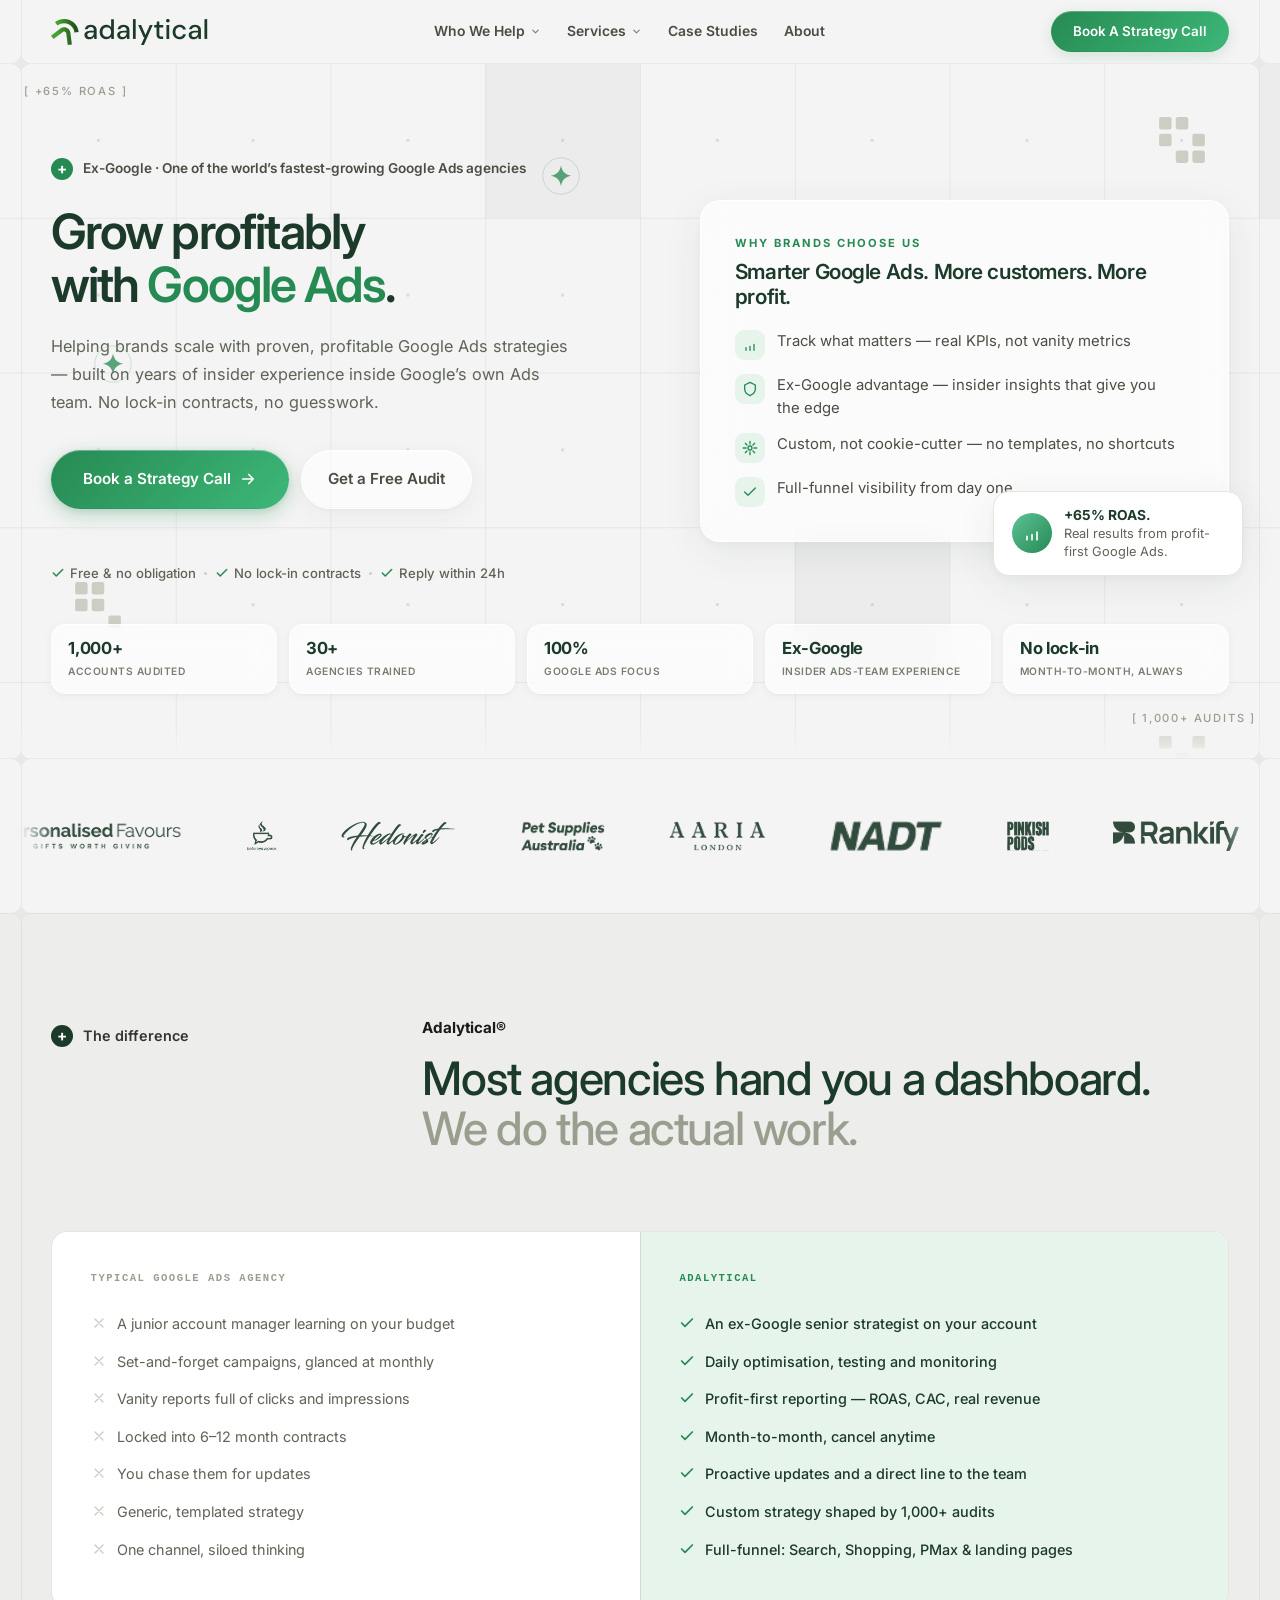
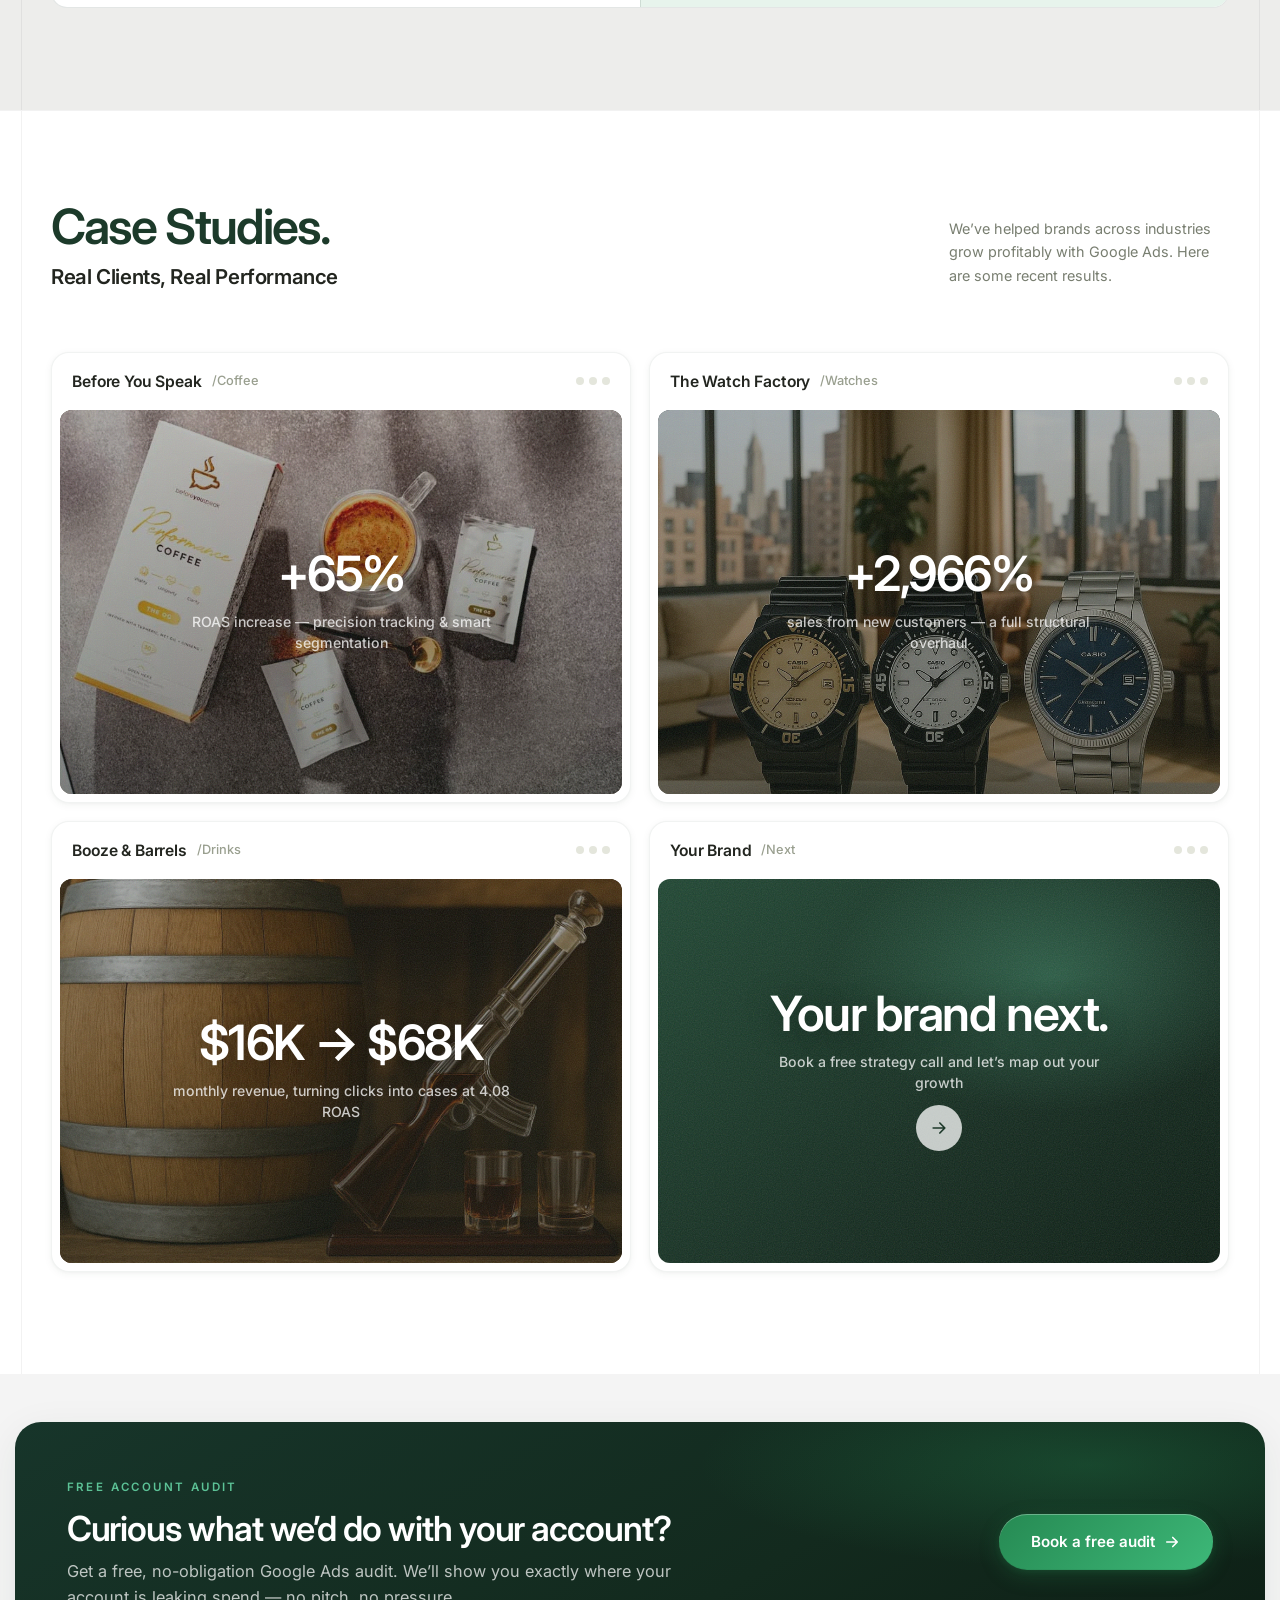
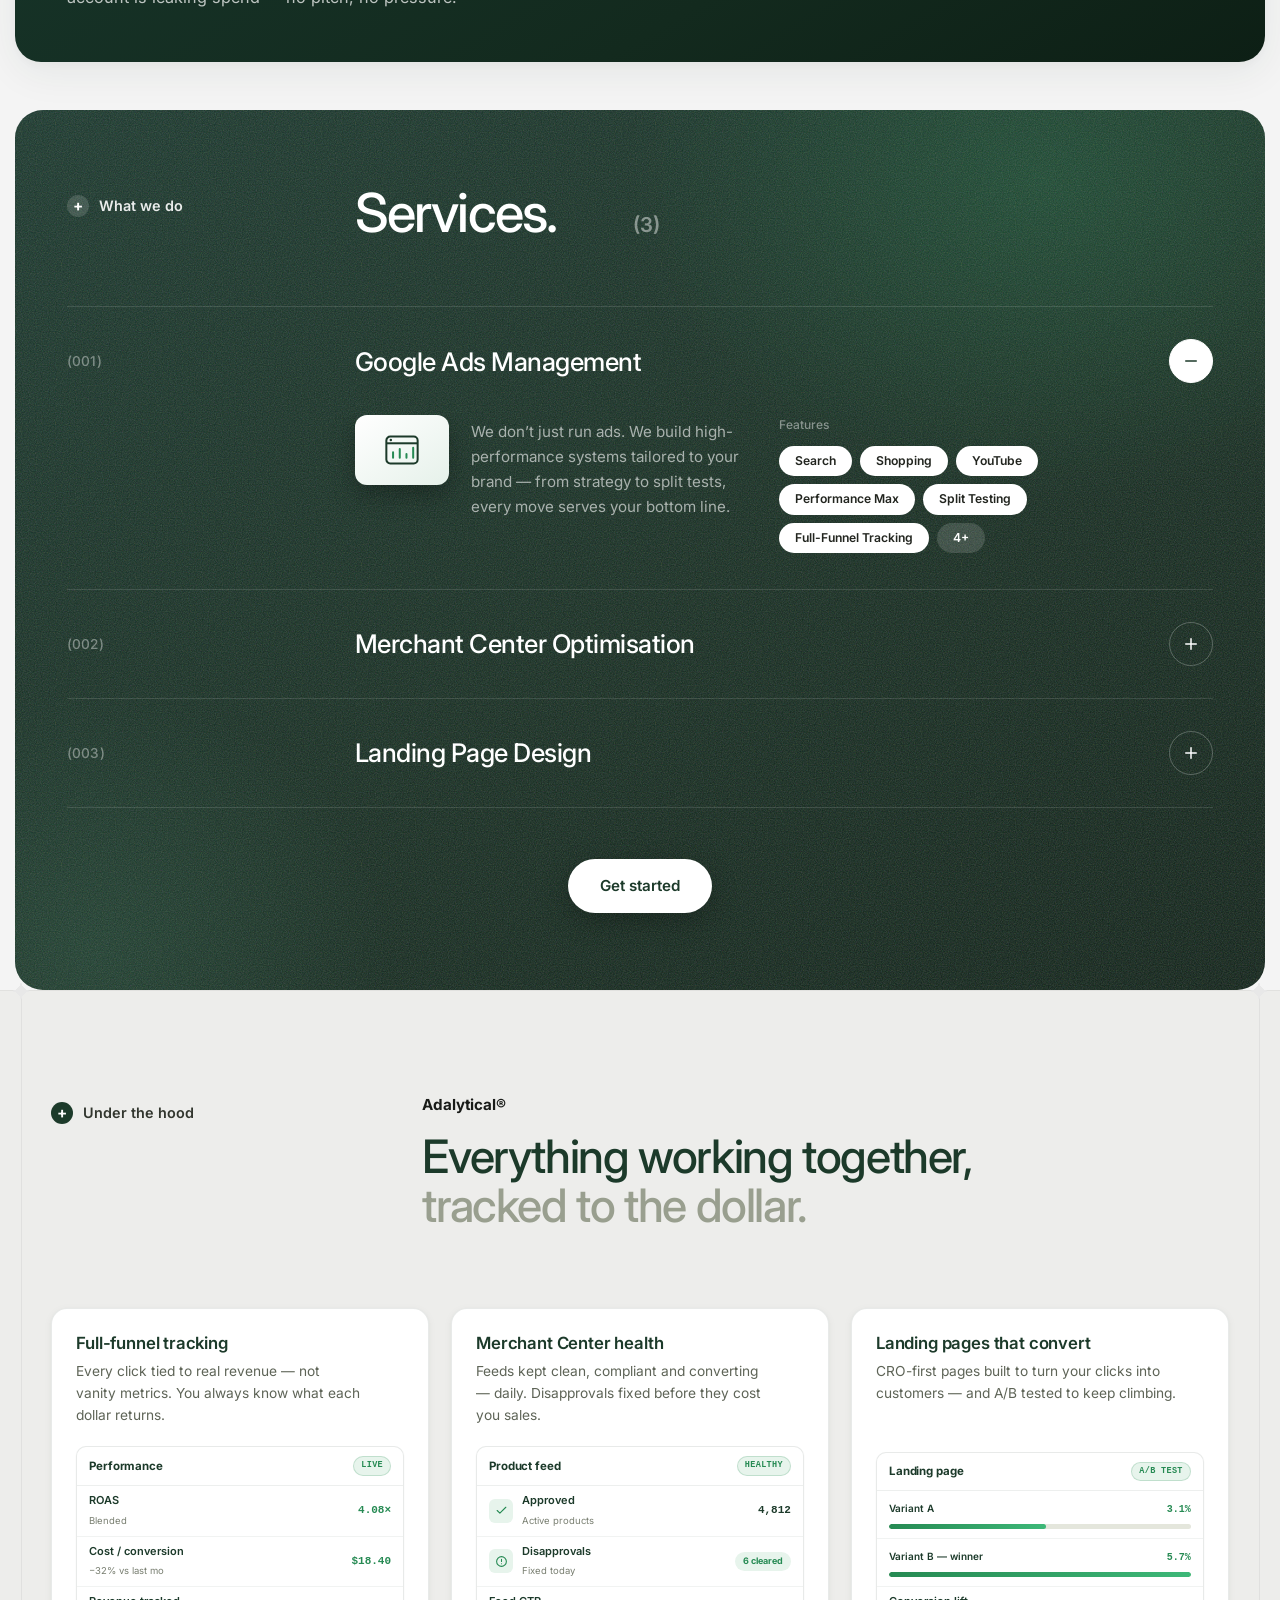
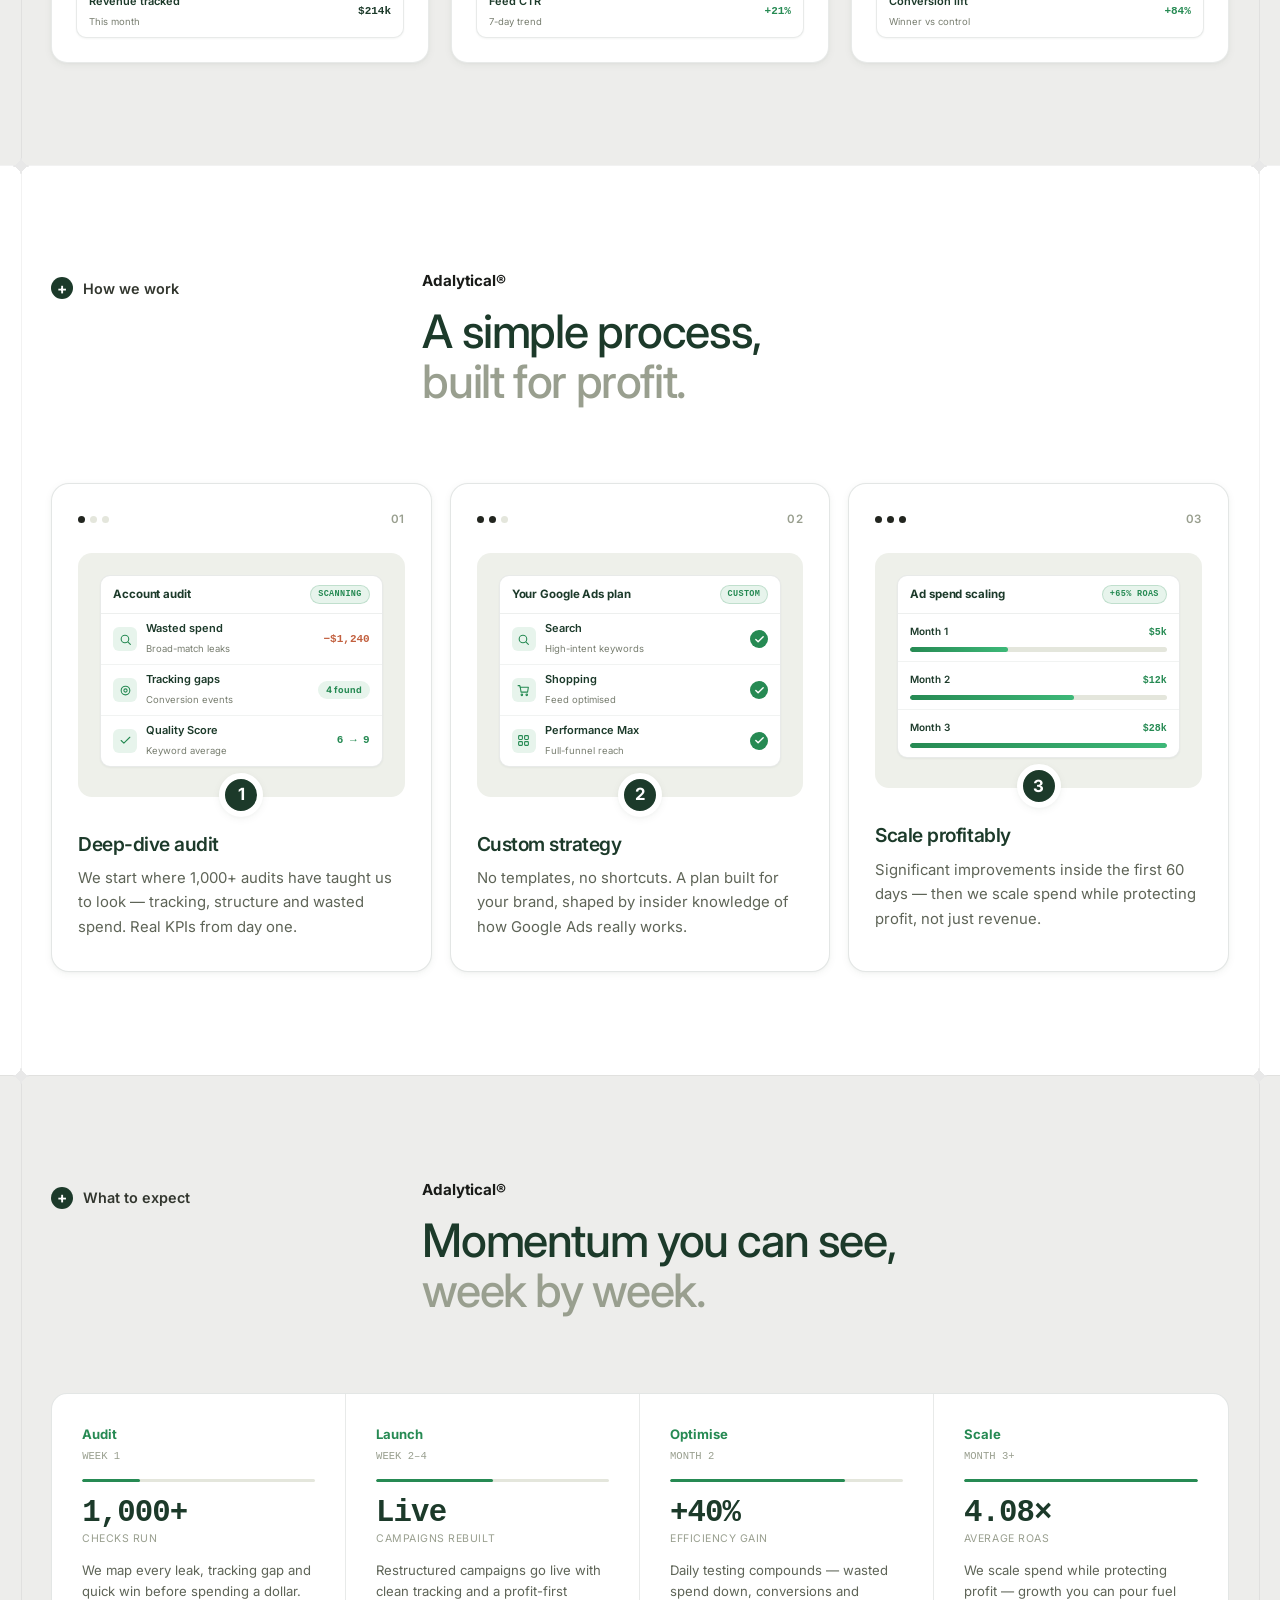
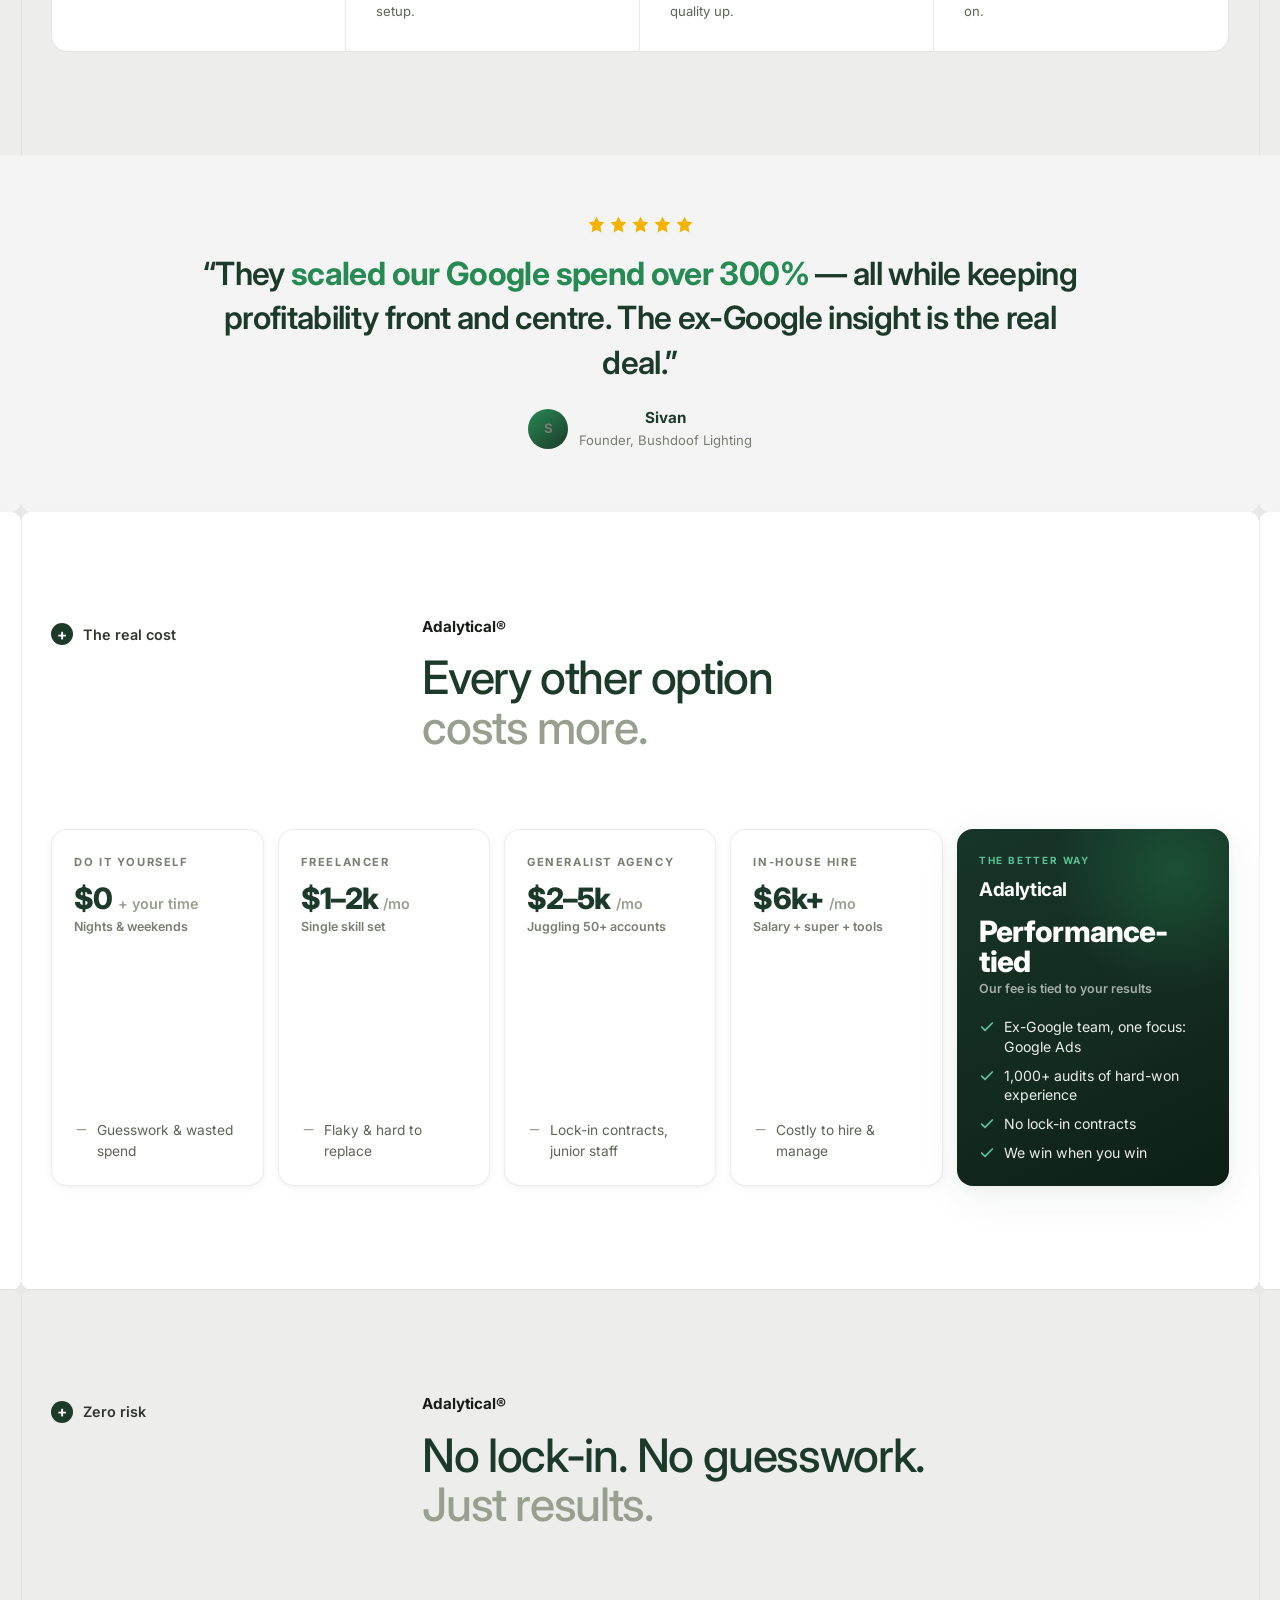
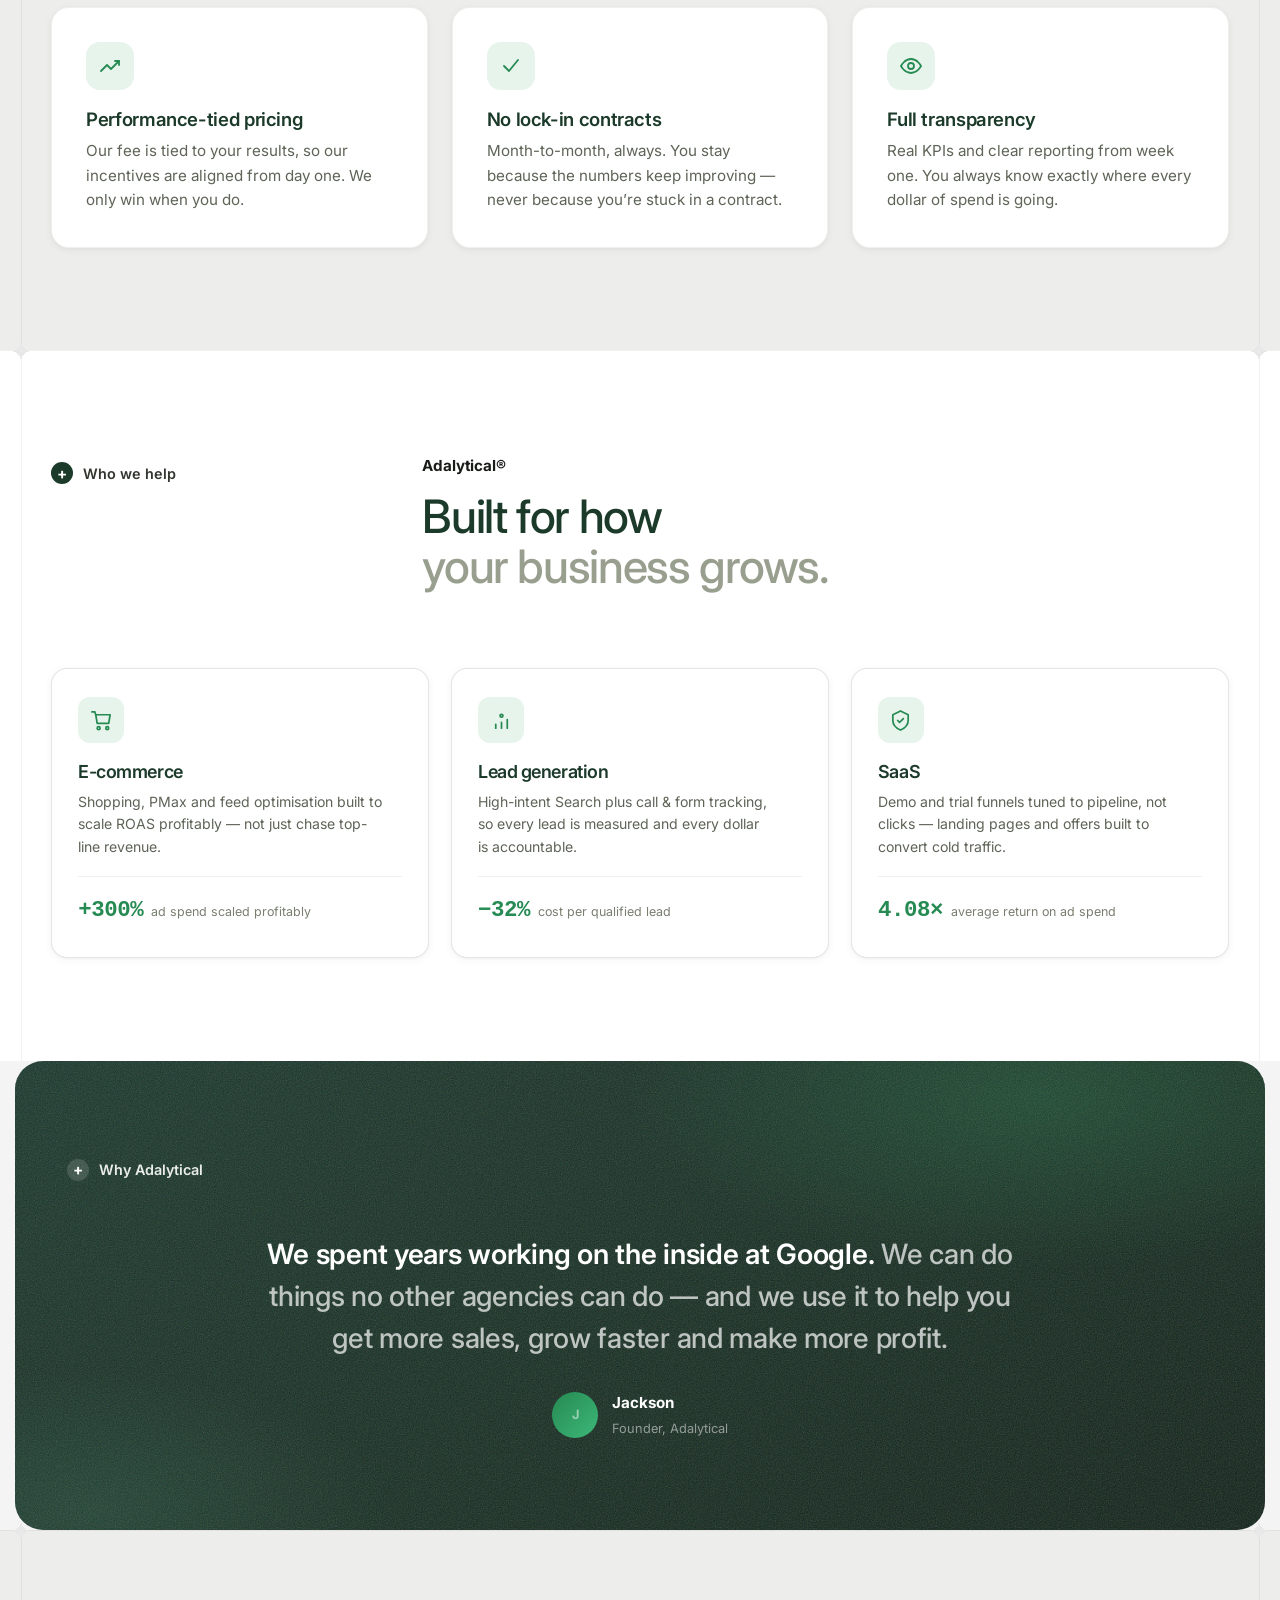
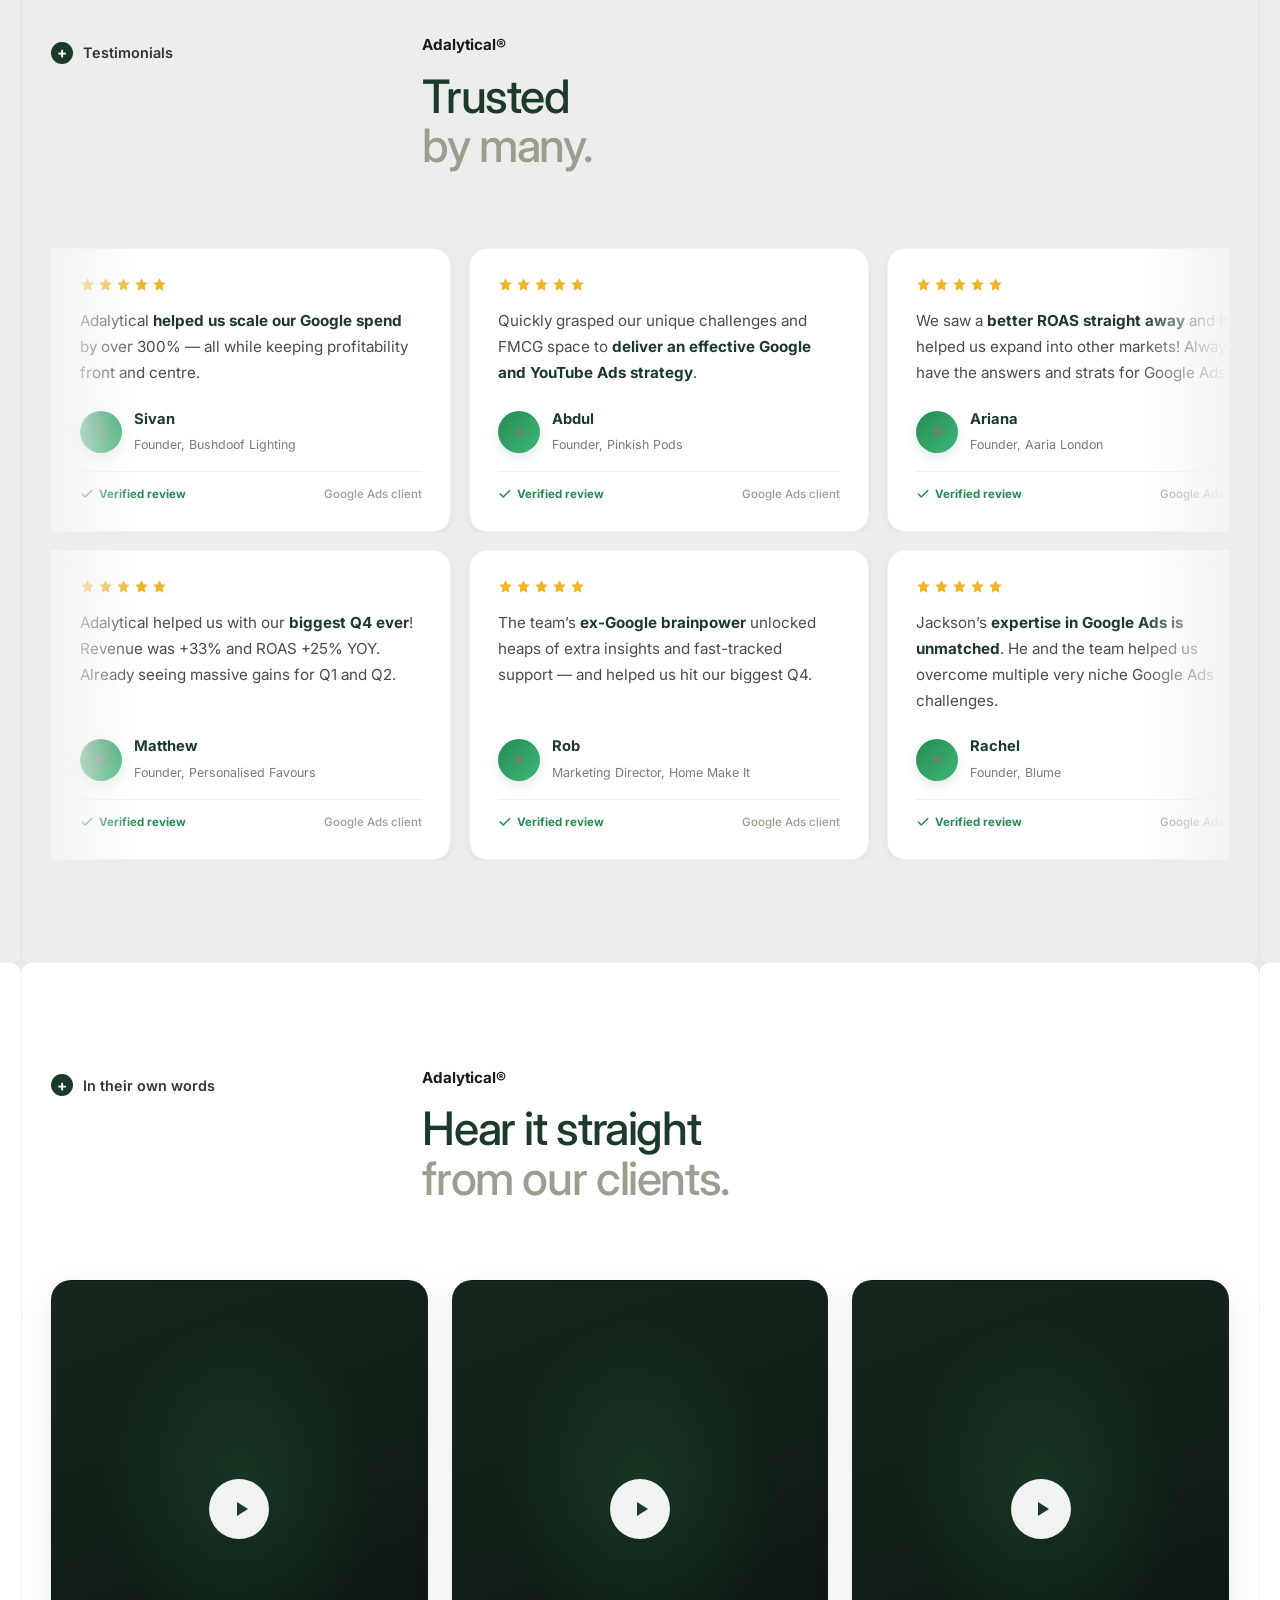
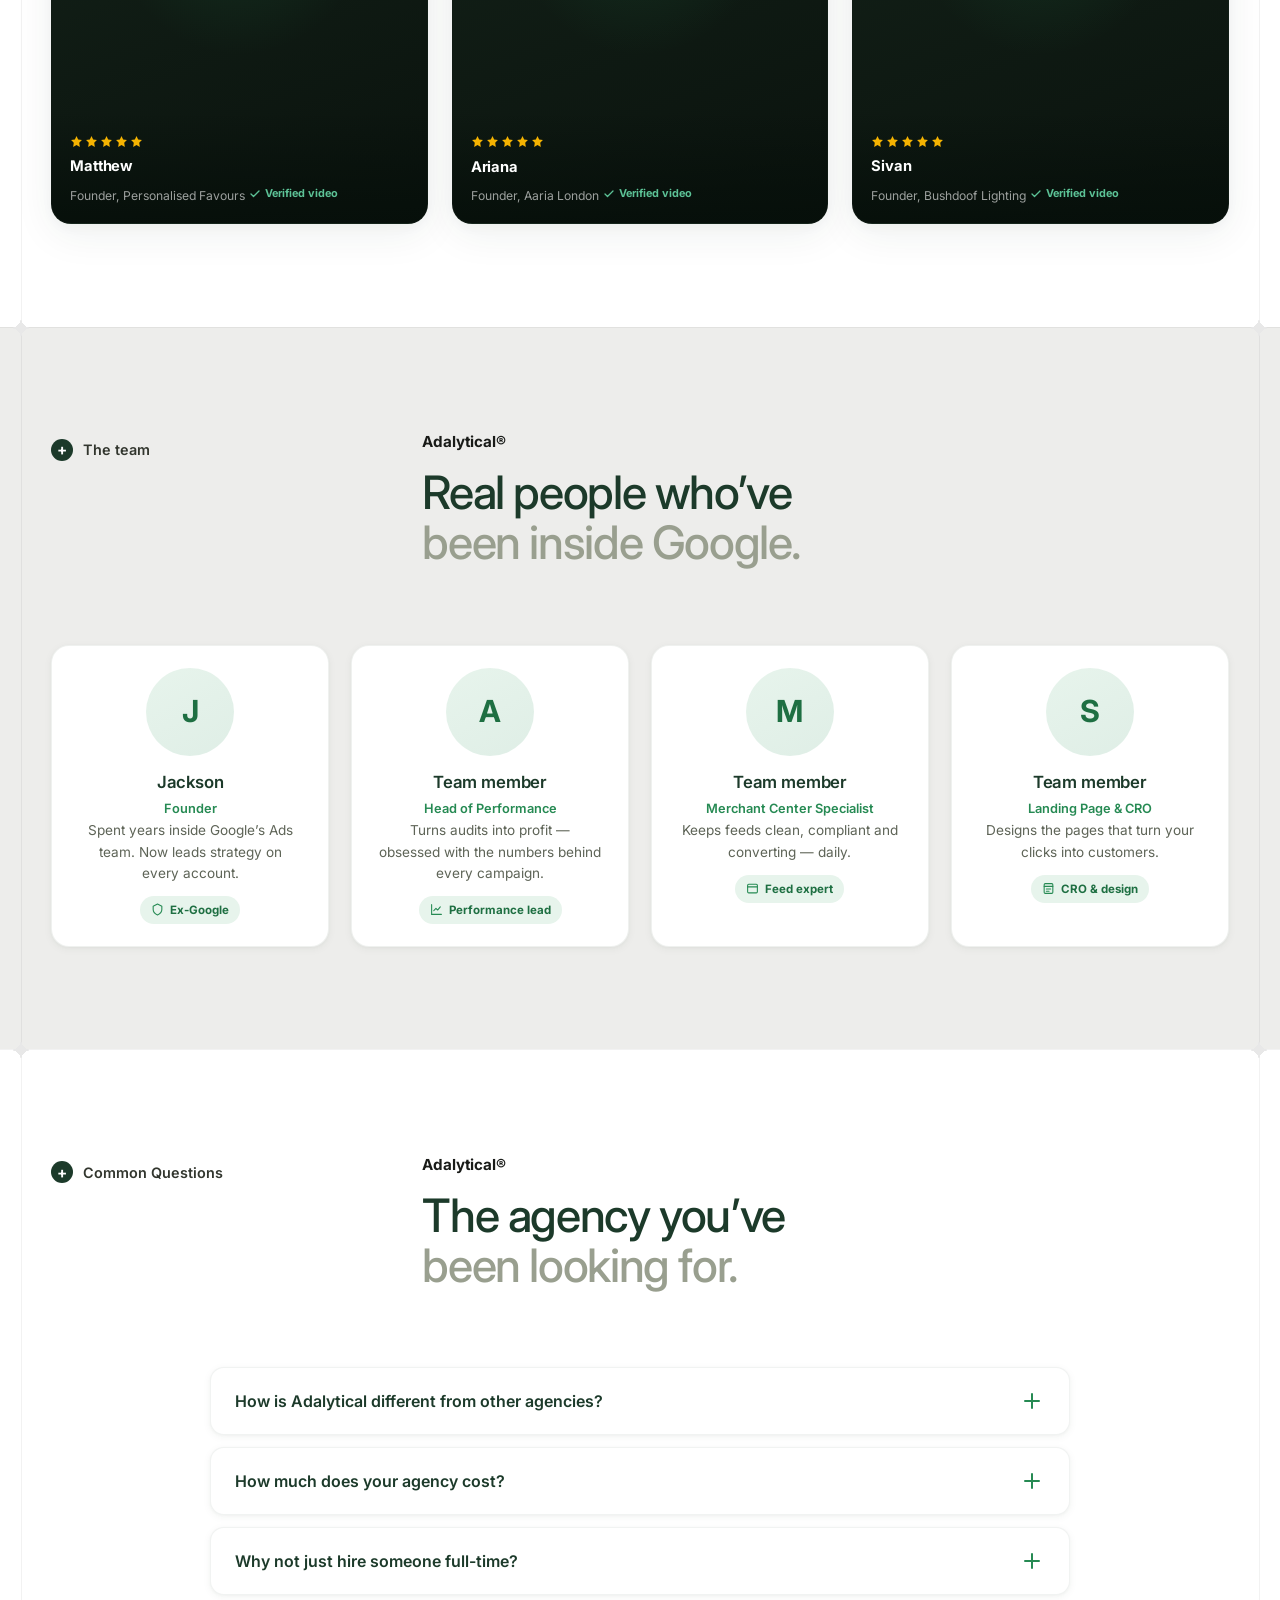
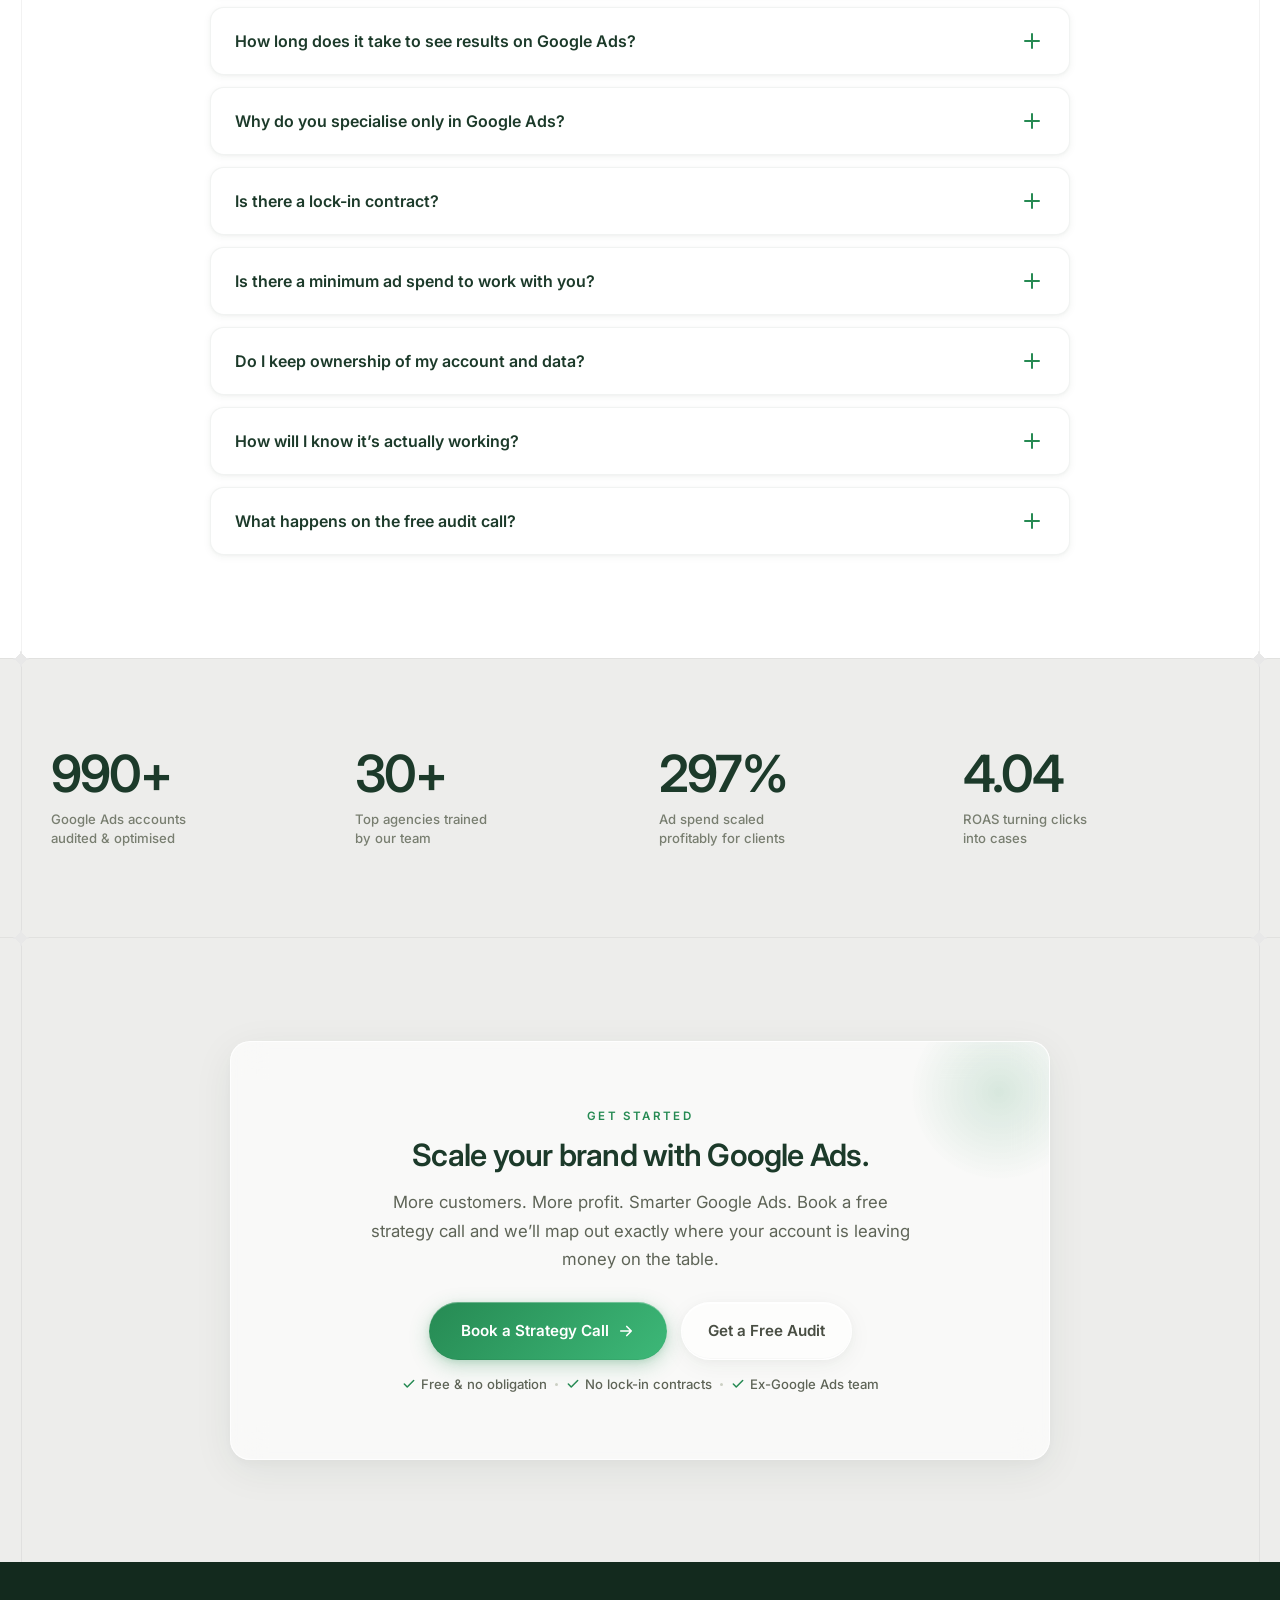
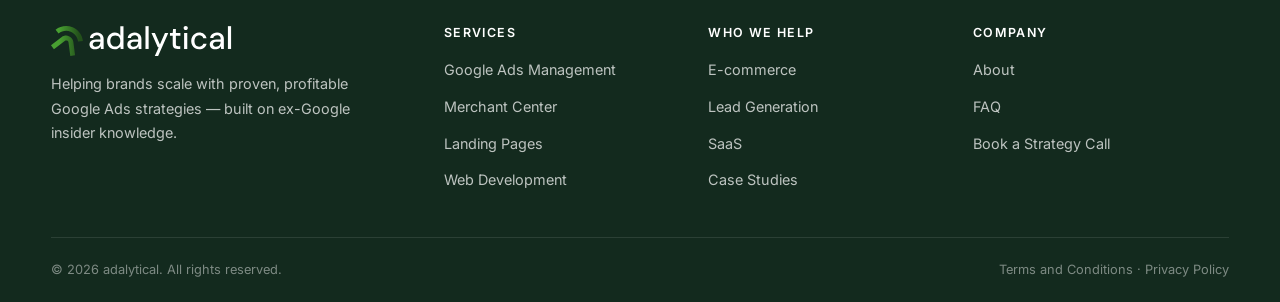
==== index.html @ bc391f80 "Redesign mobile menu: close button + logo header, icons on every item, hairline dividers, primary+se" ====
<!DOCTYPE html>
<html lang="en-AU">
<head>
<meta charset="UTF-8">
<meta name="viewport" content="width=device-width, initial-scale=1.0">
<title>Google Ads Agency Trusted by 100+ Brands | Adalytical</title>
<meta name="description" content="Ex-Google Ads specialists who scale brands profitably. 1,000+ accounts audited, 300% ad spend scaled, no lock-in contracts. Book a free Google Ads audit.">
<link rel="preconnect" href="https://fonts.googleapis.com">
<link rel="preconnect" href="https://fonts.gstatic.com" crossorigin>
<link href="https://fonts.googleapis.com/css2?family=Inter:wght@400;500;600;700;800&display=swap" rel="stylesheet">
<link rel="stylesheet" href="assets/site.css">
<link rel="stylesheet" href="assets/pages.css">
<link rel="stylesheet" href="assets/lp.css">
</head>
<body>

<!-- ============ NAV ============ -->
<nav class="nav">
  <span class="xmark xm-nl" aria-hidden="true"></span>
  <span class="xmark xm-nr" aria-hidden="true"></span>
  <div class="nav-in">
    <a href="index.html" class="logo" aria-label="Adalytical home">
      <img class="logo-img logo-light" src="images/adalytical-logo-white.svg" alt="Adalytical">
      <img class="logo-img logo-dark" src="images/adalytical-logo-dark.svg" alt="Adalytical">
    </a>
    <ul class="nav-l">
      <li class="has-mega">
        <a href="index.html#industries">Who We Help <svg class="nav-car" viewBox="0 0 24 24" fill="none" stroke="currentColor" stroke-width="2.4"><path d="M6 9l6 6 6-6" stroke-linecap="round" stroke-linejoin="round"/></svg></a>
        <div class="mega">
          <div class="mega-card">
            <div class="mega-col">
              <h4><a href="ecommerce.html">E-commerce</a></h4>
              <a href="services.html#google-ads"><svg viewBox="0 0 24 24" fill="none" stroke="currentColor" stroke-width="2"><circle cx="12" cy="12" r="9"/><circle cx="12" cy="12" r="4.5"/><circle cx="12" cy="12" r="1" fill="currentColor" stroke="none"/></svg> Google Ads</a>
              <a href="services.html#merchant-center"><svg viewBox="0 0 24 24" fill="none" stroke="currentColor" stroke-width="2"><path d="M3 3h8l10 10-8 8L3 11V3z" stroke-linejoin="round"/><circle cx="7.5" cy="7.5" r="1.4"/></svg> Merchant Center</a>
              <a href="landing-pages.html"><svg viewBox="0 0 24 24" fill="none" stroke="currentColor" stroke-width="2"><rect x="4" y="3" width="16" height="18" rx="2"/><path d="M4 8h16M8 13h8M8 17h5" stroke-linecap="round"/></svg> Landing Pages</a>
              <a href="web-development.html"><svg viewBox="0 0 24 24" fill="none" stroke="currentColor" stroke-width="2"><path d="M9 8l-4 4 4 4M15 8l4 4-4 4" stroke-linecap="round" stroke-linejoin="round"/></svg> Web Development</a>
            </div>
            <div class="mega-col">
              <h4><a href="lead-generation.html">Lead Generation</a></h4>
              <a href="services.html#google-ads"><svg viewBox="0 0 24 24" fill="none" stroke="currentColor" stroke-width="2"><circle cx="12" cy="12" r="9"/><circle cx="12" cy="12" r="4.5"/><circle cx="12" cy="12" r="1" fill="currentColor" stroke="none"/></svg> Google Ads</a>
              <a href="lead-generation.html"><svg viewBox="0 0 24 24" fill="none" stroke="currentColor" stroke-width="2"><path d="M22 16.9v3a2 2 0 0 1-2.2 2 19.8 19.8 0 0 1-8.6-3.1 19.5 19.5 0 0 1-6-6A19.8 19.8 0 0 1 2.1 4.2 2 2 0 0 1 4.1 2h3a2 2 0 0 1 2 1.7c.1 1 .4 1.9.7 2.8a2 2 0 0 1-.5 2.1L8.1 9.9a16 16 0 0 0 6 6l1.3-1.2a2 2 0 0 1 2.1-.5c.9.3 1.8.6 2.8.7a2 2 0 0 1 1.8 2z" stroke-linecap="round" stroke-linejoin="round"/></svg> Call &amp; Form Tracking</a>
              <a href="landing-pages.html"><svg viewBox="0 0 24 24" fill="none" stroke="currentColor" stroke-width="2"><rect x="4" y="3" width="16" height="18" rx="2"/><path d="M4 8h16M8 13h8M8 17h5" stroke-linecap="round"/></svg> Landing Pages</a>
              <a href="web-development.html"><svg viewBox="0 0 24 24" fill="none" stroke="currentColor" stroke-width="2"><path d="M9 8l-4 4 4 4M15 8l4 4-4 4" stroke-linecap="round" stroke-linejoin="round"/></svg> Web Development</a>
            </div>
            <div class="mega-col">
              <h4><a href="saas.html">SaaS</a></h4>
              <a href="services.html#google-ads"><svg viewBox="0 0 24 24" fill="none" stroke="currentColor" stroke-width="2"><circle cx="12" cy="12" r="9"/><circle cx="12" cy="12" r="4.5"/><circle cx="12" cy="12" r="1" fill="currentColor" stroke="none"/></svg> Google Ads</a>
              <a href="saas.html"><svg viewBox="0 0 24 24" fill="none" stroke="currentColor" stroke-width="2"><path d="M3 4h18l-7 8v7l-4 2v-9z" stroke-linejoin="round"/></svg> Demo &amp; Trial Funnels</a>
              <a href="landing-pages.html"><svg viewBox="0 0 24 24" fill="none" stroke="currentColor" stroke-width="2"><rect x="4" y="3" width="16" height="18" rx="2"/><path d="M4 8h16M8 13h8M8 17h5" stroke-linecap="round"/></svg> Landing Pages</a>
              <a href="web-development.html"><svg viewBox="0 0 24 24" fill="none" stroke="currentColor" stroke-width="2"><path d="M9 8l-4 4 4 4M15 8l4 4-4 4" stroke-linecap="round" stroke-linejoin="round"/></svg> Web Development</a>
            </div>
            <div class="mega-feat">
              <div>
                <span class="mf-tag">Free audit</span>
                <h5>See exactly where your Google Ads account is leaking budget.</h5>
              </div>
              <a href="index.html#book" class="mf-link">Book a strategy call <svg viewBox="0 0 24 24" fill="none" stroke="currentColor" stroke-width="2.2"><path d="M5 12h14M13 6l6 6-6 6" stroke-linecap="round" stroke-linejoin="round"/></svg></a>
            </div>
          </div>
        </div>
      </li>
      <li class="has-drop">
        <a href="services.html">Services <svg class="nav-car" viewBox="0 0 24 24" fill="none" stroke="currentColor" stroke-width="2.4"><path d="M6 9l6 6 6-6" stroke-linecap="round" stroke-linejoin="round"/></svg></a>
        <div class="drop">
          <a href="services.html#google-ads"><strong>Google Ads Management</strong><span>Full-funnel systems built to convert</span></a>
          <a href="services.html#merchant-center"><strong>Merchant Center Optimisation</strong><span>Daily feed optimisation &amp; fixes</span></a>
          <a href="landing-pages.html"><strong>Landing Page Design</strong><span>CRO-first, built to sell</span></a>
          <a href="web-development.html"><strong>Web Development</strong><span>Custom sites &amp; conversion-led builds</span></a>
        </div>
      </li>
      <li><a href="case-studies.html">Case Studies</a></li>
      <li><a href="about.html">About</a></li>
    </ul>
    <div class="nav-r">
      <a href="#book" class="nav-cta">Book A Strategy Call</a>
      <button class="mob-tog" aria-label="Open menu"><span class="mob-bars"><span></span><span></span><span></span></span><span class="mob-lbl">Menu</span></button>
    </div>
  </div>
</nav>

<!-- ============ MOBILE DRAWER ============ -->
<div class="mdrawer">
  <div class="mdrawer-top">
    <a href="index.html" class="logo"><img class="logo-img" src="images/adalytical-logo-white.svg" alt="Adalytical"></a>
    <button class="mdrawer-close" aria-label="Close menu"><svg viewBox="0 0 24 24" fill="none" stroke="currentColor" stroke-width="2"><path d="M18 6 6 18M6 6l12 12" stroke-linecap="round"/></svg></button>
  </div>
  <ul class="mdrawer-list">
    <li><a href="index.html"><span class="mdi"><svg viewBox="0 0 24 24" fill="none" stroke="currentColor"><path d="M4 11l8-6 8 6v9H4z" stroke-linejoin="round"/><path d="M9 20v-6h6v6" stroke-linejoin="round"/></svg></span>Home<svg class="mdc" viewBox="0 0 24 24" fill="none" stroke="currentColor"><path d="M9 6l6 6-6 6" stroke-linecap="round" stroke-linejoin="round"/></svg></a></li>
    <li><a href="services.html"><span class="mdi"><svg viewBox="0 0 24 24" fill="none" stroke="currentColor"><rect x="3" y="3" width="7" height="7" rx="1.5"/><rect x="14" y="3" width="7" height="7" rx="1.5"/><rect x="3" y="14" width="7" height="7" rx="1.5"/><rect x="14" y="14" width="7" height="7" rx="1.5"/></svg></span>Services<svg class="mdc" viewBox="0 0 24 24" fill="none" stroke="currentColor"><path d="M9 6l6 6-6 6" stroke-linecap="round" stroke-linejoin="round"/></svg></a></li>
    <li><a href="case-studies.html"><span class="mdi"><svg viewBox="0 0 24 24" fill="none" stroke="currentColor"><path d="M3 3v18h18" stroke-linecap="round"/><path d="M7 14l4-4 3 3 5-6" stroke-linecap="round" stroke-linejoin="round"/></svg></span>Case Studies<svg class="mdc" viewBox="0 0 24 24" fill="none" stroke="currentColor"><path d="M9 6l6 6-6 6" stroke-linecap="round" stroke-linejoin="round"/></svg></a></li>
    <li><a href="ecommerce.html"><span class="mdi"><svg viewBox="0 0 24 24" fill="none" stroke="currentColor"><path d="M6 6h15l-1.5 9h-12z" stroke-linejoin="round"/><path d="M6 6 5 3H2" stroke-linecap="round"/><circle cx="9" cy="20" r="1.4"/><circle cx="18" cy="20" r="1.4"/></svg></span>E-commerce<svg class="mdc" viewBox="0 0 24 24" fill="none" stroke="currentColor"><path d="M9 6l6 6-6 6" stroke-linecap="round" stroke-linejoin="round"/></svg></a></li>
    <li><a href="lead-generation.html"><span class="mdi"><svg viewBox="0 0 24 24" fill="none" stroke="currentColor"><path d="M22 16.9v3a2 2 0 0 1-2.2 2 19.8 19.8 0 0 1-8.6-3.1 19.5 19.5 0 0 1-6-6A19.8 19.8 0 0 1 2.1 4.2 2 2 0 0 1 4.1 2h3a2 2 0 0 1 2 1.7c.1 1 .4 1.9.7 2.8a2 2 0 0 1-.5 2.1L8.1 9.9a16 16 0 0 0 6 6l1.3-1.2a2 2 0 0 1 2.1-.5c.9.3 1.8.6 2.8.7a2 2 0 0 1 1.8 2z" stroke-linecap="round" stroke-linejoin="round"/></svg></span>Lead Generation<svg class="mdc" viewBox="0 0 24 24" fill="none" stroke="currentColor"><path d="M9 6l6 6-6 6" stroke-linecap="round" stroke-linejoin="round"/></svg></a></li>
    <li><a href="saas.html"><span class="mdi"><svg viewBox="0 0 24 24" fill="none" stroke="currentColor"><path d="M9 8l-4 4 4 4M15 8l4 4-4 4" stroke-linecap="round" stroke-linejoin="round"/></svg></span>SaaS<svg class="mdc" viewBox="0 0 24 24" fill="none" stroke="currentColor"><path d="M9 6l6 6-6 6" stroke-linecap="round" stroke-linejoin="round"/></svg></a></li>
    <li><a href="landing-pages.html"><span class="mdi"><svg viewBox="0 0 24 24" fill="none" stroke="currentColor"><rect x="4" y="3" width="16" height="18" rx="2"/><path d="M4 8h16M8 13h8M8 17h5" stroke-linecap="round"/></svg></span>Landing Pages<svg class="mdc" viewBox="0 0 24 24" fill="none" stroke="currentColor"><path d="M9 6l6 6-6 6" stroke-linecap="round" stroke-linejoin="round"/></svg></a></li>
    <li><a href="web-development.html"><span class="mdi"><svg viewBox="0 0 24 24" fill="none" stroke="currentColor"><path d="M8 4l-4 8 4 8M16 4l4 8-4 8M13 3l-2 18" stroke-linecap="round" stroke-linejoin="round"/></svg></span>Web Development<svg class="mdc" viewBox="0 0 24 24" fill="none" stroke="currentColor"><path d="M9 6l6 6-6 6" stroke-linecap="round" stroke-linejoin="round"/></svg></a></li>
    <li><a href="about.html"><span class="mdi"><svg viewBox="0 0 24 24" fill="none" stroke="currentColor"><circle cx="9" cy="8" r="3"/><path d="M3 20c0-3 2.7-5 6-5s6 2 6 5" stroke-linecap="round"/><path d="M16 6a3 3 0 0 1 0 6M21 20c0-2.4-1.4-4-3.4-4.7" stroke-linecap="round"/></svg></span>About<svg class="mdc" viewBox="0 0 24 24" fill="none" stroke="currentColor"><path d="M9 6l6 6-6 6" stroke-linecap="round" stroke-linejoin="round"/></svg></a></li>
  </ul>
  <div class="mdrawer-cta">
    <a href="index.html#book" class="mc-quote">Book A Strategy Call</a>
    <a href="index.html#book" class="mc-audit">Get a Free Audit</a>
  </div>
</div>

<!-- ============ HERO + LOGO STRIP (shared background) ============ -->
<div class="hero-wrap">
<header class="hero rvsec">
  <div class="hero-grid" aria-hidden="true">
    <span class="hg-tag t1">[ +65% ROAS ]</span>
    <span class="hg-tag t2">[ 1,000+ AUDITS ]</span>
    <svg class="hg-spark s1" viewBox="0 0 48 48" fill="none"><circle cx="24" cy="24" r="19" stroke="currentColor" stroke-width="1" opacity=".28"/><path d="M24 13c1.3 6.5 4.2 9.4 10.7 10.7-6.5 1.3-9.4 4.2-10.7 10.7-1.3-6.5-4.2-9.4-10.7-10.7C19.8 22.4 22.7 19.5 24 13z" fill="currentColor"/></svg>
    <svg class="hg-spark s2" viewBox="0 0 48 48" fill="none"><circle cx="24" cy="24" r="19" stroke="currentColor" stroke-width="1" opacity=".28"/><path d="M24 13c1.3 6.5 4.2 9.4 10.7 10.7-6.5 1.3-9.4 4.2-10.7 10.7-1.3-6.5-4.2-9.4-10.7-10.7C19.8 22.4 22.7 19.5 24 13z" fill="currentColor"/></svg>
    <svg class="hg-cluster c1" viewBox="0 0 48 48" fill="currentColor"><rect x="2" y="2" width="12" height="12" rx="2"/><rect x="18" y="2" width="12" height="12" rx="2"/><rect x="34" y="18" width="12" height="12" rx="2"/><rect x="2" y="18" width="12" height="12" rx="2"/><rect x="18" y="34" width="12" height="12" rx="2"/><rect x="34" y="34" width="12" height="12" rx="2"/></svg>
    <svg class="hg-cluster c2" viewBox="0 0 48 48" fill="currentColor"><rect x="2" y="2" width="12" height="12" rx="2"/><rect x="34" y="2" width="12" height="12" rx="2"/><rect x="18" y="18" width="12" height="12" rx="2"/><rect x="2" y="34" width="12" height="12" rx="2"/><rect x="34" y="34" width="12" height="12" rx="2"/></svg>
    <svg class="hg-cluster c3" viewBox="0 0 48 48" fill="currentColor"><rect x="2" y="2" width="12" height="12" rx="2"/><rect x="18" y="2" width="12" height="12" rx="2"/><rect x="2" y="18" width="12" height="12" rx="2"/><rect x="18" y="18" width="12" height="12" rx="2"/><rect x="34" y="34" width="12" height="12" rx="2"/></svg>
  </div>
  <div class="hero-rails" aria-hidden="true"></div>
  <span class="xmark xm-hl" aria-hidden="true"></span>
  <span class="xmark xm-hr" aria-hidden="true"></span>
  <div class="ctr">
    <div class="hero-split">
      <div class="hero-copy">
        <span class="hero-trust rv"><span class="chip-plus">+</span> Ex-Google · One of the world’s fastest-growing Google Ads agencies</span>
        <h1 class="rv">Grow profitably with <span class="accent">Google Ads</span>.</h1>
        <p class="hero-sub rv">Helping brands scale with proven, profitable Google Ads strategies — built on years of insider experience inside Google’s own Ads team. No lock-in contracts, no guesswork.</p>
        <div class="hero-btns rv">
          <a href="#book" class="btn-p">Book a Strategy Call
            <svg viewBox="0 0 24 24" fill="none" stroke="currentColor" stroke-width="2.2" width="18" height="18"><path d="M5 12h14M13 6l6 6-6 6" stroke-linecap="round" stroke-linejoin="round"/></svg>
          </a>
          <a href="#book" class="btn-s">Get a Free Audit</a>
        </div>
        <div class="cta-micro rv">
          <span class="cm-i"><svg viewBox="0 0 24 24" fill="none" stroke="currentColor" stroke-width="2.6"><path d="M20 6 9 17l-5-5" stroke-linecap="round" stroke-linejoin="round"/></svg>Free &amp; no obligation</span>
          <span class="cm-sep"></span>
          <span class="cm-i"><svg viewBox="0 0 24 24" fill="none" stroke="currentColor" stroke-width="2.6"><path d="M20 6 9 17l-5-5" stroke-linecap="round" stroke-linejoin="round"/></svg>No lock-in contracts</span>
          <span class="cm-sep"></span>
          <span class="cm-i"><svg viewBox="0 0 24 24" fill="none" stroke="currentColor" stroke-width="2.6"><path d="M20 6 9 17l-5-5" stroke-linecap="round" stroke-linejoin="round"/></svg>Reply within 24h</span>
        </div>
      </div>

      <div class="hero-visual rv">
        <div class="hero-card">
          <span class="hero-card-eyebrow">Why brands choose us</span>
          <h3>Smarter Google Ads. More customers. More profit.</h3>
          <ul class="hero-values">
            <li><span class="hv-ico"><svg viewBox="0 0 24 24" fill="none" stroke="currentColor" stroke-width="2"><path pathLength="1" d="M12 20v-6M6 20v-4M18 20v-9" stroke-linecap="round"/></svg></span> Track what matters — real KPIs, not vanity metrics</li>
            <li><span class="hv-ico"><svg viewBox="0 0 24 24" fill="none" stroke="currentColor" stroke-width="2"><path pathLength="1" d="M12 2 4 6v6c0 5 3.5 8 8 10 4.5-2 8-5 8-10V6z" stroke-linecap="round" stroke-linejoin="round"/></svg></span> Ex-Google advantage — insider insights that give you the edge</li>
            <li><span class="hv-ico"><svg viewBox="0 0 24 24" fill="none" stroke="currentColor" stroke-width="2"><circle pathLength="1" cx="12" cy="12" r="3"/><path pathLength="1" d="M12 2v4M12 18v4M2 12h4M18 12h4M5 5l2.5 2.5M16.5 16.5 19 19M19 5l-2.5 2.5M7.5 16.5 5 19" stroke-linecap="round"/></svg></span> Custom, not cookie-cutter — no templates, no shortcuts</li>
            <li><span class="hv-ico"><svg viewBox="0 0 24 24" fill="none" stroke="currentColor" stroke-width="2"><path pathLength="1" d="M20 6 9 17l-5-5" stroke-linecap="round" stroke-linejoin="round"/></svg></span> Full-funnel visibility from day one</li>
          </ul>
        </div>
        <div class="hero-float">
          <span class="hf-dot"><svg viewBox="0 0 24 24" fill="none" stroke="currentColor" stroke-width="2"><path d="M12 20v-6M6 20v-4M18 20v-9" stroke-linecap="round"/></svg></span>
          <p><strong><span class="cnt" data-target="65" data-prefix="+" data-suffix="%">+65%</span> ROAS.</strong>Real results from profit-first Google Ads.</p>
        </div>
      </div>
    </div>
    <div class="hero-stats hero-stats-full rv">
      <div class="hstat"><span class="hs-val"><span class="cnt" data-target="1000" data-group="1" data-suffix="+">1,000+</span></span><span class="hs-label">Accounts audited</span></div>
      <div class="hstat"><span class="hs-val"><span class="cnt" data-target="30" data-suffix="+">30+</span></span><span class="hs-label">Agencies trained</span></div>
      <div class="hstat"><span class="hs-val">100%</span><span class="hs-label">Google Ads focus</span></div>
      <div class="hstat"><span class="hs-val">Ex-Google</span><span class="hs-label">Insider Ads-team experience</span></div>
      <div class="hstat"><span class="hs-val">No lock-in</span><span class="hs-label">Month-to-month, always</span></div>
    </div>
  </div>
</header>

<!-- ============ TRUST STRIP (label + client marquee, symmetric) ============ -->
<div class="trust-strip rvsec" aria-label="Brands we work with">
  <span class="xmark xm-tl" aria-hidden="true"></span>
  <span class="xmark xm-tr" aria-hidden="true"></span>
  <span class="xmark xm-bl" aria-hidden="true"></span>
  <span class="xmark xm-br" aria-hidden="true"></span>
  <div class="strip-inner">
  <div class="marquee-track">
    <span class="mq-item"><img src="images/personalised-favours.png" alt="Personalised Favours"></span>
    <span class="mq-item"><img src="images/before-you-speak.png" alt="Before You Speak"></span>
    <span class="mq-item"><img src="images/hedonist.png" alt="Hedonist"></span>
    <span class="mq-item"><img src="images/pet-supplies-australia.png" alt="Pet Supplies Australia"></span>
    <span class="mq-item"><img src="images/aaria-london.png" alt="Aaria London"></span>
    <span class="mq-item"><img src="images/nadt.png" alt="NADT"></span>
    <span class="mq-item"><img src="images/pinkish-pods.png" alt="Pinkish Pods"></span>
    <span class="mq-item"><img src="images/rankify.png" alt="Rankify"></span>
    <span class="mq-item"><img src="images/work-sharp.png" alt="Work Sharp Sharpeners"></span>
    <span class="mq-item"><img src="images/personalised-favours.png" alt=""></span>
    <span class="mq-item"><img src="images/before-you-speak.png" alt=""></span>
    <span class="mq-item"><img src="images/hedonist.png" alt=""></span>
    <span class="mq-item"><img src="images/pet-supplies-australia.png" alt=""></span>
    <span class="mq-item"><img src="images/aaria-london.png" alt=""></span>
    <span class="mq-item"><img src="images/nadt.png" alt=""></span>
    <span class="mq-item"><img src="images/pinkish-pods.png" alt=""></span>
    <span class="mq-item"><img src="images/rankify.png" alt=""></span>
    <span class="mq-item"><img src="images/work-sharp.png" alt=""></span>
  </div>
  </div>
</div>
</div>

<!-- ============ DONE-FOR-YOU COMPARISON ============ -->
<section class="sec sec-cream framed rvsec" id="approach">
  <span class="xmark xm-sl" aria-hidden="true"></span>
  <span class="xmark xm-sr" aria-hidden="true"></span>
  <div class="ctr">
    <div class="shead">
      <span class="shead-chip rv"><span class="chip-plus">+</span> The difference</span>
      <div class="shead-main">
        <span class="shead-brand rv">Adalytical®</span>
        <h2 class="shead-t rv">Most agencies hand you a dashboard. <span class="dim">We do the actual work.</span></h2>
      </div>
    </div>
    <div class="cf-cmp rv">
      <div class="cf-cmp-col them">
        <div class="cf-cmp-h">Typical Google Ads agency</div>
        <div class="cf-cmp-i"><svg viewBox="0 0 24 24" fill="none" stroke="currentColor" stroke-width="2"><path d="M18 6 6 18M6 6l12 12" stroke-linecap="round"/></svg>A junior account manager learning on your budget</div>
        <div class="cf-cmp-i"><svg viewBox="0 0 24 24" fill="none" stroke="currentColor" stroke-width="2"><path d="M18 6 6 18M6 6l12 12" stroke-linecap="round"/></svg>Set-and-forget campaigns, glanced at monthly</div>
        <div class="cf-cmp-i"><svg viewBox="0 0 24 24" fill="none" stroke="currentColor" stroke-width="2"><path d="M18 6 6 18M6 6l12 12" stroke-linecap="round"/></svg>Vanity reports full of clicks and impressions</div>
        <div class="cf-cmp-i"><svg viewBox="0 0 24 24" fill="none" stroke="currentColor" stroke-width="2"><path d="M18 6 6 18M6 6l12 12" stroke-linecap="round"/></svg>Locked into 6–12 month contracts</div>
        <div class="cf-cmp-i"><svg viewBox="0 0 24 24" fill="none" stroke="currentColor" stroke-width="2"><path d="M18 6 6 18M6 6l12 12" stroke-linecap="round"/></svg>You chase them for updates</div>
        <div class="cf-cmp-i"><svg viewBox="0 0 24 24" fill="none" stroke="currentColor" stroke-width="2"><path d="M18 6 6 18M6 6l12 12" stroke-linecap="round"/></svg>Generic, templated strategy</div>
        <div class="cf-cmp-i"><svg viewBox="0 0 24 24" fill="none" stroke="currentColor" stroke-width="2"><path d="M18 6 6 18M6 6l12 12" stroke-linecap="round"/></svg>One channel, siloed thinking</div>
      </div>
      <div class="cf-cmp-col us">
        <div class="cf-cmp-h">Adalytical</div>
        <div class="cf-cmp-i"><svg viewBox="0 0 24 24" fill="none" stroke="currentColor"><path d="M20 6 9 17l-5-5" stroke-linecap="round" stroke-linejoin="round"/></svg>An ex-Google senior strategist on your account</div>
        <div class="cf-cmp-i"><svg viewBox="0 0 24 24" fill="none" stroke="currentColor"><path d="M20 6 9 17l-5-5" stroke-linecap="round" stroke-linejoin="round"/></svg>Daily optimisation, testing and monitoring</div>
        <div class="cf-cmp-i"><svg viewBox="0 0 24 24" fill="none" stroke="currentColor"><path d="M20 6 9 17l-5-5" stroke-linecap="round" stroke-linejoin="round"/></svg>Profit-first reporting — ROAS, CAC, real revenue</div>
        <div class="cf-cmp-i"><svg viewBox="0 0 24 24" fill="none" stroke="currentColor"><path d="M20 6 9 17l-5-5" stroke-linecap="round" stroke-linejoin="round"/></svg>Month-to-month, cancel anytime</div>
        <div class="cf-cmp-i"><svg viewBox="0 0 24 24" fill="none" stroke="currentColor"><path d="M20 6 9 17l-5-5" stroke-linecap="round" stroke-linejoin="round"/></svg>Proactive updates and a direct line to the team</div>
        <div class="cf-cmp-i"><svg viewBox="0 0 24 24" fill="none" stroke="currentColor"><path d="M20 6 9 17l-5-5" stroke-linecap="round" stroke-linejoin="round"/></svg>Custom strategy shaped by 1,000+ audits</div>
        <div class="cf-cmp-i"><svg viewBox="0 0 24 24" fill="none" stroke="currentColor"><path d="M20 6 9 17l-5-5" stroke-linecap="round" stroke-linejoin="round"/></svg>Full-funnel: Search, Shopping, PMax &amp; landing pages</div>
      </div>
    </div>
  </div>
</section>

<!-- ============ CASE STUDIES — PROJECT CARDS ============ -->
<section class="sec sec-cream sec-w framed rvsec" id="results">
  <div class="ctr">
    <div class="cs-head">
      <div class="cs-title rv">
        <h2>Case Studies.</h2>
        <span class="cs-year">Real Clients, <span class="cs-accent">Real Performance</span></span>
      </div>
      <p class="cs-note rv">We’ve helped brands across industries grow profitably with Google Ads. Here are some recent results.</p>
    </div>

    <div class="proj-grid">
      <a href="#book" class="proj rv">
        <div class="proj-bar">
          <span class="proj-name">Before You Speak</span>
          <span class="proj-tag">/Coffee</span>
          <span class="proj-dots"><i></i><i></i><i></i></span>
        </div>
        <div class="proj-media">
          <div class="proj-bg bg1"></div>
          <div class="proj-logo">
            <strong>+65%</strong>
            <span>ROAS increase — precision tracking &amp; smart segmentation</span>
          </div>
        </div>
      </a>

      <a href="#book" class="proj rv">
        <div class="proj-bar">
          <span class="proj-name">The Watch Factory</span>
          <span class="proj-tag">/Watches</span>
          <span class="proj-dots"><i></i><i></i><i></i></span>
        </div>
        <div class="proj-media">
          <div class="proj-bg bg2"></div>
          <div class="proj-logo">
            <strong>+2,966%</strong>
            <span>sales from new customers — a full structural overhaul</span>
          </div>
        </div>
      </a>

      <a href="#book" class="proj rv">
        <div class="proj-bar">
          <span class="proj-name">Booze &amp; Barrels</span>
          <span class="proj-tag">/Drinks</span>
          <span class="proj-dots"><i></i><i></i><i></i></span>
        </div>
        <div class="proj-media">
          <div class="proj-bg bg3"></div>
          <div class="proj-logo">
            <strong>$16K → $68K</strong>
            <span>monthly revenue, turning clicks into cases at 4.08 ROAS</span>
          </div>
        </div>
      </a>

      <a href="#book" class="proj proj-cta rv">
        <div class="proj-bar">
          <span class="proj-name">Your Brand</span>
          <span class="proj-tag">/Next</span>
          <span class="proj-dots"><i></i><i></i><i></i></span>
        </div>
        <div class="proj-media">
          <div class="proj-bg bg4"></div>
          <div class="proj-logo">
            <strong>Your brand next.</strong>
            <span>Book a free strategy call and let’s map out your growth</span>
            <span class="proj-arrow"><svg viewBox="0 0 24 24" fill="none" stroke="currentColor" stroke-width="2"><path d="M5 12h14M13 6l6 6-6 6" stroke-linecap="round" stroke-linejoin="round"/></svg></span>
          </div>
        </div>
      </a>
    </div>
  </div>
</section>

<!-- ============ MID-PAGE CTA STRIP ============ -->
<section class="midcta-wrap rvsec">
  <div class="midcta rv">
    <div class="midcta-txt">
      <span class="sec-tag">Free account audit</span>
      <h2>Curious what we’d do with your account?</h2>
      <p>Get a free, no-obligation Google Ads audit. We’ll show you exactly where your account is leaking spend — no pitch, no pressure.</p>
    </div>
    <a href="#book" class="btn-p">Book a free audit
      <svg viewBox="0 0 24 24" fill="none" stroke="currentColor" stroke-width="2.2" width="18" height="18"><path d="M5 12h14M13 6l6 6-6 6" stroke-linecap="round" stroke-linejoin="round"/></svg>
    </a>
  </div>
</section>

<!-- ============ SERVICES — DARK BAND ============ -->
<section class="band-wrap rvsec" id="services">
  <div class="band">
    <div class="ctr">
      <div class="band-top rv">
        <span class="shead-chip lite"><span class="chip-plus lite">+</span> What we do</span>
        <div class="band-title2">
          <h2>Services.</h2>
          <span class="band-count">(3)</span>
        </div>
      </div>
      <div class="srows">
        <div class="srow open rv">
          <button class="srow-head" type="button" aria-expanded="true">
            <span class="srow-num">(001)</span>
            <span class="srow-title">Google Ads Management</span>
            <span class="srow-plus"><svg viewBox="0 0 24 24" fill="none" stroke="currentColor" stroke-width="2"><path class="ph" d="M5 12h14" stroke-linecap="round"/><path class="pv" d="M12 5v14" stroke-linecap="round"/></svg></span>
          </button>
          <div class="srow-body">
            <div class="srow-inner">
              <span class="srow-sp" aria-hidden="true"></span>
              <div class="srow-main">
                <div class="srow-thumb">
                  <svg viewBox="0 0 34 34" fill="none" stroke="currentColor" stroke-width="1.8"><rect x="3" y="5" width="28" height="24" rx="3.5"/><path d="M3 11h28"/><circle cx="7" cy="8" r="1.1" fill="currentColor" stroke="none"/><path d="M9 24v-5M15 24v-8M21 24v-3.5M27 24v-9" stroke-linecap="round" class="acc"/></svg>
                </div>
                <p class="srow-desc">We don’t just run ads. We build high-performance systems tailored to your brand — from strategy to split tests, every move serves your bottom line.</p>
              </div>
              <div class="srow-feats">
                <span class="sf-label">Features</span>
                <div class="sf-pills">
                  <span class="sf-pill">Search</span>
                  <span class="sf-pill">Shopping</span>
                  <span class="sf-pill">YouTube</span>
                  <span class="sf-pill">Performance Max</span>
                  <span class="sf-pill">Split Testing</span>
                  <span class="sf-pill">Full-Funnel Tracking</span>
                  <span class="sf-pill more">4+</span>
                </div>
              </div>
            </div>
          </div>
        </div>

        <div class="srow rv">
          <button class="srow-head" type="button" aria-expanded="false">
            <span class="srow-num">(002)</span>
            <span class="srow-title">Merchant Center Optimisation</span>
            <span class="srow-plus"><svg viewBox="0 0 24 24" fill="none" stroke="currentColor" stroke-width="2"><path class="ph" d="M5 12h14" stroke-linecap="round"/><path class="pv" d="M12 5v14" stroke-linecap="round"/></svg></span>
          </button>
          <div class="srow-body">
            <div class="srow-inner">
              <span class="srow-sp" aria-hidden="true"></span>
              <div class="srow-main">
                <div class="srow-thumb">
                  <svg viewBox="0 0 34 34" fill="none" stroke="currentColor" stroke-width="1.8"><path d="M7 10h20l-2.2 12.5H9.2z" stroke-linejoin="round"/><path d="M7 10 5.8 6H3" stroke-linecap="round" stroke-linejoin="round"/><circle cx="12" cy="27.5" r="2"/><circle cx="22.5" cy="27.5" r="2"/><path d="M13.5 15l2.5 2.5 5-5" stroke-linecap="round" stroke-linejoin="round" class="acc"/></svg>
                </div>
                <p class="srow-desc">We keep your product feed optimised for visibility, compliance and conversions — every single day. Disapprovals and policy issues fixed fast.</p>
              </div>
              <div class="srow-feats">
                <span class="sf-label">Features</span>
                <div class="sf-pills">
                  <span class="sf-pill">Daily Feed Optimisation</span>
                  <span class="sf-pill">Disapproval Fixes</span>
                  <span class="sf-pill">Policy Compliance</span>
                  <span class="sf-pill">Image A/B Tests</span>
                  <span class="sf-pill">CTR Uplift</span>
                </div>
              </div>
            </div>
          </div>
        </div>

        <div class="srow rv">
          <button class="srow-head" type="button" aria-expanded="false">
            <span class="srow-num">(003)</span>
            <span class="srow-title">Landing Page Design</span>
            <span class="srow-plus"><svg viewBox="0 0 24 24" fill="none" stroke="currentColor" stroke-width="2"><path class="ph" d="M5 12h14" stroke-linecap="round"/><path class="pv" d="M12 5v14" stroke-linecap="round"/></svg></span>
          </button>
          <div class="srow-body">
            <div class="srow-inner">
              <span class="srow-sp" aria-hidden="true"></span>
              <div class="srow-main">
                <div class="srow-thumb">
                  <svg viewBox="0 0 34 34" fill="none" stroke="currentColor" stroke-width="1.8"><rect x="4" y="4" width="26" height="26" rx="3.5"/><path d="M4 10.5h26"/><circle cx="8" cy="7.2" r="1.1" fill="currentColor" stroke="none"/><path d="M8 16h12M8 20h8"/><rect x="8" y="24" width="9" height="3.6" rx="1.8" fill="currentColor" stroke="none" class="acc"/></svg>
                </div>
                <p class="srow-desc">Turn traffic into customers with fast, conversion-led pages tailored to your brand — built to convert cold traffic into buyers.</p>
              </div>
              <div class="srow-feats">
                <span class="sf-label">Features</span>
                <div class="sf-pills">
                  <span class="sf-pill">CRO-First</span>
                  <span class="sf-pill">Mobile-Optimised</span>
                  <span class="sf-pill">A/B Tested</span>
                  <span class="sf-pill">Fast-Loading</span>
                  <span class="sf-pill">Built to Sell</span>
                </div>
              </div>
            </div>
          </div>
        </div>
      </div>
      <div class="band-cta rv">
        <a href="#book" class="btn-lite">Get started</a>
      </div>
    </div>
  </div>
</section>

<!-- ============ CAPABILITIES — MINI-UI FEATURE CARDS ============ -->
<section class="sec sec-cream framed rvsec" id="capabilities">
  <span class="xmark xm-sl" aria-hidden="true"></span>
  <span class="xmark xm-sr" aria-hidden="true"></span>
  <div class="ctr">
    <div class="shead">
      <span class="shead-chip rv"><span class="chip-plus">+</span> Under the hood</span>
      <div class="shead-main">
        <span class="shead-brand rv">Adalytical®</span>
        <h2 class="shead-t rv">Everything working together, <span class="dim">tracked to the dollar.</span></h2>
      </div>
    </div>
    <div class="cf-feat rv">
      <article class="cf-fc">
        <h4>Full-funnel tracking</h4>
        <p>Every click tied to real revenue — not vanity metrics. You always know what each dollar returns.</p>
        <div class="pm">
          <div class="pm-hd">Performance <span class="pm-chip">LIVE</span></div>
          <div class="pm-row"><span class="pm-l"><b>ROAS</b><span>Blended</span></span><span class="pm-val up">4.08×</span></div>
          <div class="pm-row"><span class="pm-l"><b>Cost / conversion</b><span>−32% vs last mo</span></span><span class="pm-val up">$18.40</span></div>
          <div class="pm-row"><span class="pm-l"><b>Revenue tracked</b><span>This month</span></span><span class="pm-val">$214k</span></div>
        </div>
      </article>
      <article class="cf-fc">
        <h4>Merchant Center health</h4>
        <p>Feeds kept clean, compliant and converting — daily. Disapprovals fixed before they cost you sales.</p>
        <div class="pm">
          <div class="pm-hd">Product feed <span class="pm-chip">HEALTHY</span></div>
          <div class="pm-row"><span class="pm-ico"><svg viewBox="0 0 24 24" fill="none" stroke="currentColor"><path d="M20 6 9 17l-5-5" stroke-linecap="round" stroke-linejoin="round"/></svg></span><span class="pm-l"><b>Approved</b><span>Active products</span></span><span class="pm-val">4,812</span></div>
          <div class="pm-row"><span class="pm-ico"><svg viewBox="0 0 24 24" fill="none" stroke="currentColor"><path d="M12 8v4M12 16h.01" stroke-linecap="round"/><circle cx="12" cy="12" r="9"/></svg></span><span class="pm-l"><b>Disapprovals</b><span>Fixed today</span></span><span class="pm-tag">6 cleared</span></div>
          <div class="pm-row"><span class="pm-l"><b>Feed CTR</b><span>7-day trend</span></span><span class="pm-val up">+21%</span></div>
        </div>
      </article>
      <article class="cf-fc">
        <h4>Landing pages that convert</h4>
        <p>CRO-first pages built to turn your clicks into customers — and A/B tested to keep climbing.</p>
        <div class="pm">
          <div class="pm-hd">Landing page <span class="pm-chip">A/B TEST</span></div>
          <div class="pm-bar"><div class="pm-bt"><b>Variant A</b><span>3.1%</span></div><div class="pm-track"><div class="pm-fill" style="--w:52%"></div></div></div>
          <div class="pm-bar"><div class="pm-bt"><b>Variant B — winner</b><span>5.7%</span></div><div class="pm-track"><div class="pm-fill" style="--w:100%"></div></div></div>
          <div class="pm-row"><span class="pm-l"><b>Conversion lift</b><span>Winner vs control</span></span><span class="pm-val up">+84%</span></div>
        </div>
      </article>
    </div>
  </div>
</section>

<!-- ============ HOW WE WORK — ILLUSTRATED CARDS ============ -->
<section class="sec sec-cream sec-w framed rvsec" id="process">
  <span class="xmark xm-sl" aria-hidden="true"></span>
  <span class="xmark xm-sr" aria-hidden="true"></span>
  <div class="ctr">
    <div class="shead">
      <span class="shead-chip rv"><span class="chip-plus">+</span> How we work</span>
      <div class="shead-main">
        <span class="shead-brand rv">Adalytical®</span>
        <h2 class="shead-t rv">A simple process, <span class="dim">built for profit.</span></h2>
      </div>
    </div>

    <div class="xgrid x3">
      <article class="pcard rv">
        <div class="xcard-top">
          <span class="xdots"><i class="on"></i><i></i><i></i></span>
          <span class="xnum">01</span>
        </div>
        <div class="pillus">
          <div class="pm">
            <div class="pm-hd">Account audit <span class="pm-chip">SCANNING</span></div>
            <div class="pm-row">
              <span class="pm-ico"><svg viewBox="0 0 24 24" fill="none" stroke="currentColor"><circle cx="11" cy="11" r="7"/><path d="m21 21-4.3-4.3" stroke-linecap="round"/></svg></span>
              <span class="pm-l"><b>Wasted spend</b><span>Broad-match leaks</span></span>
              <span class="pm-val neg">−$1,240</span>
            </div>
            <div class="pm-row">
              <span class="pm-ico"><svg viewBox="0 0 24 24" fill="none" stroke="currentColor"><circle cx="12" cy="12" r="8"/><circle cx="12" cy="12" r="3"/></svg></span>
              <span class="pm-l"><b>Tracking gaps</b><span>Conversion events</span></span>
              <span class="pm-tag">4 found</span>
            </div>
            <div class="pm-row">
              <span class="pm-ico"><svg viewBox="0 0 24 24" fill="none" stroke="currentColor"><path d="M20 6 9 17l-5-5" stroke-linecap="round" stroke-linejoin="round"/></svg></span>
              <span class="pm-l"><b>Quality Score</b><span>Keyword average</span></span>
              <span class="pm-val up">6 → 9</span>
            </div>
          </div>
          <span class="pnum">1</span>
        </div>
        <h3>Deep-dive audit</h3>
        <p>We start where 1,000+ audits have taught us to look — tracking, structure and wasted spend. Real KPIs from day one.</p>
      </article>

      <article class="pcard rv">
        <div class="xcard-top">
          <span class="xdots"><i class="on"></i><i class="on"></i><i></i></span>
          <span class="xnum">02</span>
        </div>
        <div class="pillus">
          <div class="pm">
            <div class="pm-hd">Your Google Ads plan <span class="pm-chip">CUSTOM</span></div>
            <div class="pm-row">
              <span class="pm-ico"><svg viewBox="0 0 24 24" fill="none" stroke="currentColor"><circle cx="11" cy="11" r="7"/><path d="m21 21-4.3-4.3" stroke-linecap="round"/></svg></span>
              <span class="pm-l"><b>Search</b><span>High-intent keywords</span></span>
              <span class="pm-ok"><svg viewBox="0 0 24 24" fill="none" stroke="currentColor"><path d="M20 6 9 17l-5-5" stroke-linecap="round" stroke-linejoin="round"/></svg></span>
            </div>
            <div class="pm-row">
              <span class="pm-ico"><svg viewBox="0 0 24 24" fill="none" stroke="currentColor"><path d="M6 6h15l-1.5 9h-12z" stroke-linejoin="round"/><path d="M6 6 5 3H2" stroke-linecap="round"/><circle cx="9" cy="20" r="1.4"/><circle cx="18" cy="20" r="1.4"/></svg></span>
              <span class="pm-l"><b>Shopping</b><span>Feed optimised</span></span>
              <span class="pm-ok"><svg viewBox="0 0 24 24" fill="none" stroke="currentColor"><path d="M20 6 9 17l-5-5" stroke-linecap="round" stroke-linejoin="round"/></svg></span>
            </div>
            <div class="pm-row">
              <span class="pm-ico"><svg viewBox="0 0 24 24" fill="none" stroke="currentColor"><rect x="3" y="3" width="7" height="7" rx="1.5"/><rect x="14" y="3" width="7" height="7" rx="1.5"/><rect x="3" y="14" width="7" height="7" rx="1.5"/><rect x="14" y="14" width="7" height="7" rx="1.5"/></svg></span>
              <span class="pm-l"><b>Performance Max</b><span>Full-funnel reach</span></span>
              <span class="pm-ok"><svg viewBox="0 0 24 24" fill="none" stroke="currentColor"><path d="M20 6 9 17l-5-5" stroke-linecap="round" stroke-linejoin="round"/></svg></span>
            </div>
          </div>
          <span class="pnum">2</span>
        </div>
        <h3>Custom strategy</h3>
        <p>No templates, no shortcuts. A plan built for your brand, shaped by insider knowledge of how Google Ads really works.</p>
      </article>

      <article class="pcard rv">
        <div class="xcard-top">
          <span class="xdots"><i class="on"></i><i class="on"></i><i class="on"></i></span>
          <span class="xnum">03</span>
        </div>
        <div class="pillus">
          <div class="pm">
            <div class="pm-hd">Ad spend scaling <span class="pm-chip">+65% ROAS</span></div>
            <div class="pm-bar"><div class="pm-bt"><b>Month 1</b><span>$5k</span></div><div class="pm-track"><div class="pm-fill" style="--w:38%"></div></div></div>
            <div class="pm-bar"><div class="pm-bt"><b>Month 2</b><span>$12k</span></div><div class="pm-track"><div class="pm-fill" style="--w:64%"></div></div></div>
            <div class="pm-bar"><div class="pm-bt"><b>Month 3</b><span>$28k</span></div><div class="pm-track"><div class="pm-fill" style="--w:100%"></div></div></div>
          </div>
          <span class="pnum">3</span>
        </div>
        <h3>Scale profitably</h3>
        <p>Significant improvements inside the first 60 days — then we scale spend while protecting profit, not just revenue.</p>
      </article>
    </div>
  </div>
</section>

<!-- ============ ACCOUNT-SCALING TIMELINE (phase bars) ============ -->
<section class="sec sec-cream framed rvsec" id="timeline">
  <span class="xmark xm-sl" aria-hidden="true"></span>
  <span class="xmark xm-sr" aria-hidden="true"></span>
  <div class="ctr">
    <div class="shead">
      <span class="shead-chip rv"><span class="chip-plus">+</span> What to expect</span>
      <div class="shead-main">
        <span class="shead-brand rv">Adalytical®</span>
        <h2 class="shead-t rv">Momentum you can see, <span class="dim">week by week.</span></h2>
      </div>
    </div>
    <div class="cf-phase rv">
      <div class="cf-ph">
        <div class="cf-ph-n">Audit</div>
        <div class="cf-ph-w">WEEK 1</div>
        <div class="cf-ph-track"><div class="cf-ph-fill" style="--w:25%"></div></div>
        <div class="cf-ph-v">1,000+</div>
        <div class="cf-ph-p">checks run</div>
        <div class="cf-ph-d">We map every leak, tracking gap and quick win before spending a dollar.</div>
      </div>
      <div class="cf-ph">
        <div class="cf-ph-n">Launch</div>
        <div class="cf-ph-w">WEEK 2–4</div>
        <div class="cf-ph-track"><div class="cf-ph-fill" style="--w:50%"></div></div>
        <div class="cf-ph-v">Live</div>
        <div class="cf-ph-p">campaigns rebuilt</div>
        <div class="cf-ph-d">Restructured campaigns go live with clean tracking and a profit-first setup.</div>
      </div>
      <div class="cf-ph">
        <div class="cf-ph-n">Optimise</div>
        <div class="cf-ph-w">MONTH 2</div>
        <div class="cf-ph-track"><div class="cf-ph-fill" style="--w:75%"></div></div>
        <div class="cf-ph-v">+40%</div>
        <div class="cf-ph-p">efficiency gain</div>
        <div class="cf-ph-d">Daily testing compounds — wasted spend down, conversions and quality up.</div>
      </div>
      <div class="cf-ph">
        <div class="cf-ph-n">Scale</div>
        <div class="cf-ph-w">MONTH 3+</div>
        <div class="cf-ph-track"><div class="cf-ph-fill" style="--w:100%"></div></div>
        <div class="cf-ph-v">4.08×</div>
        <div class="cf-ph-p">average ROAS</div>
        <div class="cf-ph-d">We scale spend while protecting profit — growth you can pour fuel on.</div>
      </div>
    </div>
  </div>
</section>

<!-- ============ SPRINKLED PULL-QUOTE ============ -->
<section class="pullq-wrap rvsec">
  <div class="pullq rv">
    <span class="pullq-stars"><svg viewBox="0 0 24 24"><path d="M12 2l3.09 6.26L22 9.27l-5 4.87L18.18 22 12 18.56 5.82 22 7 14.14l-5-4.87 6.91-1.01z"/></svg><svg viewBox="0 0 24 24"><path d="M12 2l3.09 6.26L22 9.27l-5 4.87L18.18 22 12 18.56 5.82 22 7 14.14l-5-4.87 6.91-1.01z"/></svg><svg viewBox="0 0 24 24"><path d="M12 2l3.09 6.26L22 9.27l-5 4.87L18.18 22 12 18.56 5.82 22 7 14.14l-5-4.87 6.91-1.01z"/></svg><svg viewBox="0 0 24 24"><path d="M12 2l3.09 6.26L22 9.27l-5 4.87L18.18 22 12 18.56 5.82 22 7 14.14l-5-4.87 6.91-1.01z"/></svg><svg viewBox="0 0 24 24"><path d="M12 2l3.09 6.26L22 9.27l-5 4.87L18.18 22 12 18.56 5.82 22 7 14.14l-5-4.87 6.91-1.01z"/></svg></span>
    <blockquote>“They <strong>scaled our Google spend over 300%</strong> — all while keeping profitability front and centre. The ex-Google insight is the real deal.”</blockquote>
    <span class="pullq-by"><span class="pullq-av">S</span><span><strong>Sivan</strong><span>Founder, Bushdoof Lighting</span></span></span>
  </div>
</section>

<!-- ============ COST COMPARISON ============ -->
<section class="sec sec-cream sec-w framed rvsec" id="compare">
  <span class="xmark xm-sl" aria-hidden="true"></span>
  <span class="xmark xm-sr" aria-hidden="true"></span>
  <div class="ctr">
    <div class="shead">
      <span class="shead-chip rv"><span class="chip-plus">+</span> The real cost</span>
      <div class="shead-main">
        <span class="shead-brand rv">Adalytical®</span>
        <h2 class="shead-t rv">Every other option <span class="dim">costs more.</span></h2>
      </div>
    </div>
    <div class="cmp-grid rv">
      <div class="cmp-card">
        <span class="cmp-lbl">Do it yourself</span>
        <span class="cmp-cost">$0 <span>+ your time</span></span>
        <span class="cmp-sub">Nights &amp; weekends</span>
        <span class="cmp-con"><svg viewBox="0 0 24 24" fill="none" stroke="currentColor" stroke-width="2"><path d="M5 12h14" stroke-linecap="round"/></svg>Guesswork &amp; wasted spend</span>
      </div>
      <div class="cmp-card">
        <span class="cmp-lbl">Freelancer</span>
        <span class="cmp-cost">$1–2k <span>/mo</span></span>
        <span class="cmp-sub">Single skill set</span>
        <span class="cmp-con"><svg viewBox="0 0 24 24" fill="none" stroke="currentColor" stroke-width="2"><path d="M5 12h14" stroke-linecap="round"/></svg>Flaky &amp; hard to replace</span>
      </div>
      <div class="cmp-card">
        <span class="cmp-lbl">Generalist agency</span>
        <span class="cmp-cost">$2–5k <span>/mo</span></span>
        <span class="cmp-sub">Juggling 50+ accounts</span>
        <span class="cmp-con"><svg viewBox="0 0 24 24" fill="none" stroke="currentColor" stroke-width="2"><path d="M5 12h14" stroke-linecap="round"/></svg>Lock-in contracts, junior staff</span>
      </div>
      <div class="cmp-card">
        <span class="cmp-lbl">In-house hire</span>
        <span class="cmp-cost">$6k+ <span>/mo</span></span>
        <span class="cmp-sub">Salary + super + tools</span>
        <span class="cmp-con"><svg viewBox="0 0 24 24" fill="none" stroke="currentColor" stroke-width="2"><path d="M5 12h14" stroke-linecap="round"/></svg>Costly to hire &amp; manage</span>
      </div>
      <div class="cmp-card cmp-best">
        <span class="cmp-flag">The better way</span>
        <span class="cmp-lbl">Adalytical</span>
        <span class="cmp-cost">Performance-tied</span>
        <span class="cmp-sub">Our fee is tied to your results</span>
        <ul class="cmp-pros">
          <li><svg viewBox="0 0 24 24" fill="none" stroke="currentColor"><path d="M20 6 9 17l-5-5" stroke-linecap="round" stroke-linejoin="round"/></svg>Ex-Google team, one focus: Google Ads</li>
          <li><svg viewBox="0 0 24 24" fill="none" stroke="currentColor"><path d="M20 6 9 17l-5-5" stroke-linecap="round" stroke-linejoin="round"/></svg>1,000+ audits of hard-won experience</li>
          <li><svg viewBox="0 0 24 24" fill="none" stroke="currentColor"><path d="M20 6 9 17l-5-5" stroke-linecap="round" stroke-linejoin="round"/></svg>No lock-in contracts</li>
          <li><svg viewBox="0 0 24 24" fill="none" stroke="currentColor"><path d="M20 6 9 17l-5-5" stroke-linecap="round" stroke-linejoin="round"/></svg>We win when you win</li>
        </ul>
      </div>
    </div>
  </div>
</section>

<!-- ============ GUARANTEE / RISK REVERSAL ============ -->
<section class="sec sec-cream framed rvsec" id="guarantee">
  <span class="xmark xm-sl" aria-hidden="true"></span>
  <span class="xmark xm-sr" aria-hidden="true"></span>
  <div class="ctr">
    <div class="shead">
      <span class="shead-chip rv"><span class="chip-plus">+</span> Zero risk</span>
      <div class="shead-main">
        <span class="shead-brand rv">Adalytical®</span>
        <h2 class="shead-t rv">No lock-in. No guesswork. <span class="dim">Just results.</span></h2>
      </div>
    </div>
    <div class="grt-grid rv">
      <div class="grt-card">
        <span class="grt-ic"><svg viewBox="0 0 24 24" fill="none" stroke="currentColor"><path d="M3 17l6-6 4 4 8-8" stroke-linecap="round" stroke-linejoin="round"/><path d="M17 7h4v4" stroke-linecap="round" stroke-linejoin="round"/></svg></span>
        <h3>Performance-tied pricing</h3>
        <p>Our fee is tied to your results, so our incentives are aligned from day one. We only win when you do.</p>
      </div>
      <div class="grt-card">
        <span class="grt-ic"><svg viewBox="0 0 24 24" fill="none" stroke="currentColor"><path d="M5 12l5 5 9-11" stroke-linecap="round" stroke-linejoin="round"/></svg></span>
        <h3>No lock-in contracts</h3>
        <p>Month-to-month, always. You stay because the numbers keep improving — never because you’re stuck in a contract.</p>
      </div>
      <div class="grt-card">
        <span class="grt-ic"><svg viewBox="0 0 24 24" fill="none" stroke="currentColor"><path d="M2 12s3.5-7 10-7 10 7 10 7-3.5 7-10 7-10-7-10-7z"/><circle cx="12" cy="12" r="3"/></svg></span>
        <h3>Full transparency</h3>
        <p>Real KPIs and clear reporting from week one. You always know exactly where every dollar of spend is going.</p>
      </div>
    </div>
  </div>
</section>

<!-- ============ WHO WE HELP — INDUSTRIES ============ -->
<section class="sec sec-cream sec-w framed rvsec" id="industries">
  <span class="xmark xm-sl" aria-hidden="true"></span>
  <span class="xmark xm-sr" aria-hidden="true"></span>
  <div class="ctr">
    <div class="shead">
      <span class="shead-chip rv"><span class="chip-plus">+</span> Who we help</span>
      <div class="shead-main">
        <span class="shead-brand rv">Adalytical®</span>
        <h2 class="shead-t rv">Built for how <span class="dim">your business grows.</span></h2>
      </div>
    </div>
    <div class="cf-ind rv">
      <article class="cf-ic">
        <span class="cf-ic-ico"><svg viewBox="0 0 24 24" fill="none" stroke="currentColor"><path d="M6 6h15l-1.5 9h-12z" stroke-linejoin="round"/><path d="M6 6 5 3H2" stroke-linecap="round"/><circle cx="9" cy="20" r="1.5"/><circle cx="18" cy="20" r="1.5"/></svg></span>
        <h4>E-commerce</h4>
        <p>Shopping, PMax and feed optimisation built to scale ROAS profitably — not just chase top-line revenue.</p>
        <div class="cf-ic-stat"><b>+300%</b><span>ad spend scaled profitably</span></div>
      </article>
      <article class="cf-ic">
        <span class="cf-ic-ico"><svg viewBox="0 0 24 24" fill="none" stroke="currentColor"><path d="M12 20v-6M6 20v-4M18 20v-9" stroke-linecap="round"/><circle cx="12" cy="7" r="1.5"/></svg></span>
        <h4>Lead generation</h4>
        <p>High-intent Search plus call &amp; form tracking, so every lead is measured and every dollar is accountable.</p>
        <div class="cf-ic-stat"><b>−32%</b><span>cost per qualified lead</span></div>
      </article>
      <article class="cf-ic">
        <span class="cf-ic-ico"><svg viewBox="0 0 24 24" fill="none" stroke="currentColor"><path d="M12 2 4 6v6c0 5 3.5 8 8 10 4.5-2 8-5 8-10V6z" stroke-linejoin="round"/><path d="M9 12l2 2 4-4" stroke-linecap="round" stroke-linejoin="round"/></svg></span>
        <h4>SaaS</h4>
        <p>Demo and trial funnels tuned to pipeline, not clicks — landing pages and offers built to convert cold traffic.</p>
        <div class="cf-ic-stat"><b>4.08×</b><span>average return on ad spend</span></div>
      </article>
    </div>
  </div>
</section>

<!-- ============ QUOTE BAND ============ -->
<section class="band-wrap rvsec">
  <div class="band band-quote">
    <div class="ctr">
      <div class="band-head rv">
        <span class="shead-chip lite"><span class="chip-plus lite">+</span> Why Adalytical</span>
      </div>
      <div class="quote-inner rv">
        <p class="quote-text"><strong>We spent years working on the inside at Google.</strong> We can do things no other agencies can do — and we use it to help you get more sales, grow faster and make more profit.</p>
        <div class="quote-author">
          <span class="qa-avatar">J</span>
          <div>
            <strong>Jackson</strong>
            <span>Founder, Adalytical</span>
          </div>
        </div>
      </div>
    </div>
  </div>
</section>

<!-- ============ TESTIMONIALS ============ -->
<section class="sec sec-cream framed rvsec" id="testimonials">
  <span class="xmark xm-sl" aria-hidden="true"></span>
  <span class="xmark xm-sr" aria-hidden="true"></span>
  <div class="ctr">
    <div class="shead">
      <span class="shead-chip rv"><span class="chip-plus">+</span> Testimonials</span>
      <div class="shead-main">
        <span class="shead-brand rv">Adalytical®</span>
        <h2 class="shead-t rv">Trusted <span class="dim">by many.</span></h2>
      </div>
    </div>
    <div class="tst-rows rv">
      <div class="tst-row"><div class="tst-track">
      <figure class="tst-card">
        <div class="tst-stars"><svg viewBox="0 0 24 24"><path d="M12 2l3.09 6.26L22 9.27l-5 4.87L18.18 22 12 18.56 5.82 22 7 14.14l-5-4.87 6.91-1.01z"/></svg><svg viewBox="0 0 24 24"><path d="M12 2l3.09 6.26L22 9.27l-5 4.87L18.18 22 12 18.56 5.82 22 7 14.14l-5-4.87 6.91-1.01z"/></svg><svg viewBox="0 0 24 24"><path d="M12 2l3.09 6.26L22 9.27l-5 4.87L18.18 22 12 18.56 5.82 22 7 14.14l-5-4.87 6.91-1.01z"/></svg><svg viewBox="0 0 24 24"><path d="M12 2l3.09 6.26L22 9.27l-5 4.87L18.18 22 12 18.56 5.82 22 7 14.14l-5-4.87 6.91-1.01z"/></svg><svg viewBox="0 0 24 24"><path d="M12 2l3.09 6.26L22 9.27l-5 4.87L18.18 22 12 18.56 5.82 22 7 14.14l-5-4.87 6.91-1.01z"/></svg></div>
        <blockquote>Adalytical <strong>helped us scale our Google spend</strong> by over 300% — all while keeping profitability front and centre.</blockquote>
        <figcaption><span class="tst-avatar">S</span><div><strong>Sivan</strong><span>Founder, Bushdoof Lighting</span></div></figcaption>
        <div class="tst-foot"><span class="tst-verified"><svg viewBox="0 0 24 24" fill="none" stroke="currentColor" stroke-width="2.6"><path d="M20 6 9 17l-5-5" stroke-linecap="round" stroke-linejoin="round"/></svg>Verified review</span><span class="tst-date">Google Ads client</span></div>
      </figure>
      <figure class="tst-card">
        <div class="tst-stars"><svg viewBox="0 0 24 24"><path d="M12 2l3.09 6.26L22 9.27l-5 4.87L18.18 22 12 18.56 5.82 22 7 14.14l-5-4.87 6.91-1.01z"/></svg><svg viewBox="0 0 24 24"><path d="M12 2l3.09 6.26L22 9.27l-5 4.87L18.18 22 12 18.56 5.82 22 7 14.14l-5-4.87 6.91-1.01z"/></svg><svg viewBox="0 0 24 24"><path d="M12 2l3.09 6.26L22 9.27l-5 4.87L18.18 22 12 18.56 5.82 22 7 14.14l-5-4.87 6.91-1.01z"/></svg><svg viewBox="0 0 24 24"><path d="M12 2l3.09 6.26L22 9.27l-5 4.87L18.18 22 12 18.56 5.82 22 7 14.14l-5-4.87 6.91-1.01z"/></svg><svg viewBox="0 0 24 24"><path d="M12 2l3.09 6.26L22 9.27l-5 4.87L18.18 22 12 18.56 5.82 22 7 14.14l-5-4.87 6.91-1.01z"/></svg></div>
        <blockquote>Quickly grasped our unique challenges and FMCG space to <strong>deliver an effective Google and YouTube Ads strategy</strong>.</blockquote>
        <figcaption><span class="tst-avatar">A</span><div><strong>Abdul</strong><span>Founder, Pinkish Pods</span></div></figcaption>
        <div class="tst-foot"><span class="tst-verified"><svg viewBox="0 0 24 24" fill="none" stroke="currentColor" stroke-width="2.6"><path d="M20 6 9 17l-5-5" stroke-linecap="round" stroke-linejoin="round"/></svg>Verified review</span><span class="tst-date">Google Ads client</span></div>
      </figure>
      <figure class="tst-card">
        <div class="tst-stars"><svg viewBox="0 0 24 24"><path d="M12 2l3.09 6.26L22 9.27l-5 4.87L18.18 22 12 18.56 5.82 22 7 14.14l-5-4.87 6.91-1.01z"/></svg><svg viewBox="0 0 24 24"><path d="M12 2l3.09 6.26L22 9.27l-5 4.87L18.18 22 12 18.56 5.82 22 7 14.14l-5-4.87 6.91-1.01z"/></svg><svg viewBox="0 0 24 24"><path d="M12 2l3.09 6.26L22 9.27l-5 4.87L18.18 22 12 18.56 5.82 22 7 14.14l-5-4.87 6.91-1.01z"/></svg><svg viewBox="0 0 24 24"><path d="M12 2l3.09 6.26L22 9.27l-5 4.87L18.18 22 12 18.56 5.82 22 7 14.14l-5-4.87 6.91-1.01z"/></svg><svg viewBox="0 0 24 24"><path d="M12 2l3.09 6.26L22 9.27l-5 4.87L18.18 22 12 18.56 5.82 22 7 14.14l-5-4.87 6.91-1.01z"/></svg></div>
        <blockquote>We saw a <strong>better ROAS straight away</strong> and it helped us expand into other markets! Always have the answers and strats for Google Ads.</blockquote>
        <figcaption><span class="tst-avatar">A</span><div><strong>Ariana</strong><span>Founder, Aaria London</span></div></figcaption>
        <div class="tst-foot"><span class="tst-verified"><svg viewBox="0 0 24 24" fill="none" stroke="currentColor" stroke-width="2.6"><path d="M20 6 9 17l-5-5" stroke-linecap="round" stroke-linejoin="round"/></svg>Verified review</span><span class="tst-date">Google Ads client</span></div>
      </figure>
      </div></div>
      <div class="tst-row"><div class="tst-track tst-rev">
      <figure class="tst-card">
        <div class="tst-stars"><svg viewBox="0 0 24 24"><path d="M12 2l3.09 6.26L22 9.27l-5 4.87L18.18 22 12 18.56 5.82 22 7 14.14l-5-4.87 6.91-1.01z"/></svg><svg viewBox="0 0 24 24"><path d="M12 2l3.09 6.26L22 9.27l-5 4.87L18.18 22 12 18.56 5.82 22 7 14.14l-5-4.87 6.91-1.01z"/></svg><svg viewBox="0 0 24 24"><path d="M12 2l3.09 6.26L22 9.27l-5 4.87L18.18 22 12 18.56 5.82 22 7 14.14l-5-4.87 6.91-1.01z"/></svg><svg viewBox="0 0 24 24"><path d="M12 2l3.09 6.26L22 9.27l-5 4.87L18.18 22 12 18.56 5.82 22 7 14.14l-5-4.87 6.91-1.01z"/></svg><svg viewBox="0 0 24 24"><path d="M12 2l3.09 6.26L22 9.27l-5 4.87L18.18 22 12 18.56 5.82 22 7 14.14l-5-4.87 6.91-1.01z"/></svg></div>
        <blockquote>Adalytical helped us with our <strong>biggest Q4 ever</strong>! Revenue was +33% and ROAS +25% YOY. Already seeing massive gains for Q1 and Q2.</blockquote>
        <figcaption><span class="tst-avatar">M</span><div><strong>Matthew</strong><span>Founder, Personalised Favours</span></div></figcaption>
        <div class="tst-foot"><span class="tst-verified"><svg viewBox="0 0 24 24" fill="none" stroke="currentColor" stroke-width="2.6"><path d="M20 6 9 17l-5-5" stroke-linecap="round" stroke-linejoin="round"/></svg>Verified review</span><span class="tst-date">Google Ads client</span></div>
      </figure>
      <figure class="tst-card">
        <div class="tst-stars"><svg viewBox="0 0 24 24"><path d="M12 2l3.09 6.26L22 9.27l-5 4.87L18.18 22 12 18.56 5.82 22 7 14.14l-5-4.87 6.91-1.01z"/></svg><svg viewBox="0 0 24 24"><path d="M12 2l3.09 6.26L22 9.27l-5 4.87L18.18 22 12 18.56 5.82 22 7 14.14l-5-4.87 6.91-1.01z"/></svg><svg viewBox="0 0 24 24"><path d="M12 2l3.09 6.26L22 9.27l-5 4.87L18.18 22 12 18.56 5.82 22 7 14.14l-5-4.87 6.91-1.01z"/></svg><svg viewBox="0 0 24 24"><path d="M12 2l3.09 6.26L22 9.27l-5 4.87L18.18 22 12 18.56 5.82 22 7 14.14l-5-4.87 6.91-1.01z"/></svg><svg viewBox="0 0 24 24"><path d="M12 2l3.09 6.26L22 9.27l-5 4.87L18.18 22 12 18.56 5.82 22 7 14.14l-5-4.87 6.91-1.01z"/></svg></div>
        <blockquote>The team’s <strong>ex-Google brainpower</strong> unlocked heaps of extra insights and fast-tracked support — and helped us hit our biggest Q4.</blockquote>
        <figcaption><span class="tst-avatar">R</span><div><strong>Rob</strong><span>Marketing Director, Home Make It</span></div></figcaption>
        <div class="tst-foot"><span class="tst-verified"><svg viewBox="0 0 24 24" fill="none" stroke="currentColor" stroke-width="2.6"><path d="M20 6 9 17l-5-5" stroke-linecap="round" stroke-linejoin="round"/></svg>Verified review</span><span class="tst-date">Google Ads client</span></div>
      </figure>
      <figure class="tst-card">
        <div class="tst-stars"><svg viewBox="0 0 24 24"><path d="M12 2l3.09 6.26L22 9.27l-5 4.87L18.18 22 12 18.56 5.82 22 7 14.14l-5-4.87 6.91-1.01z"/></svg><svg viewBox="0 0 24 24"><path d="M12 2l3.09 6.26L22 9.27l-5 4.87L18.18 22 12 18.56 5.82 22 7 14.14l-5-4.87 6.91-1.01z"/></svg><svg viewBox="0 0 24 24"><path d="M12 2l3.09 6.26L22 9.27l-5 4.87L18.18 22 12 18.56 5.82 22 7 14.14l-5-4.87 6.91-1.01z"/></svg><svg viewBox="0 0 24 24"><path d="M12 2l3.09 6.26L22 9.27l-5 4.87L18.18 22 12 18.56 5.82 22 7 14.14l-5-4.87 6.91-1.01z"/></svg><svg viewBox="0 0 24 24"><path d="M12 2l3.09 6.26L22 9.27l-5 4.87L18.18 22 12 18.56 5.82 22 7 14.14l-5-4.87 6.91-1.01z"/></svg></div>
        <blockquote>Jackson’s <strong>expertise in Google Ads is unmatched</strong>. He and the team helped us overcome multiple very niche Google Ads challenges.</blockquote>
        <figcaption><span class="tst-avatar">R</span><div><strong>Rachel</strong><span>Founder, Blume</span></div></figcaption>
        <div class="tst-foot"><span class="tst-verified"><svg viewBox="0 0 24 24" fill="none" stroke="currentColor" stroke-width="2.6"><path d="M20 6 9 17l-5-5" stroke-linecap="round" stroke-linejoin="round"/></svg>Verified review</span><span class="tst-date">Google Ads client</span></div>
      </figure>
      </div></div>
    </div>
  </div>
</section>

<!-- ============ VIDEO TESTIMONIALS ============ -->
<!-- EDIT: drop each client's YouTube ID into data-yt="VIDEO_ID" to make the cards play -->
<section class="sec sec-cream sec-w framed rvsec" id="video-testimonials">
  <span class="xmark xm-sl" aria-hidden="true"></span>
  <span class="xmark xm-sr" aria-hidden="true"></span>
  <div class="ctr">
    <div class="shead">
      <span class="shead-chip rv"><span class="chip-plus">+</span> In their own words</span>
      <div class="shead-main">
        <span class="shead-brand rv">Adalytical®</span>
        <h2 class="shead-t rv">Hear it straight <span class="dim">from our clients.</span></h2>
      </div>
    </div>
    <div class="vtst-grid rv">
      <div class="vtst" data-yt="">
        <span class="vtst-play"><svg viewBox="0 0 24 24" fill="currentColor"><path d="M8 5v14l11-7z"/></svg></span>
        <div class="vtst-cap">
          <span class="vt-stars"><svg viewBox="0 0 24 24"><path d="M12 2l3.09 6.26L22 9.27l-5 4.87L18.18 22 12 18.56 5.82 22 7 14.14l-5-4.87 6.91-1.01z"/></svg><svg viewBox="0 0 24 24"><path d="M12 2l3.09 6.26L22 9.27l-5 4.87L18.18 22 12 18.56 5.82 22 7 14.14l-5-4.87 6.91-1.01z"/></svg><svg viewBox="0 0 24 24"><path d="M12 2l3.09 6.26L22 9.27l-5 4.87L18.18 22 12 18.56 5.82 22 7 14.14l-5-4.87 6.91-1.01z"/></svg><svg viewBox="0 0 24 24"><path d="M12 2l3.09 6.26L22 9.27l-5 4.87L18.18 22 12 18.56 5.82 22 7 14.14l-5-4.87 6.91-1.01z"/></svg><svg viewBox="0 0 24 24"><path d="M12 2l3.09 6.26L22 9.27l-5 4.87L18.18 22 12 18.56 5.82 22 7 14.14l-5-4.87 6.91-1.01z"/></svg></span>
          <strong>Matthew</strong>
          <span>Founder, Personalised Favours</span>
          <span class="vt-badge"><svg viewBox="0 0 24 24" fill="none" stroke="currentColor" stroke-width="2.6"><path d="M20 6 9 17l-5-5" stroke-linecap="round" stroke-linejoin="round"/></svg>Verified video</span>
        </div>
      </div>
      <div class="vtst" data-yt="">
        <span class="vtst-play"><svg viewBox="0 0 24 24" fill="currentColor"><path d="M8 5v14l11-7z"/></svg></span>
        <div class="vtst-cap">
          <span class="vt-stars"><svg viewBox="0 0 24 24"><path d="M12 2l3.09 6.26L22 9.27l-5 4.87L18.18 22 12 18.56 5.82 22 7 14.14l-5-4.87 6.91-1.01z"/></svg><svg viewBox="0 0 24 24"><path d="M12 2l3.09 6.26L22 9.27l-5 4.87L18.18 22 12 18.56 5.82 22 7 14.14l-5-4.87 6.91-1.01z"/></svg><svg viewBox="0 0 24 24"><path d="M12 2l3.09 6.26L22 9.27l-5 4.87L18.18 22 12 18.56 5.82 22 7 14.14l-5-4.87 6.91-1.01z"/></svg><svg viewBox="0 0 24 24"><path d="M12 2l3.09 6.26L22 9.27l-5 4.87L18.18 22 12 18.56 5.82 22 7 14.14l-5-4.87 6.91-1.01z"/></svg><svg viewBox="0 0 24 24"><path d="M12 2l3.09 6.26L22 9.27l-5 4.87L18.18 22 12 18.56 5.82 22 7 14.14l-5-4.87 6.91-1.01z"/></svg></span>
          <strong>Ariana</strong>
          <span>Founder, Aaria London</span>
          <span class="vt-badge"><svg viewBox="0 0 24 24" fill="none" stroke="currentColor" stroke-width="2.6"><path d="M20 6 9 17l-5-5" stroke-linecap="round" stroke-linejoin="round"/></svg>Verified video</span>
        </div>
      </div>
      <div class="vtst" data-yt="">
        <span class="vtst-play"><svg viewBox="0 0 24 24" fill="currentColor"><path d="M8 5v14l11-7z"/></svg></span>
        <div class="vtst-cap">
          <span class="vt-stars"><svg viewBox="0 0 24 24"><path d="M12 2l3.09 6.26L22 9.27l-5 4.87L18.18 22 12 18.56 5.82 22 7 14.14l-5-4.87 6.91-1.01z"/></svg><svg viewBox="0 0 24 24"><path d="M12 2l3.09 6.26L22 9.27l-5 4.87L18.18 22 12 18.56 5.82 22 7 14.14l-5-4.87 6.91-1.01z"/></svg><svg viewBox="0 0 24 24"><path d="M12 2l3.09 6.26L22 9.27l-5 4.87L18.18 22 12 18.56 5.82 22 7 14.14l-5-4.87 6.91-1.01z"/></svg><svg viewBox="0 0 24 24"><path d="M12 2l3.09 6.26L22 9.27l-5 4.87L18.18 22 12 18.56 5.82 22 7 14.14l-5-4.87 6.91-1.01z"/></svg><svg viewBox="0 0 24 24"><path d="M12 2l3.09 6.26L22 9.27l-5 4.87L18.18 22 12 18.56 5.82 22 7 14.14l-5-4.87 6.91-1.01z"/></svg></span>
          <strong>Sivan</strong>
          <span>Founder, Bushdoof Lighting</span>
          <span class="vt-badge"><svg viewBox="0 0 24 24" fill="none" stroke="currentColor" stroke-width="2.6"><path d="M20 6 9 17l-5-5" stroke-linecap="round" stroke-linejoin="round"/></svg>Verified video</span>
        </div>
      </div>
    </div>
  </div>
</section>

<!-- ============ TEAM / FOUNDERS ============ -->
<!-- EDIT: swap initials avatars for real photos (team-photo > img) and confirm names/roles -->
<section class="sec sec-cream framed rvsec" id="team">
  <span class="xmark xm-sl" aria-hidden="true"></span>
  <span class="xmark xm-sr" aria-hidden="true"></span>
  <div class="ctr">
    <div class="shead">
      <span class="shead-chip rv"><span class="chip-plus">+</span> The team</span>
      <div class="shead-main">
        <span class="shead-brand rv">Adalytical®</span>
        <h2 class="shead-t rv">Real people who’ve <span class="dim">been inside Google.</span></h2>
      </div>
    </div>
    <div class="team-grid rv">
      <div class="team-card">
        <div class="team-photo">J</div>
        <h4>Jackson</h4>
        <span class="team-role">Founder</span>
        <p>Spent years inside Google’s Ads team. Now leads strategy on every account.</p>
        <span class="team-badge"><svg viewBox="0 0 24 24" fill="none" stroke="currentColor" stroke-width="2"><path d="M12 2 4 6v6c0 5 3.5 8 8 10 4.5-2 8-5 8-10V6z" stroke-linejoin="round"/></svg>Ex-Google</span>
      </div>
      <div class="team-card">
        <div class="team-photo">A</div>
        <h4>Team member</h4>
        <span class="team-role">Head of Performance</span>
        <p>Turns audits into profit — obsessed with the numbers behind every campaign.</p>
        <span class="team-badge"><svg viewBox="0 0 24 24" fill="none" stroke="currentColor" stroke-width="2"><path d="M3 3v18h18" stroke-linecap="round"/><path d="M7 14l4-4 3 3 5-6" stroke-linecap="round" stroke-linejoin="round"/></svg>Performance lead</span>
      </div>
      <div class="team-card">
        <div class="team-photo">M</div>
        <h4>Team member</h4>
        <span class="team-role">Merchant Center Specialist</span>
        <p>Keeps feeds clean, compliant and converting — daily.</p>
        <span class="team-badge"><svg viewBox="0 0 24 24" fill="none" stroke="currentColor" stroke-width="2"><rect x="3" y="4" width="18" height="16" rx="2"/><path d="M3 9h18" stroke-linecap="round"/></svg>Feed expert</span>
      </div>
      <div class="team-card">
        <div class="team-photo">S</div>
        <h4>Team member</h4>
        <span class="team-role">Landing Page &amp; CRO</span>
        <p>Designs the pages that turn your clicks into customers.</p>
        <span class="team-badge"><svg viewBox="0 0 24 24" fill="none" stroke="currentColor" stroke-width="2"><rect x="4" y="3" width="16" height="18" rx="2"/><path d="M4 8h16M8 13h8M8 17h5" stroke-linecap="round"/></svg>CRO &amp; design</span>
      </div>
    </div>
  </div>
</section>

<!-- ============ FAQ ============ -->
<section class="sec sec-cream sec-w framed rvsec" id="faq">
  <span class="xmark xm-sl" aria-hidden="true"></span>
  <span class="xmark xm-sr" aria-hidden="true"></span>
  <div class="ctr">
    <div class="shead">
      <span class="shead-chip rv"><span class="chip-plus">+</span> Common Questions</span>
      <div class="shead-main">
        <span class="shead-brand rv">Adalytical®</span>
        <h2 class="shead-t rv">The agency you’ve <span class="dim">been looking for.</span></h2>
      </div>
    </div>
    <div class="faq-list rv">
      <details class="faq-item">
        <summary>How is Adalytical different from other agencies? <span class="faq-plus"></span></summary>
        <div class="faq-a">We spent multiple years working on the inside (i.e. at Google) within the Google Ads team. This equips us with insider knowledge; how to best navigate the internal systems, the Google Ads platform and much more. We have also trained, helped and worked with 30+ other top agencies on their clients and Google Ads challenges. <strong>TL;DR:</strong> we can do things no other agencies can do!</div>
      </details>
      <details class="faq-item">
        <summary>How much does your agency cost? <span class="faq-plus"></span></summary>
        <div class="faq-a">The cost varies depending on multiple factors, but we typically work off a monthly fee tied to performance. This ensures our pay is tied to your success. Book a Strategy Call with us so we can understand your goals and give you a quote!</div>
      </details>
      <details class="faq-item">
        <summary>Why not just hire someone full-time? <span class="faq-plus"></span></summary>
        <div class="faq-a">Partnering with an agency like Adalytical not only saves you the significant time and cost of building an in-house team, but it also gives you access to a wealth of experience. We have tackled countless campaigns across diverse industries, encountering a wide range of unique challenges — proven strategies and insights honed from years of navigating the complexities of Google Ads.</div>
      </details>
      <details class="faq-item">
        <summary>How long does it take to see results on Google Ads? <span class="faq-plus"></span></summary>
        <div class="faq-a">Typically, you can see initial results within a few weeks of launching your Google Ads campaigns. However, it usually takes around 3 months for a campaign to fully mature and reach optimal performance. At Adalytical, we’re often able to accelerate this process with our expertise and experience, driving significant improvements within the first 60 days.</div>
      </details>
      <details class="faq-item">
        <summary>Why do you specialise only in Google Ads? <span class="faq-plus"></span></summary>
        <div class="faq-a">We believe in mastering one domain to deliver exceptional results. During our time at Google, we observed many generalist agencies failing to fully leverage the platform, leaving millions of dollars on the table for their clients. We founded Adalytical to change this, dedicating our expertise exclusively to Google Ads to ensure our clients achieve the highest possible returns.</div>
      </details>
      <details class="faq-item">
        <summary>Is there a lock-in contract? <span class="faq-plus"></span></summary>
        <div class="faq-a">No. We work month-to-month. We’d rather earn your business every single month with results than lock you into a contract you can’t leave. If we’re ever not the right fit, you’re free to walk — no penalties, no fine print.</div>
      </details>
      <details class="faq-item">
        <summary>Is there a minimum ad spend to work with you? <span class="faq-plus"></span></summary>
        <div class="faq-a">We work best with brands already spending on Google Ads (or ready to), because that’s where our optimisations compound fastest. On your free audit call we’ll be upfront about whether it’s the right time — we won’t take you on if we can’t move the needle.</div>
      </details>
      <details class="faq-item">
        <summary>Do I keep ownership of my account and data? <span class="faq-plus"></span></summary>
        <div class="faq-a">Always. Your Google Ads account, Merchant Center, conversion data and landing pages are 100% yours. We work inside your accounts — nothing is held hostage. If we ever part ways, everything stays with you.</div>
      </details>
      <details class="faq-item">
        <summary>How will I know it’s actually working? <span class="faq-plus"></span></summary>
        <div class="faq-a">You get clear, jargon-free reporting tied to the metrics that matter — profit, ROAS and real conversions, not vanity clicks. You’ll always know exactly where your spend is going and what it’s returning, with a direct line to the team whenever you need it.</div>
      </details>
      <details class="faq-item">
        <summary>What happens on the free audit call? <span class="faq-plus"></span></summary>
        <div class="faq-a">We dig into your account before we speak, then walk you through exactly where budget is being wasted and where the biggest opportunities are — live, on the call. You leave with a clear action plan whether or not you work with us. No pitch, no pressure.</div>
      </details>
    </div>
  </div>
</section>

<!-- ============ STATS BAND ============ -->
<section class="sec sec-cream sec-stats framed rvsec">
  <span class="xmark xm-sl" aria-hidden="true"></span>
  <span class="xmark xm-sr" aria-hidden="true"></span>
  <div class="ctr">
    <div class="stats">
      <div class="stat rv"><span class="stat-val"><span class="cnt" data-target="1000" data-group="1" data-suffix="+">1,000+</span></span><span class="stat-label">Google Ads accounts<br>audited &amp; optimised</span></div>
      <div class="stat rv"><span class="stat-val"><span class="cnt" data-target="30" data-suffix="+">30+</span></span><span class="stat-label">Top agencies trained<br>by our team</span></div>
      <div class="stat rv"><span class="stat-val"><span class="cnt" data-target="300" data-suffix="%">300%</span></span><span class="stat-label">Ad spend scaled<br>profitably for clients</span></div>
      <div class="stat rv"><span class="stat-val"><span class="cnt" data-target="4.08" data-decimals="2">4.08</span></span><span class="stat-label">ROAS turning clicks<br>into cases</span></div>
    </div>
  </div>
</section>

<!-- ============ FINAL CTA ============ -->
<section class="sec sec-cream cta framed rvsec" id="book">
  <span class="xmark xm-sl" aria-hidden="true"></span>
  <span class="xmark xm-sr" aria-hidden="true"></span>
  <div class="ctr">
    <div class="cta-card rv">
      <span class="sec-tag">Get started</span>
      <h2>Scale your brand with Google Ads.</h2>
      <p>More customers. More profit. Smarter Google Ads. Book a free strategy call and we’ll map out exactly where your account is leaving money on the table.</p>
      <div class="cta-btns"><a href="#book" class="btn-p">Book a Strategy Call <svg viewBox="0 0 24 24" fill="none" stroke="currentColor" stroke-width="2.2" width="18" height="18"><path d="M5 12h14M13 6l6 6-6 6" stroke-linecap="round" stroke-linejoin="round"/></svg></a><a href="#book" class="btn-s">Get a Free Audit</a></div>
      <div class="cta-micro rv" style="justify-content:center">
        <span class="cm-i"><svg viewBox="0 0 24 24" fill="none" stroke="currentColor" stroke-width="2.6"><path d="M20 6 9 17l-5-5" stroke-linecap="round" stroke-linejoin="round"/></svg>Free &amp; no obligation</span>
        <span class="cm-sep"></span>
        <span class="cm-i"><svg viewBox="0 0 24 24" fill="none" stroke="currentColor" stroke-width="2.6"><path d="M20 6 9 17l-5-5" stroke-linecap="round" stroke-linejoin="round"/></svg>No lock-in contracts</span>
        <span class="cm-sep"></span>
        <span class="cm-i"><svg viewBox="0 0 24 24" fill="none" stroke="currentColor" stroke-width="2.6"><path d="M20 6 9 17l-5-5" stroke-linecap="round" stroke-linejoin="round"/></svg>Ex-Google Ads team</span>
      </div>
    </div>
  </div>
</section>

<!-- ============ FOOTER ============ -->
<footer class="footer" id="contact">
  <div class="ctr">
    <div class="footer-grid">
      <div class="footer-brand">
        <a href="index.html" class="logo">
          <img class="logo-img" src="images/adalytical-logo-white.svg" alt="Adalytical">
        </a>
        <p>Helping brands scale with proven, profitable Google Ads strategies — built on ex-Google insider knowledge.</p>
      </div>
      <div>
        <h5>Services</h5>
        <ul class="footer-links">
          <li><a href="services.html#google-ads">Google Ads Management</a></li>
          <li><a href="services.html#merchant-center">Merchant Center</a></li>
          <li><a href="landing-pages.html">Landing Pages</a></li>
          <li><a href="web-development.html">Web Development</a></li>
        </ul>
      </div>
      <div>
        <h5>Who we help</h5>
        <ul class="footer-links">
          <li><a href="ecommerce.html">E-commerce</a></li>
          <li><a href="lead-generation.html">Lead Generation</a></li>
          <li><a href="saas.html">SaaS</a></li>
          <li><a href="case-studies.html">Case Studies</a></li>
        </ul>
      </div>
      <div>
        <h5>Company</h5>
        <ul class="footer-links">
          <li><a href="about.html">About</a></li>
          <li><a href="index.html#faq">FAQ</a></li>
          <li><a href="index.html#book">Book a Strategy Call</a></li>
        </ul>
      </div>
    </div>
    <div class="footer-bottom">
      <span>© <span id="year">2026</span> adalytical. All rights reserved.</span>
      <span>Terms and Conditions · Privacy Policy</span>
    </div>
  </div>
</footer>

<!-- ============ FLOATING CTA ============ -->
<div class="float-cta">
  <a href="#book" class="float-btn">
    <svg viewBox="0 0 24 24" fill="none" stroke="currentColor" stroke-width="2.2"><path d="M22 16.92v3a2 2 0 0 1-2.18 2 19.79 19.79 0 0 1-8.63-3.07 19.5 19.5 0 0 1-6-6A19.79 19.79 0 0 1 2.08 4.18 2 2 0 0 1 4.06 2h3a2 2 0 0 1 2 1.72c.13.96.36 1.9.7 2.81a2 2 0 0 1-.45 2.11L8.09 9.91a16 16 0 0 0 6 6l1.27-1.22a2 2 0 0 1 2.11-.45c.91.34 1.85.57 2.81.7A2 2 0 0 1 22 16.92z" stroke-linecap="round" stroke-linejoin="round"/></svg>
    Book a Strategy Call
  </a>
</div>

<script src="assets/site.js"></script>
<script>
/* Trim the hero's cube-snap gap so the logo strip sits right under the trust cards.
   Runs after site.js computeLayout (load + debounced resize). */
(function(){
  function trimHero(){
    var hero=document.querySelector('.hero');
    var stats=hero&&hero.querySelector('.hero-stats');
    if(!hero||!stats)return;
    var gap=stats.getBoundingClientRect().bottom-hero.getBoundingClientRect().top;
    hero.style.minHeight=(gap+36)+'px';
    hero.style.paddingBottom='0px';
  }
  window.addEventListener('load',function(){setTimeout(trimHero,0);});
  window.addEventListener('resize',function(){setTimeout(trimHero,300);});
})();
</script>
<script>
/* Video testimonials: click swaps in the YouTube embed when data-yt is set */
document.querySelectorAll('.vtst').forEach(function(card){
  card.addEventListener('click', function(){
    var id = card.getAttribute('data-yt');
    if(!id || card.querySelector('iframe')) return;
    var f = document.createElement('iframe');
    f.src = 'https://www.youtube-nocookie.com/embed/' + id + '?autoplay=1&rel=0';
    f.allow = 'accelerometer; autoplay; clipboard-write; encrypted-media; gyroscope; picture-in-picture';
    f.allowFullscreen = true;
    card.appendChild(f);
  });
});
</script>
</body>
</html>
---- assets/site.css ----
/* ============================================================
   ADALYTICAL — site styles
   Base system from NPA build (clamp spacing, glass hero, pill buttons)
   Section language from rankify.com.au: offset two-tone headers,
   dark rounded band sections with numbered rows, count-up stats,
   flat white dot/numbered cards, quote band, section-by-section reveal
   Palette: deep forest ink + refined emerald, warm cream neutrals
   ============================================================ */
*,*::before,*::after{margin:0;padding:0;box-sizing:border-box}
:root{
  --brand:#268a53;
  --brand-2:#3db878;
  --brand-dark:#1e6f42;
  --brand-light:#e7f4ec;
  --brand-glow:rgba(38,138,83,.16);
  --forest:#1c3a2a;
  --forest-2:#132a1e;
  --mint:#5cc296;
  --cream:#f4f4f4;
  --g950:#191b18;--g900:#22251f;--g800:#32362e;--g700:#494e43;--g600:#5e6457;--g500:#787e70;--g400:#999f8f;--g300:#cbcfc3;--g200:#e4e6dc;--g100:#efF0e8;--g50:#f8f8f2;--white:#fff;
  --shadow-s:0 2px 8px rgba(30,55,40,.05),0 1px 3px rgba(30,55,40,.03);
  --shadow:0 4px 20px rgba(30,55,40,.06),0 2px 6px rgba(30,55,40,.03);
  --shadow-l:0 10px 40px rgba(30,55,40,.07),0 4px 12px rgba(30,55,40,.03);
  --neu-shadow:0 6px 24px rgba(30,55,40,.05),0 2px 8px rgba(30,55,40,.03),inset 0 1px 0 rgba(255,255,255,.8),inset 0 -1px 0 rgba(0,0,0,.02);
  --card-bg:rgba(255,255,255,.65);--card-border:rgba(255,255,255,.8);
  --ease:cubic-bezier(.16,1,.3,1);
  --r:20px;--rs:14px;
  --ctr-max:1360px;
  --gutter:30px; /* gap between content edge and the framing rail / cube column */
}
html{scroll-behavior:smooth}
body{font-family:'Inter',-apple-system,BlinkMacSystemFont,'Segoe UI',sans-serif;color:var(--g800);-webkit-font-smoothing:antialiased;overflow-x:hidden;background:var(--cream);min-height:100vh;line-height:1.6}
h1,h2,h3,h4,h5{color:var(--forest);letter-spacing:-.025em;font-weight:600;line-height:1.2}
/* balance display headings so they never orphan a single word on its own line */
h1,h2,.shead-t,.csp-hero h1,.svc-copy h2,.cta-card h2,.hero-copy h1{text-wrap:balance}
p,.hero-sub,li{text-wrap:pretty}
a{color:inherit;text-decoration:none}
img,svg{max-width:100%;display:block}
.ctr{max-width:var(--ctr-max);margin:0 auto;padding:0 clamp(22px,4vw,64px)}

/* ================ SECTION-BY-SECTION REVEAL ================ */
.rv{opacity:0;transform:translateY(28px);transition:opacity .9s var(--ease),transform .9s var(--ease);transition-delay:calc(var(--i,0)*100ms)}
.vis .rv{opacity:1;transform:translateY(0)}
@media(prefers-reduced-motion:reduce){.rv{opacity:1;transform:none;transition:none}}

/* ================ NAV ================ */
.nav{position:fixed;top:0;left:0;right:0;z-index:100;height:64px;overflow:hidden;transition:background .3s ease,box-shadow .3s ease;background:var(--cream);border-bottom:1px solid #e9e9e9}
.nav.scrolled{background:var(--cream)}
/* subtle sparkle where frame lines cross a horizontal divider (firecrawl style) */
/* the concave 4-point star (the gap four rounded cubes would leave) is FILLED here,
   masked as the intersection of four corner circles; it covers the line crossing */
.xmark{position:absolute;width:22px;height:22px;transform:translate(-50%,-50%);pointer-events:none;z-index:6;
 background:#e8e8e8;
 -webkit-mask:
  radial-gradient(circle at 0 0, #0000 11px, #000 11.1px),
  radial-gradient(circle at 100% 0, #0000 11px, #000 11.1px),
  radial-gradient(circle at 0 100%, #0000 11px, #000 11.1px),
  radial-gradient(circle at 100% 100%, #0000 11px, #000 11.1px);
 -webkit-mask-composite:source-in,source-in,source-in;
 mask:
  radial-gradient(circle at 0 0, #0000 11px, #000 11.1px),
  radial-gradient(circle at 100% 0, #0000 11px, #000 11.1px),
  radial-gradient(circle at 0 100%, #0000 11px, #000 11.1px),
  radial-gradient(circle at 100% 100%, #0000 11px, #000 11.1px);
 mask-composite:intersect}
.xm-nl,.xm-tl,.xm-bl,.xm-hl,.xm-sl{left:var(--frame-left,90px)}
.xm-nr,.xm-tr,.xm-br,.xm-hr,.xm-sr{left:var(--frame-right,calc(100% - 90px))}
.xm-tl,.xm-tr,.xm-sl,.xm-sr{top:0}
.xm-sl,.xm-sr{z-index:3}
.xm-nl,.xm-nr,.xm-bl,.xm-br{top:100%}
/* header/hero divider: the top half lives on the fixed nav (clipped by its overflow),
   the bottom half lives on the hero so it scrolls away with the page */
.xm-hl,.xm-hr{top:64px}
/* frame lines on the nav so they line up with the hero/section lines below */
.nav::before,.nav::after{content:'';position:absolute;top:0;bottom:0;width:1px;background:rgba(0,0,0,.05);pointer-events:none}
.nav::before{left:var(--frame-left,90px)}
.nav::after{left:var(--frame-right,calc(100% - 90px))}
.nav-in{max-width:var(--ctr-max);height:100%;margin:0 auto;padding:0 clamp(22px,4vw,64px);display:flex;align-items:center;justify-content:space-between;gap:16px}
.logo{display:flex;align-items:center;gap:10px}
.logo .logo-img{height:26px;width:auto;display:block}
.nav .logo-light{display:none}
.nav .logo-dark{display:block}
.nav-l{display:flex;align-items:center;gap:26px;list-style:none}
.nav-l>li>a{font-size:.87rem;font-weight:600;color:var(--g700);transition:color .2s;padding:8px 0}
.nav-l>li>a:hover{color:var(--forest)}
.nav-r{display:flex;align-items:center;gap:14px}
.nav-cta{background:linear-gradient(135deg,var(--brand) 0%,var(--brand-2) 100%);color:#fff;padding:10px 22px;border-radius:50px;font-weight:600;font-size:.84rem;transition:all .3s;border:none;cursor:pointer;box-shadow:0 4px 14px var(--brand-glow),inset 0 1px 0 rgba(255,255,255,.25),inset 0 -1px 0 rgba(0,0,0,.05)}
.nav-cta:hover{transform:translateY(-1px);box-shadow:0 6px 20px rgba(38,138,83,.32),inset 0 1px 0 rgba(255,255,255,.3)}
.mob-tog{display:none;flex-direction:column;align-items:center;background:none;border:none;cursor:pointer;padding:4px 6px;z-index:99;position:relative}
.mob-tog .mob-bars{display:flex;flex-direction:column;align-items:flex-end}
.mob-tog .mob-bars span{display:block;height:2px;width:24px;background:var(--forest);margin:3px 0;border-radius:2px;transition:all .3s}
.mob-tog .mob-bars span:nth-child(2){width:18px}
.mob-lbl{font-size:.6rem;font-weight:800;letter-spacing:.1em;text-transform:uppercase;color:var(--forest);margin-top:5px;line-height:1;transition:color .3s}
.nav.scrolled .mob-tog .mob-bars span{background:var(--forest)}
.nav.scrolled .mob-lbl{color:var(--forest)}
.mob-tog.open .mob-bars span{background:#fff!important}
.mob-tog.open .mob-lbl{color:#fff!important}
.mob-tog.open .mob-bars span:nth-child(1){transform:translateY(5px) rotate(45deg)}
.mob-tog.open .mob-bars span:nth-child(2){opacity:0}
.mob-tog.open .mob-bars span:nth-child(3){transform:translateY(-5px) rotate(-45deg)}

/* mobile drawer */
.mdrawer{position:fixed;inset:0;z-index:200;background:linear-gradient(165deg,#17352a 0%,#0d1f15 100%);display:flex;flex-direction:column;padding:16px 20px calc(20px + env(safe-area-inset-bottom));opacity:0;visibility:hidden;transform:translateY(-8px);transition:opacity .3s ease,transform .3s ease,visibility .3s;overflow-y:auto}
.mdrawer.open{opacity:1;visibility:visible;transform:translateY(0)}
.mdrawer-top{display:flex;align-items:center;justify-content:space-between;padding:6px 4px 18px;margin-bottom:8px;border-bottom:1px solid rgba(255,255,255,.12)}
.mdrawer-top .logo-img{height:26px;width:auto}
.mdrawer-close{width:42px;height:42px;border-radius:50%;background:rgba(255,255,255,.08);border:1px solid rgba(255,255,255,.14);display:flex;align-items:center;justify-content:center;cursor:pointer;transition:background .2s}
.mdrawer-close:hover{background:rgba(255,255,255,.16)}
.mdrawer-close svg{width:20px;height:20px;color:#fff}
.mdrawer-list{list-style:none;display:flex;flex-direction:column;margin-bottom:20px}
.mdrawer-list li{border-bottom:1px solid rgba(255,255,255,.08)}
.mdrawer-list a{display:flex;align-items:center;gap:14px;padding:15px 4px;font-size:1.02rem;font-weight:600;color:#fff;transition:padding-left .2s,color .2s}
.mdrawer-list a:hover,.mdrawer-list a:active{padding-left:10px;color:var(--mint)}
.mdi{width:38px;height:38px;border-radius:11px;background:rgba(255,255,255,.08);display:flex;align-items:center;justify-content:center;flex-shrink:0}
.mdi svg{width:19px;height:19px;color:var(--mint);stroke-width:1.9}
.mdc{width:18px;height:18px;margin-left:auto;color:rgba(255,255,255,.32);stroke-width:2;flex-shrink:0}
.mdrawer-cta{display:flex;flex-direction:column;gap:10px;margin-top:auto}
.mc-quote{padding:15px;text-align:center;background:linear-gradient(135deg,var(--brand),var(--brand-2));color:#fff;border-radius:50px;font-weight:700;display:block;box-shadow:0 8px 24px rgba(38,138,83,.32)}
.mc-audit{padding:15px;text-align:center;background:rgba(255,255,255,.08);border:1px solid rgba(255,255,255,.16);color:#fff;border-radius:50px;font-weight:600;display:block;transition:background .2s}
.mc-audit:hover{background:rgba(255,255,255,.14)}

/* ================ BUTTONS ================ */
.btn-p{display:inline-flex;align-items:center;gap:8px;background:linear-gradient(135deg,var(--brand) 0%,var(--brand-2) 100%);color:#fff;padding:16px 32px;border-radius:50px;font-weight:600;font-size:.95rem;border:none;cursor:pointer;font-family:inherit;transition:all .3s;box-shadow:0 6px 20px rgba(38,138,83,.26),0 2px 6px rgba(38,138,83,.15),inset 0 1px 0 rgba(255,255,255,.3),inset 0 -1px 0 rgba(0,0,0,.05)}
.btn-p:hover{transform:translateY(-2px);box-shadow:0 10px 32px rgba(38,138,83,.32),0 4px 10px rgba(38,138,83,.2),inset 0 1px 0 rgba(255,255,255,.35)}
.btn-s{display:inline-flex;align-items:center;gap:8px;color:var(--g700);padding:16px 26px;font-weight:600;font-size:.95rem;cursor:pointer;font-family:inherit;transition:all .3s;background:rgba(255,255,255,.6);border-radius:50px;border:1px solid rgba(255,255,255,.8);box-shadow:var(--neu-shadow)}
.btn-s:hover{color:var(--forest);background:rgba(255,255,255,.85);transform:translateY(-1px)}
.btn-w{display:inline-flex;align-items:center;gap:8px;color:var(--g900);padding:16px 28px;font-weight:600;font-size:.95rem;cursor:pointer;font-family:inherit;transition:all .3s;background:#fff;border-radius:50px;border:1px solid var(--g100);box-shadow:var(--shadow-s)}
.btn-w:hover{transform:translateY(-1px);box-shadow:var(--shadow);color:var(--forest)}
.btn-lite{display:inline-flex;align-items:center;gap:8px;background:#fff;color:var(--forest);padding:15px 32px;border-radius:50px;font-weight:600;font-size:.95rem;transition:all .3s;box-shadow:0 8px 26px rgba(0,0,0,.25)}
.btn-lite:hover{transform:translateY(-2px);box-shadow:0 12px 34px rgba(0,0,0,.32)}
.btn-row{display:flex;justify-content:center;gap:12px;margin-top:52px;flex-wrap:wrap}

/* ================ SECTIONS ================ */
.sec{padding:clamp(70px,8vw,120px) 0;position:relative}
.sec-cream{background:var(--cream)}
.sec-white{background:var(--cream)}
.sec-tag{font-size:.72rem;text-transform:uppercase;letter-spacing:2.4px;color:var(--brand);font-weight:600;margin-bottom:12px;display:inline-block}

/* section header (rankify style) */
.shead{display:grid;grid-template-columns:minmax(200px,320px) 1fr;gap:clamp(24px,4vw,56px);align-items:start;margin-bottom:clamp(48px,6vw,84px)}
.shead-chip{display:inline-flex;align-items:center;gap:10px;font-size:.9rem;font-weight:600;color:var(--g800);padding-top:8px}
.shead-chip.lite{color:rgba(255,255,255,.9)}
.chip-plus{width:22px;height:22px;border-radius:50%;background:var(--forest);color:#fff;display:inline-flex;align-items:center;justify-content:center;font-size:.95rem;font-weight:700;line-height:1;flex-shrink:0}
.chip-plus.lite{background:rgba(255,255,255,.14);color:#fff}
.shead-brand{display:block;font-size:.95rem;font-weight:700;color:var(--g950);letter-spacing:-.01em;margin-bottom:14px}
.shead-t{font-size:clamp(2rem,3.6vw,3.3rem);font-weight:500;line-height:1.08;letter-spacing:-.03em;color:var(--forest);margin:0}
.shead-t .dim{color:var(--g400);display:block}

/* ================ HERO ================ */
/* hero + logo strip share one flat background, matching the nav and the rest of the page */
.hero-wrap{position:relative;background:var(--cream)}
.hero{padding:158px 0 32px;position:relative;overflow:hidden;background:transparent}
.hero-grid{position:absolute;top:63px;left:0;right:0;bottom:0;z-index:1;pointer-events:none;
 background-image:
  radial-gradient(circle,rgba(28,58,42,.14) 1.2px,transparent 1.7px),
  linear-gradient(rgba(0,0,0,.05) 1px,transparent 1px),
  linear-gradient(90deg,rgba(0,0,0,.05) 1px,transparent 1px);
 background-size:164px 164px;
 -webkit-mask-image:linear-gradient(180deg,#000 95%,transparent 100%);
 mask-image:linear-gradient(180deg,#000 95%,transparent 100%)}
/* two framing rails aligned to the content container (logo-left → CTA-right);
   they only span the header band, then hand off to the body cube column line
   at the same x so the frame reads as one continuous 1px line (no doubling) */
.hero-rails{position:absolute;top:0;left:0;right:0;height:64px;z-index:1;pointer-events:none;max-width:var(--ctr-max);margin-inline:auto}
.hero-rails::before,.hero-rails::after{content:'';position:absolute;top:0;bottom:0;width:1px;background:rgba(0,0,0,.05)}
.hero-rails::before{left:calc(clamp(22px,4vw,64px) - var(--gutter))}
.hero-rails::after{right:calc(clamp(22px,4vw,64px) - var(--gutter))}
.hg-cell{position:absolute;top:0;left:0;width:164px;height:164px;background:rgba(28,58,42,.04);opacity:0;transition:opacity .5s ease;will-change:opacity;pointer-events:none}
.hg-tag{position:absolute;font-size:.7rem;font-weight:500;letter-spacing:.16em;color:var(--g400)}
.hg-tag.t1{top:20px;left:24px}
.hg-tag.t2{bottom:30px;right:24px}
.hg-spark{position:absolute;width:46px;height:46px;color:var(--brand);opacity:.75}
.hg-spark.s1{top:13%;left:42%;animation:sparkPulse 3.6s ease-in-out infinite}
.hg-spark.s2{top:40%;left:7%;animation:sparkPulse 3.6s ease-in-out 1.8s infinite}
@keyframes sparkPulse{0%,100%{transform:scale(1) rotate(0deg)}50%{transform:scale(1.18) rotate(22deg)}}
.hg-cluster{position:absolute;width:50px;height:50px;color:var(--g300)}
.hg-cluster.c1{top:14%;right:5%}
.hg-cluster.c2{bottom:9%;right:9%}
.hg-cluster.c3{bottom:20%;left:3.5%}
.hg-cluster rect{animation:twinkle 2.8s ease-in-out infinite}
.hg-cluster rect:nth-child(1){animation-delay:0s}
.hg-cluster rect:nth-child(2){animation-delay:.45s}
.hg-cluster rect:nth-child(3){animation-delay:.9s}
.hg-cluster rect:nth-child(4){animation-delay:1.35s}
.hg-cluster rect:nth-child(5){animation-delay:1.8s}
.hg-cluster rect:nth-child(6){animation-delay:2.25s}
.hg-cluster.c2 rect{animation-delay:.6s}
@keyframes twinkle{0%,100%{opacity:.22}50%{opacity:.8}}
@media(prefers-reduced-motion:reduce){.hg-spark,.hg-cluster rect{animation:none}}
.hero .ctr{position:relative;z-index:2}
.hero-split{display:grid;grid-template-columns:1.05fr .95fr;gap:clamp(40px,5vw,88px);align-items:center}
.hero-copy{display:flex;flex-direction:column}
.hero-trust{display:inline-flex;align-items:center;gap:10px;font-size:.85rem;font-weight:600;color:var(--g700);margin-bottom:26px}
.hero-trust .chip-plus{background:var(--brand)}
.hero h1{font-size:clamp(2.1rem,3.8vw,3.6rem);line-height:1.08;margin-bottom:22px;font-weight:600;color:var(--forest);letter-spacing:-.04em}
.hero h1 .accent{color:var(--brand)}
.hero-sub{font-size:clamp(1.02rem,1.15vw,1.18rem);color:var(--g600);line-height:1.7;margin-bottom:34px;max-width:520px}
.hero-btns{display:flex;gap:12px;flex-wrap:wrap;margin-bottom:40px}
.hero-stats{display:flex;gap:12px}
.hstat{flex:1 1 0;min-width:0;display:flex;flex-direction:column;gap:3px;padding:11px 14px;background:var(--card-bg);border:1px solid var(--card-border);border-radius:var(--rs);backdrop-filter:blur(12px) saturate(1.5);-webkit-backdrop-filter:blur(12px) saturate(1.5);box-shadow:var(--shadow-s);transition:transform .3s var(--ease),box-shadow .3s var(--ease)}
.hstat:hover{transform:translateY(-2px);box-shadow:var(--shadow)}
.hs-val{font-size:1.08rem;font-weight:700;letter-spacing:-.02em;color:var(--forest);line-height:1.15}
.hs-label{font-size:.64rem;font-weight:600;color:var(--g500);text-transform:uppercase;letter-spacing:.05em}

/* hero visual card */
.hero-visual{position:relative}
.hero-card{background:var(--card-bg);border:1px solid var(--card-border);border-radius:var(--r);padding:34px;backdrop-filter:blur(16px) saturate(1.5);-webkit-backdrop-filter:blur(16px) saturate(1.5);box-shadow:var(--shadow-l)}
.hero-card-eyebrow{font-size:.7rem;text-transform:uppercase;letter-spacing:2px;color:var(--brand);font-weight:700;margin-bottom:8px;display:block}
.hero-card h3{font-size:1.3rem;margin-bottom:20px;color:var(--forest);letter-spacing:-.02em}
.hero-values{list-style:none;display:flex;flex-direction:column;gap:14px}
.hero-values li{display:flex;align-items:flex-start;gap:12px;font-size:.93rem;color:var(--g700);line-height:1.5}
.hero-values li .hv-ico{width:30px;height:30px;border-radius:9px;flex-shrink:0;display:flex;align-items:center;justify-content:center;background:var(--brand-light);color:var(--brand)}
.hero-values li .hv-ico svg{width:16px;height:16px}
/* icon draw-in on load */
/* icons render fully (draw-in animation removed — it was leaving them blank) */
.hero-float{position:absolute;bottom:-34px;right:-14px;background:#fff;border:1px solid var(--g200);border-radius:16px;padding:14px 18px;box-shadow:var(--shadow-l);display:flex;align-items:center;gap:12px;max-width:250px}
@media(min-width:941px){.hero-values li:last-child{padding-right:110px}}
.hero-float .hf-dot{width:40px;height:40px;border-radius:50%;background:linear-gradient(135deg,var(--mint),var(--brand));display:flex;align-items:center;justify-content:center;color:#fff;flex-shrink:0}
.hero-float .hf-dot svg{width:20px;height:20px}
.hero-float p{font-size:.8rem;color:var(--g600);line-height:1.4}
.hero-float strong{color:var(--forest);display:block;font-size:.86rem}

/* ================ TRUST STRIP (marquee) ================ */
.trust-strip{background:transparent;height:var(--cell,120px);min-height:96px;position:relative;border-top:1px solid rgba(0,0,0,.05)}
/* the hero's content-edge frame lines continue straight through the strip */
.trust-strip::before,.trust-strip::after{content:'';position:absolute;top:0;bottom:0;width:1px;background:rgba(0,0,0,.05);z-index:3;pointer-events:none}
.trust-strip::before{left:var(--frame-left,90px)}
.trust-strip::after{left:var(--frame-right,calc(100% - 90px))}
/* static wrapper carries the fade mask so it doesn't scroll with the logos;
   logos fade out exactly at the two frame lines */
.strip-inner{position:absolute;inset:0;overflow:hidden;
 -webkit-mask:linear-gradient(90deg,transparent 0,transparent var(--frame-left,90px),#000 calc(var(--frame-left,90px) + 34px),#000 calc(var(--frame-right,calc(100% - 90px)) - 34px),transparent var(--frame-right,calc(100% - 90px)),transparent 100%);
 mask:linear-gradient(90deg,transparent 0,transparent var(--frame-left,90px),#000 calc(var(--frame-left,90px) + 34px),#000 calc(var(--frame-right,calc(100% - 90px)) - 34px),transparent var(--frame-right,calc(100% - 90px)),transparent 100%)}
.marquee-track{display:flex;align-items:center;height:100%;width:max-content;animation:mq 36s linear infinite;will-change:transform}
.mq-item{display:flex;align-items:center;white-space:nowrap;margin-right:clamp(38px,5vw,72px)}
.mq-item img{height:30px;width:auto;opacity:.9;transition:opacity .3s}
.mq-item:hover img{opacity:1}
@keyframes mq{from{transform:translateX(0)}to{transform:translateX(-50%)}}

/* ================ STATS BAND ================ */
.sec-stats{padding:clamp(60px,7vw,96px) 0}
.stats{display:grid;grid-template-columns:repeat(4,1fr);gap:clamp(24px,3vw,48px)}
.stat{display:flex;flex-direction:column;gap:10px}
.stat-val{font-size:clamp(2.3rem,4vw,3.4rem);font-weight:600;letter-spacing:-.04em;color:var(--forest);line-height:1}
.stat-label{font-size:.82rem;color:var(--g500);line-height:1.45;font-weight:500}

/* ================ DARK BAND (rankify signature) ================ */
.band-wrap{padding:0 clamp(8px,1.2vw,20px)}
.band{position:relative;overflow:hidden;border-radius:28px;background:linear-gradient(150deg,#17352a 0%,var(--forest-2) 55%,#0d1f15 100%);color:#fff;padding:clamp(52px,6vw,88px) 0}
.band::before{content:'';position:absolute;inset:0;pointer-events:none;background:
  radial-gradient(ellipse 55% 60% at 82% 8%,rgba(38,138,83,.28),transparent 60%),
  radial-gradient(ellipse 40% 50% at 6% 96%,rgba(92,194,150,.12),transparent 60%)}
.band::after{content:'';position:absolute;inset:-100%;z-index:1;pointer-events:none;opacity:.24;background-image:url("data:image/svg+xml,%3Csvg xmlns='http://www.w3.org/2000/svg' width='300' height='300'%3E%3Cfilter id='n'%3E%3CfeTurbulence type='fractalNoise' baseFrequency='0.85' numOctaves='2' stitchTiles='stitch'/%3E%3C/filter%3E%3Crect width='300' height='300' filter='url(%23n)'/%3E%3C/svg%3E");background-size:300px 300px;animation:grain 7s steps(10) infinite}
@keyframes grain{
  0%,100%{transform:translate(0,0)}
  10%{transform:translate(-3%,-6%)}
  20%{transform:translate(4%,2%)}
  30%{transform:translate(-2%,5%)}
  40%{transform:translate(6%,-3%)}
  50%{transform:translate(-5%,3%)}
  60%{transform:translate(3%,6%)}
  70%{transform:translate(-6%,-2%)}
  80%{transform:translate(2%,-5%)}
  90%{transform:translate(-4%,4%)}
}
@media(prefers-reduced-motion:reduce){.band::after{animation:none}}
.band .ctr{position:relative;z-index:2}
.band-head{display:flex;align-items:center;justify-content:space-between;margin-bottom:clamp(36px,4vw,56px)}
.band-count{font-size:1.05rem;font-weight:600;color:rgba(255,255,255,.45)}
.band{--bandcols:minmax(120px,250px) 1.1fr minmax(240px,340px) 56px}
.band-top{display:grid;grid-template-columns:var(--bandcols);gap:clamp(16px,3vw,40px);align-items:start;margin-bottom:clamp(40px,5vw,72px)}
.band-title2{grid-column:2/4;display:flex;align-items:baseline;gap:clamp(28px,6vw,90px)}
.band-title2 h2{color:#fff;font-size:clamp(2.3rem,4.2vw,3.8rem);font-weight:500;letter-spacing:-.035em;line-height:1;margin:0}
.band-title2 .band-count{font-size:clamp(1.1rem,1.6vw,1.5rem)}

/* service accordion rows */
.srows{border-top:1px solid rgba(255,255,255,.12)}
.srow{border-bottom:1px solid rgba(255,255,255,.12)}
.srow-head{display:grid;grid-template-columns:var(--bandcols);align-items:center;gap:clamp(16px,3vw,40px);width:100%;padding:clamp(22px,3vw,32px) 0;background:none;border:none;cursor:pointer;font-family:inherit;text-align:left;color:#fff}
.srow-num{font-size:.85rem;font-weight:500;color:rgba(255,255,255,.4);letter-spacing:.02em}
.srow-title{grid-column:2/4;font-size:clamp(1.25rem,2vw,1.7rem);font-weight:500;letter-spacing:-.02em;color:#fff;transition:color .3s}
.srow-plus{grid-column:4;width:44px;height:44px;border-radius:50%;border:1px solid rgba(255,255,255,.25);display:flex;align-items:center;justify-content:center;color:#fff;transition:all .35s var(--ease);flex-shrink:0;justify-self:end}
.srow-plus svg{width:18px;height:18px}
.srow-plus .pv{transform-origin:center;transform-box:fill-box;transition:transform .35s var(--ease),opacity .3s}
.srow-head:hover .srow-title{color:var(--mint)}
.srow-head:hover .srow-plus{border-color:rgba(255,255,255,.6)}
.srow.open .srow-plus{background:#fff;color:var(--forest);border-color:#fff}
.srow.open .srow-plus .pv{transform:scaleY(0);opacity:0}
.srow-body{display:grid;grid-template-rows:0fr;transition:grid-template-rows .55s var(--ease)}
.srow.open .srow-body{grid-template-rows:1fr}
.srow-inner{overflow:hidden;min-height:0;display:grid;grid-template-columns:var(--bandcols);gap:clamp(16px,3vw,40px)}
.srow-main{grid-column:2;display:flex;gap:22px;align-items:flex-start;padding-bottom:36px}
.srow-thumb{width:94px;height:70px;border-radius:12px;background:linear-gradient(145deg,#fff,#e6f1ea);color:var(--forest);display:flex;align-items:center;justify-content:center;flex-shrink:0;box-shadow:0 10px 24px rgba(0,0,0,.28)}
.srow-thumb svg{width:38px;height:38px}
.srow-thumb .acc{stroke:var(--brand)}
.srow-thumb rect.acc{fill:var(--brand);stroke:none}
.srow-desc{font-size:.95rem;color:rgba(255,255,255,.6);line-height:1.65;max-width:440px;padding-top:4px}
.srow-feats{grid-column:3;padding-bottom:36px}
.sf-label{display:block;font-size:.75rem;font-weight:500;color:rgba(255,255,255,.45);margin-bottom:12px}
.sf-pills{display:flex;flex-wrap:wrap;gap:8px}
.sf-pill{background:#fff;color:var(--g900);border-radius:50px;padding:9px 16px;font-size:.76rem;font-weight:600;line-height:1;white-space:nowrap}
.sf-pill.more{background:rgba(255,255,255,.14);color:#fff}
.band-cta{display:flex;justify-content:center;margin-top:clamp(36px,4vw,52px)}

/* quote band */
.band-quote{padding:clamp(64px,7vw,100px) 0}
.quote-inner{max-width:780px;margin:36px auto 0;text-align:center}
.quote-text{font-size:clamp(1.25rem,2.2vw,1.75rem);line-height:1.5;color:rgba(255,255,255,.7);font-weight:500;letter-spacing:-.01em;margin-bottom:32px}
.quote-text strong{color:#fff;font-weight:600}
.quote-author{display:inline-flex;align-items:center;gap:14px;text-align:left}
.qa-avatar{width:46px;height:46px;border-radius:50%;background:linear-gradient(135deg,var(--brand),var(--brand-2));color:#fff;font-weight:700;font-size:1.05rem;display:flex;align-items:center;justify-content:center;flex-shrink:0}
.quote-author strong{display:block;color:#fff;font-size:.95rem}
.quote-author span{font-size:.8rem;color:rgba(255,255,255,.5)}

/* ================ CARD GRIDS ================ */
.xgrid{display:grid;gap:18px}
.xgrid.x3{grid-template-columns:repeat(3,1fr)}

.xcard{background:#fff;border:1px solid rgba(30,55,40,.06);border-radius:18px;padding:26px 26px 30px;box-shadow:var(--shadow-s);display:flex;flex-direction:column;transition:transform .35s var(--ease),box-shadow .35s var(--ease)}
.xcard:hover{transform:translateY(-4px);box-shadow:var(--shadow-l)}
.xcard-top{display:flex;align-items:center;justify-content:space-between;margin-bottom:24px}
.xdots{display:flex;gap:5px}
.xdots i{width:7px;height:7px;border-radius:50%;background:var(--g200);display:block;transition:background .4s}
.xdots i.on{background:var(--g900)}
.xnum{font-size:.72rem;font-weight:600;color:var(--g400);letter-spacing:.04em}
.xcard h3{font-size:1.28rem;margin-bottom:16px;color:var(--forest);letter-spacing:-.02em}

/* case study cards */
.xcase-t{font-size:1.05rem!important;line-height:1.45;font-weight:600}
.xstats{display:grid;grid-template-columns:1fr 1fr;gap:16px 18px;margin:20px 0 24px;flex:1}
.xstat strong{display:block;font-size:1.6rem;font-weight:600;letter-spacing:-.03em;color:var(--brand-dark);line-height:1.1;font-variant-numeric:tabular-nums}
.xstat span{font-size:.75rem;color:var(--g500);font-weight:600;line-height:1.35;display:block;margin-top:4px}
.case-link{display:inline-flex;align-items:center;gap:6px;font-size:.88rem;font-weight:600;color:var(--brand);transition:gap .2s}
.case-link svg{width:16px;height:16px}
.case-link:hover{gap:10px}

/* ================ PROCESS CARDS + ANIMATED ILLUSTRATIONS ================ */
.pcard{background:#fff;border:1px solid rgba(30,55,40,.06);border-radius:18px;padding:26px 26px 32px;box-shadow:var(--shadow-s);display:flex;flex-direction:column;transition:transform .35s var(--ease),box-shadow .35s var(--ease)}
.pcard:hover{transform:translateY(-4px);box-shadow:var(--shadow-l)}
.pillus{position:relative;background:#f4f5ef;border-radius:14px;padding:30px 22px;margin-bottom:36px;display:flex;align-items:center;justify-content:center;min-height:180px;color:var(--forest)}
.pillus svg{width:100%;max-width:250px;height:auto;overflow:visible}
.pnum{position:absolute;bottom:-20px;left:50%;transform:translateX(-50%);width:44px;height:44px;border-radius:50%;background:var(--forest);color:#fff;font-weight:700;font-size:1.05rem;display:flex;align-items:center;justify-content:center;border:6px solid #fff;box-shadow:var(--shadow-s)}
.pcard h3{font-size:1.2rem;margin-bottom:10px;color:var(--forest)}
.pcard p{font-size:.93rem;color:var(--g600);line-height:1.65}

/* illustration 1 — bars grow, line draws */
.pillus .bar{fill:var(--g300);stroke:none;transform:scaleY(0);transform-origin:bottom;transform-box:fill-box;transition:transform .7s var(--ease)}
.vis .pillus .bar{transform:scaleY(1)}
.vis .pillus .b1{transition-delay:.35s}.vis .pillus .b2{transition-delay:.45s}.vis .pillus .b3{transition-delay:.55s}.vis .pillus .b4{transition-delay:.65s}.vis .pillus .b5{transition-delay:.75s}.vis .pillus .b6{transition-delay:.85s}
.pillus .line{stroke:var(--brand);stroke-width:2;stroke-dasharray:1;stroke-dashoffset:1;transition:stroke-dashoffset 1.3s var(--ease) .5s}
.vis .pillus .line{stroke-dashoffset:0}
.pillus .edot{fill:var(--brand);stroke:none;opacity:0;transform:scale(0);transform-box:fill-box;transform-origin:center;transition:all .4s var(--ease) 1.7s}
.vis .pillus .edot{opacity:1;transform:scale(1)}

/* illustration 2 — core pops, satellites stagger in */
.pillus .core{fill:var(--forest);stroke:none}
.pillus g.sat circle{fill:#fff;stroke:var(--forest)}
.pillus .sat,.pillus .stamp{opacity:0;transform:scale(.5);transform-box:fill-box;transform-origin:center;transition:all .5s var(--ease)}
.vis .pillus .sat,.vis .pillus .stamp{opacity:1;transform:scale(1)}
.vis .pillus .s1{transition-delay:.45s}.vis .pillus .s2{transition-delay:.6s}.vis .pillus .s3{transition-delay:.75s}.vis .pillus .s4{transition-delay:.9s}
.vis .pillus .stamp{transition-delay:1s}
.pillus .core-glyph{stroke-dasharray:40;stroke-dashoffset:40;transition:stroke-dashoffset .7s var(--ease) .4s}
.vis .pillus .core-glyph{stroke-dashoffset:0}
.pillus .dash{opacity:0;transition:opacity .6s ease 1s}
.vis .pillus .dash{opacity:1}

/* illustration 3 — flow arrows march */
.pillus .flow{stroke:var(--brand);animation:none}
.vis .pillus .flow{animation:flowmarch 1.2s linear infinite}
@keyframes flowmarch{to{stroke-dashoffset:-16}}

/* hover micro-interaction */
.pcard:hover .pillus svg{transform:translateY(-2px)}
.pillus svg{transition:transform .35s var(--ease)}

/* ================ CASE STUDIES — PROJECT CARDS ================ */
/* the hero/strip frame lines carry straight on through this section */
/* the two frame lines carry on through every light (grey) section,
   with a hairline divider at the top so the diamonds sit on a crossing */
.framed{position:relative;border-top:1px solid rgba(0,0,0,.05)}
.framed::before,.framed::after{content:'';position:absolute;top:0;bottom:0;width:1px;background:rgba(0,0,0,.05);pointer-events:none;z-index:0}
.framed::before{left:var(--frame-left,90px)}
.framed::after{left:var(--frame-right,calc(100% - 90px))}
.framed>.ctr{position:relative;z-index:2}
#results{padding-top:clamp(64px,7vw,96px)}
.cs-head{display:grid;grid-template-columns:1fr minmax(220px,280px);gap:clamp(20px,3vw,48px);align-items:end;margin-bottom:clamp(36px,4.5vw,60px)}
.cs-title h2{font-size:clamp(2.1rem,3.8vw,3.6rem);font-weight:600;letter-spacing:-.04em;line-height:1.08;color:var(--forest);margin:0 0 8px}
.cs-title h2 .cs-accent{color:var(--brand)}
.cs-year{font-size:clamp(1.1rem,1.6vw,1.5rem);font-weight:600;color:var(--g900);letter-spacing:-.02em}
.cs-note{font-size:.9rem;color:var(--g500);line-height:1.65;padding-bottom:6px}
.proj-grid{display:grid;grid-template-columns:1fr 1fr;gap:18px}
.proj{display:block;background:#fff;border:1px solid rgba(30,55,40,.06);border-radius:18px;overflow:hidden;box-shadow:var(--shadow-s);transition:transform .4s var(--ease),box-shadow .4s var(--ease)}
.proj:hover{transform:translateY(-4px);box-shadow:var(--shadow-l)}
.proj-bar{display:flex;align-items:center;gap:10px;padding:16px 20px}
.proj-name{font-weight:600;color:var(--g900);font-size:.98rem;letter-spacing:-.01em}
.proj-tag{font-size:.8rem;color:var(--g400);font-weight:500}
.proj-dots{margin-left:auto;display:flex;gap:5px}
.proj-dots i{width:8px;height:8px;border-radius:50%;background:var(--g200);transition:background .35s var(--ease)}
.proj:hover .proj-dots i:nth-child(1){background:#ef4444}
.proj:hover .proj-dots i:nth-child(2){background:#f5b942}
.proj:hover .proj-dots i:nth-child(3){background:#22c55e}
.proj-media{position:relative;height:clamp(260px,30vw,420px);margin:0 8px 8px;border-radius:12px;overflow:hidden}
.proj-bg{position:absolute;inset:0;transition:filter .6s var(--ease),transform .6s var(--ease)}
.proj-bg::after{content:'';position:absolute;inset:0;opacity:.14;background-image:url("data:image/svg+xml,%3Csvg xmlns='http://www.w3.org/2000/svg' width='300' height='300'%3E%3Cfilter id='n'%3E%3CfeTurbulence type='fractalNoise' baseFrequency='0.85' numOctaves='2' stitchTiles='stitch'/%3E%3C/filter%3E%3Crect width='300' height='300' filter='url(%23n)'/%3E%3C/svg%3E");background-size:300px 300px}
.proj-bg.bg1{background:url(../images/case-bys.webp) center/cover no-repeat,#241806}
.proj-bg.bg2{background:url(../images/case-watch-factory.webp) center/cover no-repeat,#1a1f24}
.proj-bg.bg3{background:url(../images/case-booze-barrels.webp) center/cover no-repeat,#241806}
.proj-bg.bg1::before,.proj-bg.bg2::before,.proj-bg.bg3::before{content:'';position:absolute;inset:0;background:linear-gradient(180deg,rgba(10,18,12,.28) 0%,rgba(10,18,12,.52) 100%)}
.proj-bg.bg4{background:linear-gradient(140deg,#1f4632 0%,var(--forest-2) 60%,#0b1c12 100%)}
.proj-bg.bg4::before{content:'';position:absolute;inset:0;background:radial-gradient(ellipse 60% 55% at 70% 25%,rgba(92,194,150,.3),transparent 65%)}
.proj:hover .proj-bg{filter:blur(16px) saturate(1.15);transform:scale(1.08)}
.proj-logo{position:absolute;inset:0;z-index:2;display:flex;flex-direction:column;align-items:center;justify-content:center;text-align:center;color:#fff;padding:0 clamp(24px,4vw,64px);transition:transform .6s var(--ease)}
.proj-logo strong{font-size:clamp(2.1rem,3.8vw,3.6rem);font-weight:600;letter-spacing:-.03em;line-height:1;text-shadow:0 4px 30px rgba(0,0,0,.35)}
.proj-logo span{font-size:.88rem;font-weight:500;opacity:.75;margin-top:12px;line-height:1.5;max-width:340px}
.proj:hover .proj-logo{transform:scale(.9)}
.proj-arrow{width:46px;height:46px;border-radius:50%;background:#fff;color:var(--forest);display:flex;align-items:center;justify-content:center;margin-top:20px;transition:transform .4s var(--ease)}
.proj-arrow svg{width:20px;height:20px}
.proj:hover .proj-arrow{transform:translateX(6px)}

/* ================ TESTIMONIALS ================ */
.tst-rows{display:flex;flex-direction:column;gap:18px;position:relative}
.tst-row{overflow:hidden;position:relative}
.tst-row::before,.tst-row::after{content:'';position:absolute;top:0;bottom:0;width:90px;z-index:2;pointer-events:none}
.tst-row::before{left:0;background:linear-gradient(90deg,var(--cream),transparent)}
.tst-row::after{right:0;background:linear-gradient(270deg,var(--cream),transparent)}
.tst-track{display:flex;width:max-content;animation:mq 44s linear infinite}
.tst-track.tst-rev{animation-direction:reverse}
.tst-row:hover .tst-track{animation-play-state:paused}
.tst-track .tst-card{width:min(400px,82vw);flex-shrink:0;margin-right:18px}
.tst-card{background:#fff;border:1px solid rgba(30,55,40,.06);border-radius:18px;padding:28px;box-shadow:var(--shadow-s);display:flex;flex-direction:column}
.tst-stars{display:flex;gap:3px;margin-bottom:16px}
.tst-stars svg{width:15px;height:15px;fill:#f0b429}
.tst-card blockquote{font-size:.95rem;color:var(--g700);line-height:1.7;flex:1;margin-bottom:22px}
.tst-card blockquote strong{color:var(--forest)}
.tst-card figcaption{display:flex;align-items:center;gap:12px}
.tst-avatar{width:42px;height:42px;border-radius:50%;background:linear-gradient(135deg,var(--brand),var(--brand-2));color:#fff;font-weight:700;font-size:1rem;display:flex;align-items:center;justify-content:center;flex-shrink:0;box-shadow:0 4px 12px var(--brand-glow)}
.tst-card figcaption strong{display:block;color:var(--forest);font-size:.92rem}
.tst-card figcaption span{font-size:.78rem;color:var(--g500)}

/* ================ FAQ ================ */
.faq-list{max-width:860px;margin:0 auto;display:flex;flex-direction:column;gap:12px}
.faq-item{background:#fff;border:1px solid rgba(30,55,40,.06);border-radius:var(--rs);box-shadow:var(--shadow-s);overflow:hidden}
.faq-item summary{list-style:none;cursor:pointer;padding:20px 24px;display:flex;align-items:center;justify-content:space-between;gap:16px;font-size:1rem;font-weight:600;color:var(--forest)}
.faq-item summary::-webkit-details-marker{display:none}
.faq-item summary .faq-plus{width:26px;height:26px;flex-shrink:0;position:relative;transition:transform .3s}
.faq-item summary .faq-plus::before,.faq-item summary .faq-plus::after{content:'';position:absolute;background:var(--brand);border-radius:2px}
.faq-item summary .faq-plus::before{top:12px;left:5px;right:5px;height:2px}
.faq-item summary .faq-plus::after{left:12px;top:5px;bottom:5px;width:2px;transition:transform .3s}
.faq-item[open] summary .faq-plus::after{transform:scaleY(0)}
.faq-item summary:hover{color:var(--brand)}
.faq-item .faq-a{padding:0 24px 22px;font-size:.94rem;color:var(--g600);line-height:1.7}
.faq-item .faq-a strong{color:var(--forest)}

/* ================ FINAL CTA ================ */
.cta{text-align:center}
.cta-card{max-width:820px;margin:0 auto;background:var(--card-bg);border:1px solid var(--card-border);border-radius:var(--r);padding:clamp(38px,5vw,60px);backdrop-filter:blur(16px) saturate(1.5);-webkit-backdrop-filter:blur(16px) saturate(1.5);box-shadow:var(--shadow-l);position:relative;overflow:hidden}
.cta-card::before{content:'';position:absolute;top:-40px;right:-40px;width:180px;height:180px;border-radius:50%;background:radial-gradient(circle,var(--brand-glow),transparent 70%);pointer-events:none}
.cta-card h2{font-size:clamp(1.6rem,2.4vw,2.4rem);margin-bottom:14px;position:relative}
.cta-card p{font-size:1.05rem;color:var(--g600);line-height:1.7;margin-bottom:28px;max-width:560px;margin-left:auto;margin-right:auto;position:relative}
.cta-btns{display:flex;gap:14px;justify-content:center;flex-wrap:wrap;position:relative}

/* ================ FOOTER ================ */
.footer{background:var(--forest-2);color:rgba(255,255,255,.72);padding:64px 0 0;margin-top:0}
.footer-grid{display:grid;grid-template-columns:1.6fr 1fr 1fr 1.2fr;gap:clamp(28px,4vw,56px);padding-bottom:44px;border-bottom:1px solid rgba(255,255,255,.1)}
.footer-brand .logo{margin-bottom:16px}
.footer-brand .logo-img{height:30px}
.footer-brand p{font-size:.9rem;line-height:1.7;max-width:320px}
.footer h5{color:#fff;font-size:.78rem;text-transform:uppercase;letter-spacing:1.4px;margin-bottom:16px}
.footer-links{list-style:none;display:flex;flex-direction:column;gap:11px}
.footer-links a{font-size:.9rem;transition:color .2s}
.footer-links a:hover{color:var(--mint)}
.footer-bottom{padding:22px 0;font-size:.8rem;color:rgba(255,255,255,.45);display:flex;justify-content:space-between;flex-wrap:wrap;gap:10px}

/* ================ FLOATING CTA ================ */
.float-cta{position:fixed;bottom:22px;right:22px;z-index:95;opacity:0;pointer-events:none;transform:translateY(14px);transition:opacity .3s ease,transform .3s ease}
.float-cta.show{opacity:1;pointer-events:auto;transform:none}
@media(max-width:560px){.float-cta{bottom:16px;right:16px}.float-btn{padding:13px 20px;font-size:.86rem}}
.float-btn{display:inline-flex;align-items:center;gap:9px;background:linear-gradient(135deg,var(--brand),var(--brand-2));color:#fff;padding:14px 22px;border-radius:50px;font-weight:600;font-size:.9rem;box-shadow:0 8px 26px rgba(38,138,83,.38),inset 0 1px 0 rgba(255,255,255,.2);transition:all .3s}
.float-btn:hover{transform:translateY(-2px);box-shadow:0 12px 34px rgba(38,138,83,.46)}
.float-btn svg{width:18px;height:18px}

/* ================ RESPONSIVE ================ */
@media(max-width:940px){
  .hg-cluster,.hg-spark,.hg-tag{display:none} /* hide hero decor on mobile */
  .nav-l{display:none}
  .nav-r .nav-cta{display:none}
  .mob-tog{display:flex}
  .hero{padding:126px 0 76px}
  .hero-split{grid-template-columns:1fr;gap:20px}
  .hero-copy{order:1}
  .hero-visual{order:2;width:100%;max-width:460px;margin-top:24px}
  .shead{grid-template-columns:1fr;gap:14px}
  .shead-chip{padding-top:0}
  .xgrid.x3{grid-template-columns:1fr;gap:16px}
  .stats{grid-template-columns:1fr 1fr;gap:32px 24px}
  .cs-head{grid-template-columns:1fr;gap:14px}
  .cs-note{padding-bottom:0;max-width:420px}
  .proj-grid{grid-template-columns:1fr}
  .band-top{display:flex;flex-direction:column;gap:18px}
  .band-title2{gap:24px}
  .srow-head{display:flex;align-items:center;gap:14px}
  .srow-num{min-width:44px}
  .srow-title{flex:1}
  .srow-inner{display:block}
  .srow-sp{display:none}
  .srow-main{padding:2px 0 22px}
  .srow-thumb{width:80px;height:60px}
  .srow-thumb svg{width:32px;height:32px}
  .srow-feats{padding-bottom:30px}
  .footer-grid{grid-template-columns:1fr 1fr}
  .hero-float{position:static;margin-top:16px;max-width:none}
}
@media(max-width:560px){
  .hero{padding:114px 0 64px}
  .hero-btns{flex-direction:column;align-items:stretch}
  .hero-btns .btn-p,.hero-btns .btn-s{width:100%;justify-content:center;white-space:nowrap}
  .hero-stats{gap:10px}
  .hstat{padding:14px 12px}
  .hs-val{font-size:1.2rem}
  .stats{grid-template-columns:1fr 1fr;gap:28px 18px}
  .stat-val{font-size:2rem}
  .band{border-radius:20px}
  .xstats{gap:14px}
  .btn-row{flex-direction:column;align-items:stretch}
  .btn-row .btn-p,.btn-row .btn-w{width:100%;justify-content:center;white-space:nowrap}
  .cta-card{text-align:left}
  .cta-card p{margin-left:0;margin-right:0}
  .cta-btns{justify-content:flex-start}
  .cta-btns .btn-p{width:100%;justify-content:center;white-space:nowrap}
  .footer-grid{grid-template-columns:1fr}
}
---- assets/pages.css ----
/* ============================================================
   ADALYTICAL — mega menu + case study page
   (loaded alongside site.css; reuses its design tokens)
   ============================================================ */

/* ================ MEGA MENU ================ */
/* full-height nav items so there's no dead zone between the link and the menu */
.nav-l{height:100%;align-items:stretch}
.nav-l>li{position:relative;display:flex;align-items:center}
.nav-l>li>a{display:inline-flex;align-items:center;gap:5px;height:100%}
.nav-car{width:11px;height:11px;transition:transform .25s ease;opacity:.7}
.nav-l>li:hover>a .nav-car,.nav-l>li.open>a .nav-car{transform:rotate(180deg)}
/* full-width mega panel dropping from the nav */
.mega{position:fixed;top:63px;left:0;right:0;z-index:99;padding:8px clamp(22px,4vw,64px) 0;opacity:0;visibility:hidden;transform:translateY(-8px);transition:all .28s var(--ease);pointer-events:none}
.nav-l>li.has-mega:hover .mega,.nav-l>li.has-mega.open .mega{opacity:1;visibility:visible;transform:translateY(0);pointer-events:auto}
.mega-card{max-width:var(--ctr-max);margin:0 auto;padding:clamp(20px,2.5vw,30px);background:#fff;border:1px solid rgba(30,55,40,.08);border-radius:16px;box-shadow:var(--shadow-l);display:grid;grid-template-columns:repeat(3,1fr) 1.05fr;gap:clamp(18px,2.5vw,40px)}
.mega-col h4{font-size:.72rem;text-transform:uppercase;letter-spacing:1.6px;color:var(--brand);font-weight:700;margin-bottom:14px}
.mega-col a{display:flex;align-items:center;gap:10px;padding:9px 10px;margin:0 -10px;border-radius:9px;font-size:.92rem;font-weight:600;color:var(--g800);transition:all .2s}
.mega-col a:hover{background:var(--brand-light);color:var(--brand-dark)}
.mega-col a svg{width:16px;height:16px;color:var(--brand);flex-shrink:0}
.mega-feat{background:linear-gradient(150deg,var(--forest),var(--forest-2));border-radius:12px;padding:22px;color:#fff;display:flex;flex-direction:column;justify-content:space-between;position:relative;overflow:hidden}
.mega-feat::before{content:'';position:absolute;inset:0;background:radial-gradient(ellipse 60% 60% at 80% 15%,rgba(38,138,83,.4),transparent 60%);pointer-events:none}
.mega-feat .mf-tag{font-size:.68rem;text-transform:uppercase;letter-spacing:1.4px;color:var(--mint);font-weight:700;position:relative}
.mega-feat h5{color:#fff;font-size:1.05rem;line-height:1.35;margin:8px 0 14px;position:relative}
.mega-feat .mf-link{display:inline-flex;align-items:center;gap:6px;font-size:.85rem;font-weight:700;color:#fff;position:relative}
.mega-feat .mf-link svg{width:15px;height:15px}
/* simple dropdown */
.drop{position:absolute;top:calc(100% + 12px);left:-16px;z-index:99;min-width:260px;background:#fff;border:1px solid rgba(30,55,40,.08);border-radius:14px;box-shadow:var(--shadow-l);padding:10px;opacity:0;visibility:hidden;transform:translateY(-8px);transition:all .24s var(--ease)}
/* invisible bridge so the cursor doesn't drop hover crossing the gap */
.drop::before{content:'';position:absolute;top:-14px;left:0;right:0;height:14px}
.nav-l>li.has-drop:hover .drop,.nav-l>li.has-drop.open .drop{opacity:1;visibility:visible;transform:translateY(0)}
.drop a{display:flex;flex-direction:column;gap:2px;padding:10px 12px;border-radius:9px;transition:background .2s}
.drop a:hover{background:var(--brand-light)}
.drop a strong{font-size:.9rem;font-weight:600;color:var(--forest)}
.drop a span{font-size:.78rem;color:var(--g500)}

/* ================ CASE STUDY PAGE ================ */
.csp{padding:118px 0 0;background:var(--cream)}
.csp-hero{max-width:820px;margin:0 auto;text-align:center;padding:0 clamp(22px,4vw,64px) clamp(30px,4vw,46px)}
.csp-eyebrow{display:inline-flex;align-items:center;gap:8px;font-size:.72rem;font-weight:700;text-transform:uppercase;letter-spacing:2px;color:var(--brand);margin-bottom:18px}
.csp-hero h1{font-size:clamp(2.1rem,3.8vw,3.6rem);font-weight:600;letter-spacing:-.04em;line-height:1.08;color:var(--forest);margin-bottom:18px}
.csp-hero h1 .accent{color:var(--brand)}
.csp-hero p{font-size:clamp(1rem,1.2vw,1.18rem);color:var(--g600);line-height:1.7;max-width:640px;margin:0 auto}
/* featured video */
.csp-vid{max-width:var(--ctr-max);margin:0 auto;padding:0 clamp(22px,4vw,64px)}
.vid-panel{position:relative;aspect-ratio:16/9;border-radius:20px;overflow:hidden;background:linear-gradient(150deg,#16261c 0%,#0c1712 55%,#0a120d 100%);box-shadow:var(--shadow-l)}
.vid-panel::before{content:'';position:absolute;inset:0;background:radial-gradient(ellipse 55% 55% at 50% 42%,rgba(38,138,83,.16),transparent 62%);pointer-events:none}
.vid-panel iframe{position:absolute;inset:0;width:100%;height:100%;border:0}
.vid-play{position:absolute;top:44%;left:50%;transform:translate(-50%,-50%);width:76px;height:76px;border-radius:50%;background:var(--brand);display:flex;align-items:center;justify-content:center;cursor:pointer;transition:all .3s;box-shadow:0 12px 40px rgba(38,138,83,.5);border:none}
.vid-play:hover{transform:translate(-50%,-50%) scale(1.08);background:var(--brand-2)}
.vid-play svg{width:30px;height:30px;color:#fff;margin-left:4px}
.vid-tag{position:absolute;top:calc(44% + 58px);left:50%;transform:translateX(-50%);font-size:.7rem;letter-spacing:.18em;color:rgba(255,255,255,.42);font-family:ui-monospace,Menlo,monospace}
.vid-stats{position:absolute;left:0;right:0;bottom:0;padding:clamp(20px,3vw,34px);display:flex;gap:clamp(24px,5vw,64px);flex-wrap:wrap;background:linear-gradient(0deg,rgba(6,15,10,.85),transparent)}
.vid-stat strong{display:block;font-size:clamp(1.5rem,2.6vw,2.2rem);font-weight:800;letter-spacing:-.03em;line-height:1;color:#fff}
.vid-stat.up strong{color:var(--mint)}
.vid-stat span{font-size:.66rem;letter-spacing:.12em;text-transform:uppercase;color:rgba(255,255,255,.5);font-weight:600;margin-top:8px;display:block}
.vid-foot{max-width:var(--ctr-max);margin:12px auto 0;padding:0 clamp(22px,4vw,64px);text-align:center;font-size:.7rem;letter-spacing:.16em;color:var(--g400);font-family:ui-monospace,Menlo,monospace}
/* body: sticky testimonial + prose */
.csp-body{max-width:var(--ctr-max);margin:0 auto;padding:clamp(46px,6vw,80px) clamp(22px,4vw,64px);display:grid;grid-template-columns:300px 1fr;gap:clamp(36px,5vw,72px);align-items:start}
.csp-phone{position:sticky;top:96px}
.phone-frame{position:relative;aspect-ratio:9/19;border-radius:30px;overflow:hidden;background:linear-gradient(160deg,#16261c,#0a120d);box-shadow:var(--shadow-l);border:1px solid rgba(30,55,40,.1)}
.phone-frame iframe{position:absolute;inset:0;width:100%;height:100%;border:0}
.phone-notch{position:absolute;top:12px;left:50%;transform:translateX(-50%);width:70px;height:5px;border-radius:3px;background:rgba(255,255,255,.25);z-index:2}
.phone-play{position:absolute;top:50%;left:50%;transform:translate(-50%,-50%);width:56px;height:56px;border-radius:50%;background:rgba(255,255,255,.92);display:flex;align-items:center;justify-content:center;cursor:pointer;transition:transform .3s;border:none}
.phone-play:hover{transform:translate(-50%,-50%) scale(1.08)}
.phone-play svg{width:22px;height:22px;color:var(--forest);margin-left:3px}
.phone-tag{position:absolute;bottom:20px;left:0;right:0;text-align:center;font-size:.62rem;letter-spacing:.14em;color:rgba(255,255,255,.4);font-family:ui-monospace,Menlo,monospace}
.csp-author{text-align:center;margin-top:18px}
.csp-author strong{display:block;color:var(--forest);font-size:.95rem}
.csp-author span{font-size:.8rem;color:var(--g500)}
.csp-prose{max-width:640px}
.csp-prose .lbl{display:block;font-size:.72rem;text-transform:uppercase;letter-spacing:1.8px;color:var(--brand);font-weight:700;margin:36px 0 12px}
.csp-prose .lbl.first{margin-top:0}
.csp-prose h3{font-size:clamp(1.3rem,1.8vw,1.65rem);color:var(--forest);letter-spacing:-.02em;margin-bottom:14px;line-height:1.25}
.csp-prose p{font-size:1.02rem;color:var(--g700);line-height:1.75;margin-bottom:16px}
.csp-prose blockquote{border-left:3px solid var(--brand);padding:4px 0 4px 22px;margin:26px 0;font-size:1.2rem;line-height:1.5;color:var(--forest);font-weight:600}
.csp-results{display:grid;grid-template-columns:1fr 1fr;gap:16px;margin-top:22px}
.csp-result{background:#fff;border:1px solid rgba(30,55,40,.06);border-radius:14px;padding:20px 22px;box-shadow:var(--shadow-s)}
.csp-result strong{display:block;font-size:1.7rem;font-weight:800;letter-spacing:-.03em;color:var(--brand-dark);line-height:1}
.csp-result span{font-size:.8rem;color:var(--g600);font-weight:600;margin-top:6px;display:block}
/* more case studies strip */
.csp-more{background:linear-gradient(180deg,#fff,#f7f7f7);padding:clamp(56px,7vw,90px) 0;border-top:1px solid #e9e9e9}

@media(max-width:940px){
  .mega,.drop{display:none}
}
@media(max-width:820px){
  .csp-body{grid-template-columns:1fr;gap:32px}
  .csp-phone{position:static;max-width:280px;margin:0 auto}
  .csp-results{grid-template-columns:1fr}
}

/* ============================================================
   HOME PAGE — added conversion sections (feedbird-inspired)
   ============================================================ */

/* ---- MID-PAGE CTA STRIP (dark band) ---- */
.midcta-wrap{padding:clamp(24px,4vw,48px) clamp(8px,1.2vw,20px)}
.midcta{max-width:var(--ctr-max);margin:0 auto;background:linear-gradient(150deg,#17352a 0%,var(--forest-2) 60%,#0d1f15 100%);border-radius:26px;padding:clamp(32px,4vw,54px) clamp(28px,4vw,62px);display:flex;align-items:center;justify-content:space-between;gap:30px;flex-wrap:wrap;position:relative;overflow:hidden;box-shadow:var(--shadow-l)}
.midcta::before{content:'';position:absolute;inset:0;background:radial-gradient(ellipse 52% 72% at 86% 18%,rgba(38,138,83,.32),transparent 60%);pointer-events:none}
.midcta-txt{position:relative;max-width:660px}
.midcta-txt .sec-tag{color:var(--mint)}
.midcta-txt h2{color:#fff;font-size:clamp(1.5rem,2.7vw,2.3rem);letter-spacing:-.03em;line-height:1.14;margin-bottom:10px}
.midcta-txt p{color:rgba(255,255,255,.72);font-size:1.02rem;line-height:1.6;margin:0}
.midcta .btn-p{position:relative;flex-shrink:0}

/* ---- COST COMPARISON ---- */
.cmp-grid{display:grid;grid-template-columns:repeat(4,1fr) 1.28fr;gap:14px;margin-top:clamp(34px,4vw,54px);align-items:stretch}
.cmp-card{background:#fff;border:1px solid rgba(30,55,40,.08);border-radius:16px;padding:24px 22px;display:flex;flex-direction:column;box-shadow:var(--shadow-s)}
.cmp-lbl{font-size:.7rem;text-transform:uppercase;letter-spacing:1.6px;font-weight:700;color:var(--g500)}
.cmp-cost{font-size:clamp(1.45rem,2.3vw,2rem);font-weight:800;letter-spacing:-.03em;color:var(--forest);margin:12px 0 3px;line-height:1}
.cmp-cost span{font-size:.9rem;font-weight:600;color:var(--g400);letter-spacing:0}
.cmp-sub{font-size:.78rem;color:var(--g500);font-weight:600}
.cmp-con{margin-top:auto;padding-top:18px;font-size:.86rem;color:var(--g600);line-height:1.5;display:flex;gap:8px;align-items:flex-start}
.cmp-con svg{width:15px;height:15px;color:var(--g400);flex-shrink:0;margin-top:2px}
.cmp-best{background:linear-gradient(155deg,#17352a 0%,var(--forest-2) 60%,#0d1f15 100%);border:none;color:#fff;position:relative;overflow:hidden;box-shadow:var(--shadow-l)}
.cmp-best::before{content:'';position:absolute;inset:0;background:radial-gradient(ellipse 72% 55% at 80% 12%,rgba(38,138,83,.36),transparent 62%);pointer-events:none}
.cmp-flag{font-size:.62rem;letter-spacing:1.8px;text-transform:uppercase;font-weight:700;color:var(--mint);position:relative}
.cmp-best .cmp-lbl{color:#fff;font-size:1.18rem;letter-spacing:-.02em;text-transform:none;margin-top:6px;position:relative}
.cmp-best .cmp-cost{color:#fff;position:relative}
.cmp-best .cmp-sub{color:rgba(255,255,255,.62);position:relative}
.cmp-pros{list-style:none;margin-top:18px;display:flex;flex-direction:column;gap:9px;position:relative}
.cmp-pros li{display:flex;gap:9px;align-items:flex-start;font-size:.88rem;color:rgba(255,255,255,.92);line-height:1.4}
.cmp-pros svg{width:16px;height:16px;color:var(--mint);flex-shrink:0;margin-top:2px;stroke-width:2.6}
@media(max-width:920px){.cmp-grid{grid-template-columns:1fr 1fr}.cmp-best{grid-column:1/-1}}
@media(max-width:520px){.cmp-grid{grid-template-columns:1fr}}

/* ---- GUARANTEE / RISK REVERSAL ---- */
.grt-grid{display:grid;grid-template-columns:repeat(3,1fr);gap:clamp(16px,2vw,24px);margin-top:clamp(30px,4vw,48px)}
.grt-card{background:#fff;border:1px solid rgba(30,55,40,.07);border-radius:18px;padding:clamp(24px,3vw,34px);box-shadow:var(--shadow-s)}
.grt-ic{width:48px;height:48px;border-radius:14px;background:var(--brand-light);display:flex;align-items:center;justify-content:center;margin-bottom:18px}
.grt-ic svg{width:24px;height:24px;color:var(--brand);stroke-width:1.8}
.grt-card h3{font-size:1.16rem;color:var(--forest);margin-bottom:9px;letter-spacing:-.02em}
.grt-card p{font-size:.95rem;color:var(--g600);line-height:1.62;margin:0}
@media(max-width:760px){.grt-grid{grid-template-columns:1fr}}
---- assets/lp.css ----
/* ============================================================
   ADALYTICAL — conversion landing page (lp.html)
   Layers high-converting components onto the home design system.
   Loaded after site.css + pages.css. Reuses all their tokens.
   ============================================================ */

/* ---- HERO PROOF BAR (star rating + review count + urgency) ---- */
.hero-proof{display:flex;align-items:center;gap:16px;flex-wrap:wrap;margin-bottom:20px}
.hp-rating{display:inline-flex;align-items:center;gap:9px}
.hp-stars{display:inline-flex;gap:2px}
.hp-stars svg{width:17px;height:17px;fill:#f5b301;flex-shrink:0}
.hp-rating strong{font-size:.92rem;color:var(--forest);font-weight:700}
.hp-rating span{font-size:.86rem;color:var(--g600);font-weight:500}
.hp-urgency{display:inline-flex;align-items:center;gap:7px;font-size:.78rem;font-weight:700;color:var(--brand-dark);background:var(--brand-light);border:1px solid rgba(38,138,83,.2);padding:6px 13px;border-radius:50px;letter-spacing:.01em}
.hp-urgency .hp-dot{width:7px;height:7px;border-radius:50%;background:var(--brand);flex-shrink:0;box-shadow:0 0 0 0 rgba(38,138,83,.5);animation:hpPulse 2s infinite}
@keyframes hpPulse{0%{box-shadow:0 0 0 0 rgba(38,138,83,.45)}70%{box-shadow:0 0 0 7px rgba(38,138,83,0)}100%{box-shadow:0 0 0 0 rgba(38,138,83,0)}}
@media(prefers-reduced-motion:reduce){.hp-dot{animation:none}}

/* ---- FULL-WIDTH HERO TRUST ROW (5 cards spanning the section) ---- */
.hero-stats-full{margin-top:clamp(26px,3.2vw,44px)}
.hero-stats-full .hstat{padding:14px 16px;gap:4px}
.hero-stats-full .hs-val{font-size:clamp(1rem,1.3vw,1.2rem)}
@media(max-width:760px){
  .hero-stats-full{flex-wrap:wrap}
  .hero-stats-full .hstat{flex:1 1 30%}
}
@media(max-width:460px){
  .hero-stats-full .hstat{flex:1 1 45%}
}

/* ---- CTA RISK-REVERSAL MICROCOPY ---- */
.cta-micro{display:inline-flex;align-items:center;gap:8px;flex-wrap:wrap;margin-top:14px;font-size:.82rem;color:var(--g600);font-weight:500}
.cta-micro .cm-i{display:inline-flex;align-items:center;gap:5px}
.cta-micro svg{width:14px;height:14px;color:var(--brand);flex-shrink:0}
.cta-micro .cm-sep{width:3px;height:3px;border-radius:50%;background:var(--g300)}

/* ---- TRUST / CREDENTIAL BADGE ROW ---- */
/* padded band that carries the trusted-by label; frame rails run straight through */
.sec-badges{padding:clamp(30px,4vw,50px) 0}
.badge-row{display:grid;grid-template-columns:repeat(4,1fr);gap:clamp(12px,1.4vw,18px)}
.badge{display:flex;align-items:center;gap:12px;background:#fff;border:1px solid rgba(30,55,40,.08);border-radius:14px;padding:16px 20px;box-shadow:var(--shadow-s)}
.badge svg{width:24px;height:24px;color:var(--brand);flex-shrink:0;stroke-width:1.8}
.badge strong{display:block;font-size:.95rem;color:var(--forest);letter-spacing:-.01em;line-height:1.15}
.badge>span{display:flex;flex-direction:column;gap:1px}
.badge span span,.badge>span>span{font-size:.75rem;color:var(--g500);font-weight:500;line-height:1.2}
@media(max-width:820px){.badge-row{grid-template-columns:1fr 1fr}}
@media(max-width:460px){.badge-row{grid-template-columns:1fr}}

/* ---- SPRINKLED PULL-QUOTE (between sections) ---- */
.pullq-wrap{padding:clamp(30px,5vw,60px) clamp(8px,1.2vw,20px)}
.pullq{max-width:960px;margin:0 auto;text-align:center;padding:0 clamp(22px,4vw,40px)}
.pullq-stars{display:inline-flex;gap:3px;margin-bottom:18px}
.pullq-stars svg{width:19px;height:19px;fill:#f5b301}
.pullq blockquote{font-size:clamp(1.35rem,2.6vw,2rem);line-height:1.4;font-weight:600;letter-spacing:-.02em;color:var(--forest);margin-bottom:20px}
.pullq blockquote strong{color:var(--brand)}
.pullq-by{display:inline-flex;align-items:center;gap:11px;justify-content:center}
.pullq-av{width:40px;height:40px;border-radius:50%;background:linear-gradient(140deg,var(--brand),var(--forest));color:#fff;display:flex;align-items:center;justify-content:center;font-weight:700;font-size:1rem}
.pullq-by strong{display:block;color:var(--forest);font-size:.95rem}
.pullq-by span{font-size:.82rem;color:var(--g500)}

/* ---- TESTIMONIAL VERIFICATION + AGGREGATE HEADER ---- */
.tst-agg{display:flex;align-items:center;justify-content:center;gap:14px;flex-wrap:wrap;margin-bottom:clamp(30px,4vw,44px)}
.tst-agg .ta-stars{display:inline-flex;gap:3px}
.tst-agg .ta-stars svg{width:22px;height:22px;fill:#f5b301}
.tst-agg .ta-score{font-size:1.15rem;font-weight:800;color:var(--forest);letter-spacing:-.02em}
.tst-agg .ta-txt{font-size:.92rem;color:var(--g600);font-weight:500}
.tst-agg .ta-src{display:inline-flex;align-items:center;gap:6px;font-size:.8rem;font-weight:600;color:var(--g500);border-left:1px solid var(--g300);padding-left:14px}
.tst-agg .ta-src svg{width:15px;height:15px;color:var(--brand)}
.tst-foot{display:flex;align-items:center;justify-content:space-between;gap:10px;margin-top:14px;padding-top:13px;border-top:1px solid rgba(30,55,40,.07)}
.tst-verified{display:inline-flex;align-items:center;gap:5px;font-size:.72rem;font-weight:700;color:var(--brand)}
.tst-verified svg{width:14px;height:14px}
.tst-date{font-size:.72rem;color:var(--g400);font-weight:500}

/* ---- VIDEO TESTIMONIAL ROW ---- */
.vtst-grid{display:grid;grid-template-columns:repeat(3,1fr);gap:clamp(16px,2vw,24px);margin-top:clamp(30px,4vw,48px)}
.vtst{position:relative;aspect-ratio:9/13;border-radius:20px;overflow:hidden;background:linear-gradient(160deg,#16261c,#0a120d);box-shadow:var(--shadow-l);border:1px solid rgba(30,55,40,.1);cursor:pointer}
.vtst::before{content:'';position:absolute;inset:0;background:radial-gradient(ellipse 60% 50% at 50% 38%,rgba(38,138,83,.22),transparent 62%);pointer-events:none}
.vtst iframe{position:absolute;inset:0;width:100%;height:100%;border:0}
.vtst-play{position:absolute;top:42%;left:50%;transform:translate(-50%,-50%);width:60px;height:60px;border-radius:50%;background:rgba(255,255,255,.94);display:flex;align-items:center;justify-content:center;transition:transform .3s;z-index:2}
.vtst:hover .vtst-play{transform:translate(-50%,-50%) scale(1.09)}
.vtst-play svg{width:24px;height:24px;color:var(--forest);margin-left:3px}
.vtst-cap{position:absolute;left:0;right:0;bottom:0;padding:18px 18px 16px;background:linear-gradient(0deg,rgba(6,15,10,.9),transparent);z-index:2}
.vtst-cap .vt-stars{display:inline-flex;gap:2px;margin-bottom:7px}
.vtst-cap .vt-stars svg{width:13px;height:13px;fill:#f5b301}
.vtst-cap strong{display:block;color:#fff;font-size:.92rem;letter-spacing:-.01em}
.vtst-cap span{font-size:.76rem;color:rgba(255,255,255,.6)}
.vtst-cap .vt-badge{display:inline-flex;align-items:center;gap:4px;font-size:.68rem;font-weight:700;color:var(--mint);margin-top:6px}
.vtst-cap .vt-badge svg{width:12px;height:12px}
@media(max-width:820px){.vtst-grid{grid-template-columns:1fr 1fr}}
@media(max-width:560px){.vtst-grid{grid-template-columns:1fr;max-width:340px;margin-left:auto;margin-right:auto}}

/* ---- TEAM / FOUNDER SECTION ---- */
.team-grid{display:grid;grid-template-columns:repeat(4,1fr);gap:clamp(14px,2vw,22px);margin-top:clamp(32px,4vw,50px)}
.team-card{background:#fff;border:1px solid rgba(30,55,40,.07);border-radius:18px;padding:22px;text-align:center;box-shadow:var(--shadow-s)}
.team-photo{width:88px;height:88px;border-radius:50%;margin:0 auto 16px;background:linear-gradient(150deg,var(--brand-light),#dfeee6);display:flex;align-items:center;justify-content:center;font-size:1.9rem;font-weight:700;color:var(--brand-dark);overflow:hidden;position:relative}
.team-photo img{width:100%;height:100%;object-fit:cover}
.team-card h4{font-size:1.05rem;color:var(--forest);margin-bottom:3px;letter-spacing:-.01em}
.team-role{font-size:.8rem;color:var(--brand);font-weight:600;margin-bottom:10px}
.team-card p{font-size:.85rem;color:var(--g600);line-height:1.55}
.team-badge{display:inline-flex;align-items:center;gap:6px;font-size:.72rem;font-weight:700;color:var(--brand-dark);background:var(--brand-light);padding:5px 11px;border-radius:50px;margin-top:12px}
.team-badge svg{width:13px;height:13px;color:var(--brand)}
@media(max-width:900px){.team-grid{grid-template-columns:1fr 1fr}}
@media(max-width:480px){.team-grid{grid-template-columns:1fr;max-width:320px;margin-left:auto;margin-right:auto}}

/* ---- EDITABLE-CONTENT FLAG (dev only; remove before final) ---- */
.needs-data{position:relative}

/* ---- PROCESS-CARD MINI-UI MOCKUPS (coldflows.ai style) ---- */
.pcard .pillus{background:#eef0ea;align-items:stretch;padding:22px 22px 30px}
.pm{width:100%;align-self:center;background:#fff;border:1px solid rgba(30,55,40,.1);border-radius:10px;overflow:hidden;box-shadow:0 1px 2px rgba(30,55,40,.05)}
.pm-hd{display:flex;align-items:center;gap:8px;padding:9px 12px;border-bottom:1px solid rgba(30,55,40,.08);font-weight:700;color:var(--forest);font-size:11.5px;letter-spacing:-.01em}
.pm-chip{margin-left:auto;font-family:ui-monospace,Menlo,monospace;font-size:8.5px;font-weight:700;color:var(--brand);background:var(--brand-light);border:1px solid rgba(38,138,83,.2);padding:2px 7px;border-radius:20px;letter-spacing:.04em}
.pm-row{display:flex;align-items:center;gap:9px;padding:8px 12px;border-bottom:1px solid rgba(30,55,40,.06)}
.pm-row:last-child{border-bottom:none}
.pm-ico{width:24px;height:24px;border-radius:6px;background:var(--brand-light);display:flex;align-items:center;justify-content:center;flex-shrink:0}
.pm-ico svg{width:13px;height:13px;color:var(--brand);stroke-width:2}
.pm-l{flex:1;min-width:0;line-height:1.25}
.pm-l b{display:block;font-weight:600;color:var(--forest);font-size:11px}
.pm-l span{color:var(--g500);font-size:9.5px}
.pm-val{font-family:ui-monospace,Menlo,monospace;font-weight:700;font-size:11px;color:var(--forest);flex-shrink:0}
.pm-val.up{color:var(--brand)}
.pm-val.neg{color:#c2603f}
.pm-tag{font-size:9px;font-weight:700;color:var(--brand);background:var(--brand-light);padding:2px 8px;border-radius:20px;flex-shrink:0}
.pm-ok{width:18px;height:18px;border-radius:50%;background:var(--brand);display:flex;align-items:center;justify-content:center;flex-shrink:0}
.pm-ok svg{width:11px;height:11px;color:#fff;stroke-width:3}
.pm-bar{padding:9px 12px;border-bottom:1px solid rgba(30,55,40,.06)}
.pm-bar:last-child{border-bottom:none}
.pm-bt{display:flex;justify-content:space-between;align-items:baseline;font-size:10px;margin-bottom:6px}
.pm-bt b{color:var(--forest);font-weight:600}
.pm-bt span{font-family:ui-monospace,Menlo,monospace;color:var(--brand);font-weight:700}
.pm-track{height:5px;border-radius:3px;background:var(--g200);overflow:hidden}
.pm-fill{height:100%;border-radius:3px;background:linear-gradient(90deg,var(--brand),var(--brand-2));width:0;transition:width 1.1s var(--ease) .3s}
.vis .pm-fill{width:var(--w)}

/* ============================================================
   COLDFLOWS-STYLE CONVERSION SECTIONS (thin borders, mono data)
   ============================================================ */
/* -- "them vs us" done-for-you comparison -- */
.cf-cmp{display:grid;grid-template-columns:1fr 1fr;border:1px solid rgba(30,55,40,.12);border-radius:16px;overflow:hidden;margin-top:clamp(30px,4vw,46px);background:#fff}
.cf-cmp-col{padding:clamp(26px,3vw,40px)}
.cf-cmp-col+.cf-cmp-col{border-left:1px solid rgba(30,55,40,.12)}
.cf-cmp-col.us{background:var(--brand-light)}
.cf-cmp-h{font-family:ui-monospace,Menlo,monospace;font-size:.66rem;text-transform:uppercase;letter-spacing:1.5px;font-weight:700;margin-bottom:18px}
.cf-cmp-col.them .cf-cmp-h{color:var(--g400)}
.cf-cmp-col.us .cf-cmp-h{color:var(--brand)}
.cf-cmp-i{display:flex;align-items:flex-start;gap:10px;padding:8px 0;font-size:.9rem;color:var(--g600);line-height:1.5}
.cf-cmp-i svg{width:16px;height:16px;flex-shrink:0;margin-top:2px}
.cf-cmp-col.them .cf-cmp-i svg{color:var(--g300)}
.cf-cmp-col.us .cf-cmp-i{color:var(--forest);font-weight:500}
.cf-cmp-col.us .cf-cmp-i svg{color:var(--brand);stroke-width:2.6}
@media(max-width:720px){.cf-cmp{grid-template-columns:1fr}.cf-cmp-col+.cf-cmp-col{border-left:none;border-top:1px solid rgba(30,55,40,.12)}}

/* -- capability feature cards (mini-UI mockups reuse .pm) -- */
.cf-feat{display:grid;grid-template-columns:repeat(3,1fr);gap:clamp(16px,2vw,22px);margin-top:clamp(30px,4vw,46px)}
.cf-fc{border:1px solid rgba(30,55,40,.1);border-radius:16px;padding:24px;background:#fff;box-shadow:var(--shadow-s);display:flex;flex-direction:column}
.cf-fc h4{font-size:1.05rem;color:var(--forest);margin-bottom:7px;letter-spacing:-.01em}
.cf-fc p{font-size:.86rem;color:var(--g600);line-height:1.6;margin-bottom:20px}
.cf-fc .pm{margin-top:auto}
@media(max-width:820px){.cf-feat{grid-template-columns:1fr}.cf-fc{max-width:460px;margin:0 auto;width:100%}}

/* -- account-scaling phase bars -- */
.cf-phase{display:grid;grid-template-columns:repeat(4,1fr);border:1px solid rgba(30,55,40,.12);border-radius:16px;overflow:hidden;margin-top:clamp(30px,4vw,46px);background:#fff}
.cf-ph{padding:clamp(22px,2.4vw,30px);border-right:1px solid rgba(30,55,40,.1)}
.cf-ph:last-child{border-right:none}
.cf-ph-n{font-size:.82rem;font-weight:700;color:var(--brand);margin-bottom:3px}
.cf-ph-w{font-family:ui-monospace,Menlo,monospace;font-size:.66rem;color:var(--g400);margin-bottom:14px}
.cf-ph-track{height:3px;border-radius:2px;background:var(--g200);margin-bottom:16px;overflow:hidden}
.cf-ph-fill{height:100%;border-radius:2px;background:var(--brand);width:0;transition:width 1s var(--ease) .2s}
.vis .cf-ph-fill{width:var(--w)}
.cf-ph-v{font-family:ui-monospace,Menlo,monospace;font-size:clamp(1.5rem,2.4vw,2rem);font-weight:700;letter-spacing:-.03em;color:var(--forest);line-height:1;margin-bottom:3px}
.cf-ph-p{font-size:.66rem;color:var(--g400);margin-bottom:12px;text-transform:uppercase;letter-spacing:.05em}
.cf-ph-d{font-size:.82rem;color:var(--g600);line-height:1.55}
@media(max-width:720px){.cf-phase{grid-template-columns:1fr 1fr}.cf-ph:nth-child(2){border-right:none}.cf-ph:nth-child(-n+2){border-bottom:1px solid rgba(30,55,40,.1)}}
@media(max-width:440px){.cf-phase{grid-template-columns:1fr}.cf-ph{border-right:none;border-bottom:1px solid rgba(30,55,40,.1)}.cf-ph:last-child{border-bottom:none}}

/* -- industry "who we help" cards -- */
.cf-ind{display:grid;grid-template-columns:repeat(3,1fr);gap:clamp(16px,2vw,22px);margin-top:clamp(30px,4vw,46px)}
.cf-ic{border:1px solid rgba(30,55,40,.1);border-radius:16px;padding:28px 26px;background:#fff;box-shadow:var(--shadow-s)}
.cf-ic-ico{width:46px;height:46px;border-radius:12px;background:var(--brand-light);display:flex;align-items:center;justify-content:center;margin-bottom:18px}
.cf-ic-ico svg{width:23px;height:23px;color:var(--brand);stroke-width:1.8}
.cf-ic h4{font-size:1.12rem;color:var(--forest);margin-bottom:8px}
.cf-ic p{font-size:.88rem;color:var(--g600);line-height:1.6;margin-bottom:18px}
.cf-ic-stat{display:flex;align-items:baseline;gap:8px;padding-top:16px;border-top:1px solid rgba(30,55,40,.08)}
.cf-ic-stat b{font-family:ui-monospace,Menlo,monospace;font-size:1.4rem;font-weight:700;color:var(--brand);letter-spacing:-.02em}
.cf-ic-stat span{font-size:.78rem;color:var(--g500)}
@media(max-width:820px){.cf-ind{grid-template-columns:1fr}.cf-ic{max-width:460px;margin:0 auto;width:100%}}

/* ============================================================
   SUBPAGES (services, about, industries, case-studies index)
   ============================================================ */
.csp-eyebrow .chip-plus{margin-right:2px}
/* alternating service rows */
.svc{padding:clamp(40px,6vw,78px) 0}
.svc-grid{display:grid;grid-template-columns:1.05fr .95fr;gap:clamp(36px,5vw,72px);align-items:center;max-width:1100px;margin:0 auto}
.svc-grid.rev .svc-copy{order:2}
.svc-num{font-family:ui-monospace,Menlo,monospace;font-size:.72rem;letter-spacing:1.5px;text-transform:uppercase;color:var(--brand);font-weight:700}
.svc-copy h2{font-size:clamp(1.6rem,2.6vw,2.3rem);color:var(--forest);letter-spacing:-.03em;margin:10px 0 14px;line-height:1.15}
.svc-copy p{font-size:1rem;color:var(--g600);line-height:1.7;margin-bottom:22px}
.svc-list{list-style:none;display:flex;flex-direction:column;gap:11px;margin-bottom:26px}
.svc-list li{display:flex;align-items:flex-start;gap:11px;font-size:.94rem;color:var(--forest);font-weight:500;line-height:1.45}
.svc-list li svg{width:18px;height:18px;color:var(--brand);stroke-width:2.4;flex-shrink:0;margin-top:2px}
.svc-link{display:inline-flex;align-items:center;gap:7px;font-size:.9rem;font-weight:700;color:var(--brand)}
.svc-link svg{width:16px;height:16px;transition:transform .25s}
.svc-link:hover svg{transform:translateX(4px)}
.svc-viz .pm{box-shadow:var(--shadow-l)}
@media(max-width:820px){.svc-grid{grid-template-columns:1fr;gap:30px}.svc-grid.rev .svc-copy{order:0}.svc-viz{max-width:440px;margin:0 auto}}

/* prose (about page) */
.prose{max-width:720px;margin:0 auto}
.prose p{font-size:1.05rem;color:var(--g700);line-height:1.8;margin-bottom:20px}
.prose p strong{color:var(--forest);font-weight:700}
.prose h3{font-size:clamp(1.3rem,2vw,1.7rem);color:var(--forest);letter-spacing:-.02em;margin:36px 0 14px}

/* case-studies index grid */
.cs-index{display:grid;grid-template-columns:repeat(2,1fr);gap:clamp(18px,2.4vw,28px);margin-top:clamp(30px,4vw,46px)}
.csx{display:block;border:1px solid rgba(30,55,40,.1);border-radius:18px;overflow:hidden;background:#fff;box-shadow:var(--shadow-s);transition:transform .35s var(--ease),box-shadow .35s var(--ease)}
.csx:hover{transform:translateY(-4px);box-shadow:var(--shadow-l)}
.csx-img{aspect-ratio:16/10;background:#dfe3da;position:relative;overflow:hidden}
.csx-img img{width:100%;height:100%;object-fit:cover}
.csx-stat{position:absolute;left:16px;bottom:16px;background:rgba(6,15,10,.72);backdrop-filter:blur(6px);color:#fff;font-family:ui-monospace,Menlo,monospace;font-weight:700;font-size:1.05rem;padding:6px 14px;border-radius:100px}
.csx-body{padding:22px 24px 26px}
.csx-tag{font-family:ui-monospace,Menlo,monospace;font-size:.66rem;letter-spacing:1.2px;text-transform:uppercase;color:var(--brand);font-weight:700}
.csx-body h3{font-size:1.15rem;color:var(--forest);margin:8px 0 8px;letter-spacing:-.01em}
.csx-body p{font-size:.9rem;color:var(--g600);line-height:1.6}
.csx-more{display:inline-flex;align-items:center;gap:6px;margin-top:14px;font-size:.85rem;font-weight:700;color:var(--brand)}
.csx-more svg{width:15px;height:15px}
@media(max-width:720px){.cs-index{grid-template-columns:1fr}}

/* ---- SECTION RHYTHM: alternate white/grey to break the block-after-block feel ---- */
.sec-w{background:#fff}
/* deepen the non-white sections a touch so the alternation clearly reads (home + subpages) */
.sec-cream:not(.sec-w){background:#ededeb}
/* give card grids a touch more definition when they sit on white */
.sec-w .pcard,.sec-w .cf-fc,.sec-w .cf-ic,.sec-w .team-card{border-color:rgba(30,55,40,.12)}

/* ============================================================
   SERVICE + INDUSTRY PAGE COMPONENTS (megaphone/bambrick/hustle-inspired)
   ============================================================ */
/* problem / agitation cards */
.cf-prob{display:grid;grid-template-columns:repeat(3,1fr);gap:clamp(16px,2vw,22px);margin-top:clamp(30px,4vw,46px)}
.cf-pc{border:1px solid rgba(30,55,40,.1);border-radius:16px;padding:26px 24px;background:#fff;box-shadow:var(--shadow-s)}
.cf-pc-ico{width:44px;height:44px;border-radius:12px;background:#f7ece8;display:flex;align-items:center;justify-content:center;margin-bottom:16px}
.cf-pc-ico svg{width:22px;height:22px;color:#c2603f;stroke-width:2}
.cf-pc h4{font-size:1.05rem;color:var(--forest);margin-bottom:8px;letter-spacing:-.01em}
.cf-pc p{font-size:.88rem;color:var(--g600);line-height:1.6}
@media(max-width:820px){.cf-prob{grid-template-columns:1fr}.cf-pc{max-width:460px;margin:0 auto;width:100%}}

/* industries-served tile grid */
.cf-verts{display:grid;grid-template-columns:repeat(4,1fr);gap:clamp(10px,1.2vw,14px);margin-top:clamp(28px,4vw,44px)}
.cf-vert{display:flex;align-items:center;gap:11px;padding:15px 16px;border:1px solid rgba(30,55,40,.1);border-radius:12px;background:#fff;box-shadow:var(--shadow-s);transition:transform .25s var(--ease),box-shadow .25s var(--ease)}
.cf-vert:hover{transform:translateY(-2px);box-shadow:var(--shadow)}
.cf-vert svg{width:20px;height:20px;color:var(--brand);flex-shrink:0;stroke-width:1.8}
.cf-vert span{font-weight:600;font-size:.9rem;color:var(--forest);letter-spacing:-.01em}
@media(max-width:820px){.cf-verts{grid-template-columns:1fr 1fr}}
@media(max-width:440px){.cf-verts{grid-template-columns:1fr}}

/* detailed case study block (with placeholder support) */
.cf-case{display:grid;grid-template-columns:.9fr 1.1fr;gap:0;align-items:stretch;margin-top:clamp(30px,4vw,46px);background:#fff;border:1px solid rgba(30,55,40,.1);border-radius:20px;overflow:hidden;box-shadow:var(--shadow-l)}
.cf-case-img{background:linear-gradient(150deg,#17352a,#0d1f15);display:flex;align-items:center;justify-content:center;position:relative;min-height:280px}
.cf-case-img img{position:absolute;inset:0;width:100%;height:100%;object-fit:cover}
.cf-case-ph{color:rgba(255,255,255,.45);font-family:ui-monospace,Menlo,monospace;font-size:.72rem;letter-spacing:.14em;text-transform:uppercase;text-align:center;padding:0 20px}
.cf-case-body{padding:clamp(28px,3.2vw,44px)}
.cf-case-tag{font-family:ui-monospace,Menlo,monospace;font-size:.66rem;letter-spacing:1.2px;text-transform:uppercase;color:var(--brand);font-weight:700}
.cf-case-body h3{font-size:clamp(1.3rem,2vw,1.7rem);color:var(--forest);letter-spacing:-.02em;margin:8px 0 14px}
.cf-case-body p{font-size:.95rem;color:var(--g600);line-height:1.7;margin-bottom:20px}
.cf-case-stats{display:flex;gap:clamp(20px,3vw,44px);flex-wrap:wrap;padding-top:20px;border-top:1px solid rgba(30,55,40,.08)}
.cf-case-stat b{display:block;font-family:ui-monospace,Menlo,monospace;font-size:clamp(1.5rem,2.4vw,2rem);font-weight:700;color:var(--brand);letter-spacing:-.03em;line-height:1}
.cf-case-stat span{font-size:.74rem;color:var(--g500);margin-top:5px;display:block}
@media(max-width:760px){.cf-case{grid-template-columns:1fr}.cf-case-img{min-height:200px}}

/* big-number social-proof strip */
.cf-bignum{text-align:center;max-width:760px;margin:0 auto}
.cf-bignum .bn{font-family:ui-monospace,Menlo,monospace;font-size:clamp(3rem,7vw,5.5rem);font-weight:700;letter-spacing:-.04em;color:var(--forest);line-height:1}
.cf-bignum .bn .accent{color:var(--brand)}
.cf-bignum p{font-size:1.05rem;color:var(--g600);line-height:1.7;margin-top:14px}

/* ---- subpage hero button group (primary call + secondary audit) ---- */
.csp-cta{display:flex;gap:12px;flex-wrap:wrap;justify-content:center;margin-top:26px}
@media(max-width:520px){.csp-cta{flex-direction:column;align-items:stretch}.csp-cta .btn-p,.csp-cta .btn-s{width:100%;justify-content:center}}
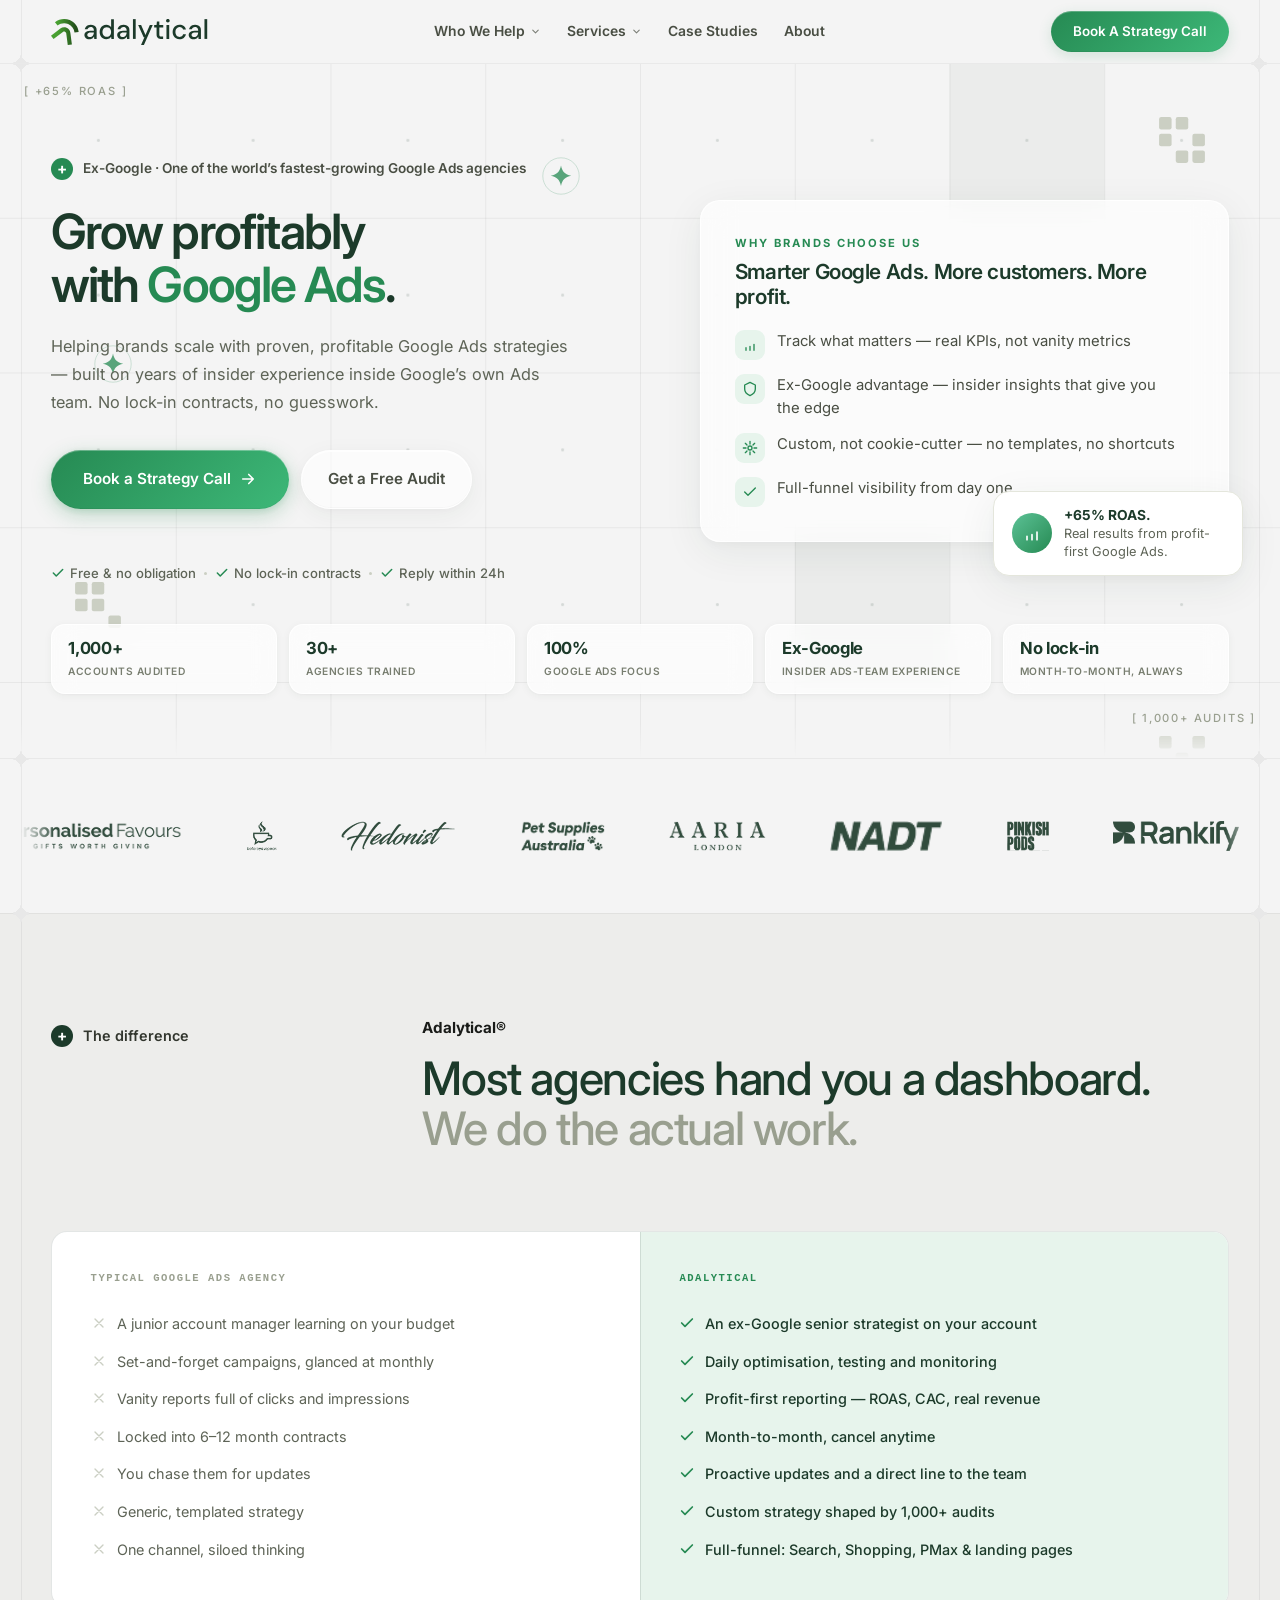
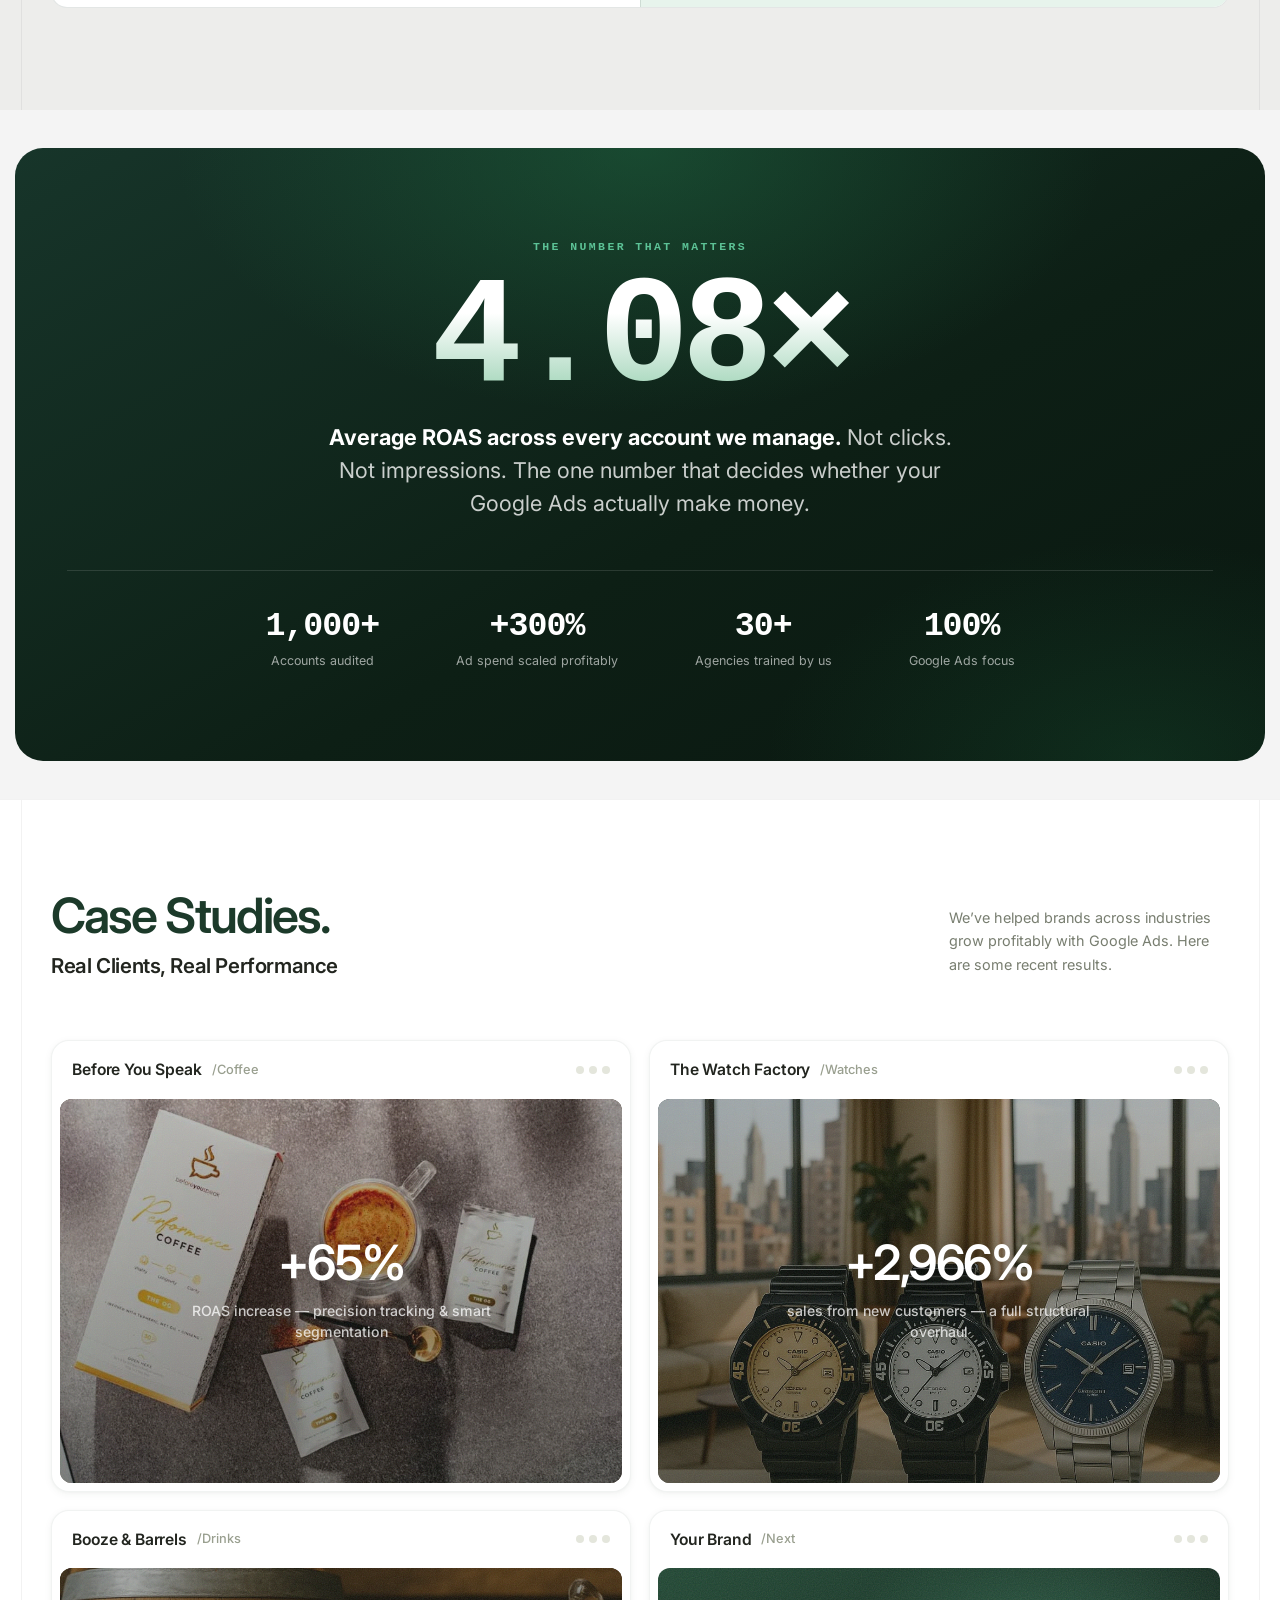
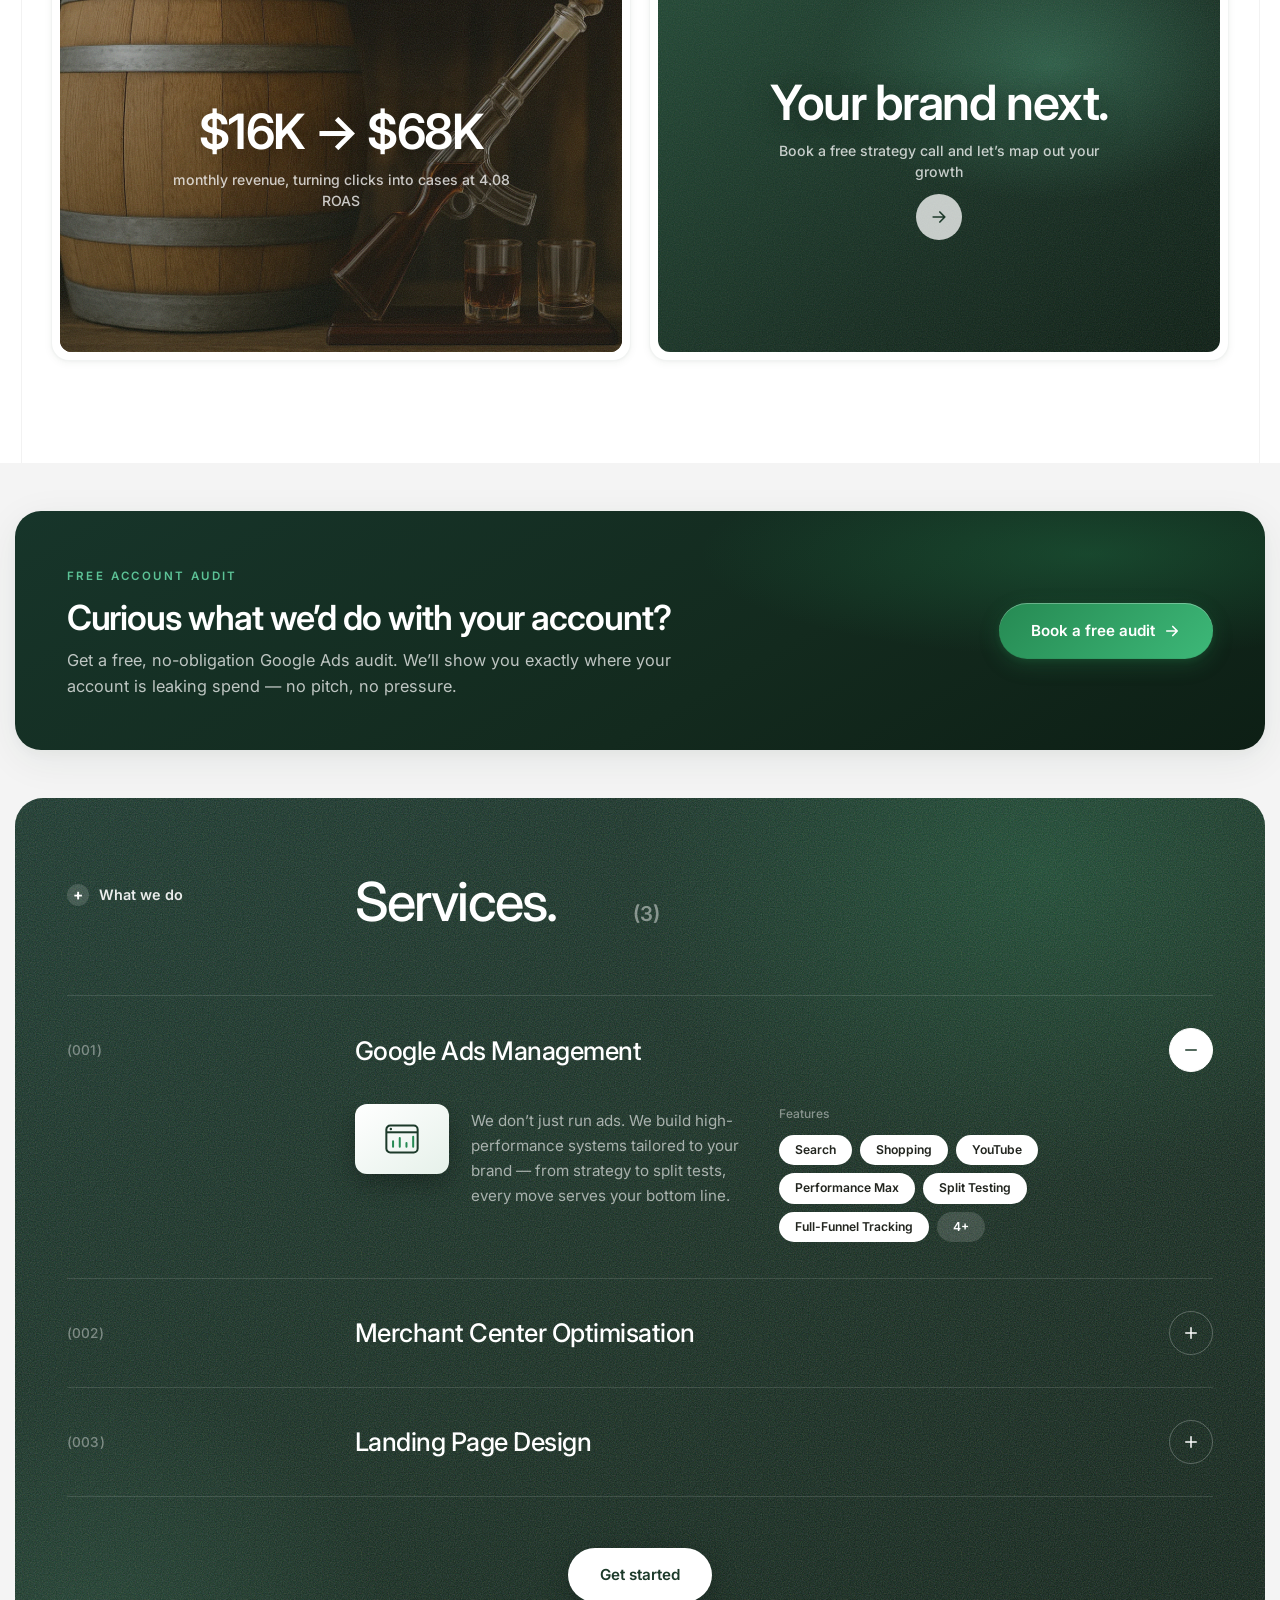
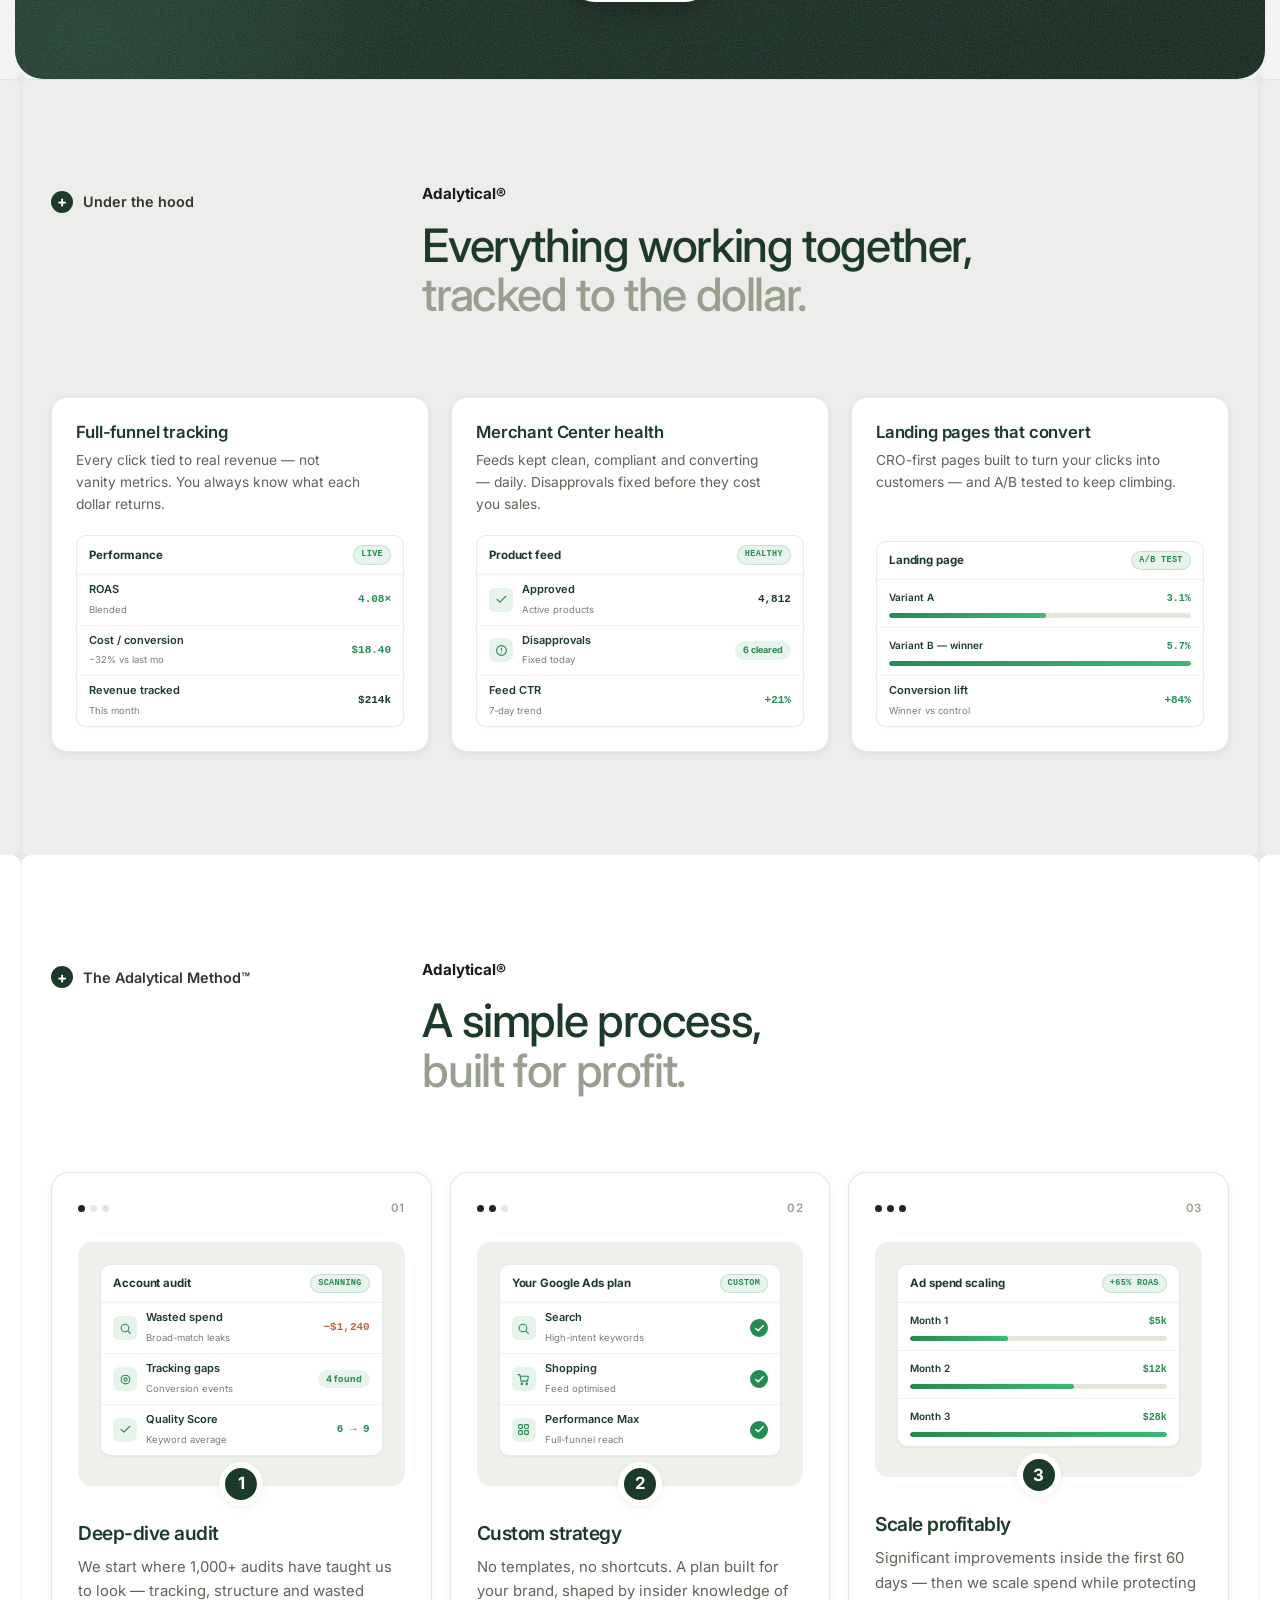
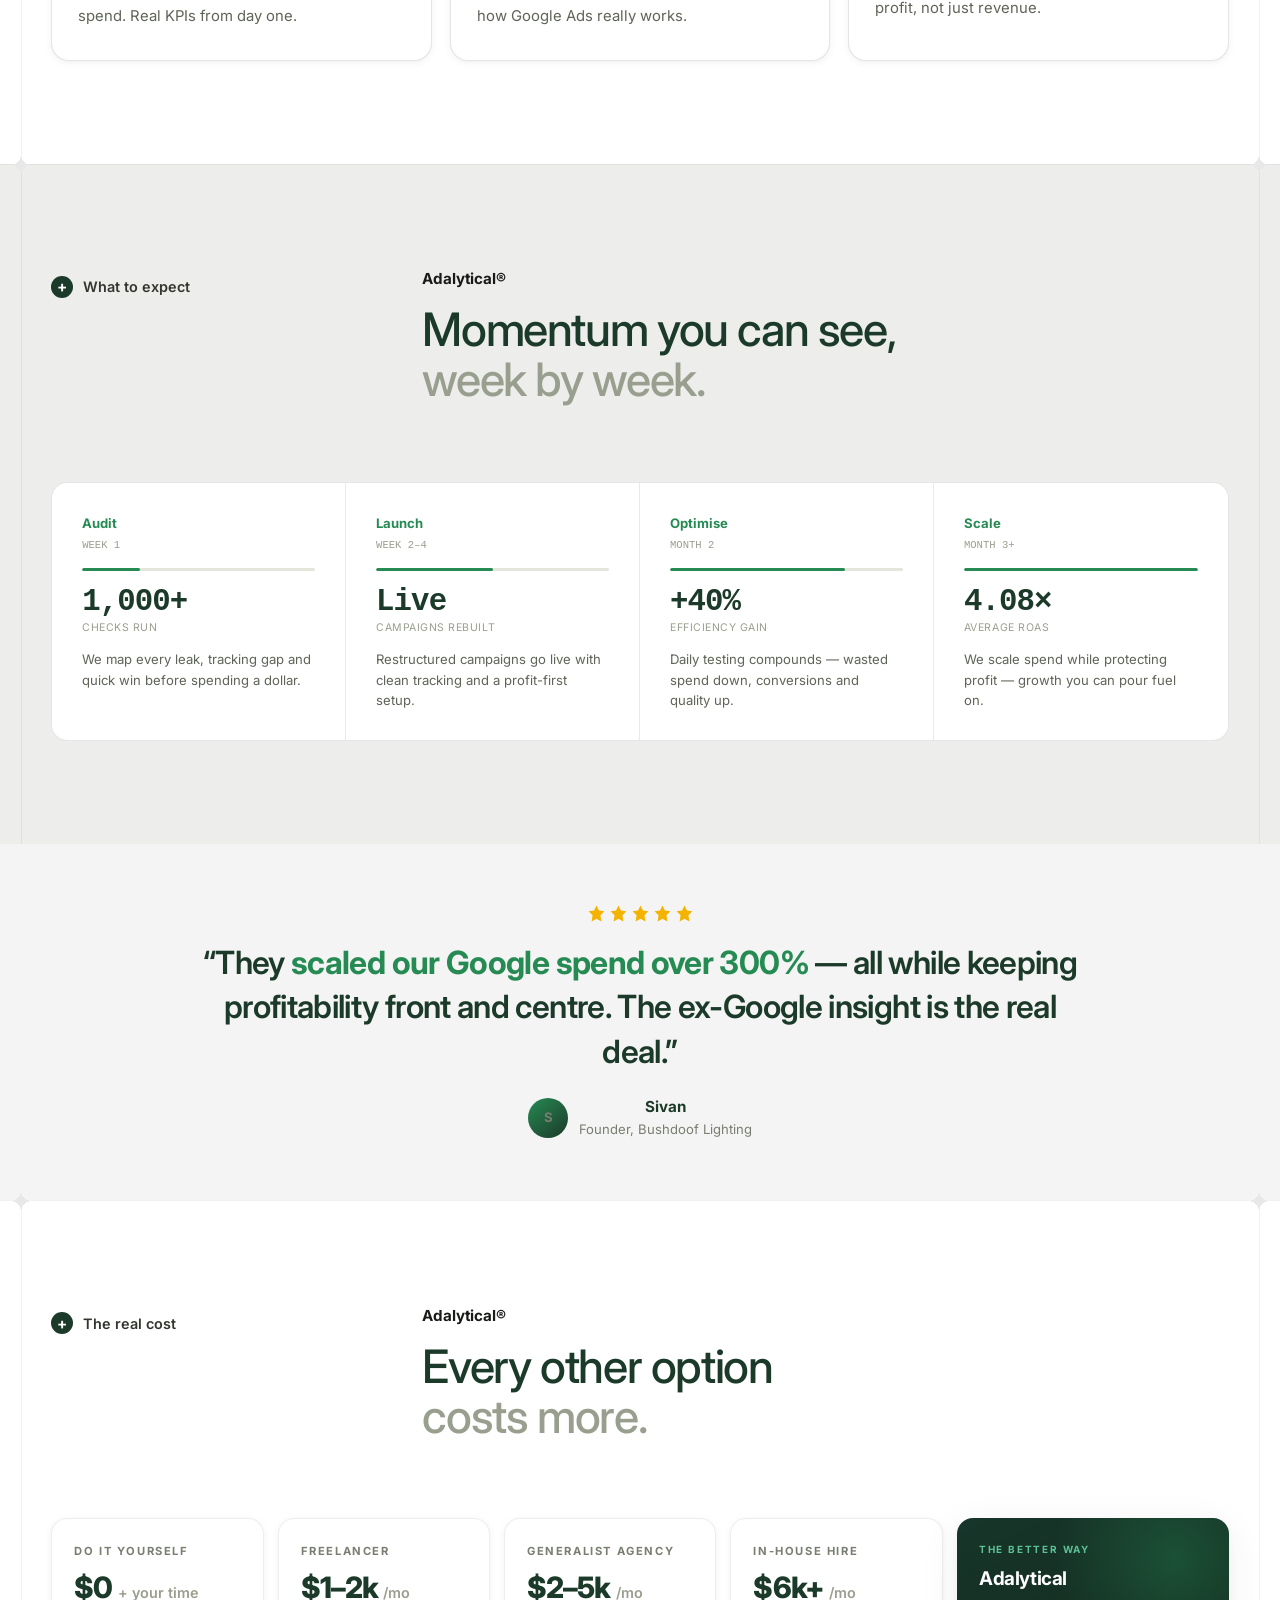
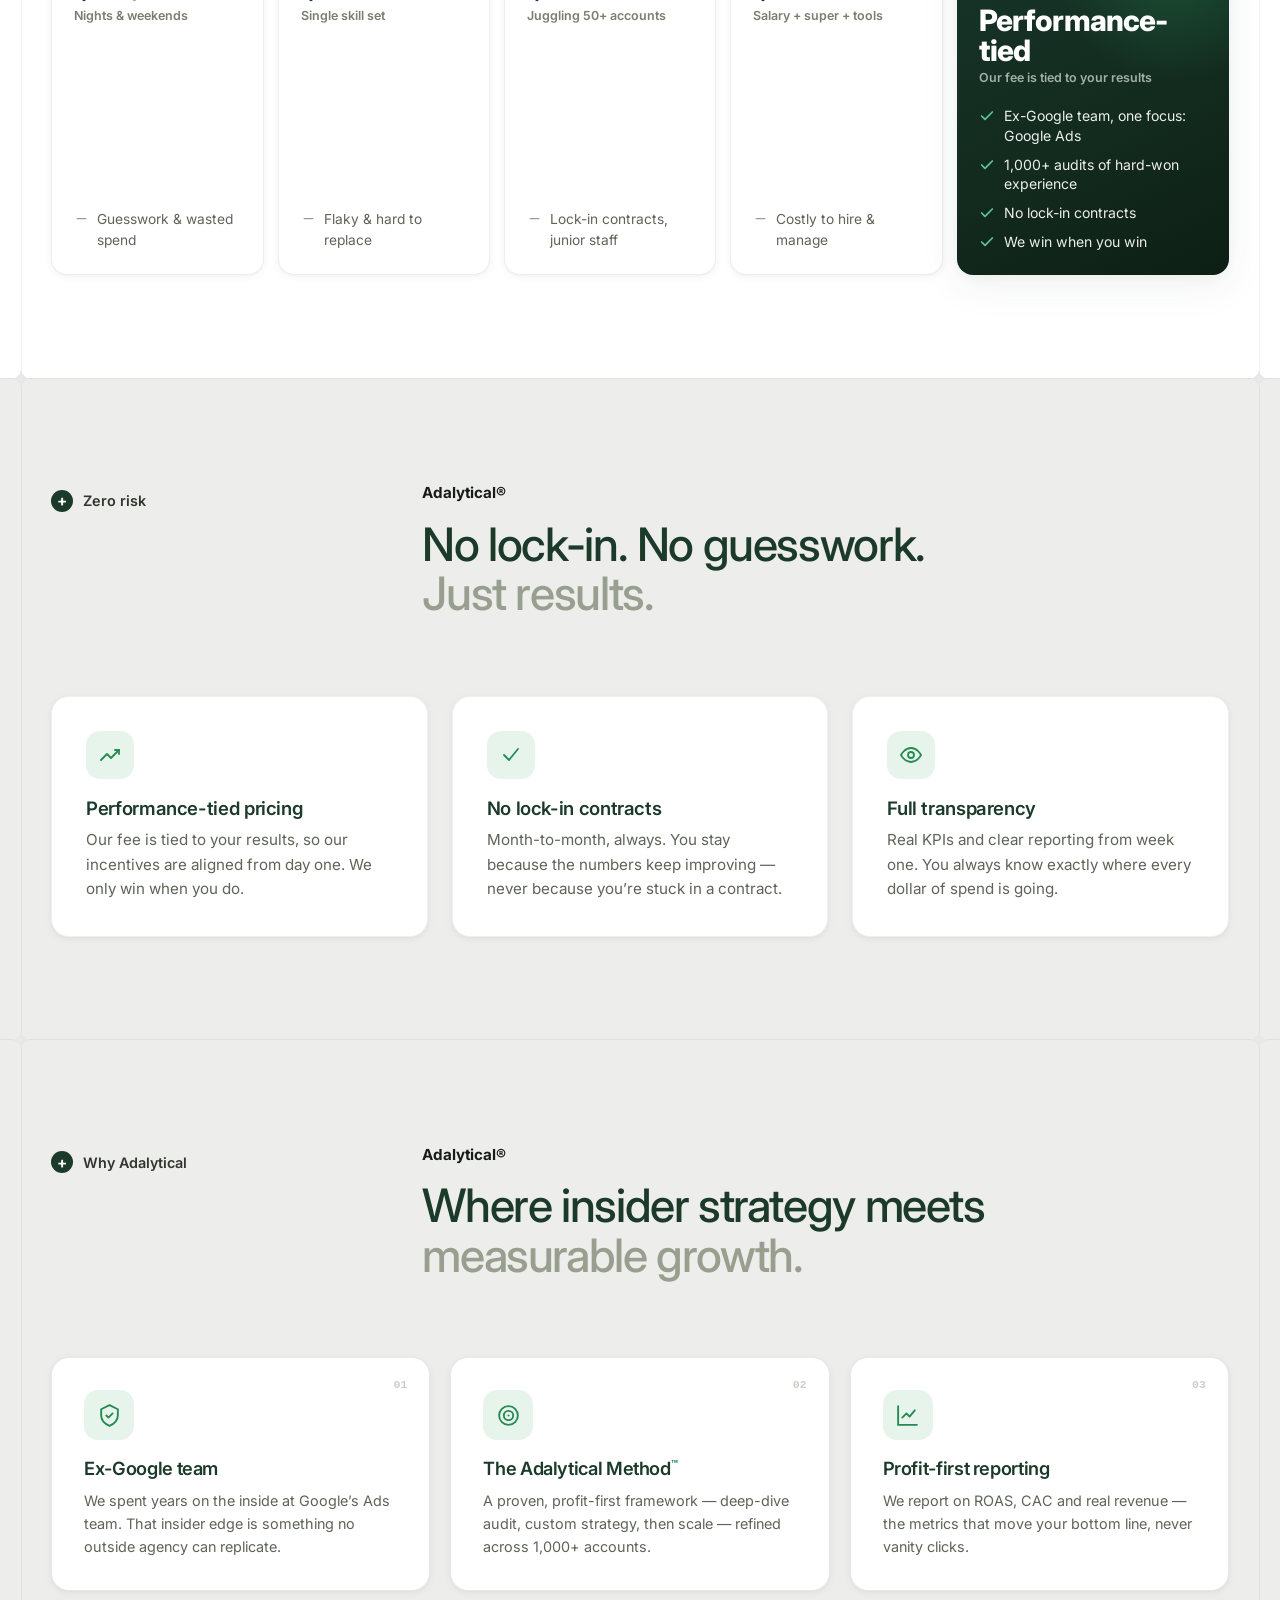
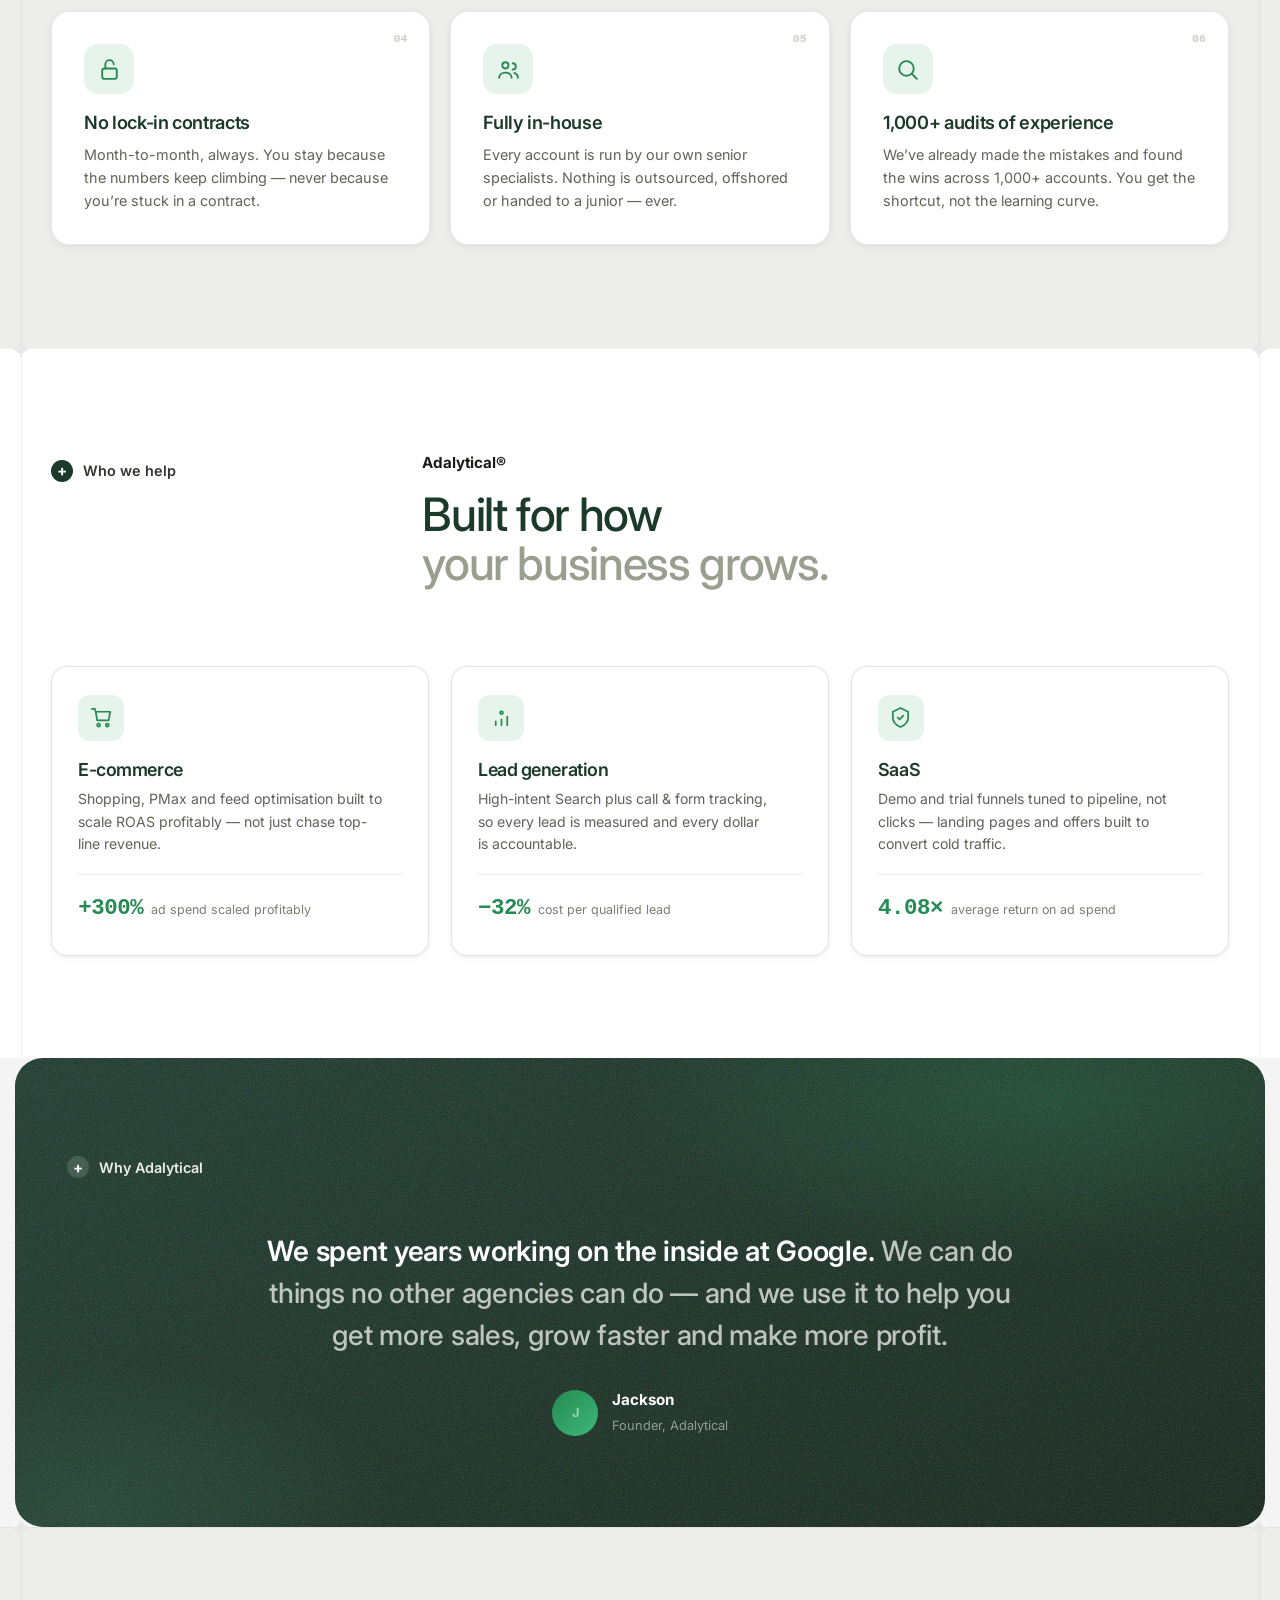
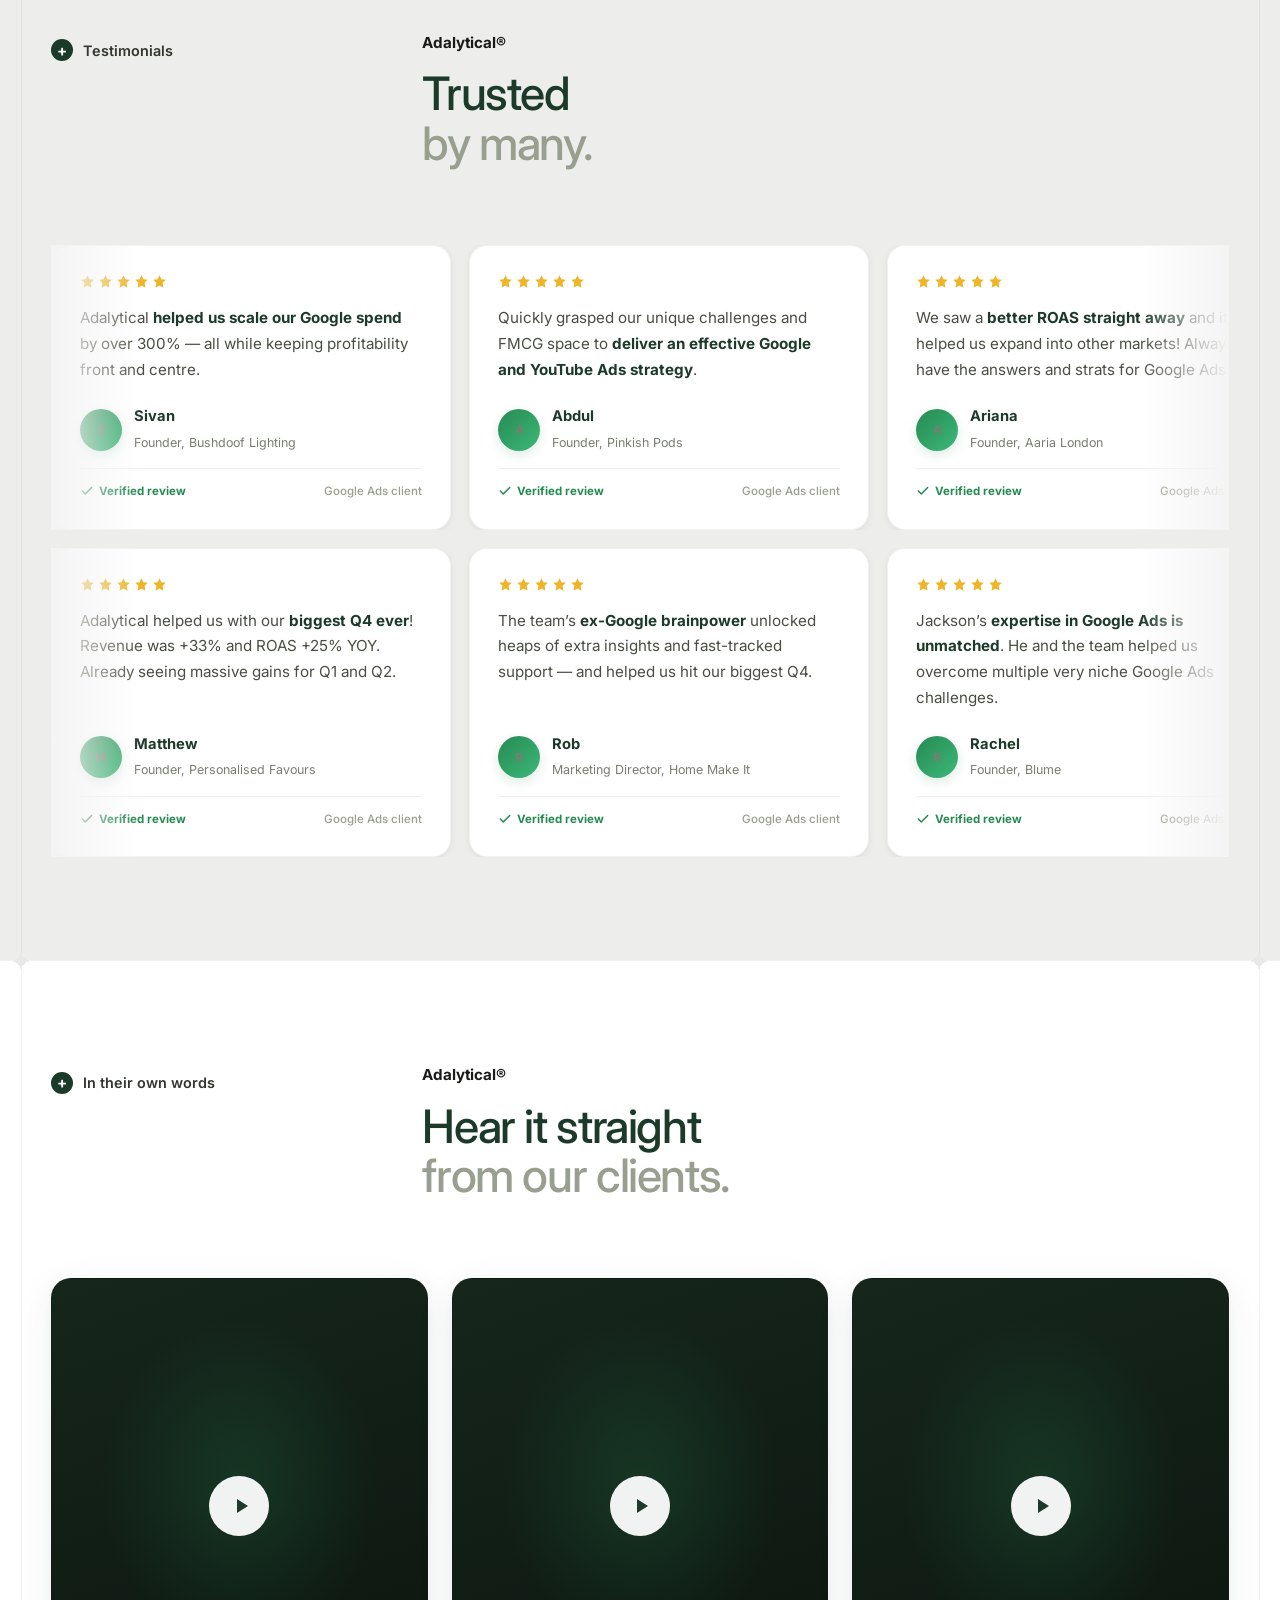
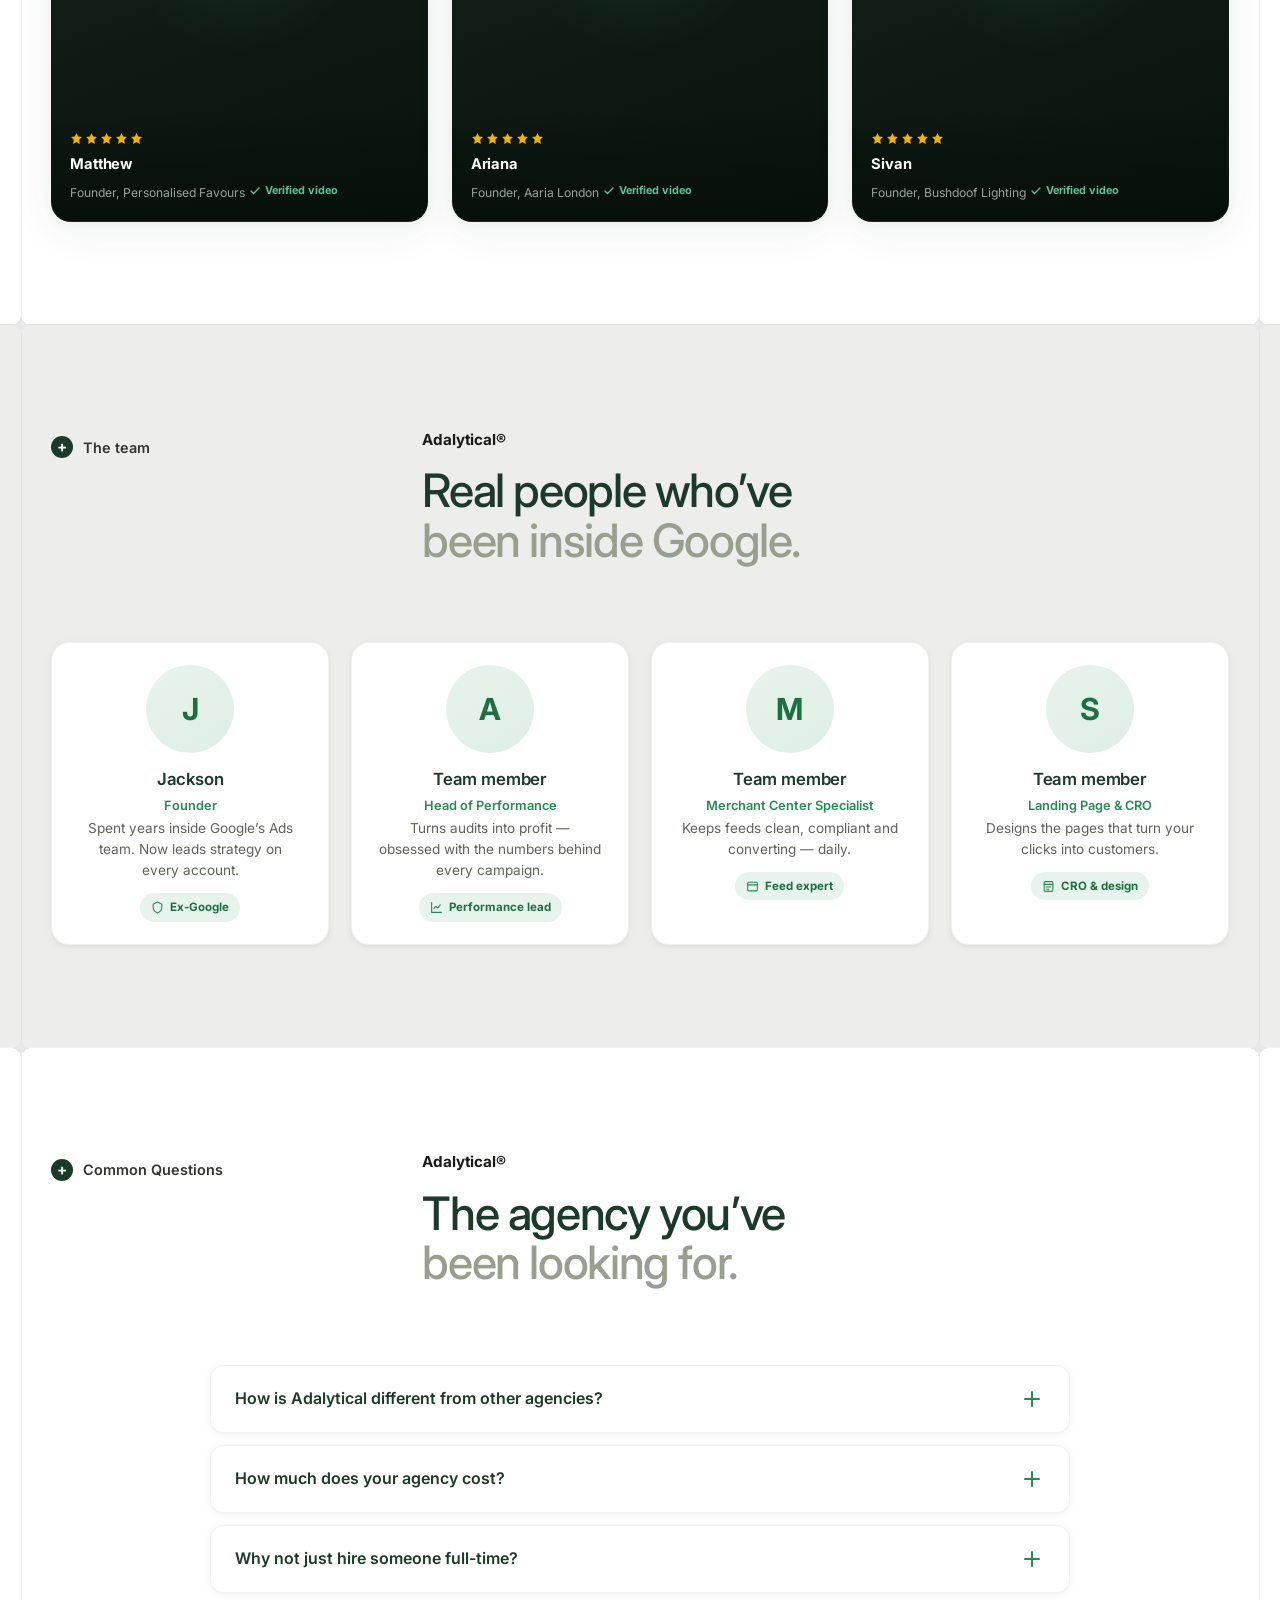
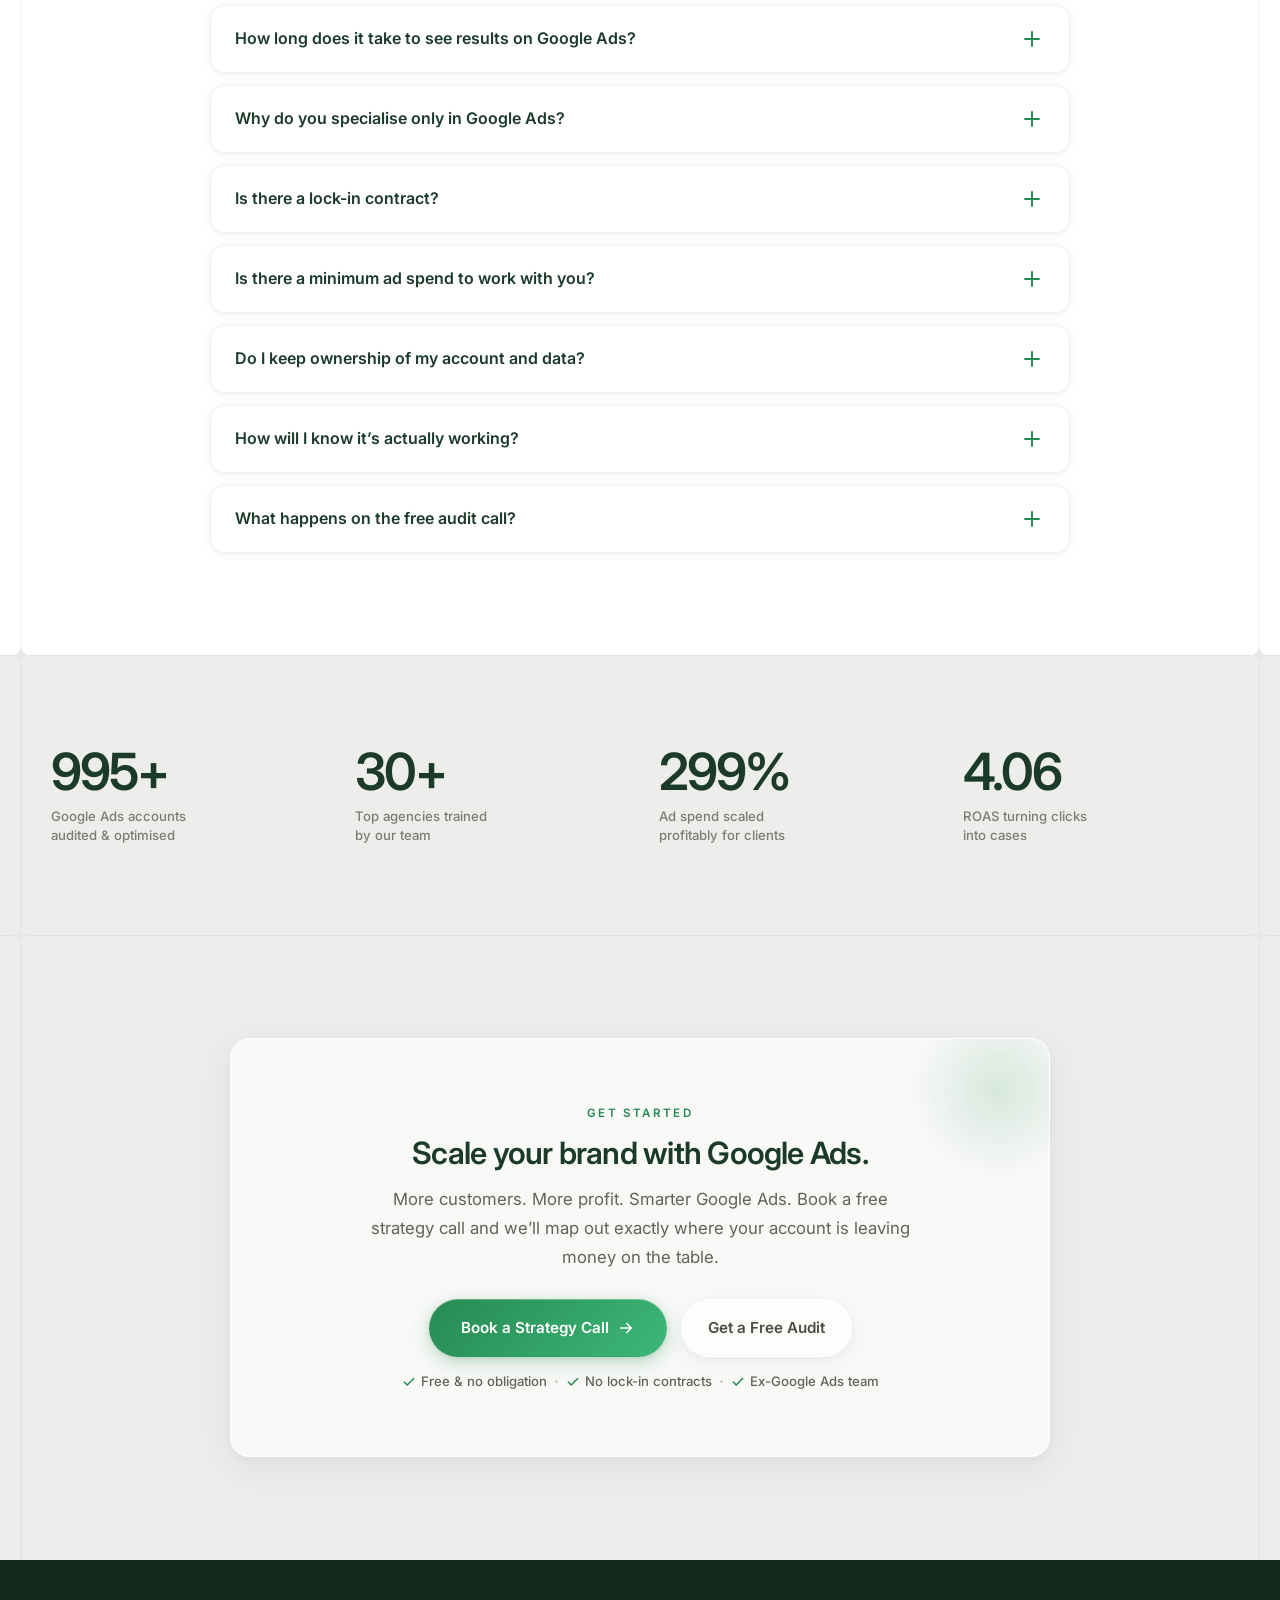
==== commit 033f162f: "Add distinctive sections inspired by references: bold big-number ROAS moment (Hustle), 'Why Adalytic" ====
--- a/index.html
+++ b/index.html
@@ -228,6 +228,21 @@
         <div class="cf-cmp-i"><svg viewBox="0 0 24 24" fill="none" stroke="currentColor"><path d="M20 6 9 17l-5-5" stroke-linecap="round" stroke-linejoin="round"/></svg>Custom strategy shaped by 1,000+ audits</div>
         <div class="cf-cmp-i"><svg viewBox="0 0 24 24" fill="none" stroke="currentColor"><path d="M20 6 9 17l-5-5" stroke-linecap="round" stroke-linejoin="round"/></svg>Full-funnel: Search, Shopping, PMax &amp; landing pages</div>
       </div>
+    </div>
+  </div>
+</section>
+
+<!-- ============ BIG-NUMBER MOMENT ============ -->
+<section class="bn-wrap rvsec">
+  <div class="bn-band rv">
+    <div class="bn-eyebrow">The number that matters</div>
+    <div class="bn-huge">4.08&times;</div>
+    <p class="bn-sub"><strong>Average ROAS across every account we manage.</strong> Not clicks. Not impressions. The one number that decides whether your Google Ads actually make money.</p>
+    <div class="bn-stats">
+      <div class="bn-stat"><b>1,000+</b><span>Accounts audited</span></div>
+      <div class="bn-stat"><b>+300%</b><span>Ad spend scaled profitably</span></div>
+      <div class="bn-stat"><b>30+</b><span>Agencies trained by us</span></div>
+      <div class="bn-stat"><b>100%</b><span>Google Ads focus</span></div>
     </div>
   </div>
 </section>
@@ -483,7 +498,7 @@
   <span class="xmark xm-sr" aria-hidden="true"></span>
   <div class="ctr">
     <div class="shead">
-      <span class="shead-chip rv"><span class="chip-plus">+</span> How we work</span>
+      <span class="shead-chip rv"><span class="chip-plus">+</span> The Adalytical Method&trade;</span>
       <div class="shead-main">
         <span class="shead-brand rv">Adalytical®</span>
         <h2 class="shead-t rv">A simple process, <span class="dim">built for profit.</span></h2>
@@ -711,6 +726,59 @@
         <h3>Full transparency</h3>
         <p>Real KPIs and clear reporting from week one. You always know exactly where every dollar of spend is going.</p>
       </div>
+    </div>
+  </div>
+</section>
+
+<!-- ============ WHY ADALYTICAL — DIFFERENTIATORS ============ -->
+<section class="sec sec-cream framed rvsec" id="why">
+  <span class="xmark xm-sl" aria-hidden="true"></span>
+  <span class="xmark xm-sr" aria-hidden="true"></span>
+  <div class="ctr">
+    <div class="shead">
+      <span class="shead-chip rv"><span class="chip-plus">+</span> Why Adalytical</span>
+      <div class="shead-main">
+        <span class="shead-brand rv">Adalytical®</span>
+        <h2 class="shead-t rv">Where insider strategy meets <span class="dim">measurable growth.</span></h2>
+      </div>
+    </div>
+    <div class="why-grid rv">
+      <article class="why-card">
+        <span class="why-num">01</span>
+        <span class="why-ico"><svg viewBox="0 0 24 24" fill="none" stroke="currentColor"><path d="M12 2 4 6v6c0 5 3.5 8 8 10 4.5-2 8-5 8-10V6z" stroke-linejoin="round"/><path d="M9 12l2 2 4-4" stroke-linecap="round" stroke-linejoin="round"/></svg></span>
+        <h4>Ex-Google team</h4>
+        <p>We spent years on the inside at Google&rsquo;s Ads team. That insider edge is something no outside agency can replicate.</p>
+      </article>
+      <article class="why-card">
+        <span class="why-num">02</span>
+        <span class="why-ico"><svg viewBox="0 0 24 24" fill="none" stroke="currentColor"><circle cx="12" cy="12" r="9"/><circle cx="12" cy="12" r="4.5"/><circle cx="12" cy="12" r="1" fill="currentColor" stroke="none"/></svg></span>
+        <h4>The Adalytical Method<sup>&trade;</sup></h4>
+        <p>A proven, profit-first framework &mdash; deep-dive audit, custom strategy, then scale &mdash; refined across 1,000+ accounts.</p>
+      </article>
+      <article class="why-card">
+        <span class="why-num">03</span>
+        <span class="why-ico"><svg viewBox="0 0 24 24" fill="none" stroke="currentColor"><path d="M3 3v18h18" stroke-linecap="round"/><path d="M7 14l4-4 3 3 5-6" stroke-linecap="round" stroke-linejoin="round"/></svg></span>
+        <h4>Profit-first reporting</h4>
+        <p>We report on ROAS, CAC and real revenue &mdash; the metrics that move your bottom line, never vanity clicks.</p>
+      </article>
+      <article class="why-card">
+        <span class="why-num">04</span>
+        <span class="why-ico"><svg viewBox="0 0 24 24" fill="none" stroke="currentColor"><rect x="5" y="11" width="14" height="10" rx="2"/><path d="M8 11V7a4 4 0 0 1 8 0" stroke-linecap="round"/></svg></span>
+        <h4>No lock-in contracts</h4>
+        <p>Month-to-month, always. You stay because the numbers keep climbing &mdash; never because you&rsquo;re stuck in a contract.</p>
+      </article>
+      <article class="why-card">
+        <span class="why-num">05</span>
+        <span class="why-ico"><svg viewBox="0 0 24 24" fill="none" stroke="currentColor"><circle cx="9" cy="8" r="3"/><path d="M3 20c0-3 2.7-5 6-5s6 2 6 5" stroke-linecap="round"/><path d="M16 6a3 3 0 0 1 0 6M21 20c0-2.4-1.4-4-3.4-4.7" stroke-linecap="round"/></svg></span>
+        <h4>Fully in-house</h4>
+        <p>Every account is run by our own senior specialists. Nothing is outsourced, offshored or handed to a junior &mdash; ever.</p>
+      </article>
+      <article class="why-card">
+        <span class="why-num">06</span>
+        <span class="why-ico"><svg viewBox="0 0 24 24" fill="none" stroke="currentColor"><circle cx="11" cy="11" r="7"/><path d="m21 21-4.3-4.3" stroke-linecap="round"/></svg></span>
+        <h4>1,000+ audits of experience</h4>
+        <p>We&rsquo;ve already made the mistakes and found the wins across 1,000+ accounts. You get the shortcut, not the learning curve.</p>
+      </article>
     </div>
   </div>
 </section>
--- a/assets/lp.css
+++ b/assets/lp.css
@@ -277,3 +277,31 @@
 /* ---- subpage hero button group (primary call + secondary audit) ---- */
 .csp-cta{display:flex;gap:12px;flex-wrap:wrap;justify-content:center;margin-top:26px}
 @media(max-width:520px){.csp-cta{flex-direction:column;align-items:stretch}.csp-cta .btn-p,.csp-cta .btn-s{width:100%;justify-content:center}}
+
+/* ============================================================
+   BOLD DISTINCTIVE SECTIONS (hustle big-number, megaphone differentiators)
+   ============================================================ */
+/* big-number dark band */
+.bn-wrap{padding:clamp(24px,3vw,44px) clamp(8px,1.2vw,20px)}
+.bn-band{position:relative;overflow:hidden;border-radius:28px;background:linear-gradient(150deg,#17352a 0%,#0d1f15 58%,#0a1710 100%);color:#fff;padding:clamp(50px,7vw,96px) clamp(24px,4vw,64px);text-align:center}
+.bn-band::before{content:'';position:absolute;inset:0;pointer-events:none;background:radial-gradient(ellipse 60% 70% at 50% 0%,rgba(38,138,83,.32),transparent 62%),radial-gradient(ellipse 50% 60% at 90% 100%,rgba(38,138,83,.18),transparent 60%)}
+.bn-eyebrow{position:relative;font-family:ui-monospace,Menlo,monospace;color:var(--mint);letter-spacing:2.4px;text-transform:uppercase;font-size:.72rem;font-weight:700}
+.bn-huge{position:relative;font-family:ui-monospace,Menlo,monospace;font-size:clamp(3.6rem,13vw,9.5rem);font-weight:700;letter-spacing:-.05em;line-height:.9;margin:16px 0 12px;background:linear-gradient(180deg,#fff 30%,#8fccaa 100%);-webkit-background-clip:text;background-clip:text;-webkit-text-fill-color:transparent}
+.bn-sub{position:relative;font-size:clamp(1.05rem,1.7vw,1.45rem);color:rgba(255,255,255,.78);max-width:640px;margin:0 auto;line-height:1.5}
+.bn-sub strong{color:#fff;font-weight:700}
+.bn-stats{position:relative;display:flex;justify-content:center;gap:clamp(28px,6vw,80px);flex-wrap:wrap;margin-top:clamp(36px,4vw,54px);padding-top:clamp(30px,3vw,42px);border-top:1px solid rgba(255,255,255,.12)}
+.bn-stat b{display:block;font-family:ui-monospace,Menlo,monospace;font-size:clamp(1.5rem,2.6vw,2.3rem);font-weight:700;color:#fff;letter-spacing:-.03em;line-height:1}
+.bn-stat span{font-size:.78rem;color:rgba(255,255,255,.6);margin-top:8px;display:block}
+
+/* "why us" differentiators grid */
+.why-grid{display:grid;grid-template-columns:repeat(3,1fr);gap:clamp(14px,1.8vw,20px);margin-top:clamp(30px,4vw,48px)}
+.why-card{position:relative;border:1px solid rgba(30,55,40,.1);border-radius:18px;padding:clamp(24px,2.6vw,32px);background:#fff;box-shadow:var(--shadow-s);overflow:hidden;transition:transform .3s var(--ease),box-shadow .3s var(--ease)}
+.why-card:hover{transform:translateY(-3px);box-shadow:var(--shadow-l)}
+.why-num{position:absolute;top:18px;right:22px;font-family:ui-monospace,Menlo,monospace;font-size:.72rem;color:var(--g300);font-weight:700}
+.why-ico{width:50px;height:50px;border-radius:14px;background:var(--brand-light);display:flex;align-items:center;justify-content:center;margin-bottom:18px}
+.why-ico svg{width:25px;height:25px;color:var(--brand);stroke-width:1.8}
+.why-card h4{font-size:1.14rem;color:var(--forest);margin-bottom:9px;letter-spacing:-.02em}
+.why-card h4 sup{font-size:.6em;color:var(--brand);font-weight:700}
+.why-card p{font-size:.9rem;color:var(--g600);line-height:1.6}
+@media(max-width:820px){.why-grid{grid-template-columns:1fr}.why-card{max-width:460px;margin:0 auto;width:100%}}
+@media(min-width:821px) and (max-width:1040px){.why-grid{grid-template-columns:1fr 1fr}}
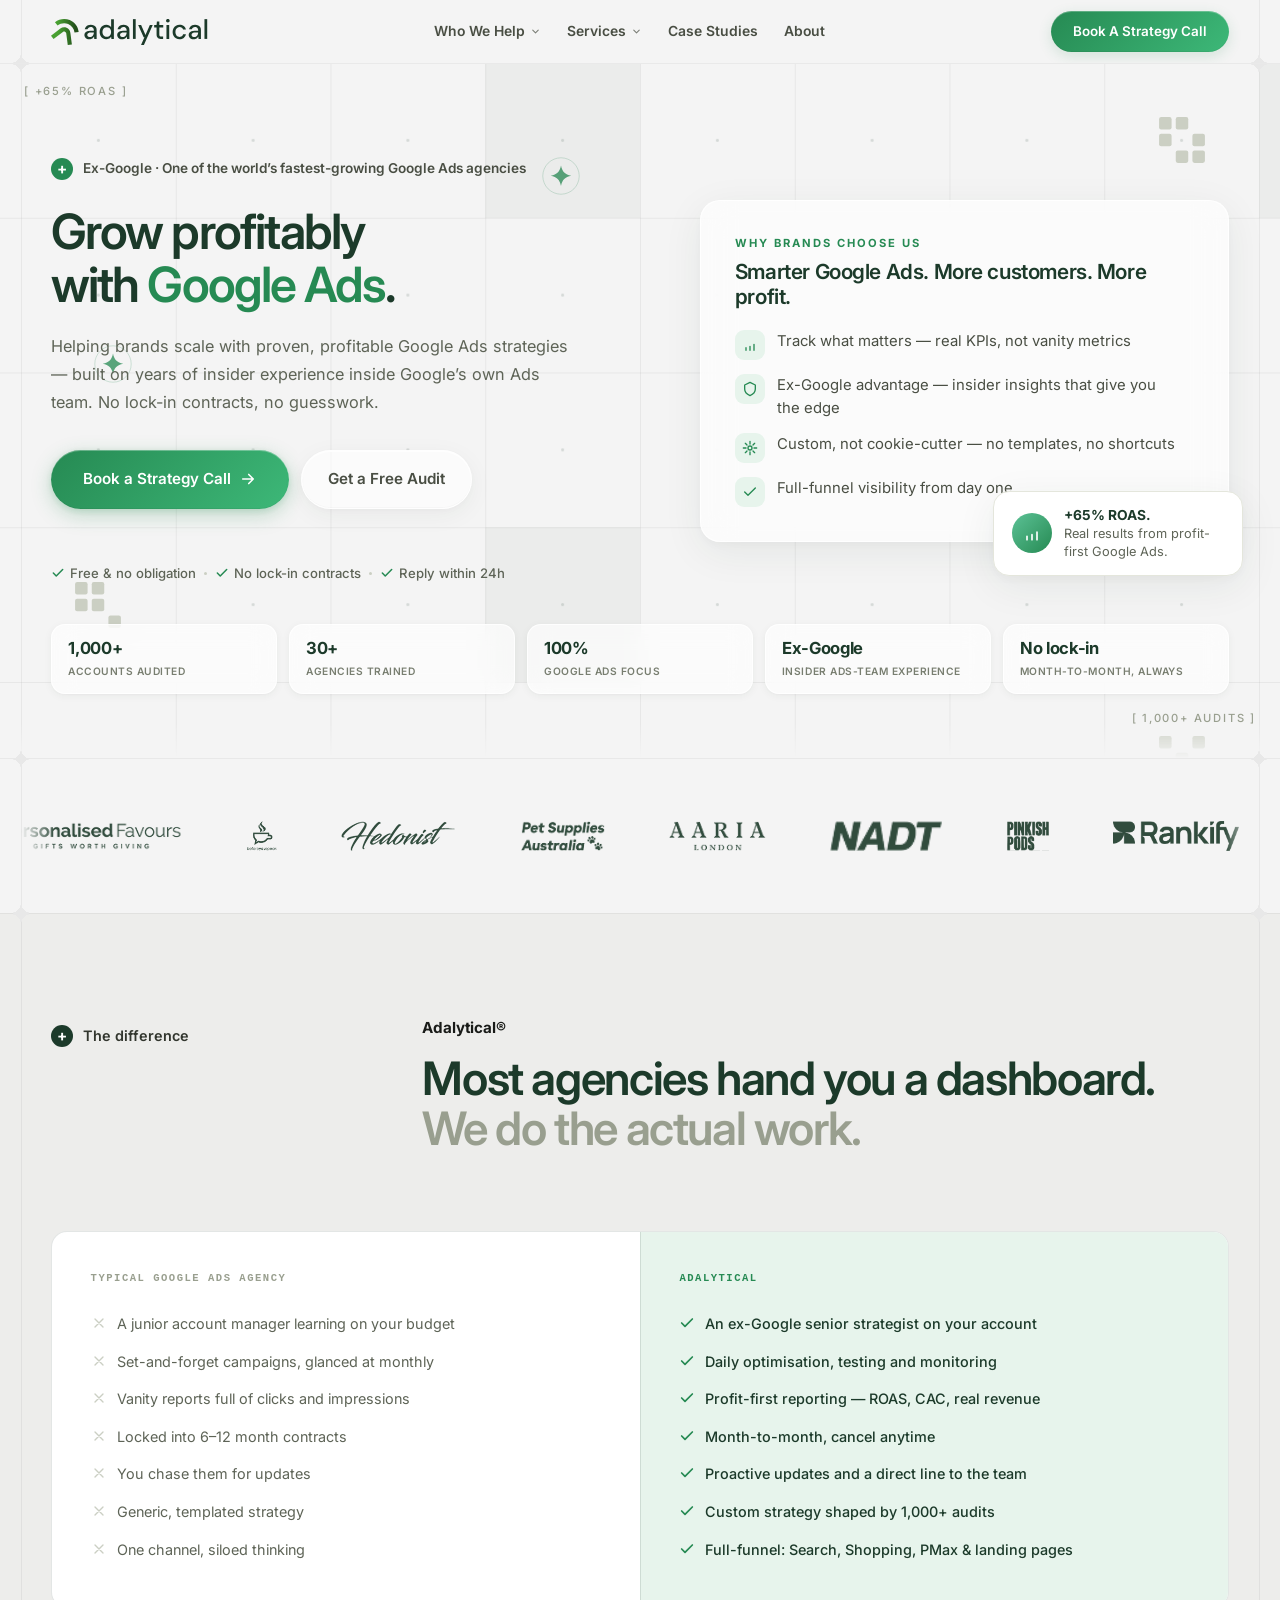
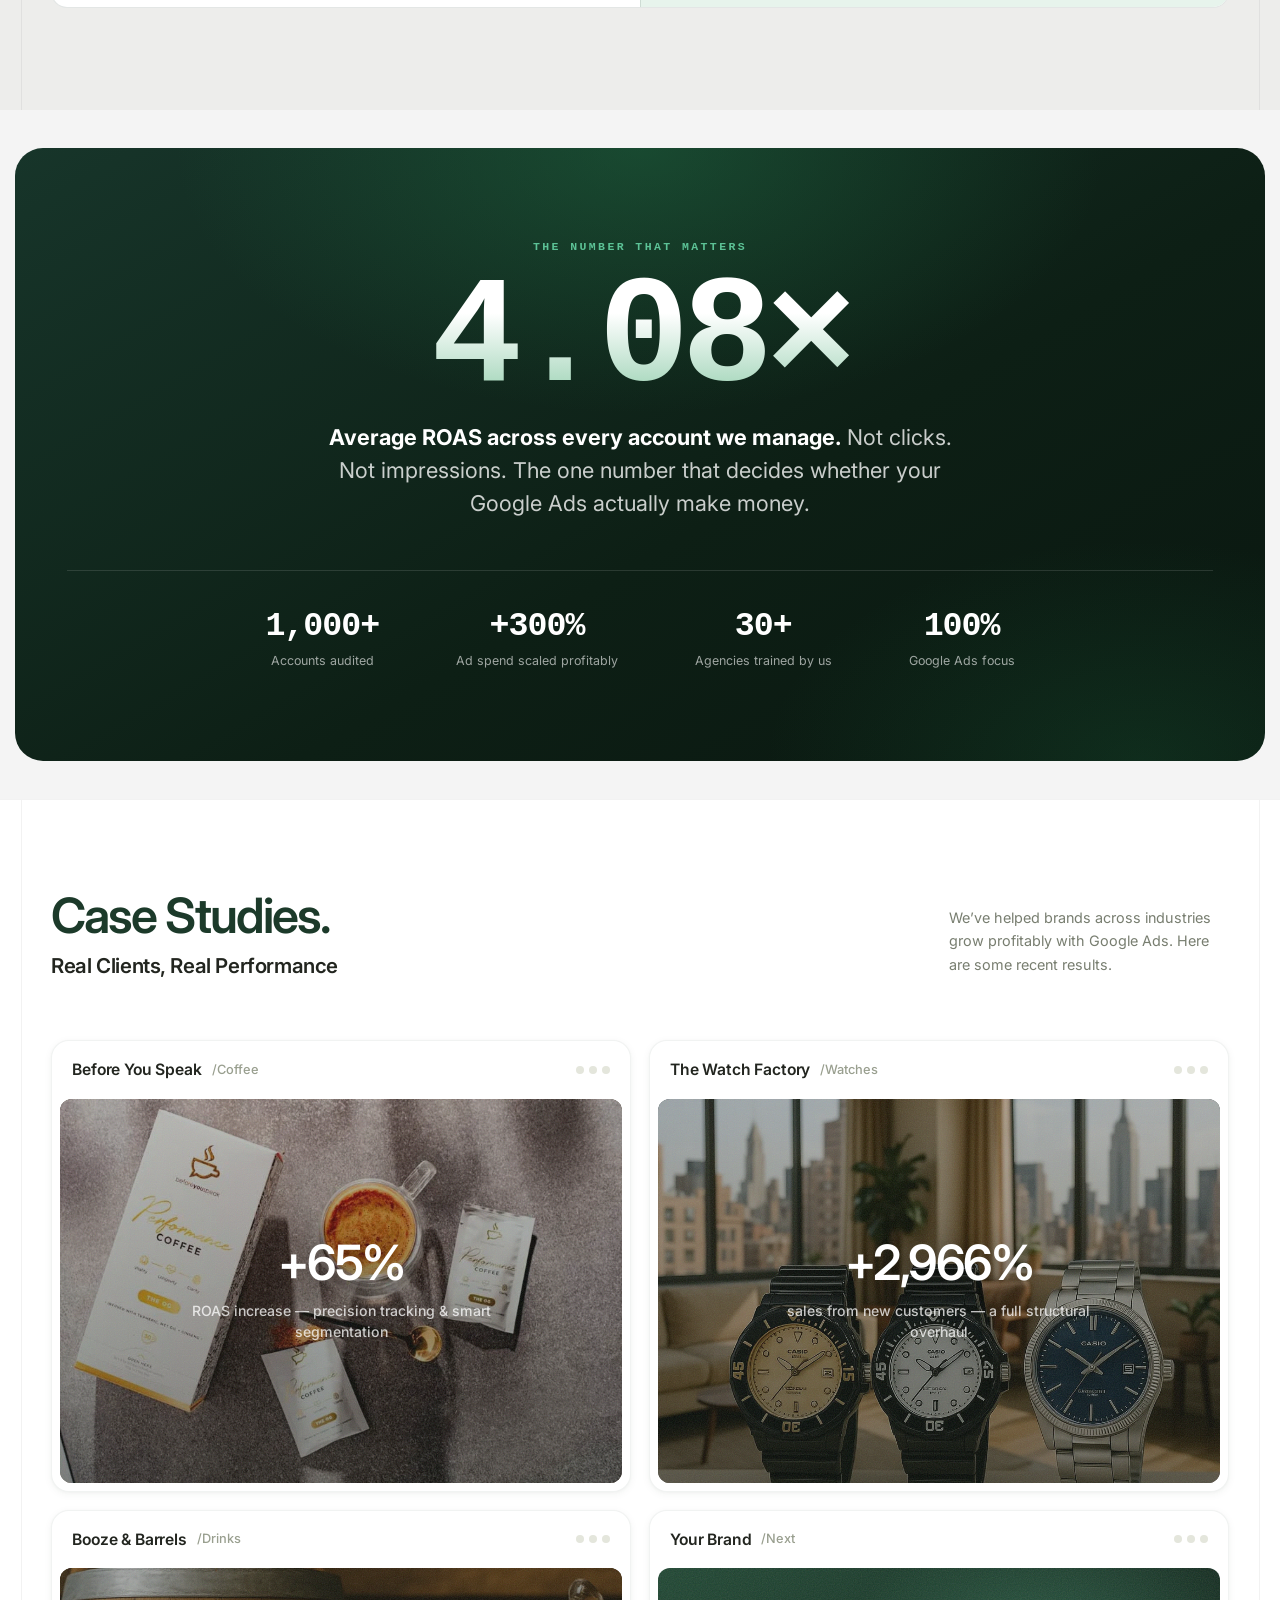
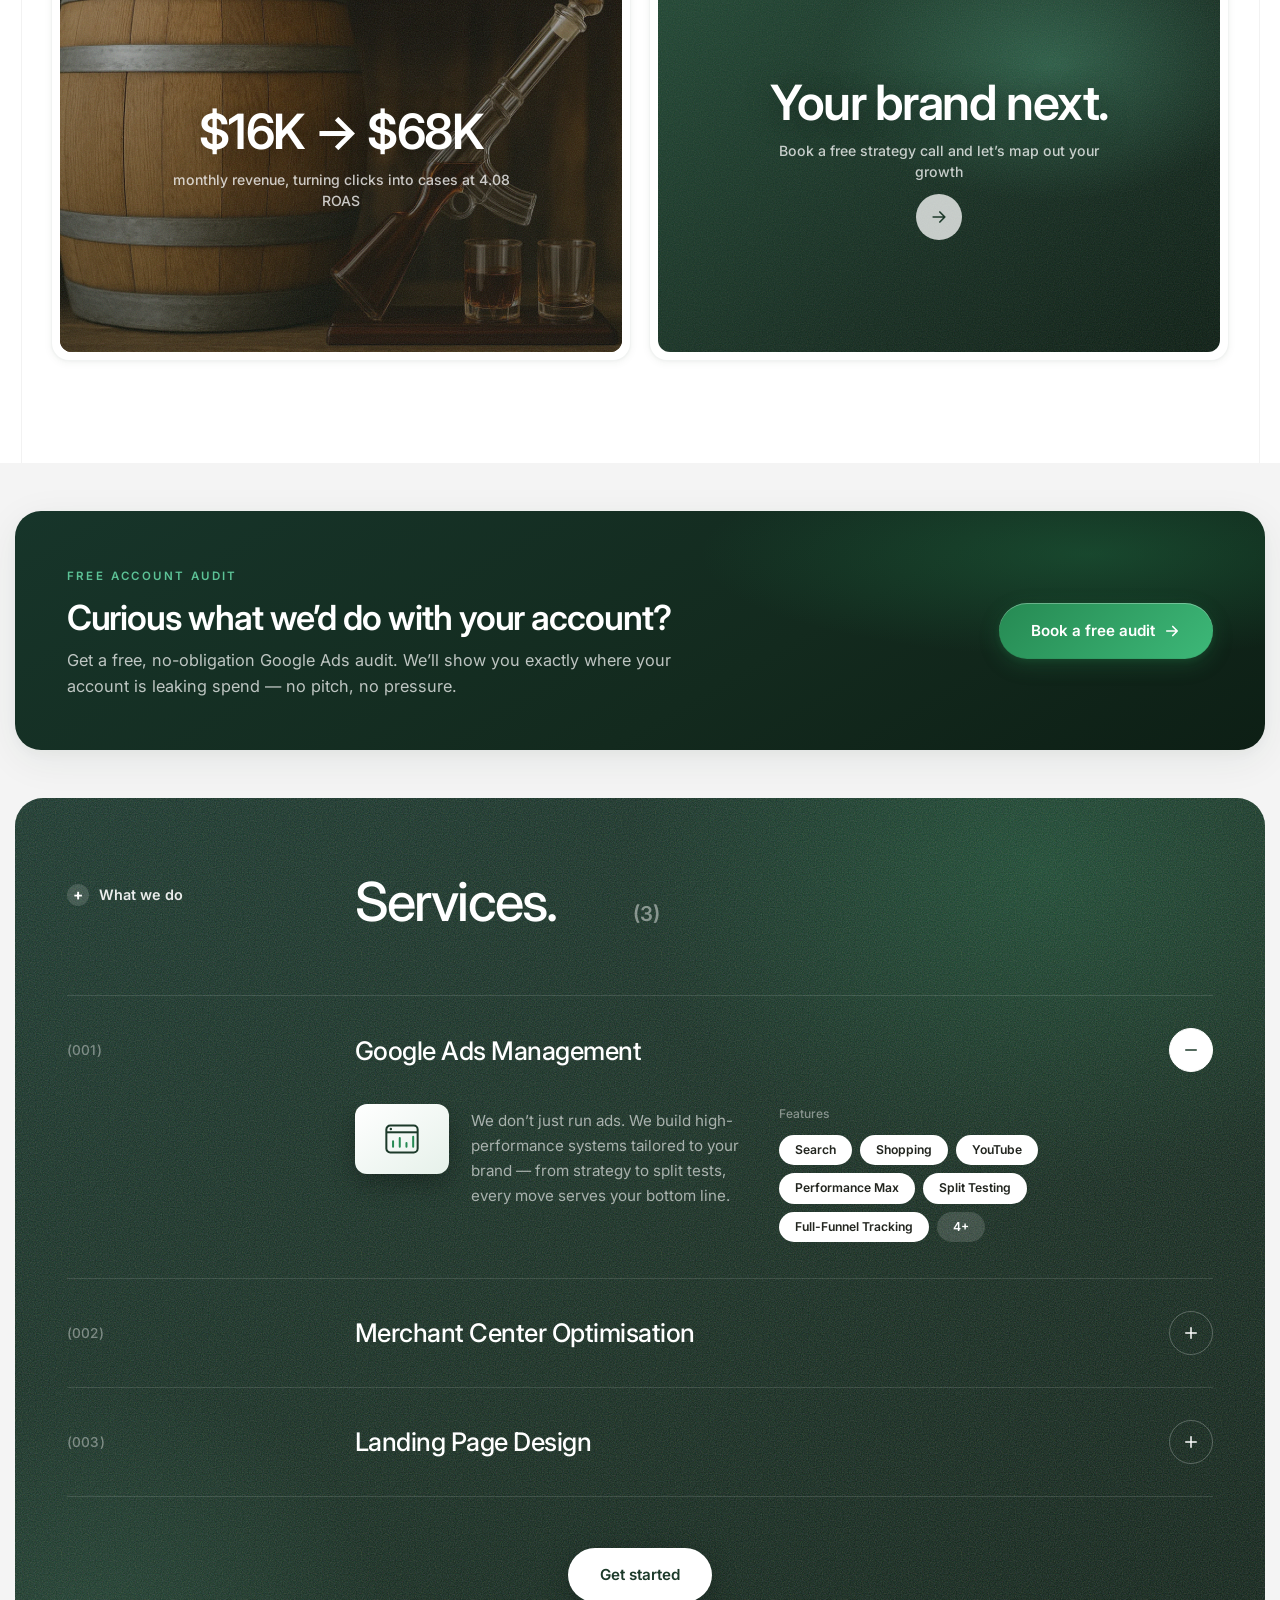
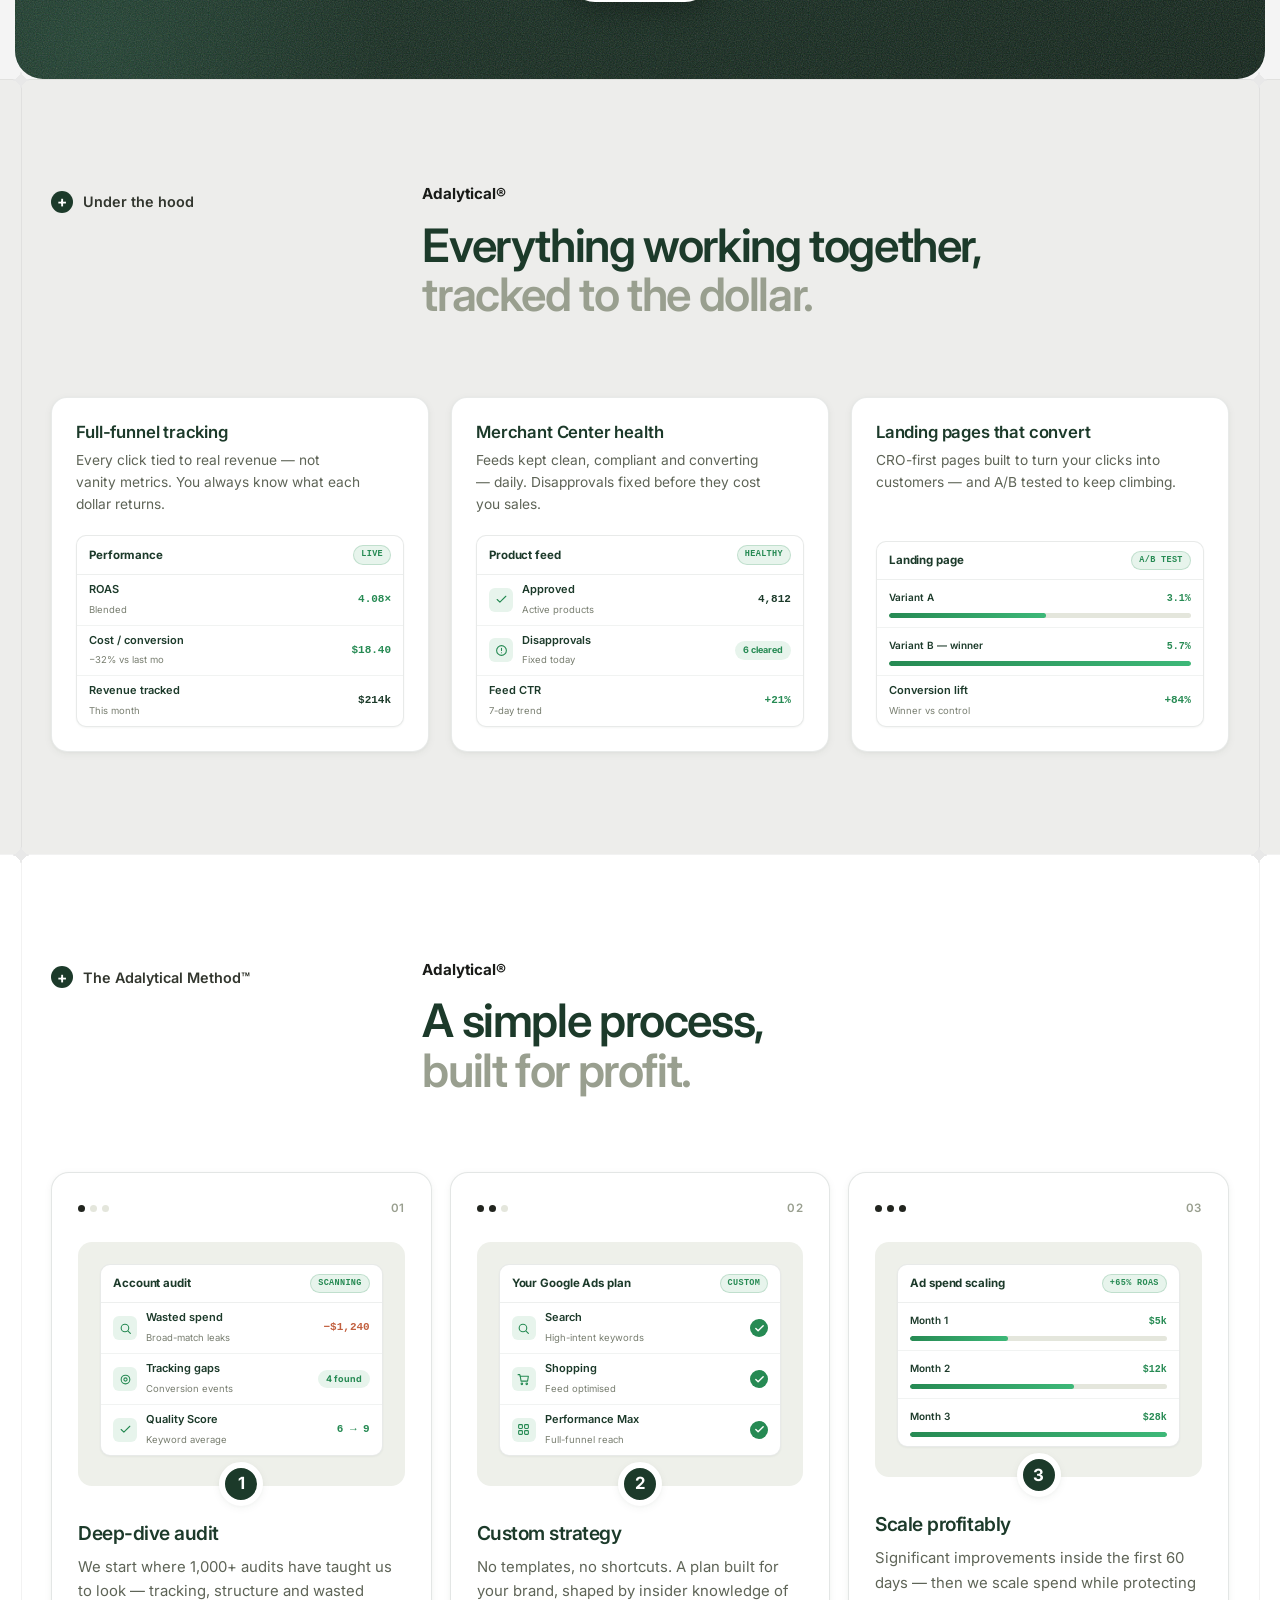
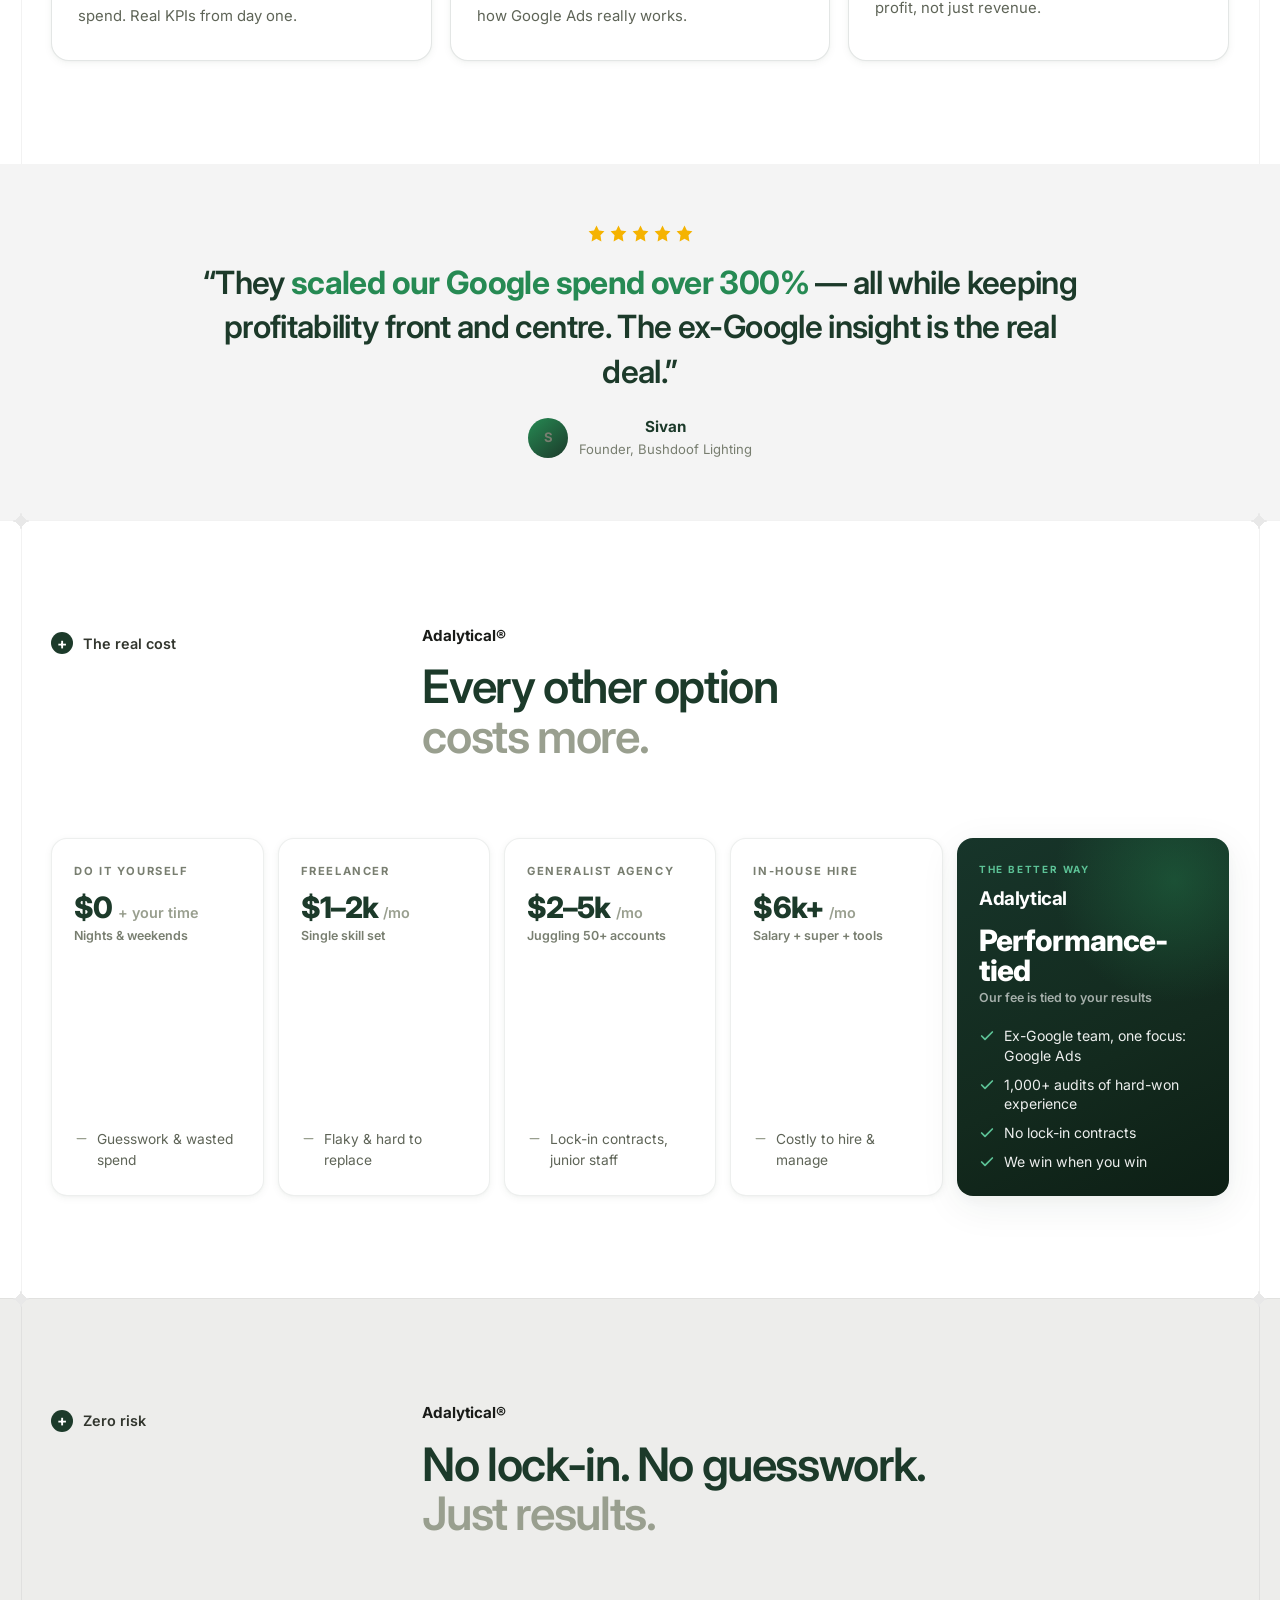
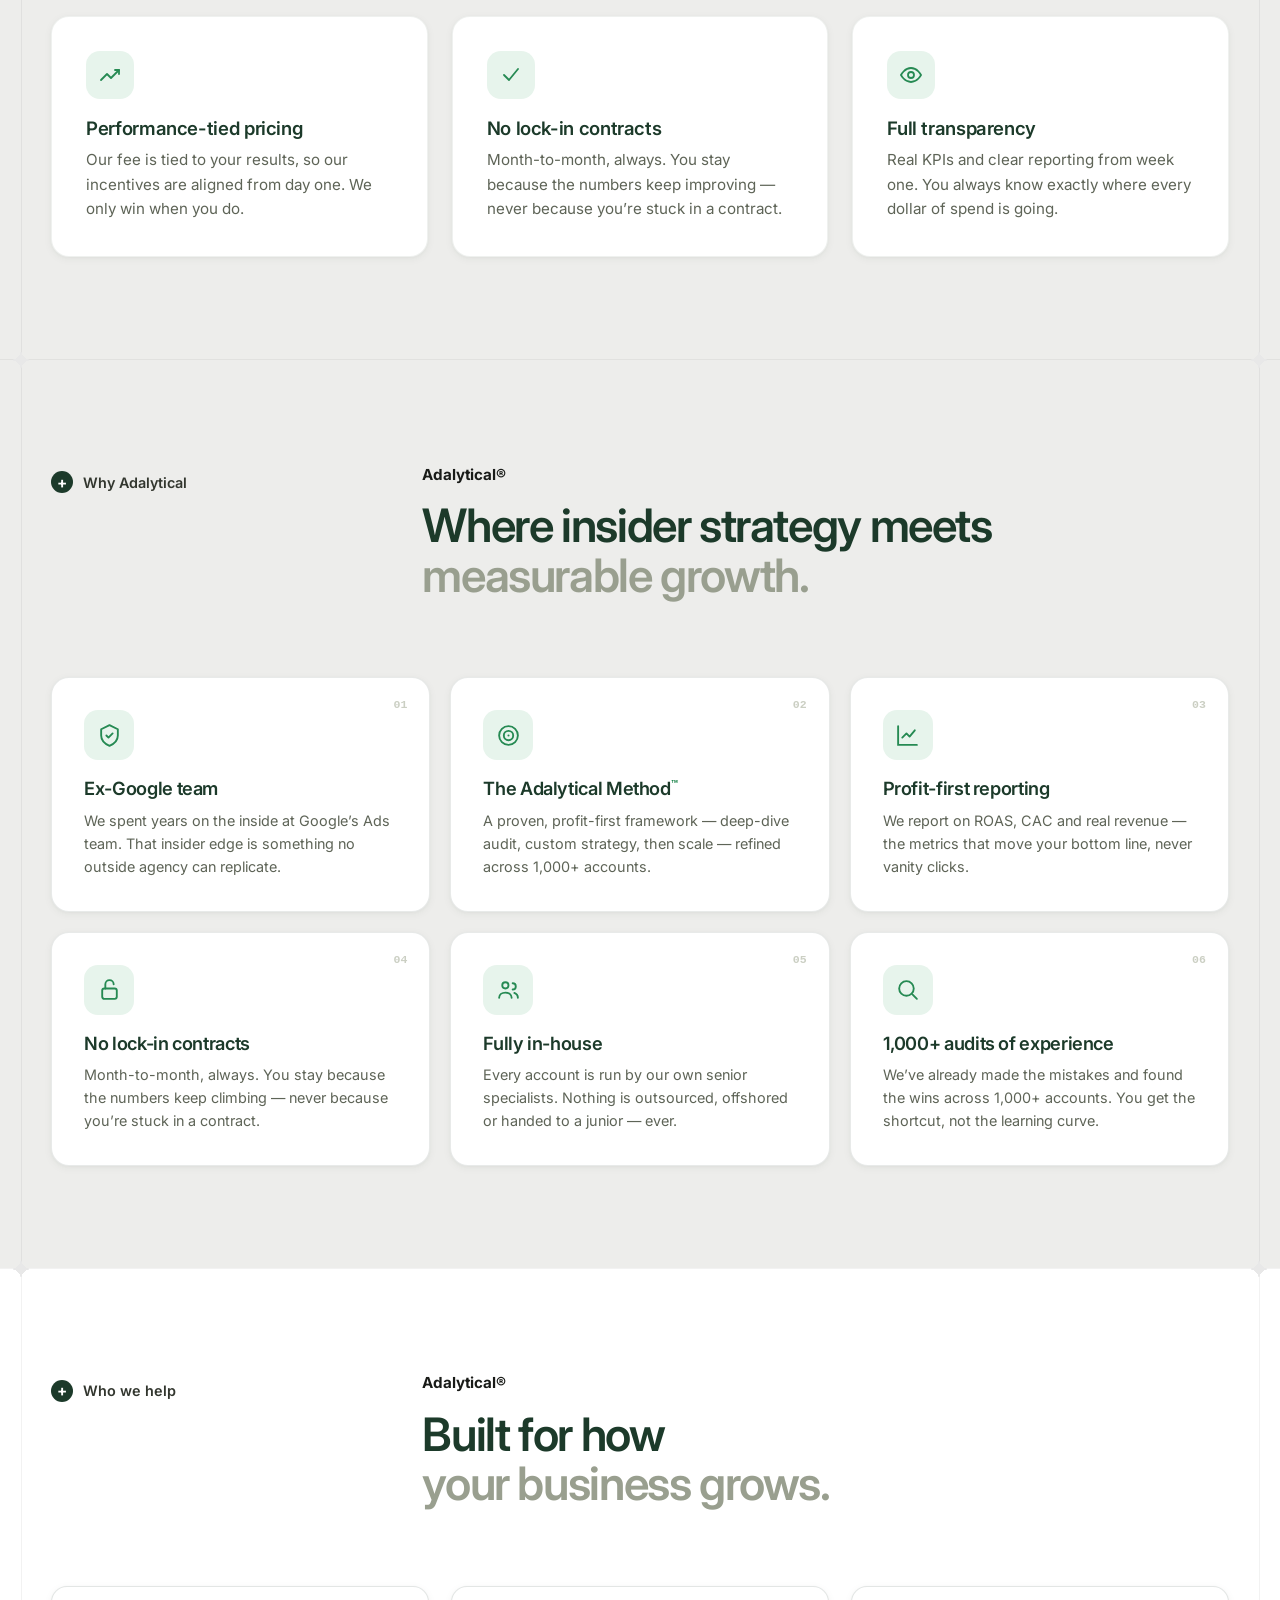
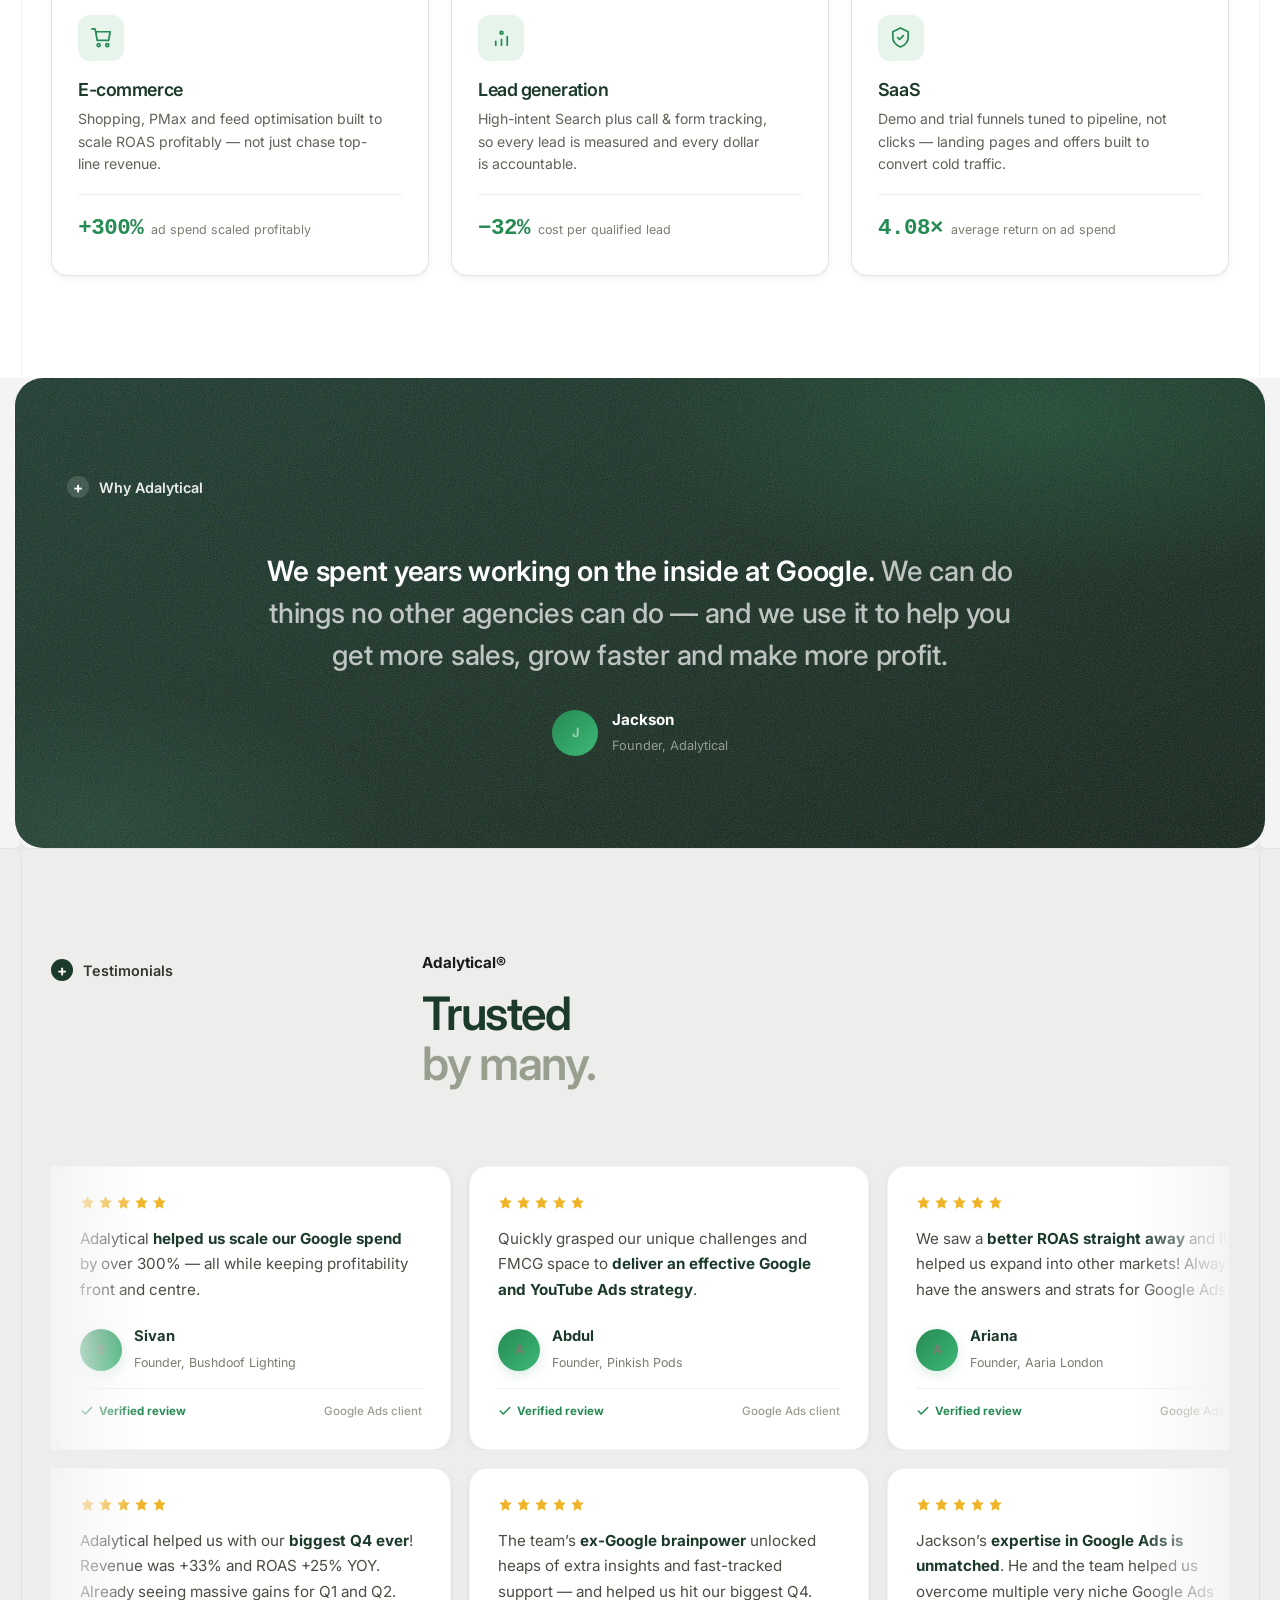
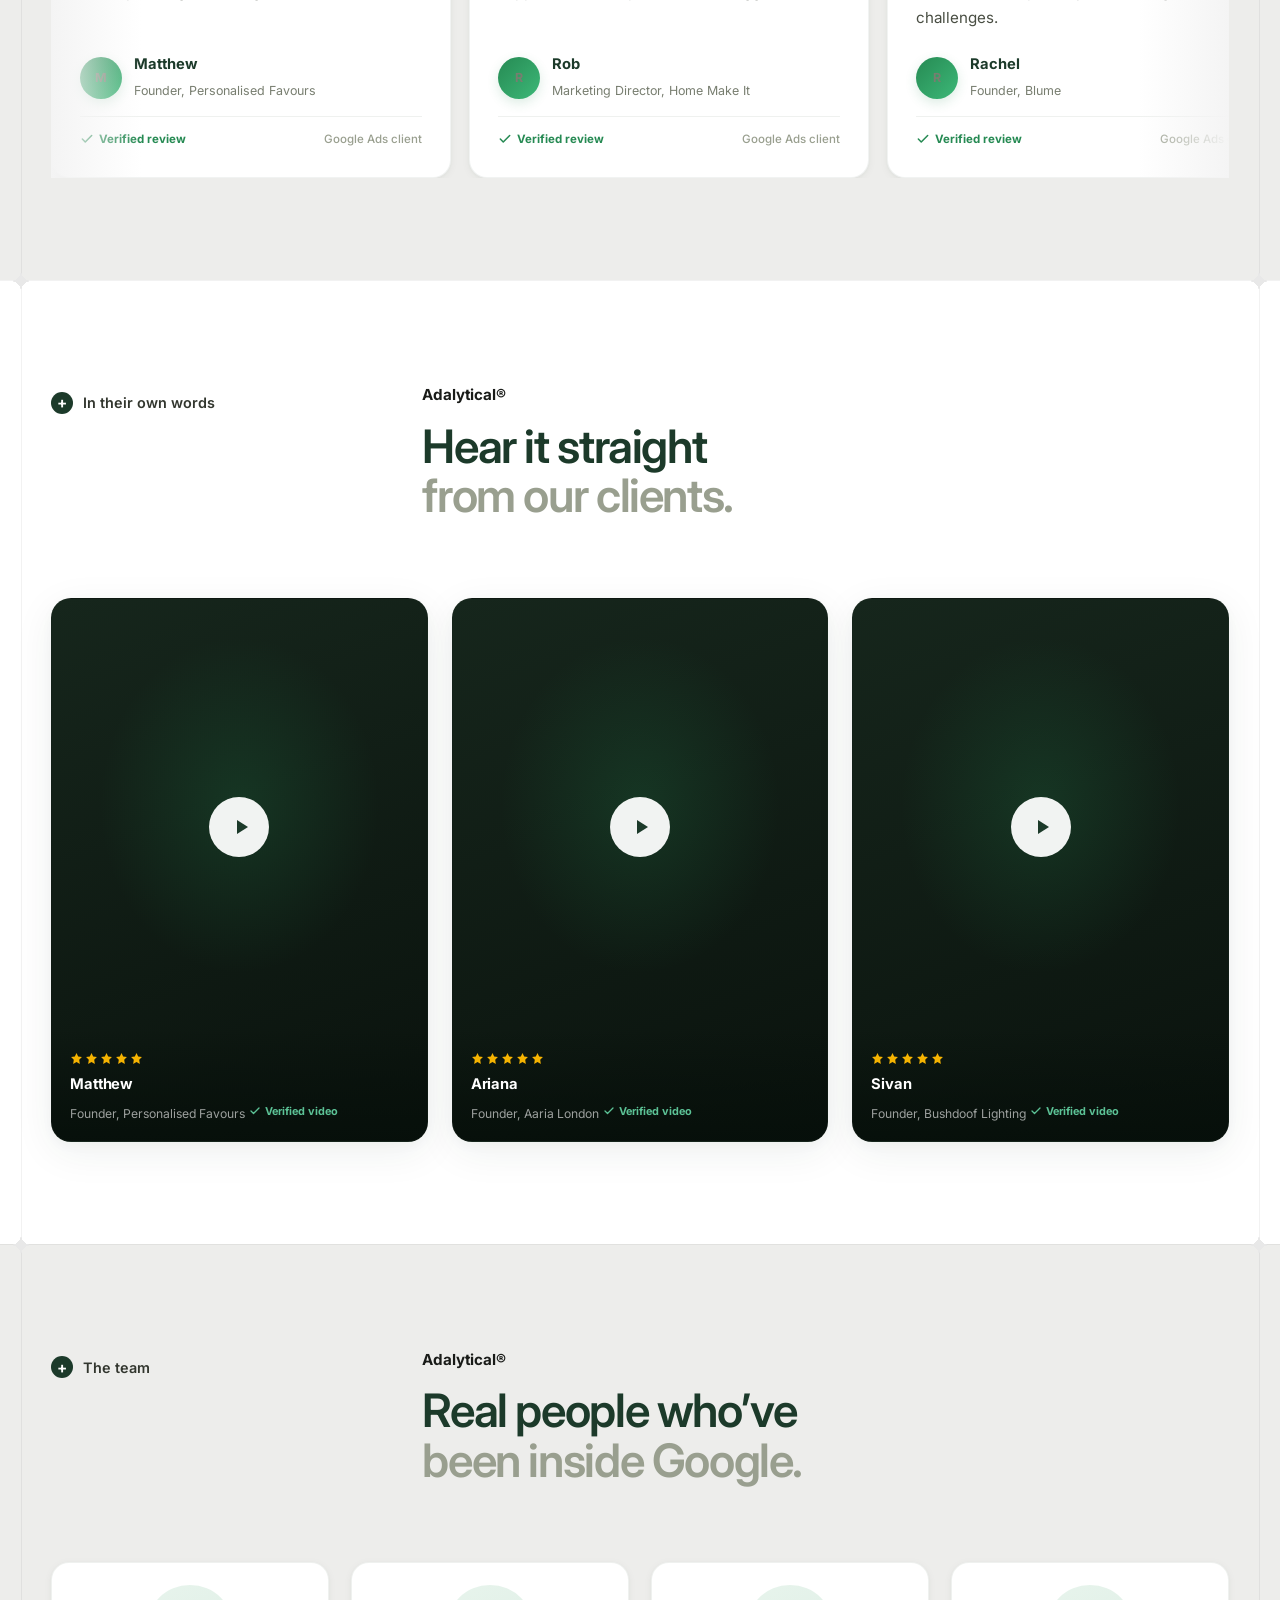
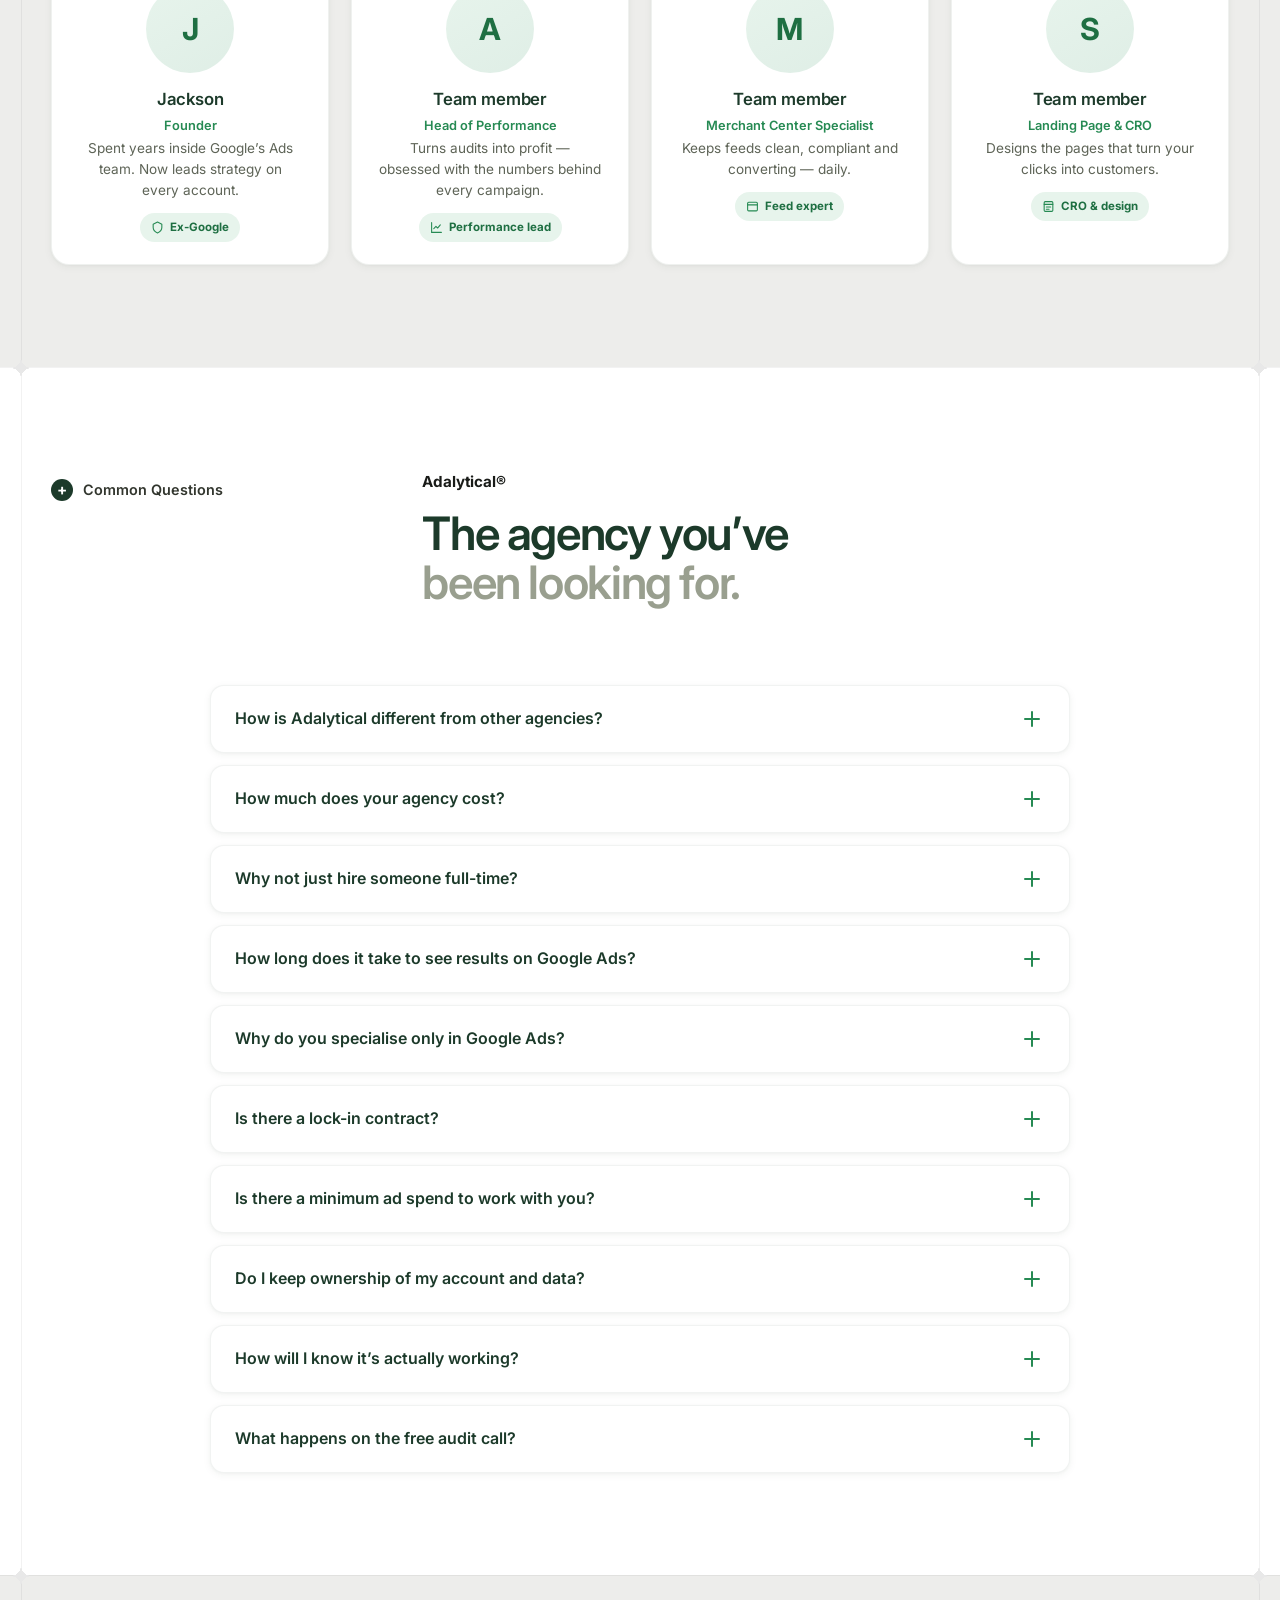
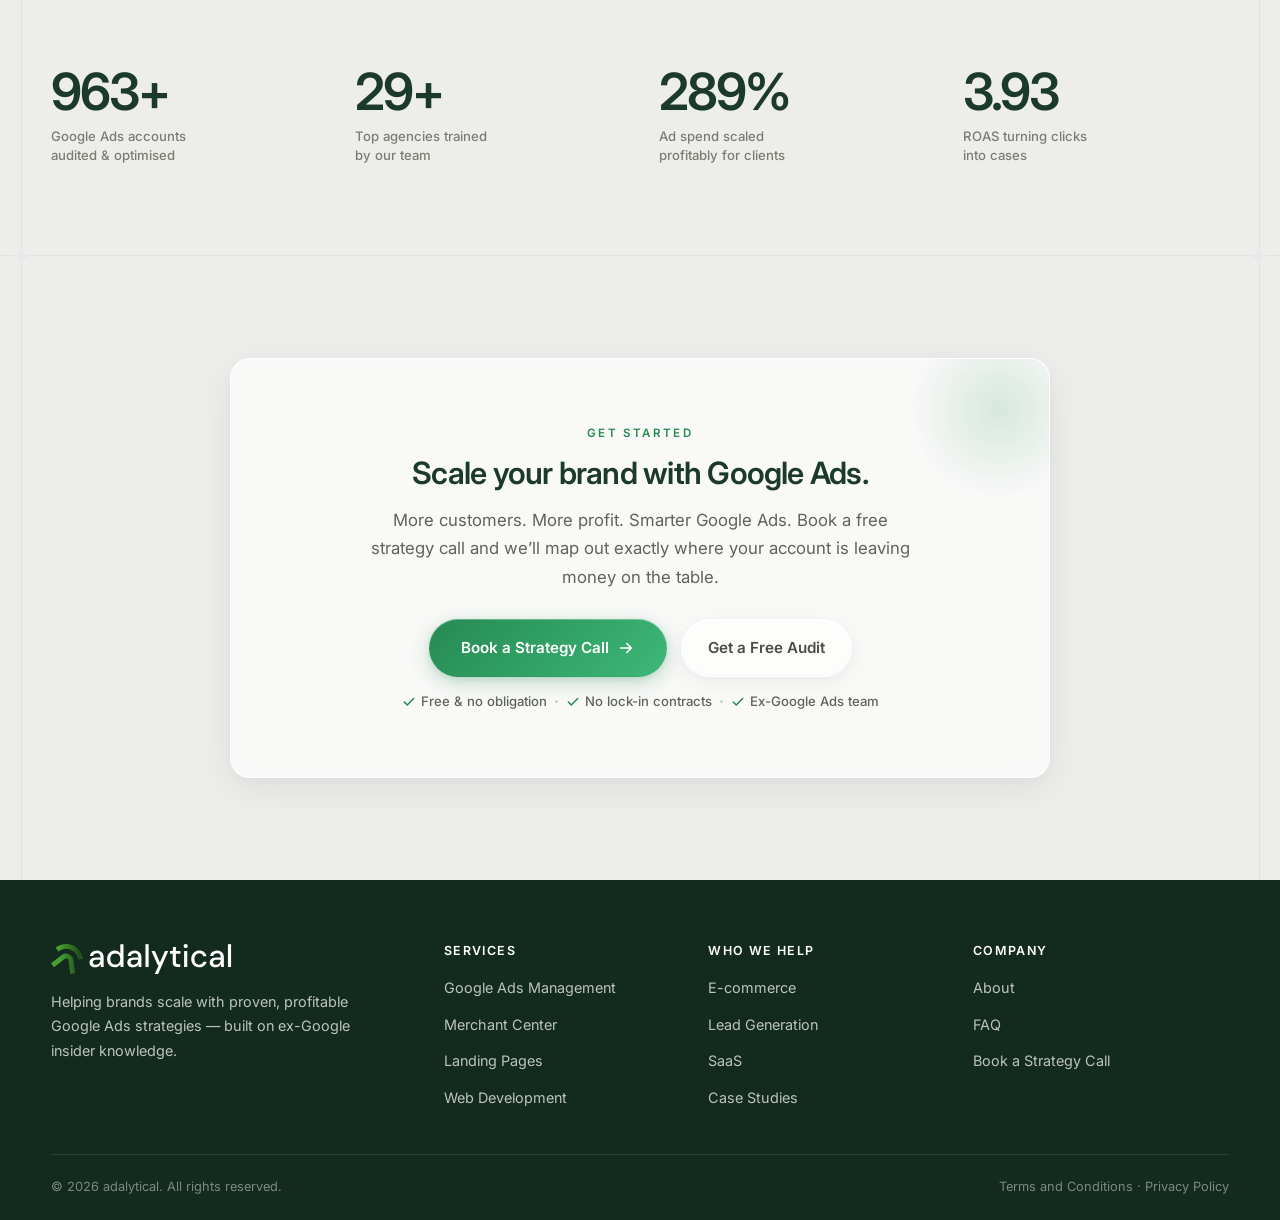
==== commit 19f328ac: "Remove build-timeline sections (no revealing timeframes); add multi-step popup lead form (goal -> we" ====
--- a/index.html
+++ b/index.html
@@ -583,55 +583,6 @@
         <h3>Scale profitably</h3>
         <p>Significant improvements inside the first 60 days — then we scale spend while protecting profit, not just revenue.</p>
       </article>
-    </div>
-  </div>
-</section>
-
-<!-- ============ ACCOUNT-SCALING TIMELINE (phase bars) ============ -->
-<section class="sec sec-cream framed rvsec" id="timeline">
-  <span class="xmark xm-sl" aria-hidden="true"></span>
-  <span class="xmark xm-sr" aria-hidden="true"></span>
-  <div class="ctr">
-    <div class="shead">
-      <span class="shead-chip rv"><span class="chip-plus">+</span> What to expect</span>
-      <div class="shead-main">
-        <span class="shead-brand rv">Adalytical®</span>
-        <h2 class="shead-t rv">Momentum you can see, <span class="dim">week by week.</span></h2>
-      </div>
-    </div>
-    <div class="cf-phase rv">
-      <div class="cf-ph">
-        <div class="cf-ph-n">Audit</div>
-        <div class="cf-ph-w">WEEK 1</div>
-        <div class="cf-ph-track"><div class="cf-ph-fill" style="--w:25%"></div></div>
-        <div class="cf-ph-v">1,000+</div>
-        <div class="cf-ph-p">checks run</div>
-        <div class="cf-ph-d">We map every leak, tracking gap and quick win before spending a dollar.</div>
-      </div>
-      <div class="cf-ph">
-        <div class="cf-ph-n">Launch</div>
-        <div class="cf-ph-w">WEEK 2–4</div>
-        <div class="cf-ph-track"><div class="cf-ph-fill" style="--w:50%"></div></div>
-        <div class="cf-ph-v">Live</div>
-        <div class="cf-ph-p">campaigns rebuilt</div>
-        <div class="cf-ph-d">Restructured campaigns go live with clean tracking and a profit-first setup.</div>
-      </div>
-      <div class="cf-ph">
-        <div class="cf-ph-n">Optimise</div>
-        <div class="cf-ph-w">MONTH 2</div>
-        <div class="cf-ph-track"><div class="cf-ph-fill" style="--w:75%"></div></div>
-        <div class="cf-ph-v">+40%</div>
-        <div class="cf-ph-p">efficiency gain</div>
-        <div class="cf-ph-d">Daily testing compounds — wasted spend down, conversions and quality up.</div>
-      </div>
-      <div class="cf-ph">
-        <div class="cf-ph-n">Scale</div>
-        <div class="cf-ph-w">MONTH 3+</div>
-        <div class="cf-ph-track"><div class="cf-ph-fill" style="--w:100%"></div></div>
-        <div class="cf-ph-v">4.08×</div>
-        <div class="cf-ph-p">average ROAS</div>
-        <div class="cf-ph-d">We scale spend while protecting profit — growth you can pour fuel on.</div>
-      </div>
     </div>
   </div>
 </section>
--- a/assets/site.css
+++ b/assets/site.css
@@ -143,7 +143,7 @@
 .chip-plus{width:22px;height:22px;border-radius:50%;background:var(--forest);color:#fff;display:inline-flex;align-items:center;justify-content:center;font-size:.95rem;font-weight:700;line-height:1;flex-shrink:0}
 .chip-plus.lite{background:rgba(255,255,255,.14);color:#fff}
 .shead-brand{display:block;font-size:.95rem;font-weight:700;color:var(--g950);letter-spacing:-.01em;margin-bottom:14px}
-.shead-t{font-size:clamp(2rem,3.6vw,3.3rem);font-weight:500;line-height:1.08;letter-spacing:-.03em;color:var(--forest);margin:0}
+.shead-t{font-size:clamp(2rem,3.6vw,3.3rem);font-weight:600;line-height:1.08;letter-spacing:-.03em;color:var(--forest);margin:0}
 .shead-t .dim{color:var(--g400);display:block}
 
 /* ================ HERO ================ */
@@ -529,3 +529,54 @@
   .cta-btns .btn-p{width:100%;justify-content:center;white-space:nowrap}
   .footer-grid{grid-template-columns:1fr}
 }
+
+/* ================ MULTI-STEP LEAD FORM MODAL ================ */
+.mform-overlay{position:fixed;inset:0;z-index:300;background:rgba(13,31,21,.5);backdrop-filter:blur(6px);-webkit-backdrop-filter:blur(6px);display:flex;align-items:center;justify-content:center;padding:18px;opacity:0;visibility:hidden;transition:opacity .3s ease,visibility .3s;overflow-y:auto}
+.mform-overlay.open{opacity:1;visibility:visible}
+.mform{background:#fff;border-radius:24px;max-width:540px;width:100%;box-shadow:0 30px 90px rgba(8,20,14,.42);position:relative;overflow:hidden;transform:translateY(14px) scale(.98);transition:transform .3s var(--ease);display:flex;flex-direction:column;max-height:calc(100dvh - 36px)}
+.mform-overlay.open .mform{transform:none}
+.mform-head{display:flex;align-items:center;gap:14px;padding:18px 20px 16px;border-bottom:1px solid rgba(30,55,40,.08);flex-shrink:0}
+.mform-brand{font-weight:700;color:var(--forest);font-size:.92rem;letter-spacing:-.01em;white-space:nowrap}
+.mform-progress{flex:1;height:5px;background:var(--g200);border-radius:3px;overflow:hidden}
+.mform-progress i{display:block;height:100%;width:0;background:linear-gradient(90deg,var(--brand),var(--brand-2));border-radius:3px;transition:width .4s var(--ease)}
+.mform-close{width:36px;height:36px;border-radius:50%;border:1px solid rgba(30,55,40,.12);background:#fff;display:flex;align-items:center;justify-content:center;cursor:pointer;color:var(--g600);flex-shrink:0;transition:background .2s}
+.mform-close:hover{background:var(--g100)}
+.mform-close svg{width:18px;height:18px}
+.mform-body{padding:24px 22px 26px;overflow-y:auto}
+.mform-step{display:none}
+.mform-step.active{display:block;animation:mfIn .35s var(--ease)}
+@keyframes mfIn{from{opacity:0;transform:translateX(14px)}to{opacity:1;transform:none}}
+.mform-eyebrow{font-family:ui-monospace,Menlo,monospace;font-size:.68rem;letter-spacing:1.5px;text-transform:uppercase;color:var(--brand);font-weight:700}
+.mform-q{font-size:clamp(1.25rem,2.4vw,1.55rem);color:var(--forest);letter-spacing:-.02em;margin:9px 0 4px;line-height:1.2;font-weight:600}
+.mform-sub{font-size:.92rem;color:var(--g600);line-height:1.5}
+.mform-opts{display:grid;gap:10px;margin-top:20px}
+.mform-opt{display:flex;align-items:center;gap:13px;padding:15px 16px;border:1.5px solid rgba(30,55,40,.14);border-radius:14px;cursor:pointer;font-weight:600;font-size:1rem;color:var(--forest);background:#fff;text-align:left;transition:border-color .2s,background .2s;font-family:inherit}
+.mform-opt:hover{border-color:var(--brand);background:var(--brand-light)}
+.mform-opt.sel{border-color:var(--brand);background:var(--brand-light)}
+.mform-opt .mo-ico{width:34px;height:34px;border-radius:9px;background:var(--brand-light);display:flex;align-items:center;justify-content:center;flex-shrink:0;transition:background .2s}
+.mform-opt:hover .mo-ico,.mform-opt.sel .mo-ico{background:#fff}
+.mform-opt .mo-ico svg{width:17px;height:17px;color:var(--brand);stroke-width:1.9}
+.mform-opt .mo-arrow{margin-left:auto;width:18px;height:18px;color:var(--g300);flex-shrink:0;transition:color .2s}
+.mform-opt:hover .mo-arrow,.mform-opt.sel .mo-arrow{color:var(--brand)}
+.mform-field{margin-top:13px}
+.mform-field label{display:block;font-size:.8rem;font-weight:600;color:var(--g700);margin-bottom:6px}
+.mform-field input,.mform-field select,.mform-field textarea{width:100%;padding:13px 15px;border:1.5px solid rgba(30,55,40,.14);border-radius:12px;font-family:inherit;font-size:.95rem;color:var(--forest);background:#fff;transition:border-color .2s}
+.mform-field input:focus,.mform-field select:focus,.mform-field textarea:focus{outline:none;border-color:var(--brand)}
+.mform-field input.err,.mform-field select.err{border-color:#d9654a}
+.mform-field textarea{resize:vertical;min-height:66px}
+.mform-summary{display:flex;flex-wrap:wrap;gap:8px;margin:16px 0 2px}
+.mform-chip{font-size:.72rem;font-weight:600;color:var(--brand-dark);background:var(--brand-light);border:1px solid rgba(38,138,83,.2);padding:4px 11px;border-radius:50px}
+.mform-actions{display:flex;gap:10px;margin-top:22px;align-items:center}
+.mform-back{background:none;border:none;color:var(--g600);font-weight:600;font-size:.92rem;cursor:pointer;font-family:inherit;padding:10px 4px;display:inline-flex;align-items:center;gap:5px}
+.mform-back:hover{color:var(--forest)}
+.mform-back svg{width:15px;height:15px}
+.mform-submit{margin-left:auto;display:inline-flex;align-items:center;gap:8px;background:linear-gradient(135deg,var(--brand),var(--brand-2));color:#fff;border:none;padding:14px 26px;border-radius:50px;font-weight:700;font-size:.95rem;cursor:pointer;font-family:inherit;box-shadow:0 8px 22px rgba(38,138,83,.28);transition:transform .2s}
+.mform-submit:hover{transform:translateY(-1px)}
+.mform-submit:disabled{opacity:.6;cursor:default;transform:none}
+.mform-submit svg{width:17px;height:17px}
+.mform-succ{text-align:center;padding:14px 0 6px}
+.mform-succ-ic{width:64px;height:64px;border-radius:50%;background:var(--brand-light);display:flex;align-items:center;justify-content:center;margin:0 auto 18px}
+.mform-succ-ic svg{width:32px;height:32px;color:var(--brand);stroke-width:2.6}
+.mform-succ h3{font-size:1.45rem;color:var(--forest);margin-bottom:10px}
+.mform-succ p{font-size:.95rem;color:var(--g600);line-height:1.6;max-width:360px;margin:0 auto 22px}
+@media(max-width:480px){.mform{border-radius:20px}.mform-actions{gap:6px}.mform-submit{padding:14px 20px}}
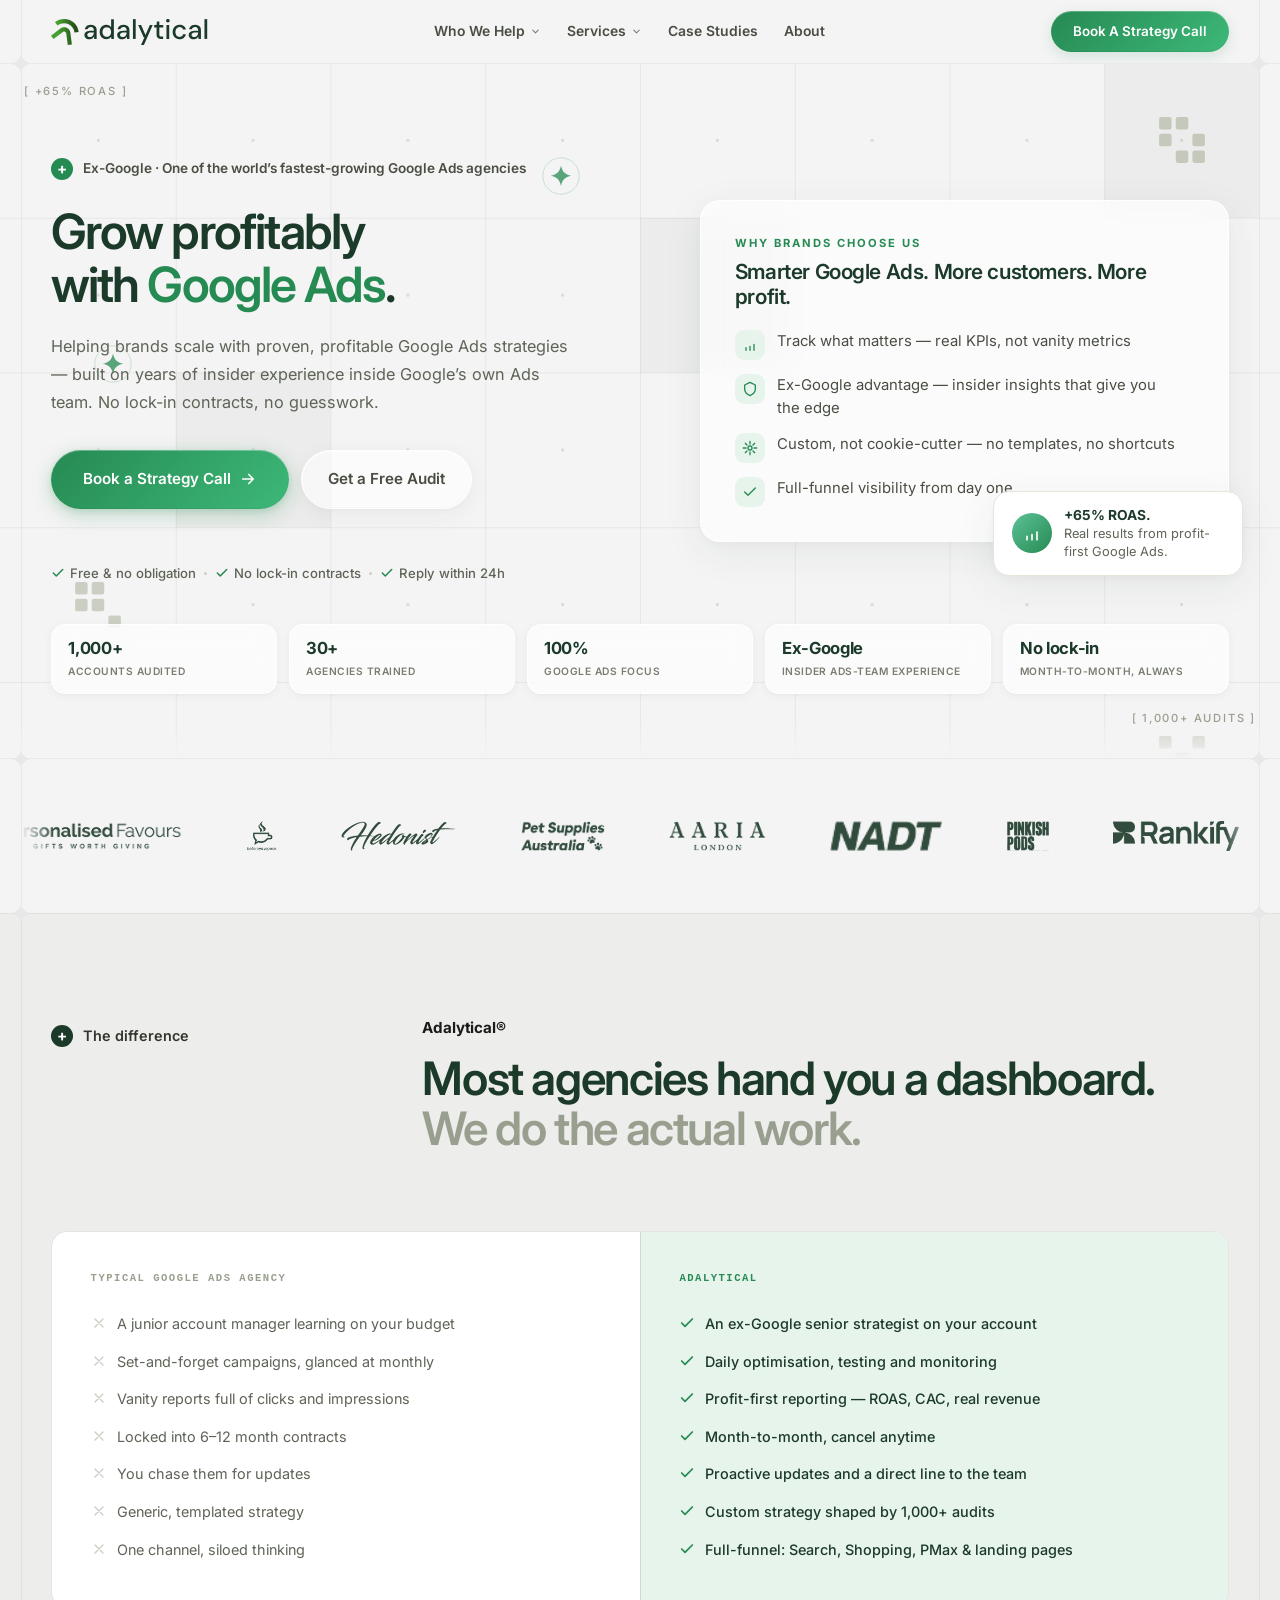
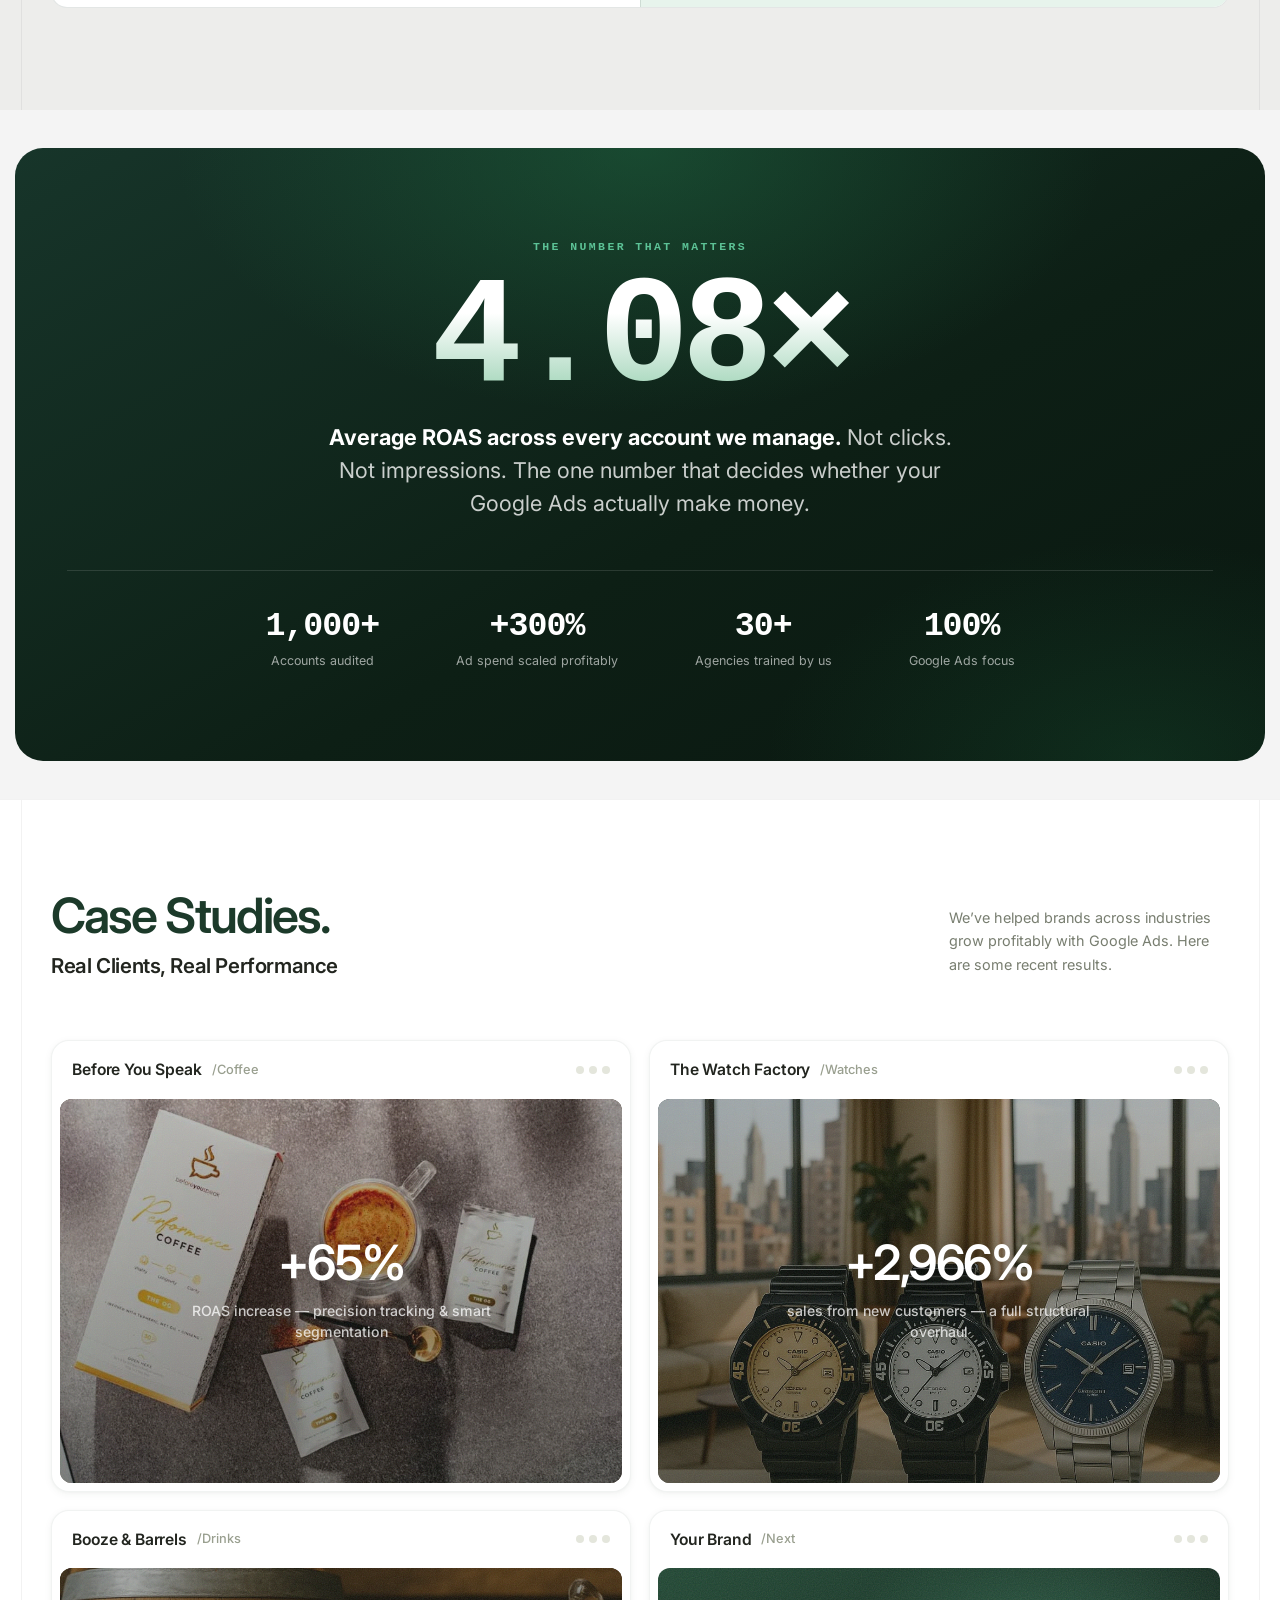
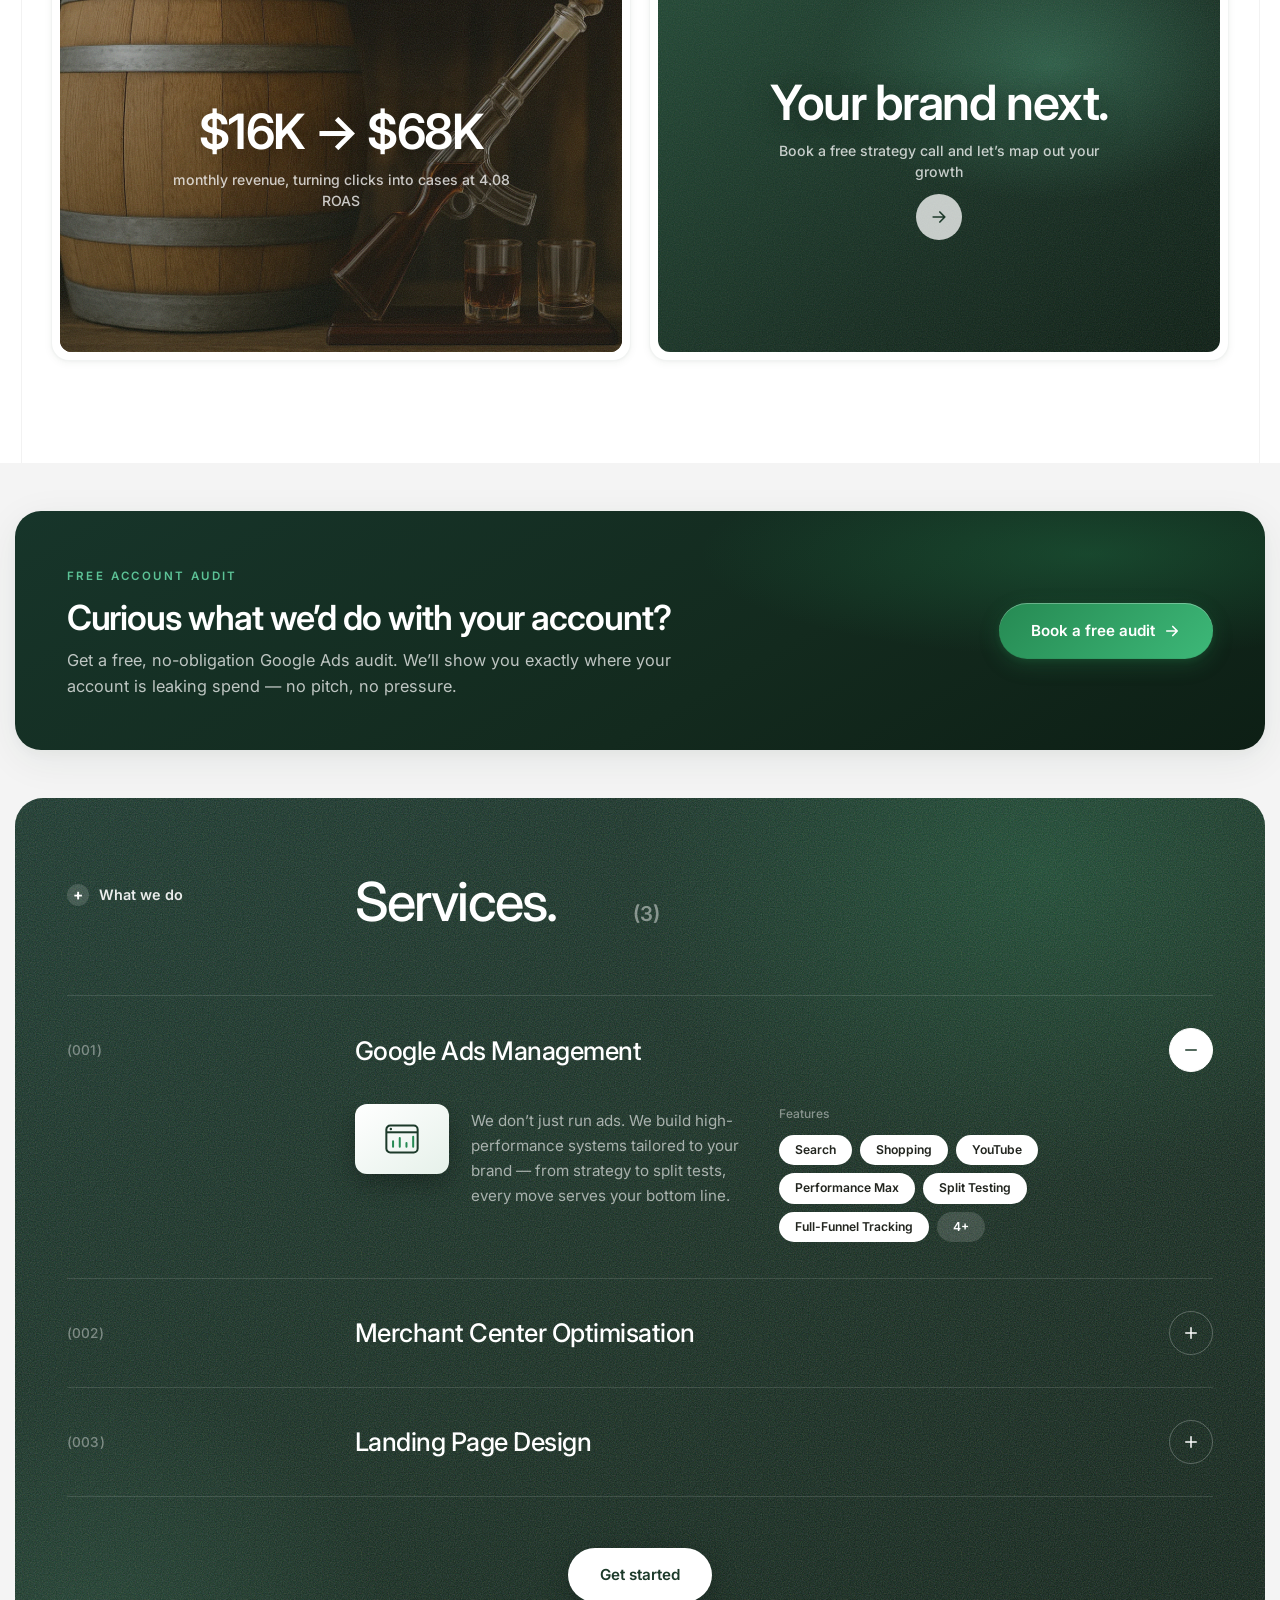
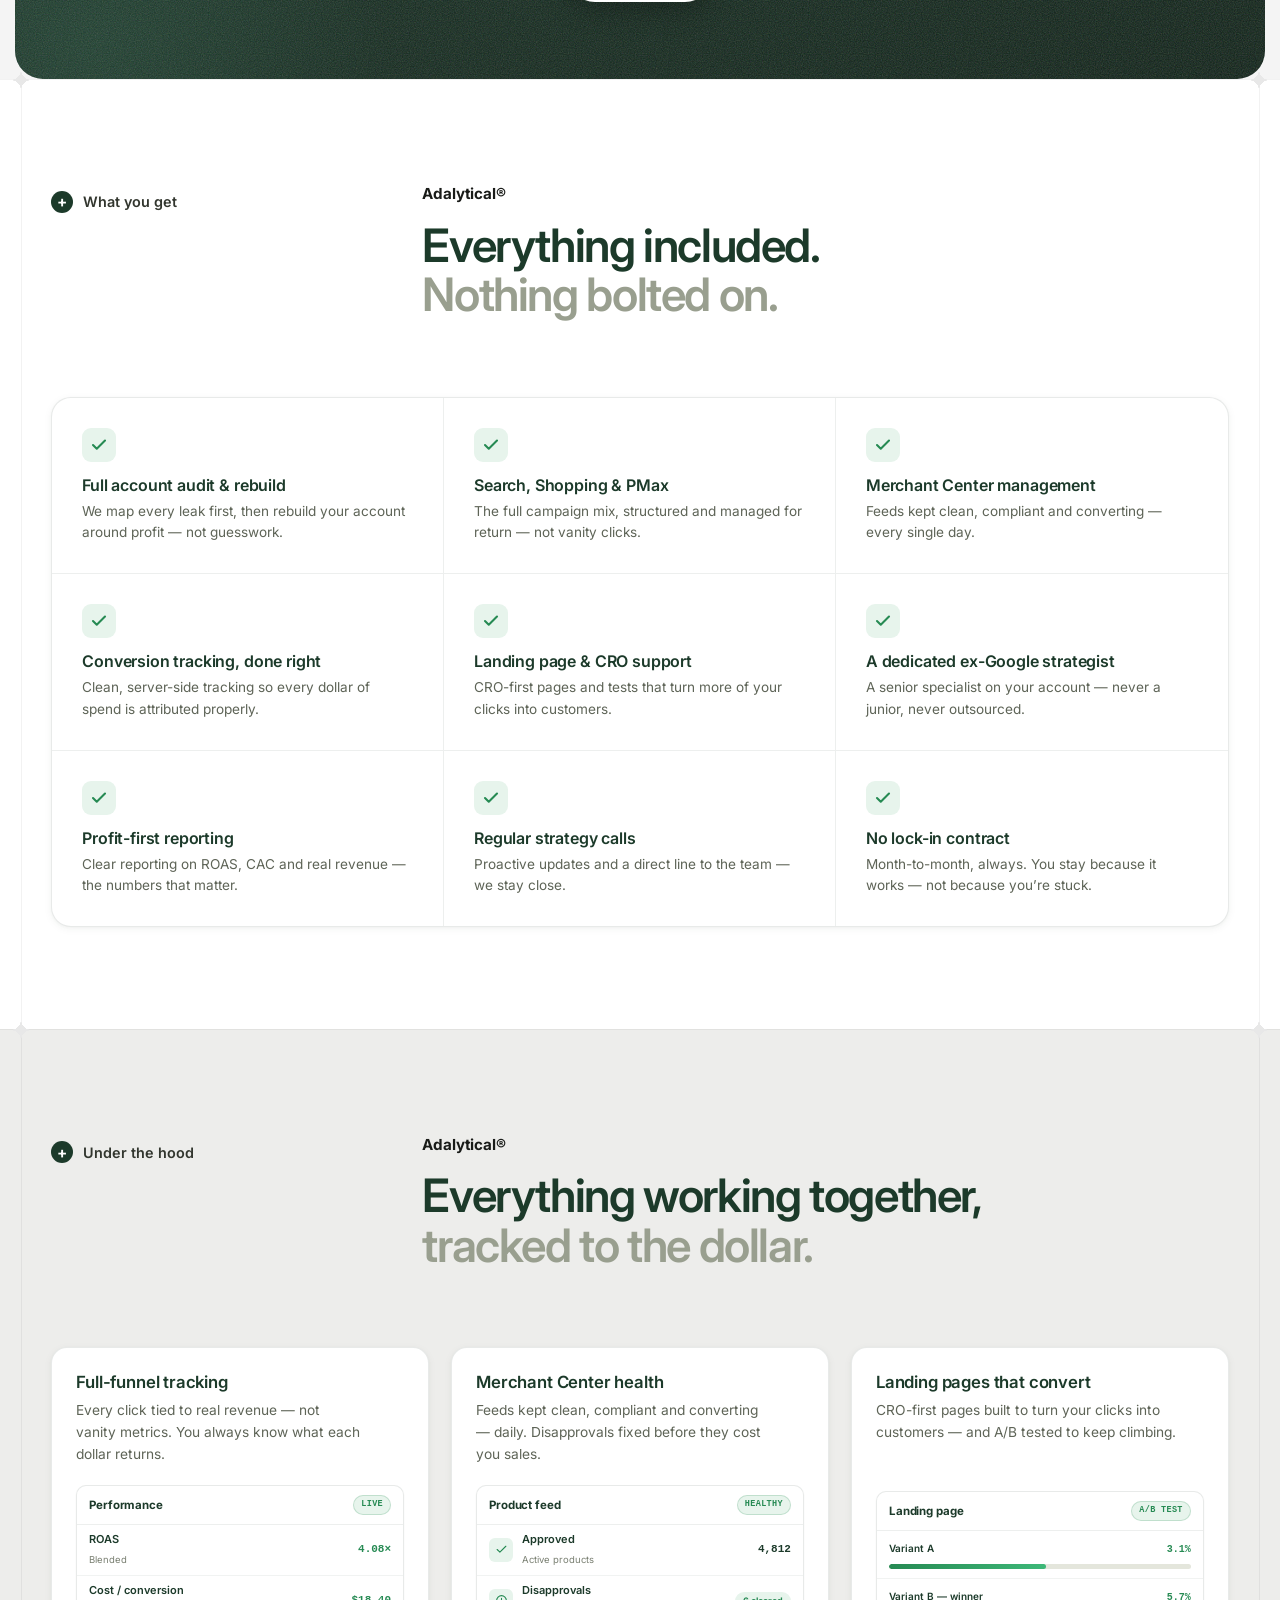
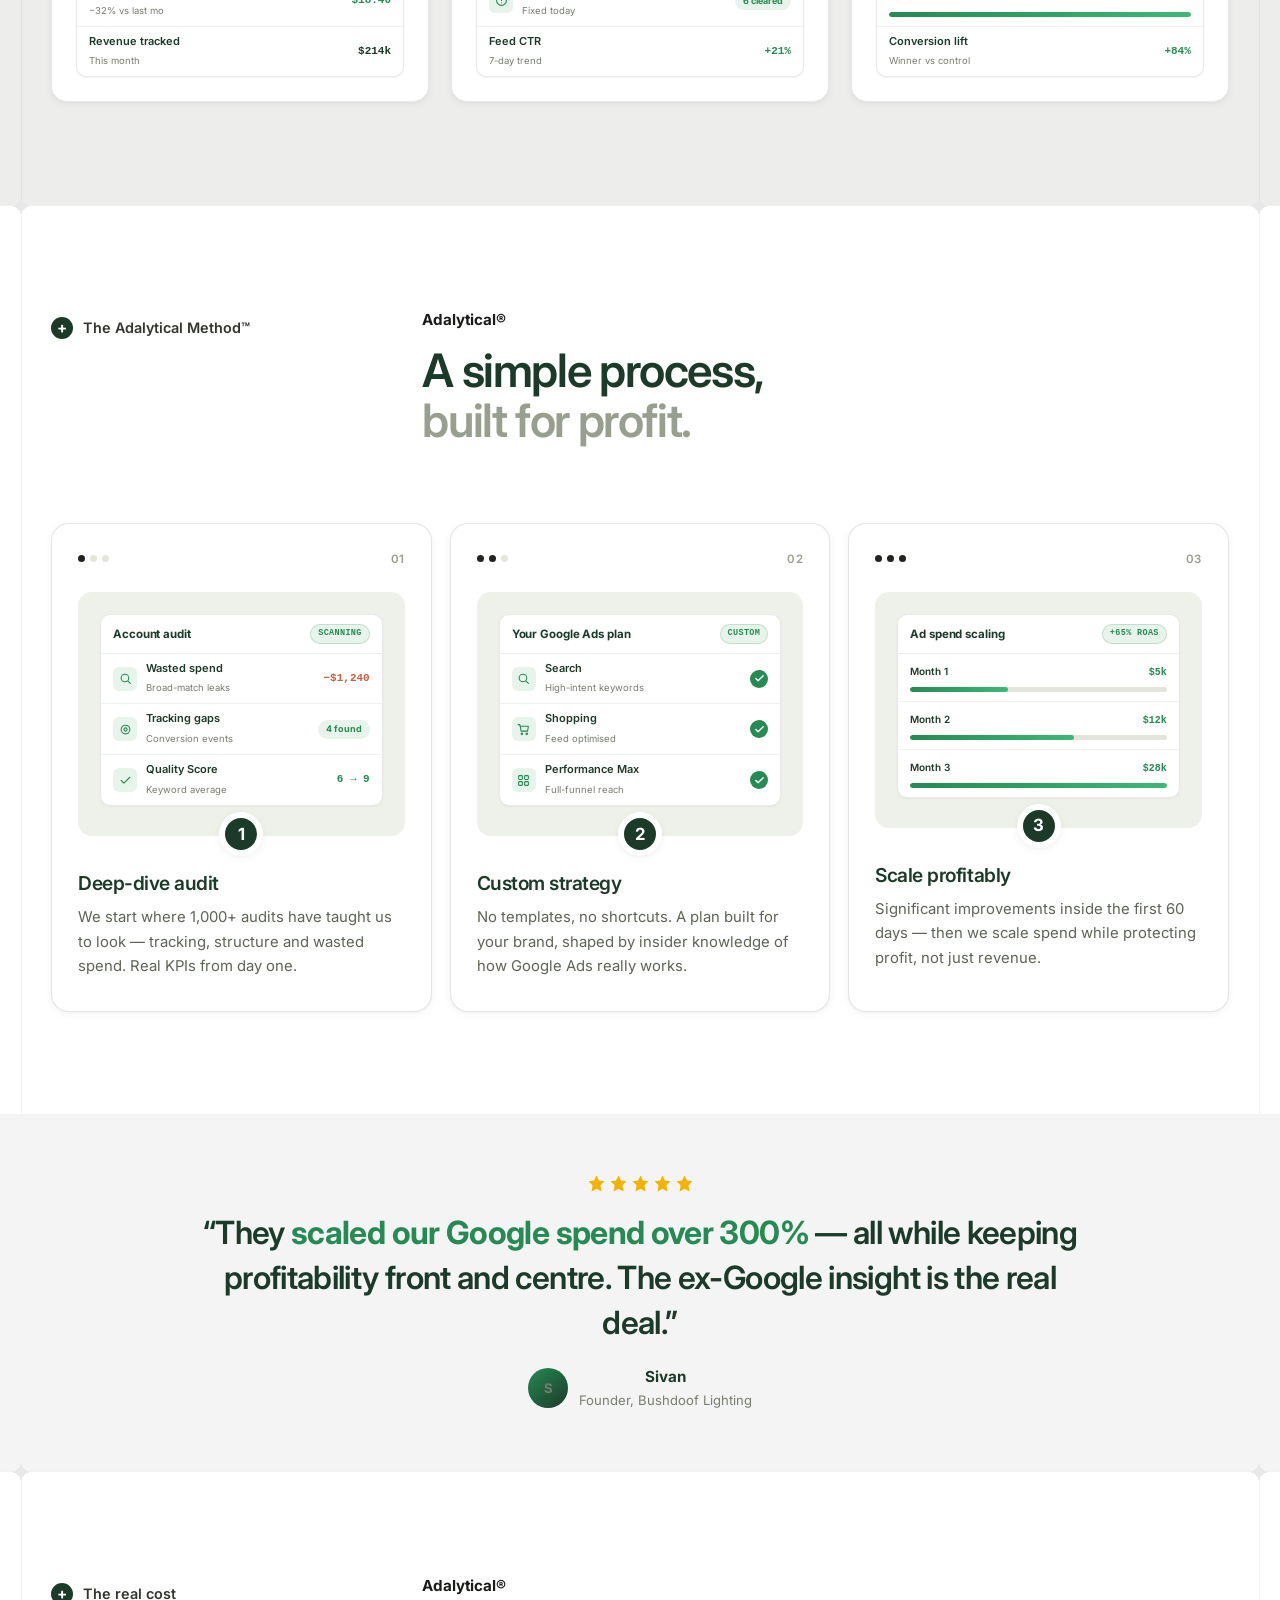
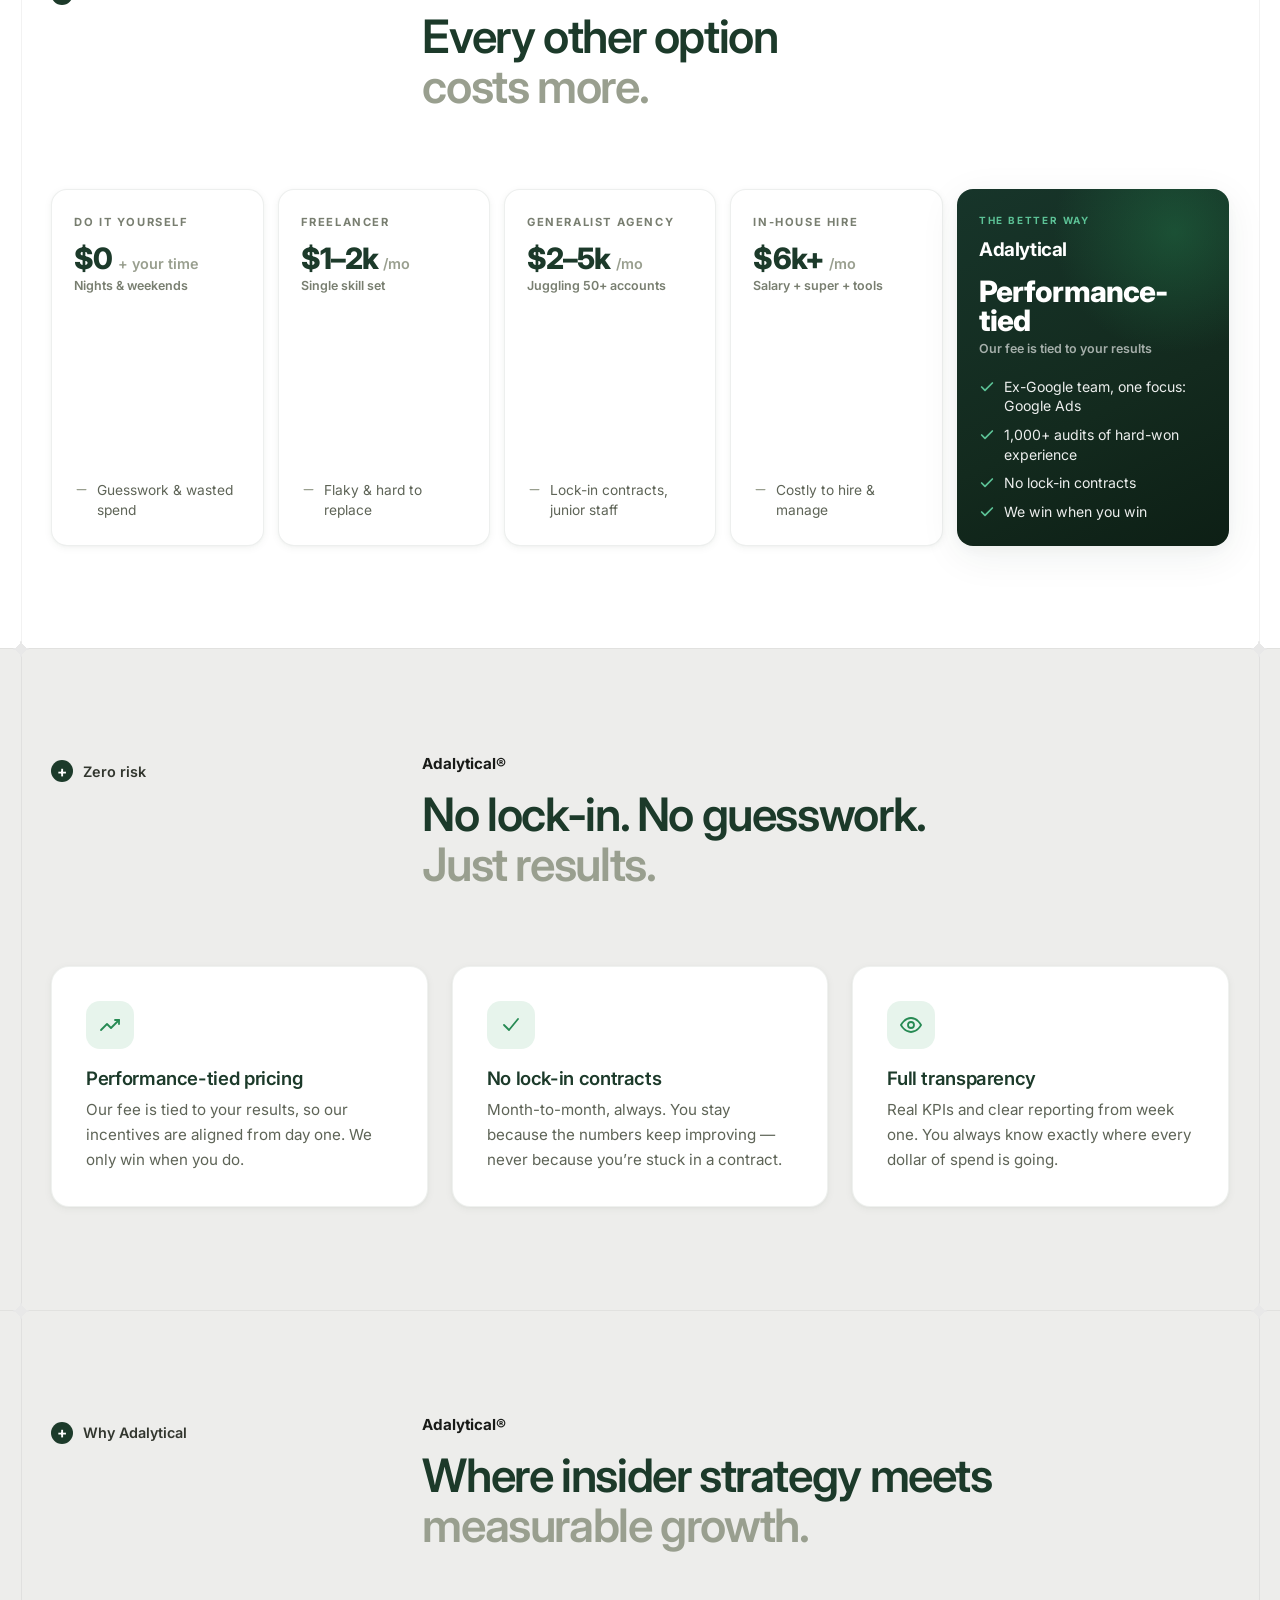
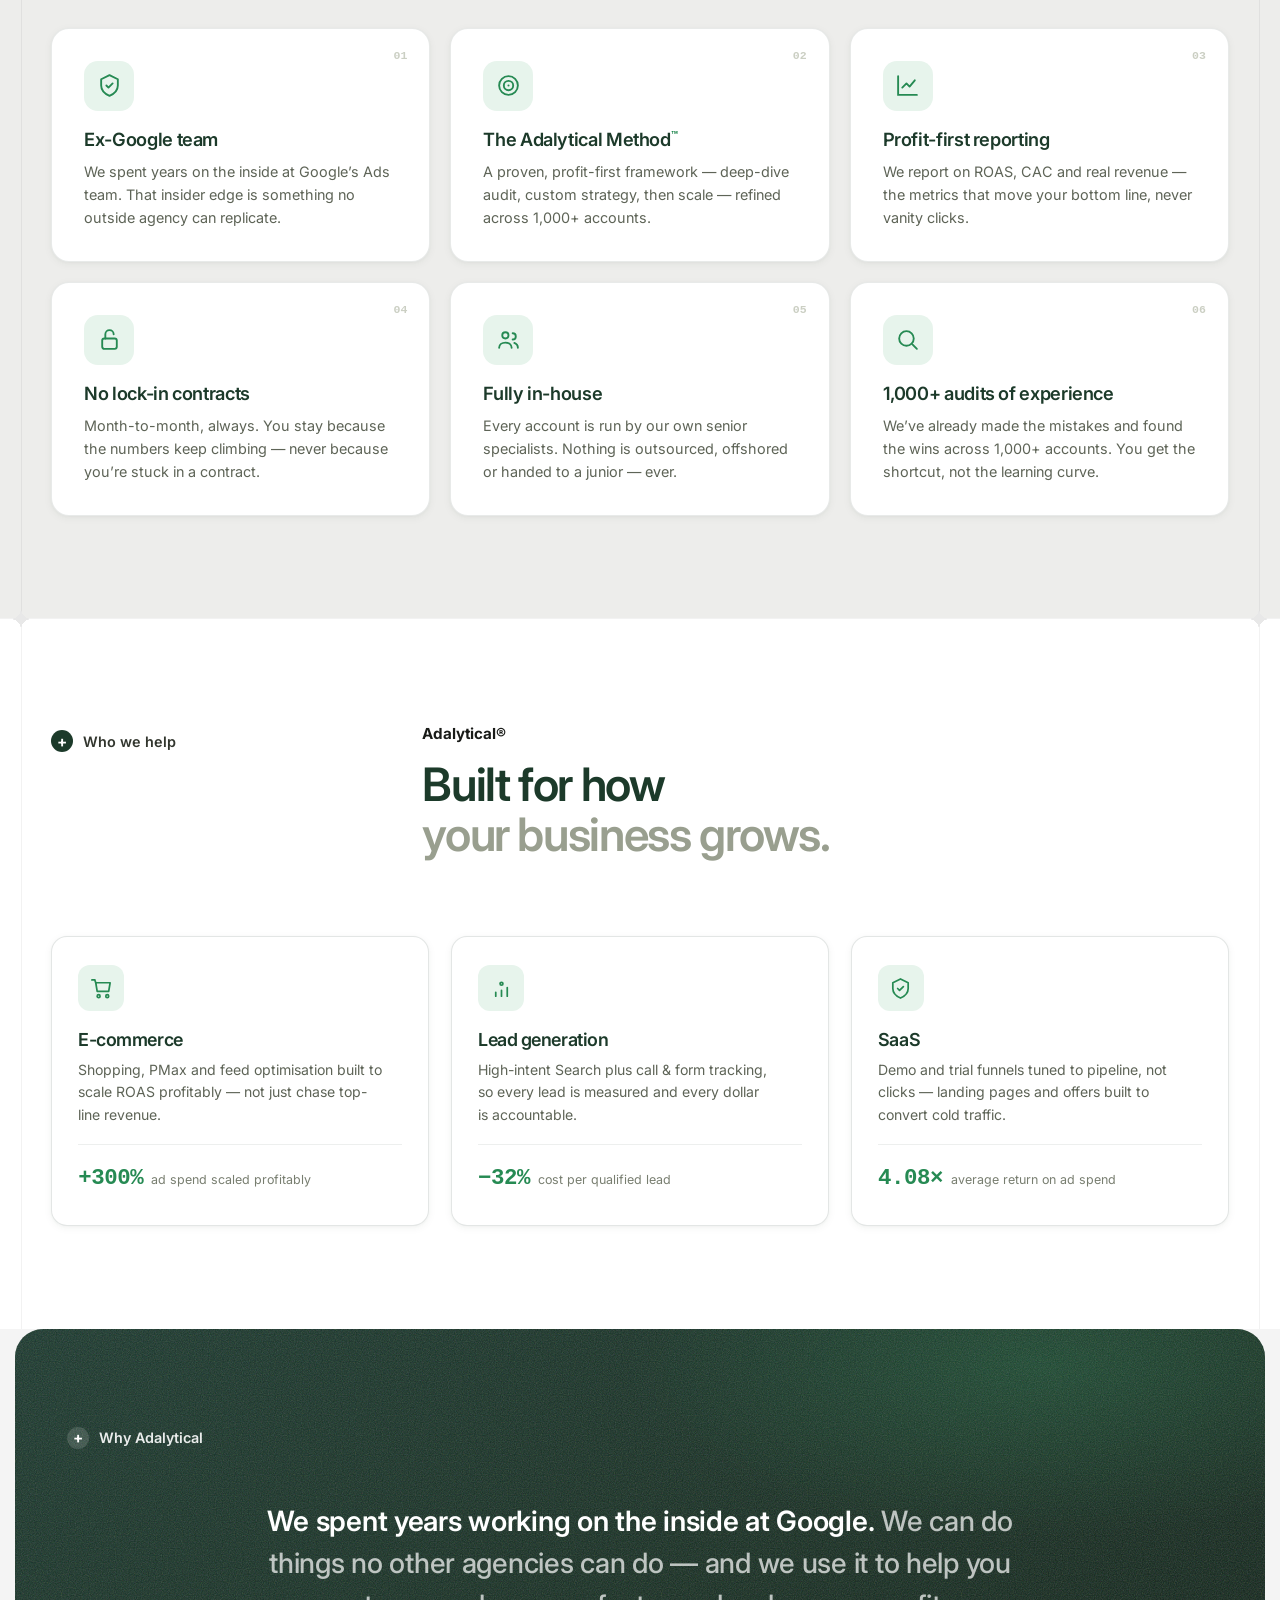
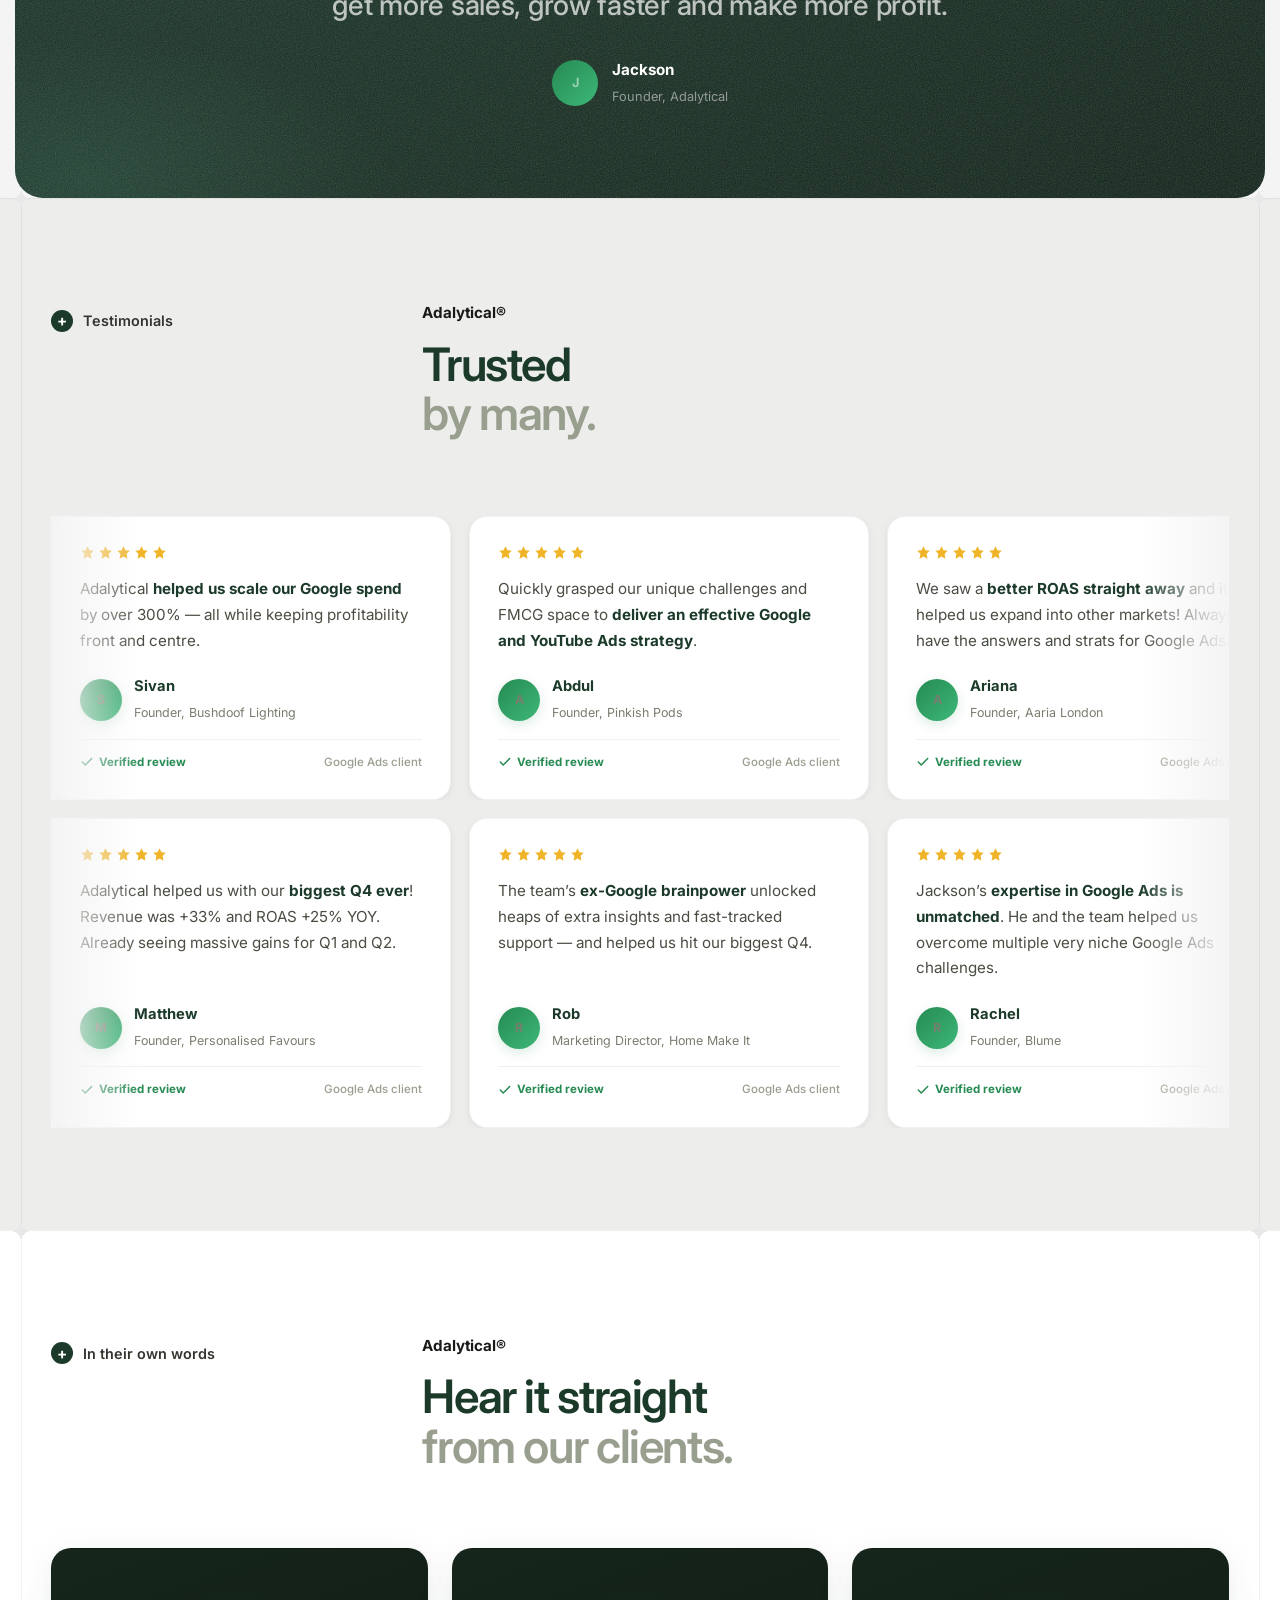
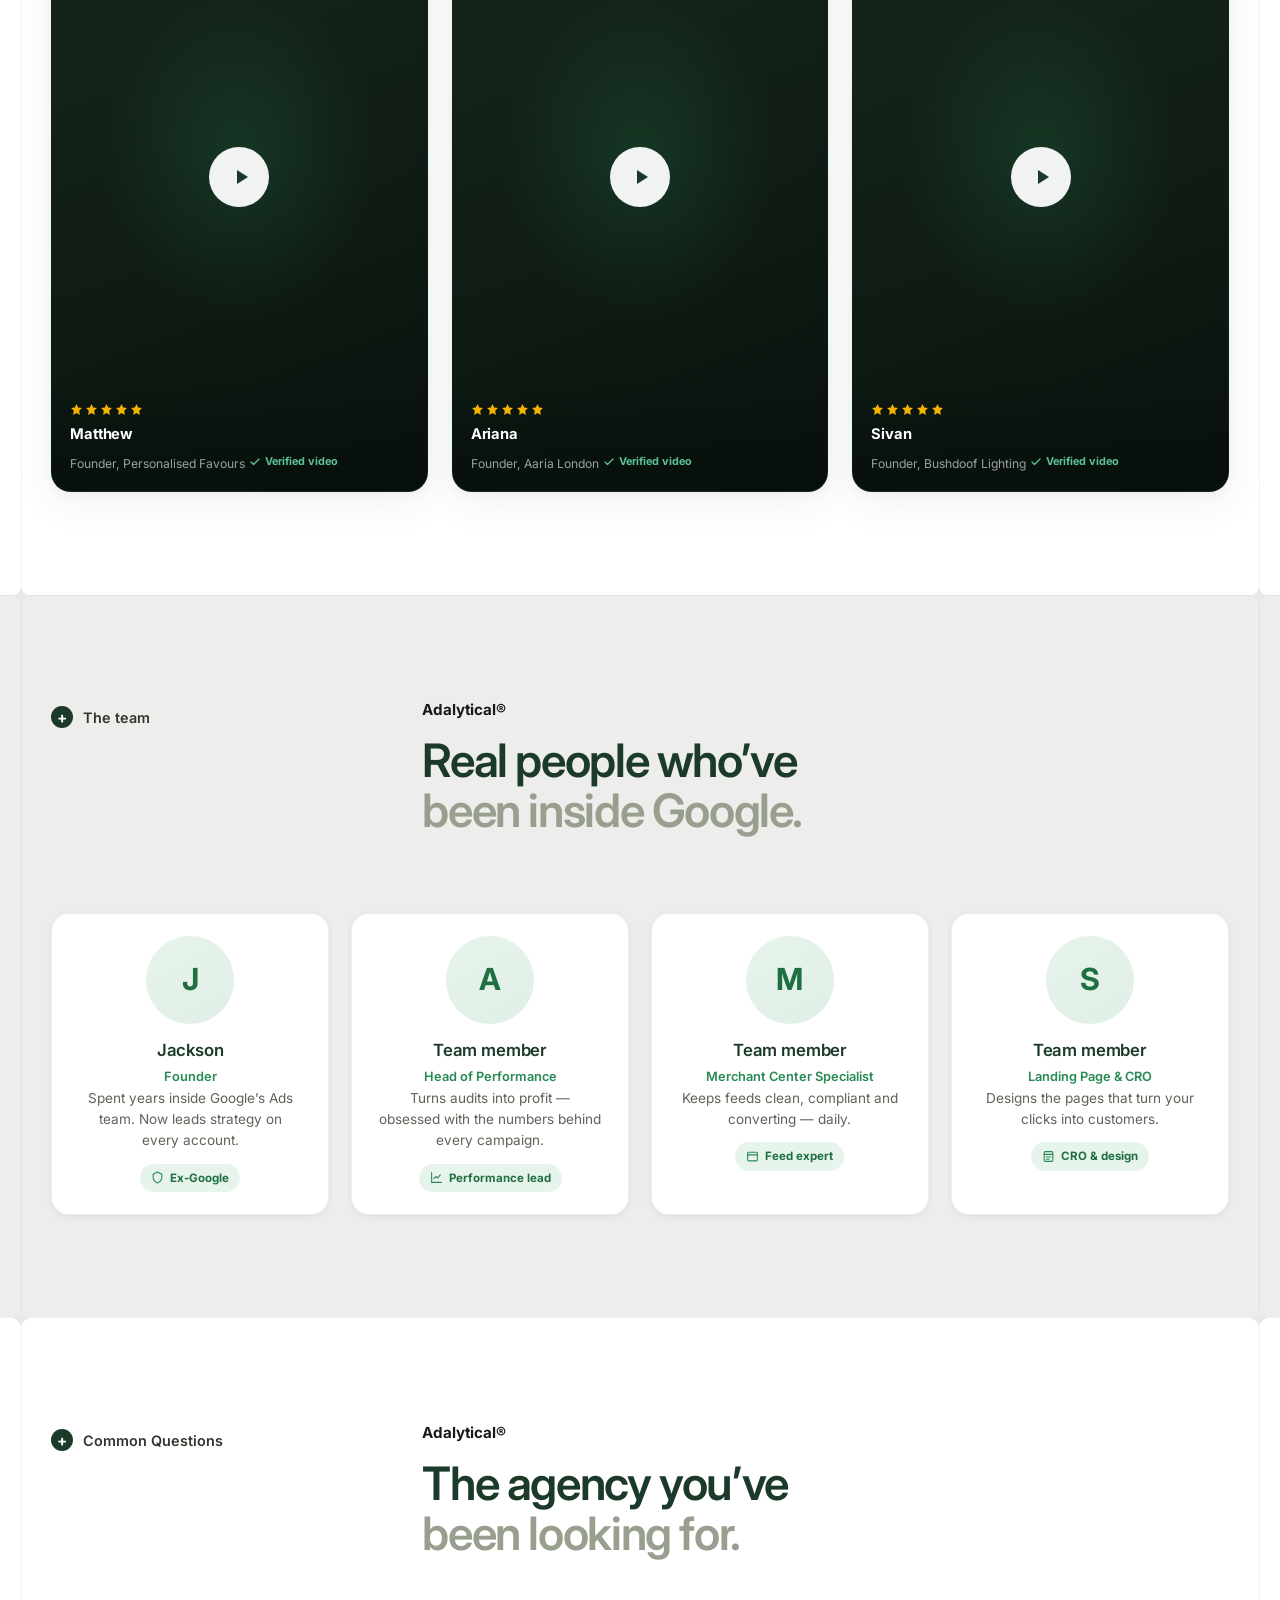
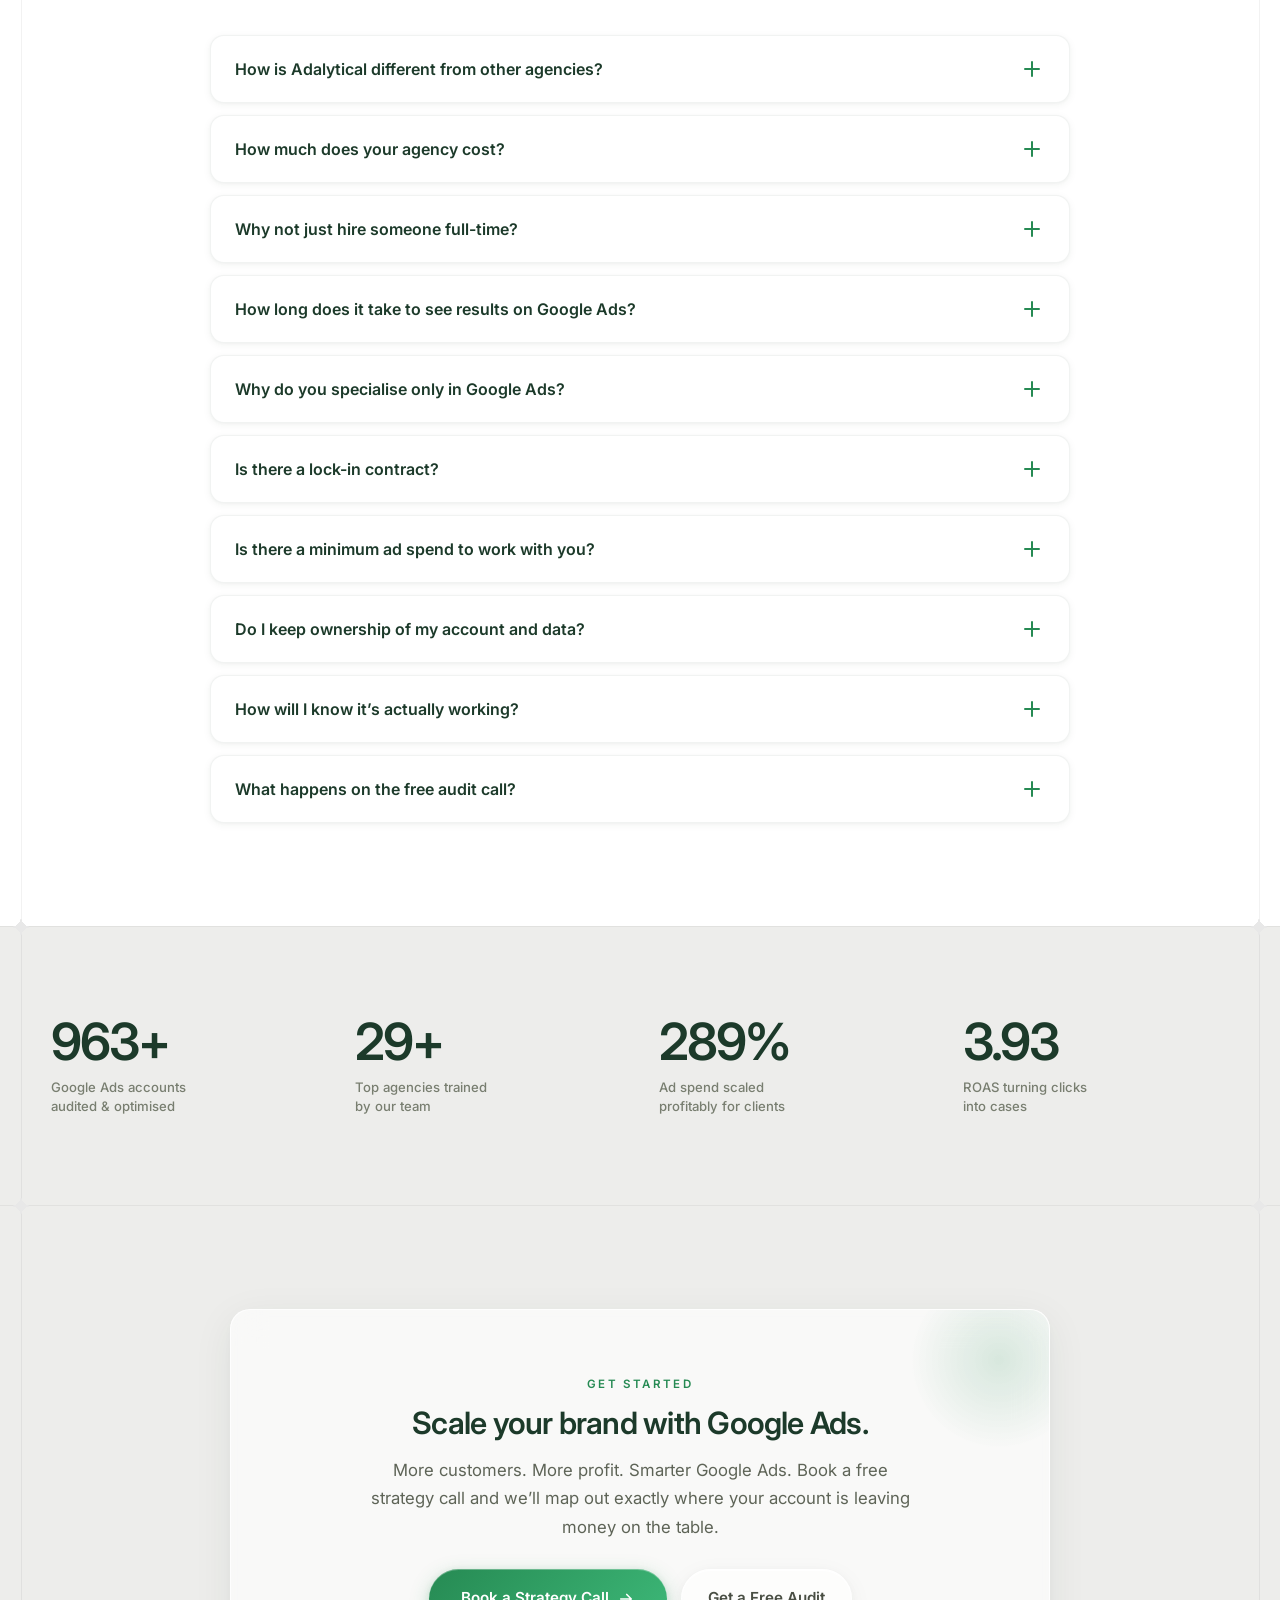
==== commit 55f622c7: "Add 'Everything included' value-stack section (softriver-inspired conversion element)" ====
--- a/index.html
+++ b/index.html
@@ -441,6 +441,32 @@
       <div class="band-cta rv">
         <a href="#book" class="btn-lite">Get started</a>
       </div>
+    </div>
+  </div>
+</section>
+
+<!-- ============ EVERYTHING INCLUDED (value stack) ============ -->
+<section class="sec sec-cream sec-w framed rvsec" id="included">
+  <span class="xmark xm-sl" aria-hidden="true"></span>
+  <span class="xmark xm-sr" aria-hidden="true"></span>
+  <div class="ctr">
+    <div class="shead">
+      <span class="shead-chip rv"><span class="chip-plus">+</span> What you get</span>
+      <div class="shead-main">
+        <span class="shead-brand rv">Adalytical®</span>
+        <h2 class="shead-t rv">Everything included. <span class="dim">Nothing bolted on.</span></h2>
+      </div>
+    </div>
+    <div class="vstack rv">
+      <div class="vs-item"><span class="vs-check"><svg viewBox="0 0 24 24" fill="none" stroke="currentColor"><path d="M20 6 9 17l-5-5" stroke-linecap="round" stroke-linejoin="round"/></svg></span><h4>Full account audit &amp; rebuild</h4><p>We map every leak first, then rebuild your account around profit — not guesswork.</p></div>
+      <div class="vs-item"><span class="vs-check"><svg viewBox="0 0 24 24" fill="none" stroke="currentColor"><path d="M20 6 9 17l-5-5" stroke-linecap="round" stroke-linejoin="round"/></svg></span><h4>Search, Shopping &amp; PMax</h4><p>The full campaign mix, structured and managed for return — not vanity clicks.</p></div>
+      <div class="vs-item"><span class="vs-check"><svg viewBox="0 0 24 24" fill="none" stroke="currentColor"><path d="M20 6 9 17l-5-5" stroke-linecap="round" stroke-linejoin="round"/></svg></span><h4>Merchant Center management</h4><p>Feeds kept clean, compliant and converting — every single day.</p></div>
+      <div class="vs-item"><span class="vs-check"><svg viewBox="0 0 24 24" fill="none" stroke="currentColor"><path d="M20 6 9 17l-5-5" stroke-linecap="round" stroke-linejoin="round"/></svg></span><h4>Conversion tracking, done right</h4><p>Clean, server-side tracking so every dollar of spend is attributed properly.</p></div>
+      <div class="vs-item"><span class="vs-check"><svg viewBox="0 0 24 24" fill="none" stroke="currentColor"><path d="M20 6 9 17l-5-5" stroke-linecap="round" stroke-linejoin="round"/></svg></span><h4>Landing page &amp; CRO support</h4><p>CRO-first pages and tests that turn more of your clicks into customers.</p></div>
+      <div class="vs-item"><span class="vs-check"><svg viewBox="0 0 24 24" fill="none" stroke="currentColor"><path d="M20 6 9 17l-5-5" stroke-linecap="round" stroke-linejoin="round"/></svg></span><h4>A dedicated ex-Google strategist</h4><p>A senior specialist on your account — never a junior, never outsourced.</p></div>
+      <div class="vs-item"><span class="vs-check"><svg viewBox="0 0 24 24" fill="none" stroke="currentColor"><path d="M20 6 9 17l-5-5" stroke-linecap="round" stroke-linejoin="round"/></svg></span><h4>Profit-first reporting</h4><p>Clear reporting on ROAS, CAC and real revenue — the numbers that matter.</p></div>
+      <div class="vs-item"><span class="vs-check"><svg viewBox="0 0 24 24" fill="none" stroke="currentColor"><path d="M20 6 9 17l-5-5" stroke-linecap="round" stroke-linejoin="round"/></svg></span><h4>Regular strategy calls</h4><p>Proactive updates and a direct line to the team — we stay close.</p></div>
+      <div class="vs-item"><span class="vs-check"><svg viewBox="0 0 24 24" fill="none" stroke="currentColor"><path d="M20 6 9 17l-5-5" stroke-linecap="round" stroke-linejoin="round"/></svg></span><h4>No lock-in contract</h4><p>Month-to-month, always. You stay because it works — not because you&rsquo;re stuck.</p></div>
     </div>
   </div>
 </section>
--- a/assets/lp.css
+++ b/assets/lp.css
@@ -305,3 +305,15 @@
 .why-card p{font-size:.9rem;color:var(--g600);line-height:1.6}
 @media(max-width:820px){.why-grid{grid-template-columns:1fr}.why-card{max-width:460px;margin:0 auto;width:100%}}
 @media(min-width:821px) and (max-width:1040px){.why-grid{grid-template-columns:1fr 1fr}}
+
+/* ---- "everything included" value stack (softriver-inspired) ---- */
+.vstack{display:grid;grid-template-columns:repeat(3,1fr);border:1px solid rgba(30,55,40,.1);border-radius:20px;overflow:hidden;background:#fff;box-shadow:var(--shadow-s);margin-top:clamp(30px,4vw,46px)}
+.vs-item{padding:clamp(22px,2.4vw,30px);border-right:1px solid rgba(30,55,40,.08);border-top:1px solid rgba(30,55,40,.08)}
+.vs-item:nth-child(3n){border-right:none}
+.vs-item:nth-child(-n+3){border-top:none}
+.vs-check{width:34px;height:34px;border-radius:9px;background:var(--brand-light);display:flex;align-items:center;justify-content:center;margin-bottom:14px}
+.vs-check svg{width:18px;height:18px;color:var(--brand);stroke-width:2.8}
+.vs-item h4{font-size:1rem;color:var(--forest);margin-bottom:6px;letter-spacing:-.01em}
+.vs-item p{font-size:.85rem;color:var(--g600);line-height:1.55}
+@media(max-width:820px){.vstack{grid-template-columns:1fr 1fr}.vs-item:nth-child(3n){border-right:1px solid rgba(30,55,40,.08)}.vs-item:nth-child(2n){border-right:none}.vs-item:nth-child(-n+3){border-top:1px solid rgba(30,55,40,.08)}.vs-item:nth-child(-n+2){border-top:none}}
+@media(max-width:520px){.vstack{grid-template-columns:1fr}.vs-item{border-right:none!important;border-top:1px solid rgba(30,55,40,.08)!important}.vs-item:first-child{border-top:none!important}}
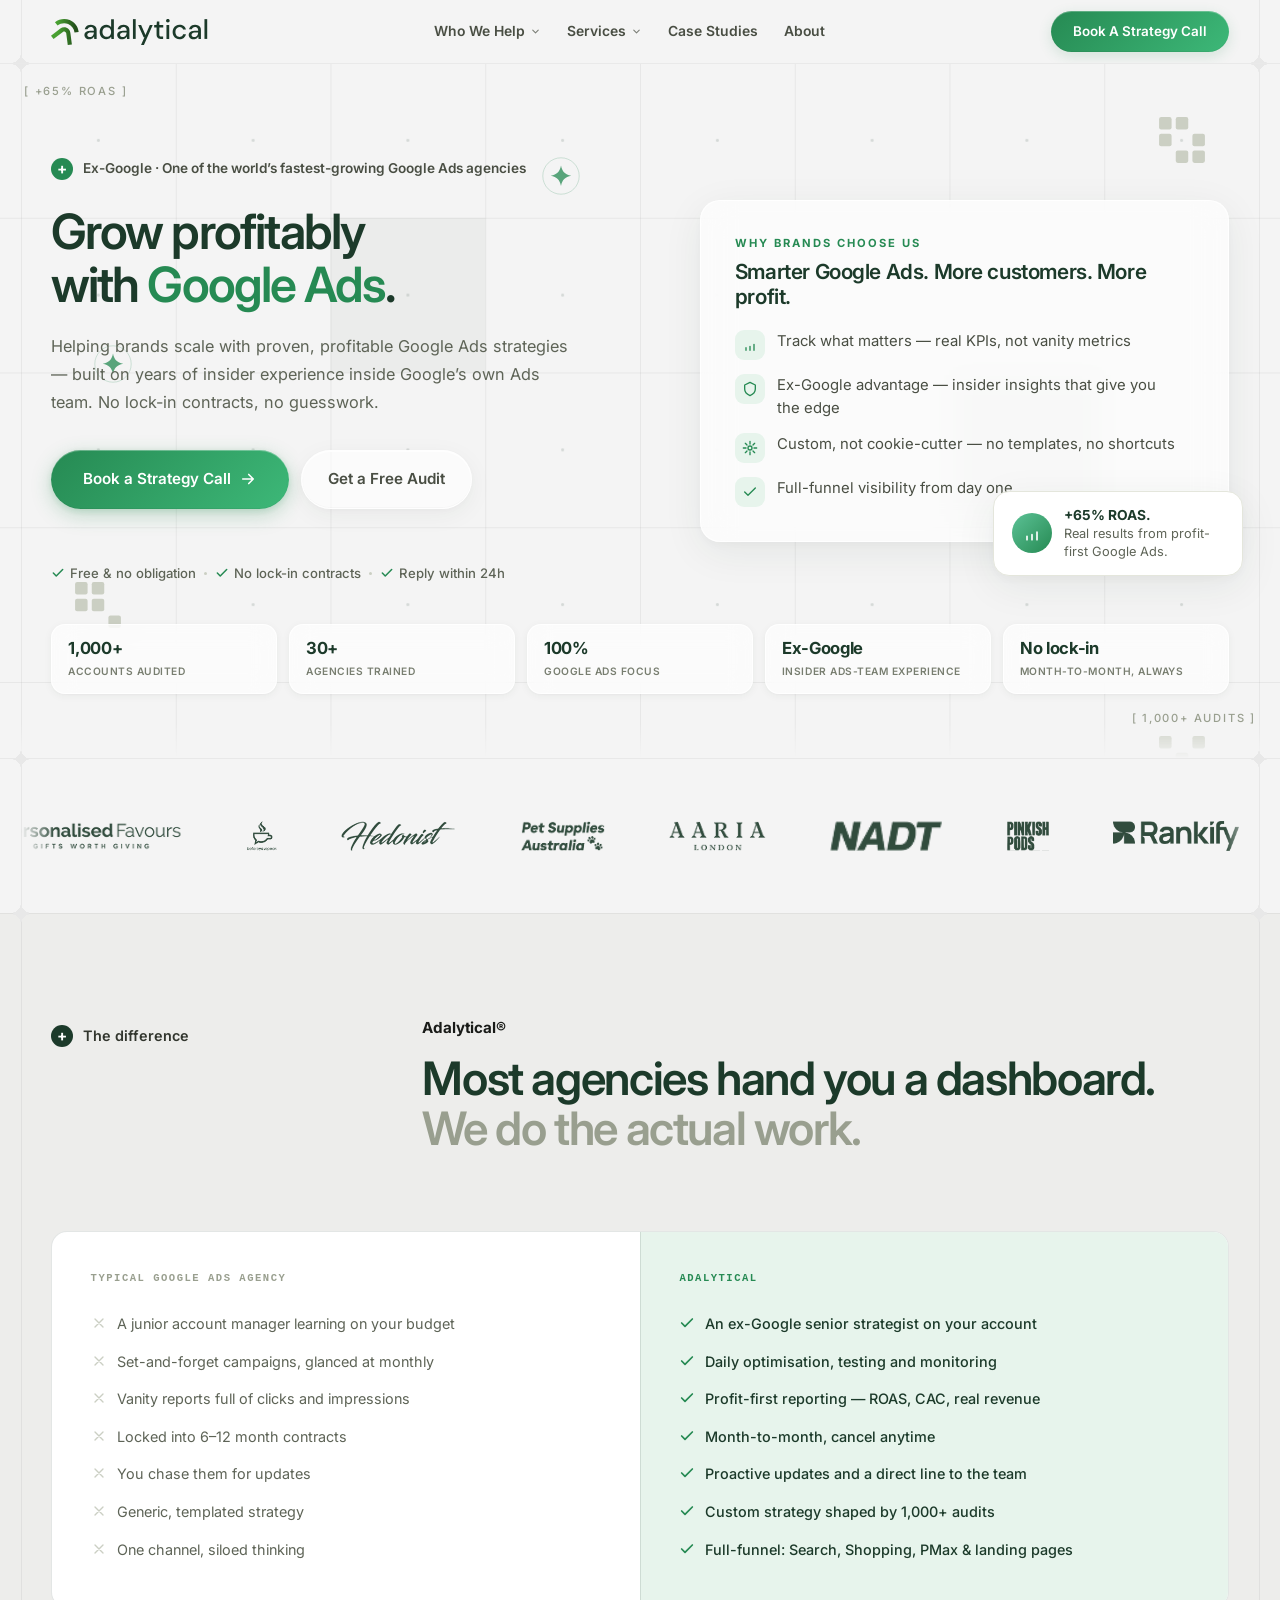
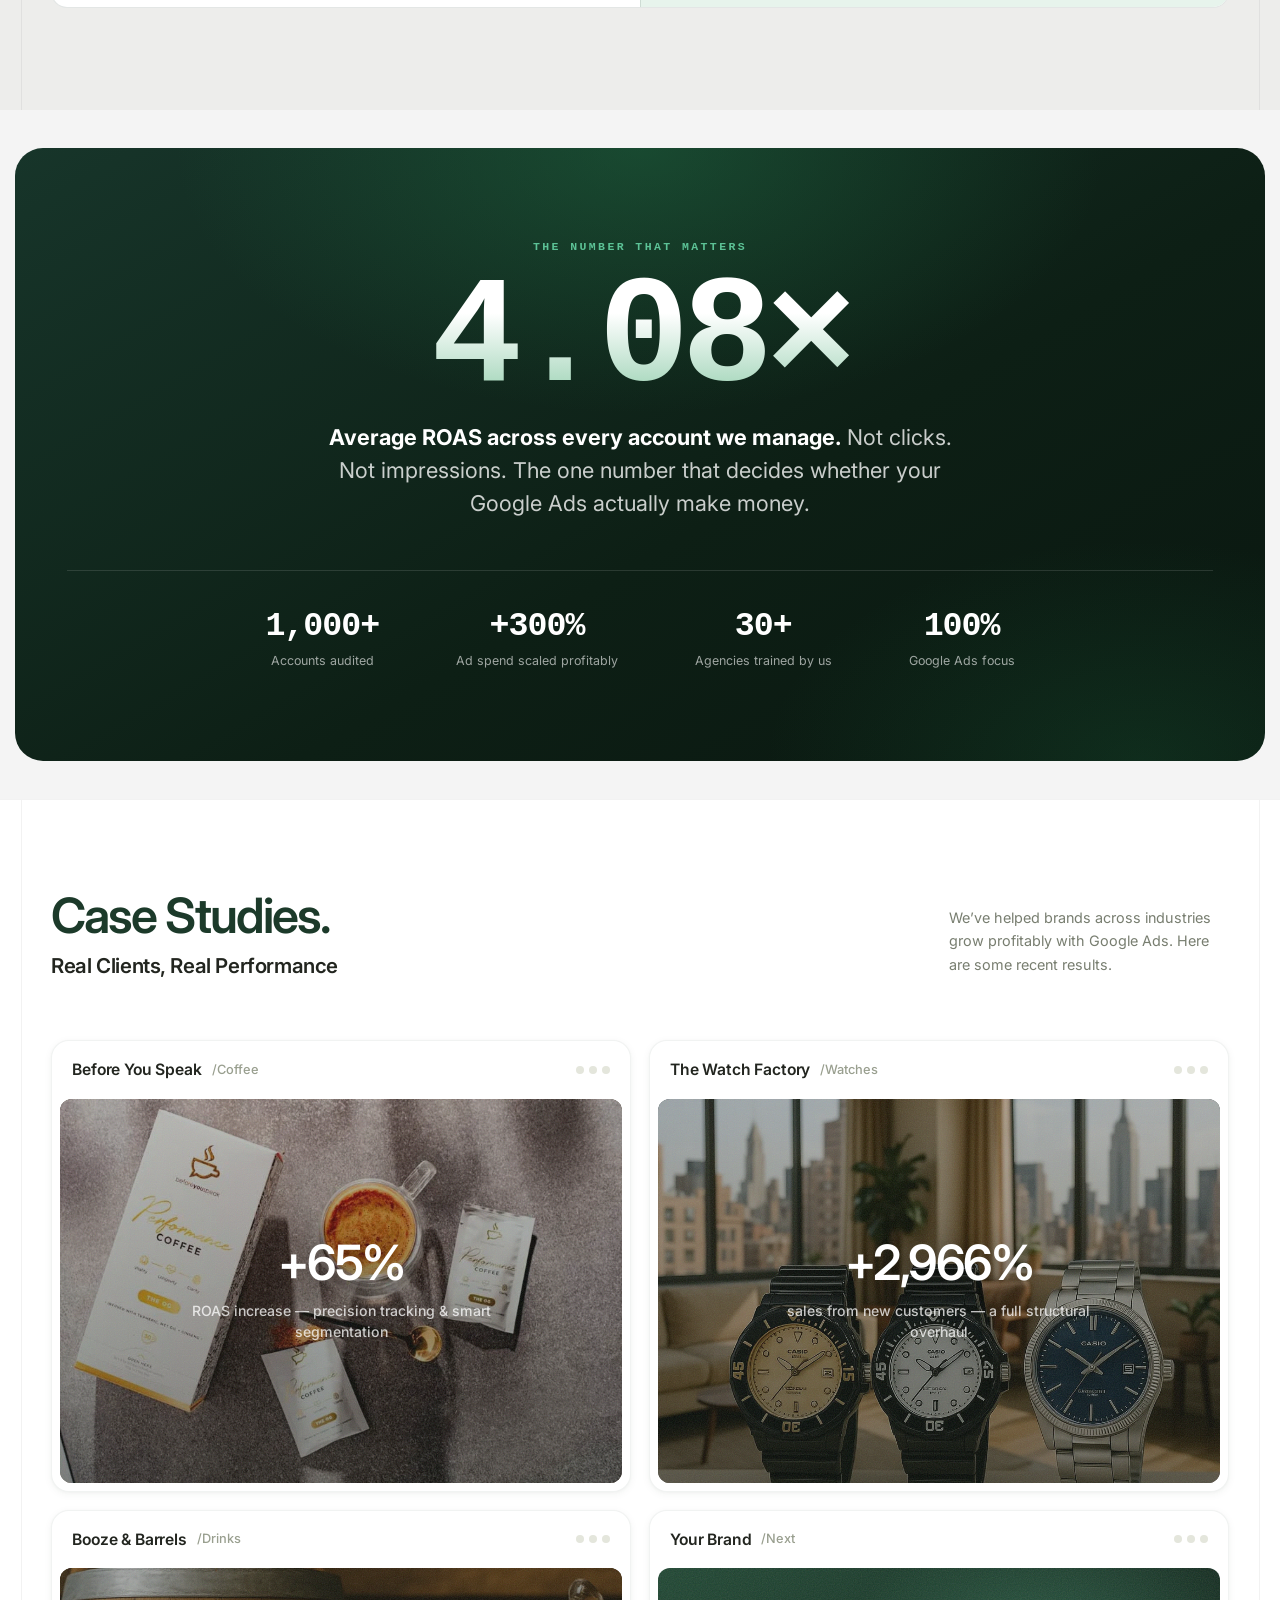
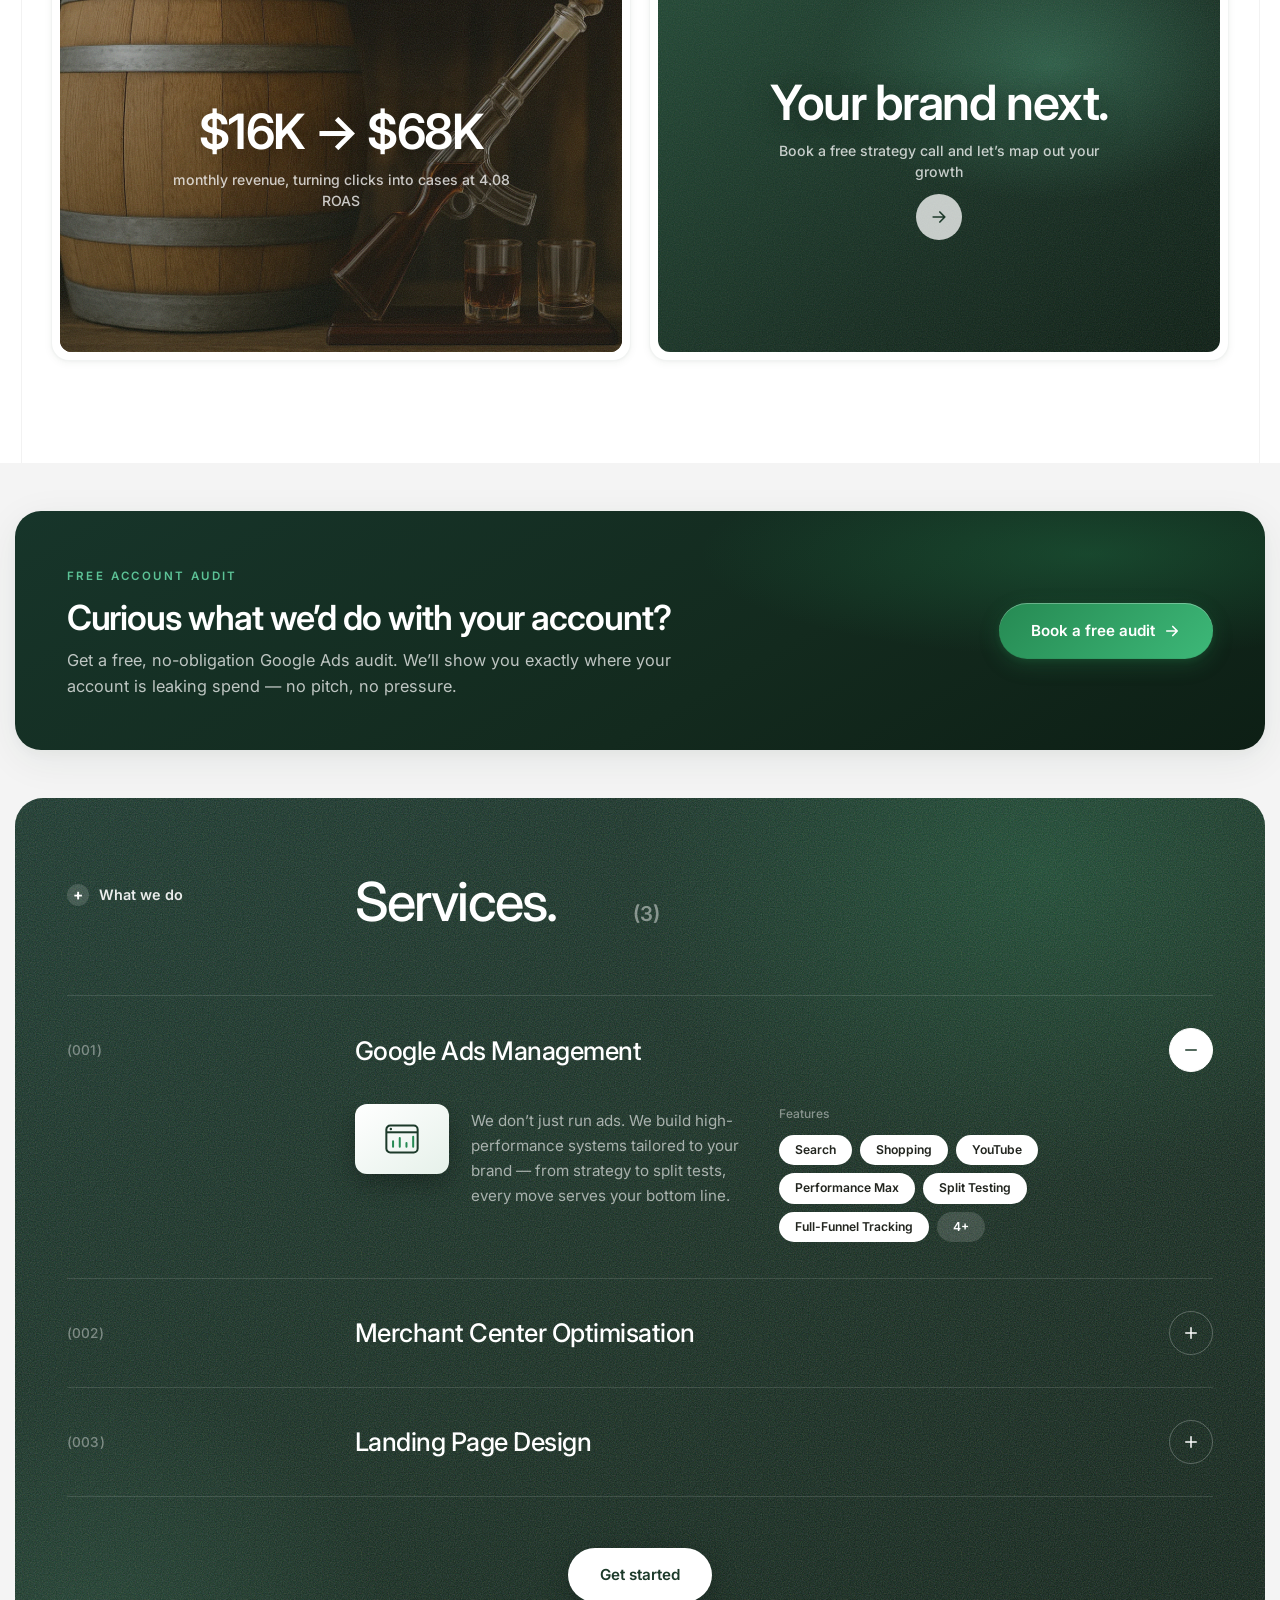
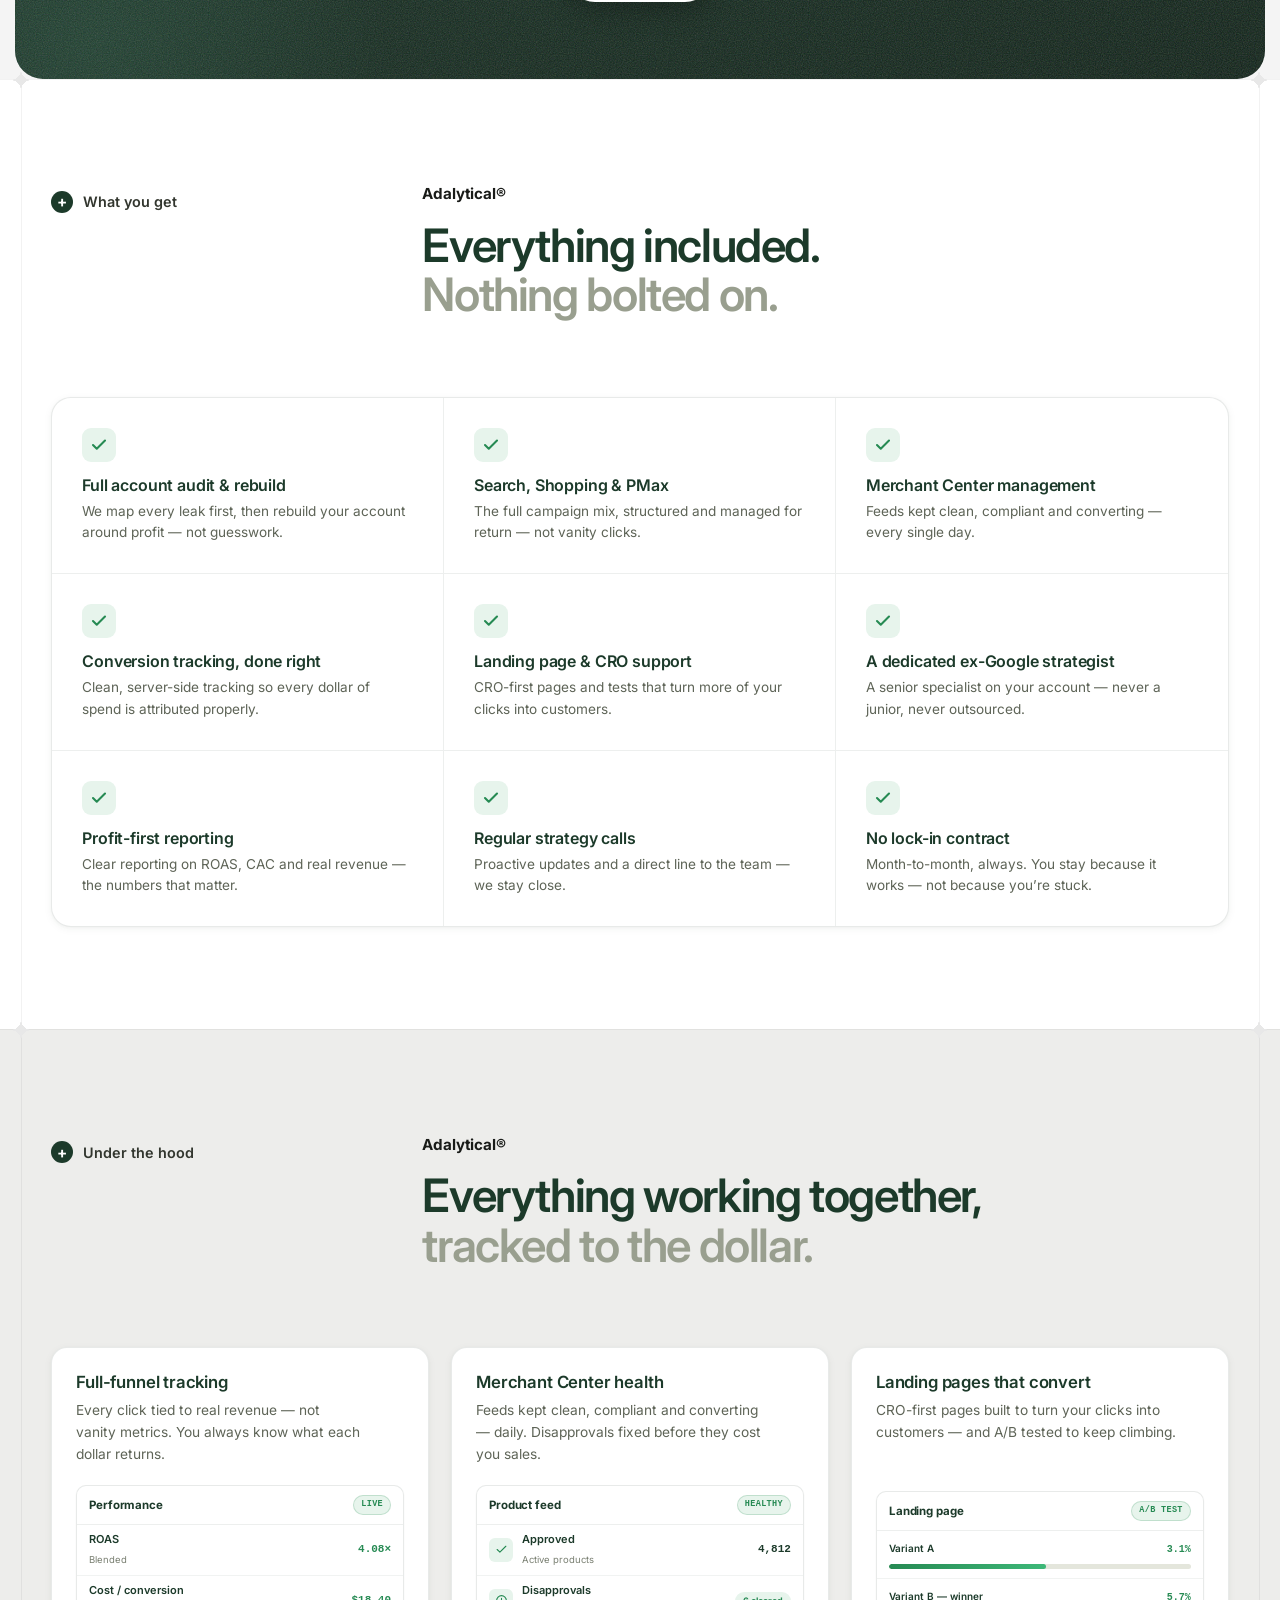
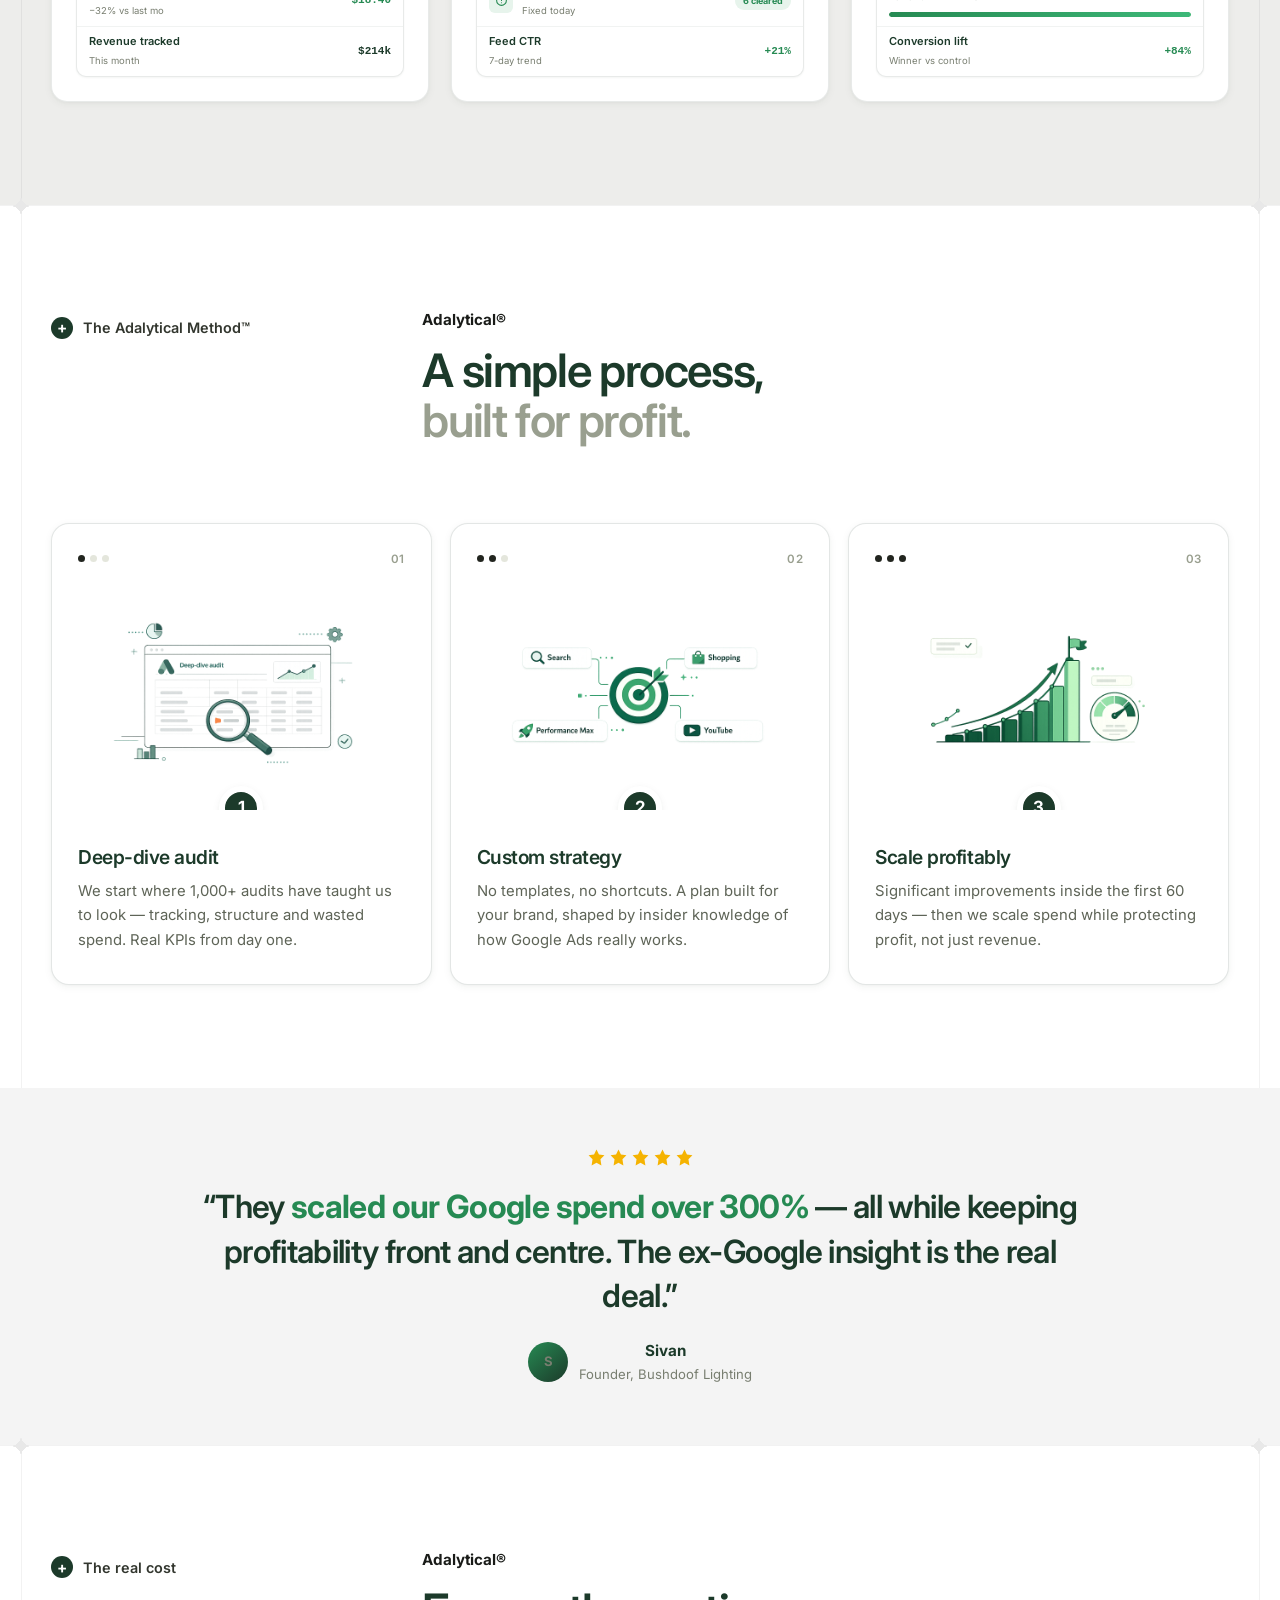
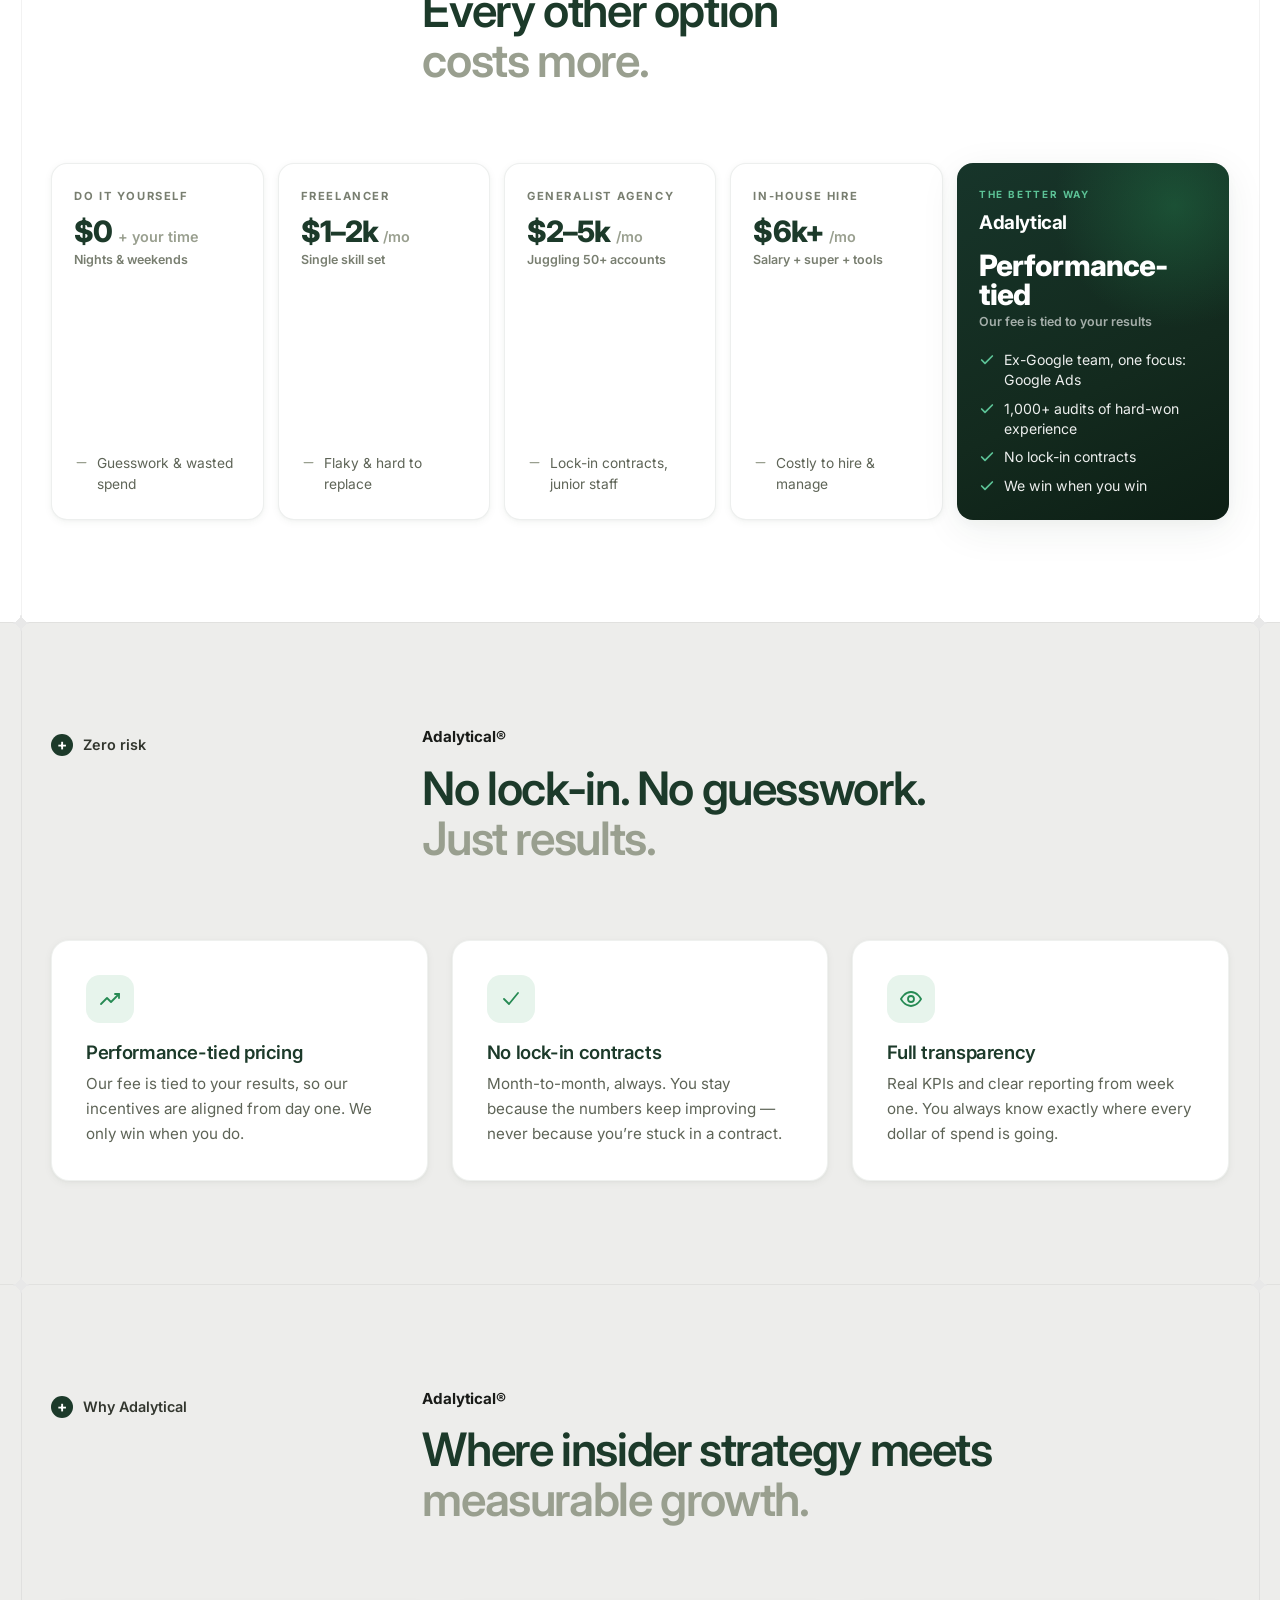
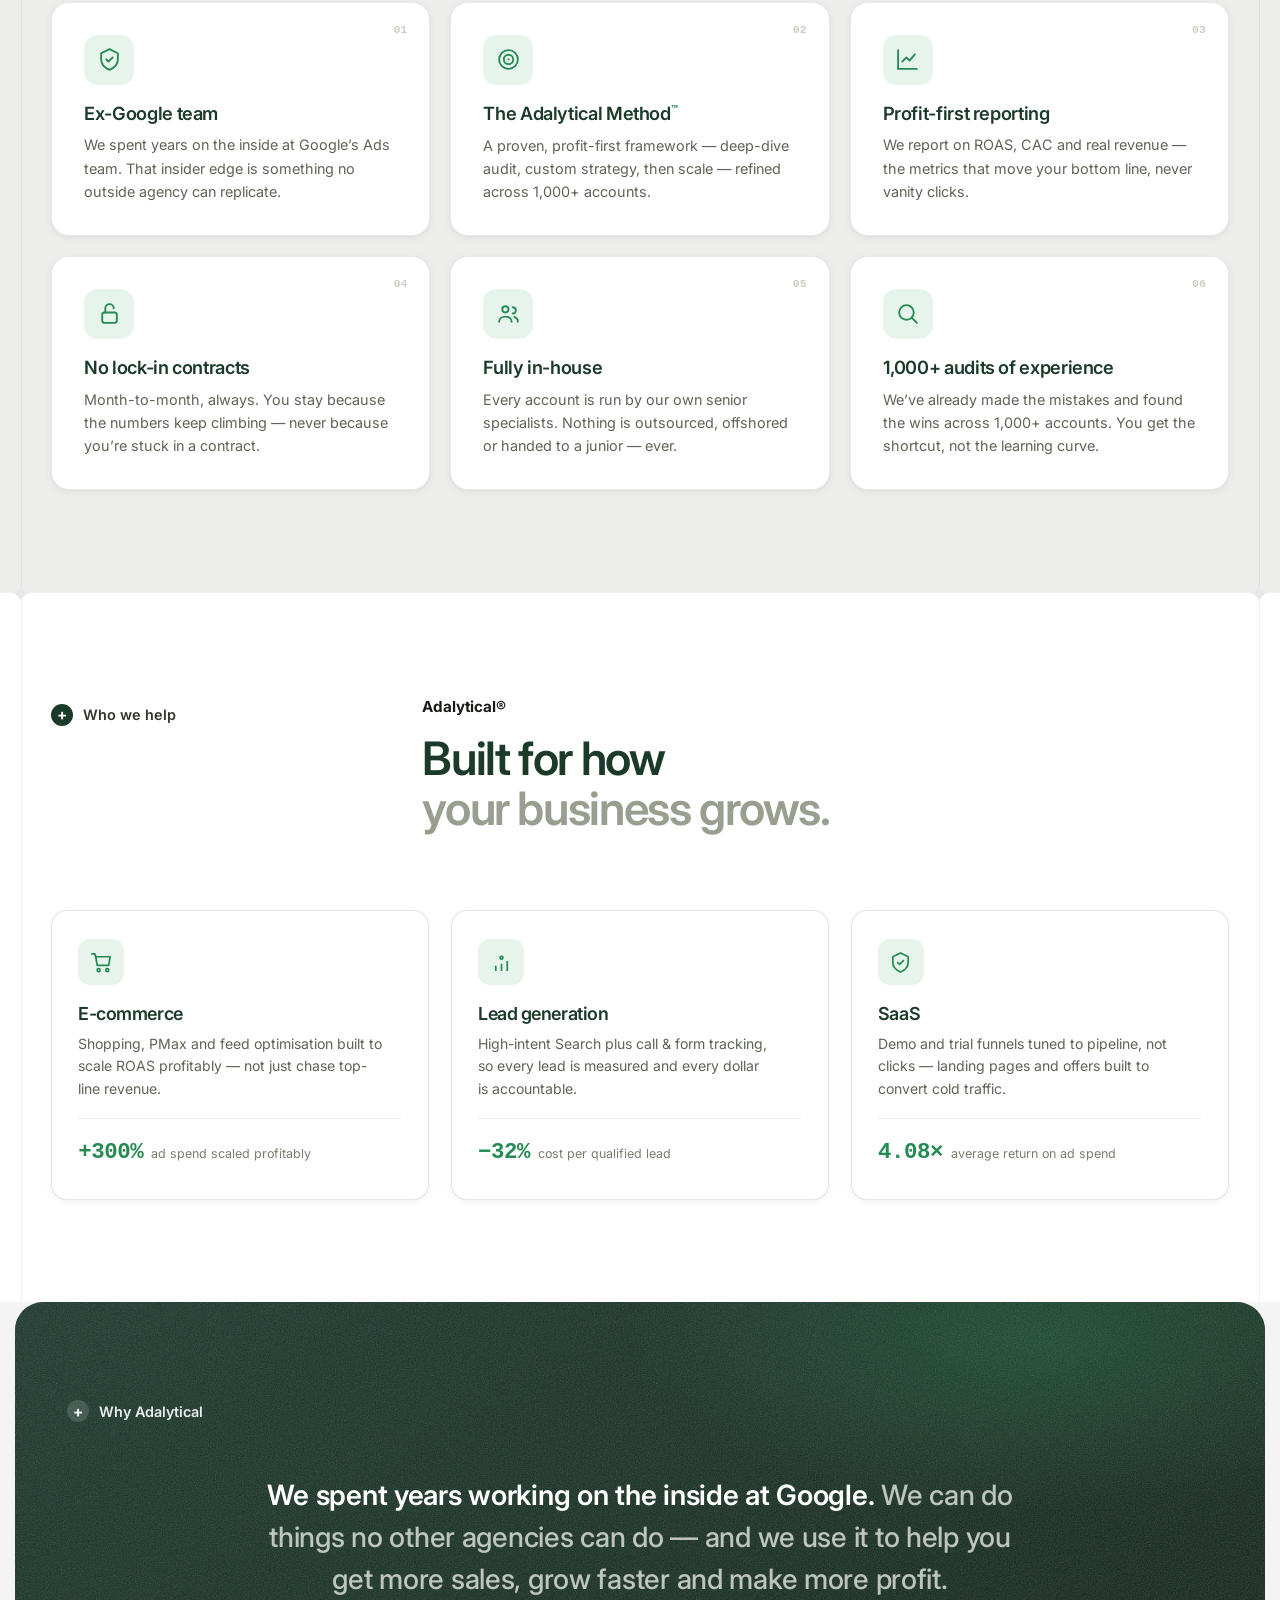
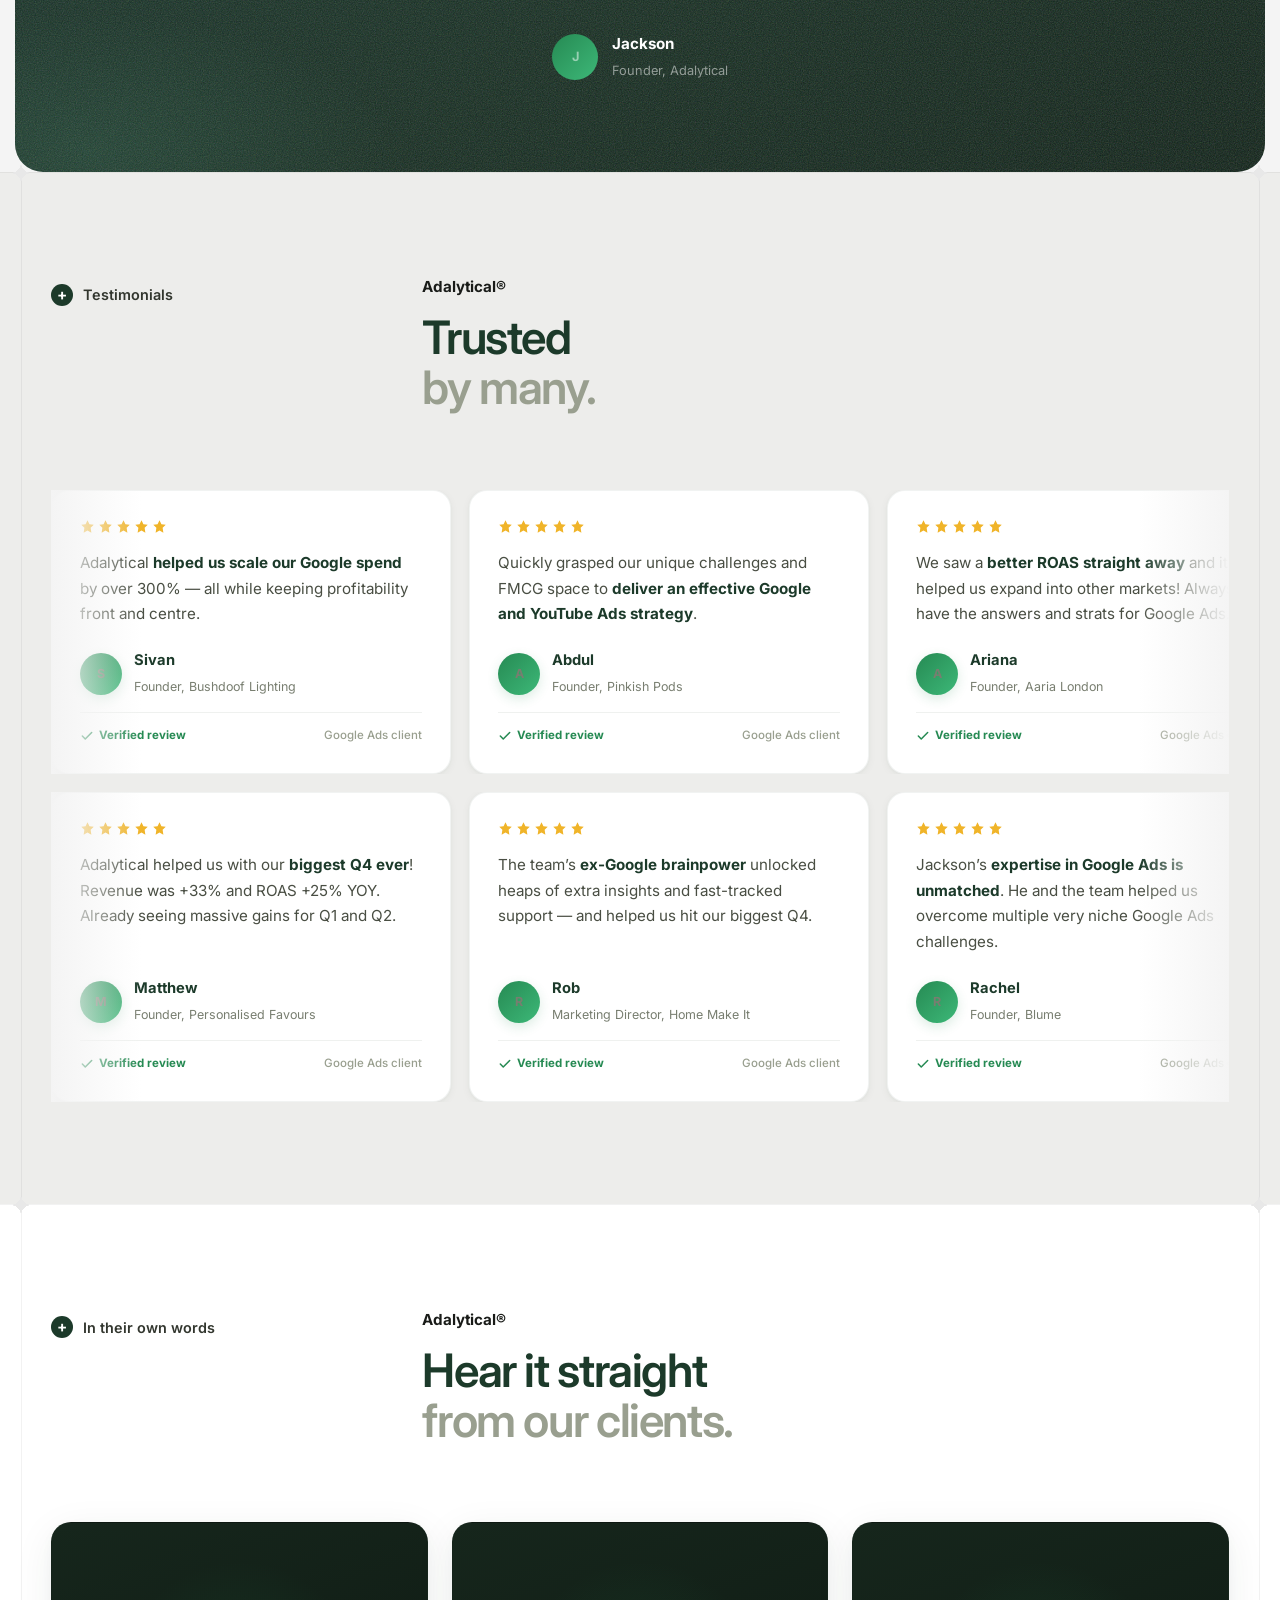
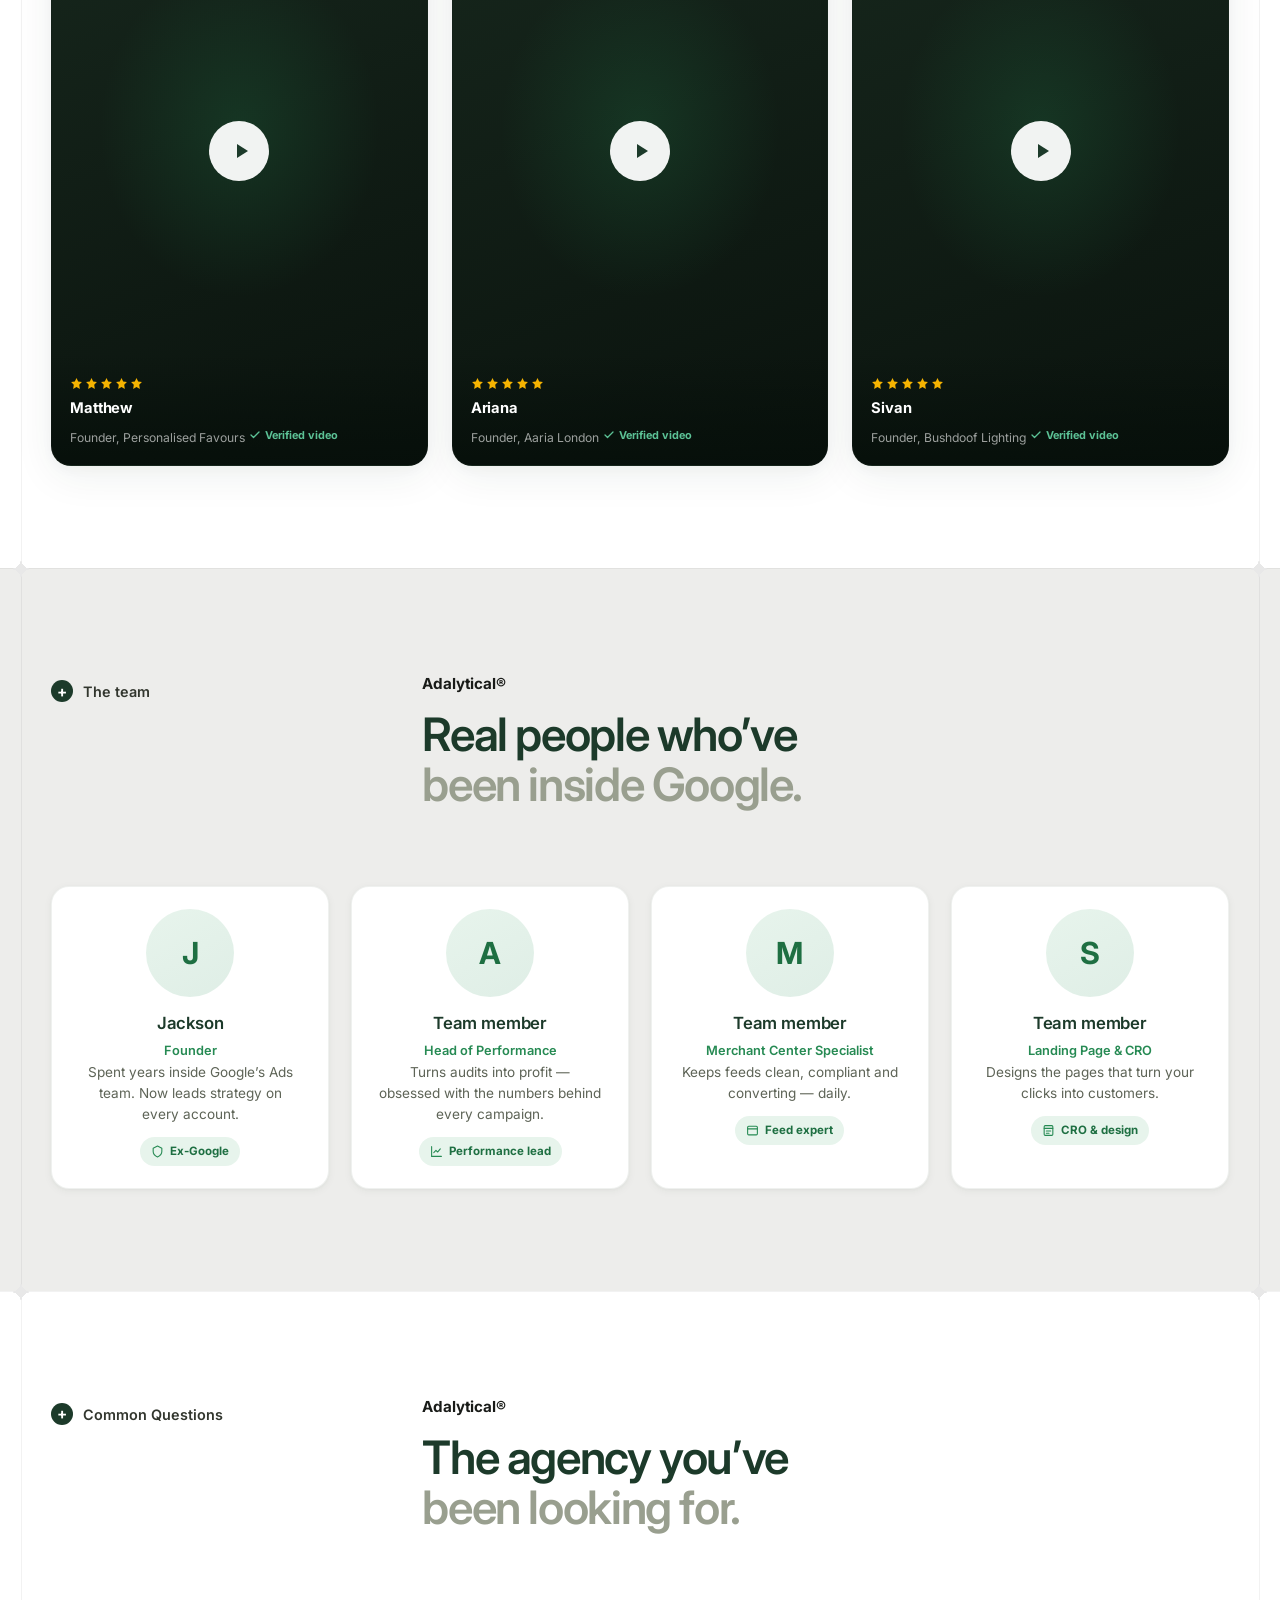
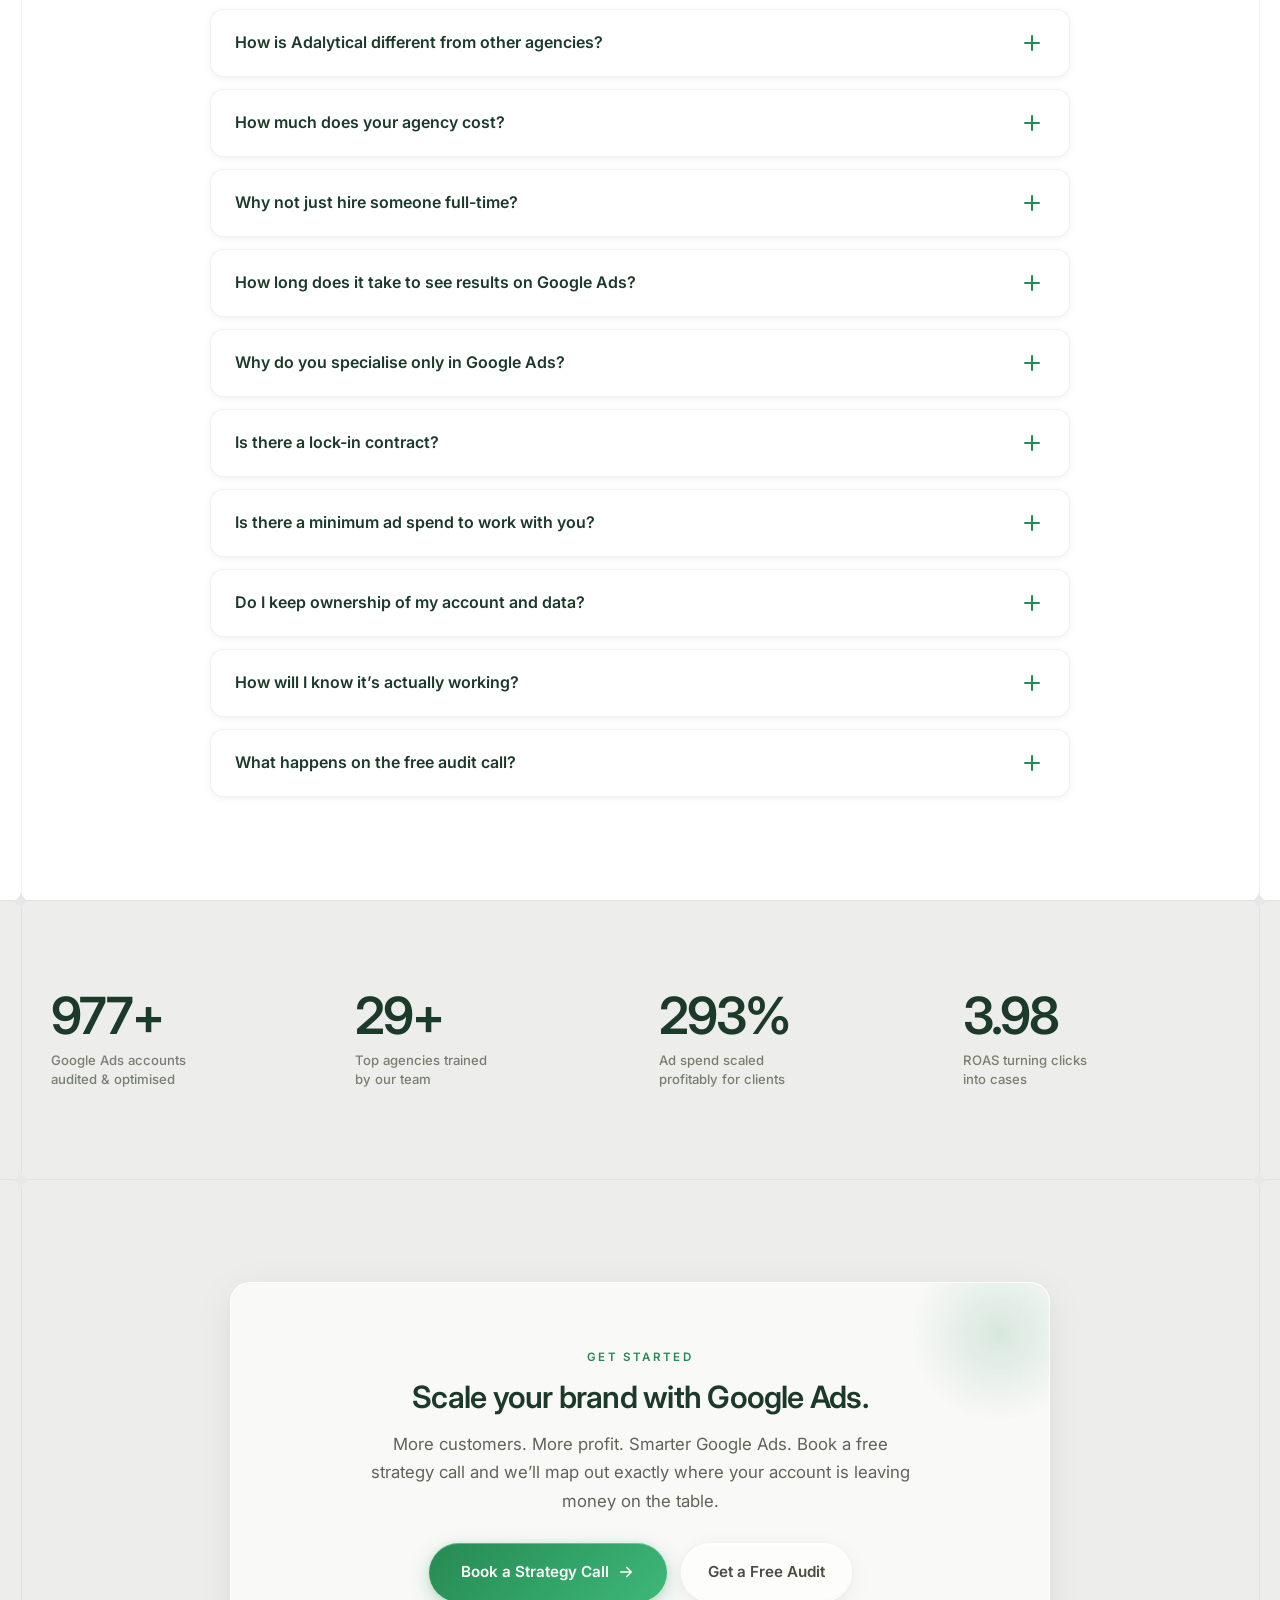
==== commit ab716969: "Add generated process-card illustrations (audit, strategy, scale) Co-Authored-By: Claude Opus 4.8 <n" ====
--- a/index.html
+++ b/index.html
@@ -537,25 +537,8 @@
           <span class="xdots"><i class="on"></i><i></i><i></i></span>
           <span class="xnum">01</span>
         </div>
-        <div class="pillus">
-          <div class="pm">
-            <div class="pm-hd">Account audit <span class="pm-chip">SCANNING</span></div>
-            <div class="pm-row">
-              <span class="pm-ico"><svg viewBox="0 0 24 24" fill="none" stroke="currentColor"><circle cx="11" cy="11" r="7"/><path d="m21 21-4.3-4.3" stroke-linecap="round"/></svg></span>
-              <span class="pm-l"><b>Wasted spend</b><span>Broad-match leaks</span></span>
-              <span class="pm-val neg">−$1,240</span>
-            </div>
-            <div class="pm-row">
-              <span class="pm-ico"><svg viewBox="0 0 24 24" fill="none" stroke="currentColor"><circle cx="12" cy="12" r="8"/><circle cx="12" cy="12" r="3"/></svg></span>
-              <span class="pm-l"><b>Tracking gaps</b><span>Conversion events</span></span>
-              <span class="pm-tag">4 found</span>
-            </div>
-            <div class="pm-row">
-              <span class="pm-ico"><svg viewBox="0 0 24 24" fill="none" stroke="currentColor"><path d="M20 6 9 17l-5-5" stroke-linecap="round" stroke-linejoin="round"/></svg></span>
-              <span class="pm-l"><b>Quality Score</b><span>Keyword average</span></span>
-              <span class="pm-val up">6 → 9</span>
-            </div>
-          </div>
+        <div class="pillus pillus-img">
+          <img src="images/gfx-audit.png" alt="Deep-dive Google Ads account audit dashboard" loading="lazy" width="1512" height="1000">
           <span class="pnum">1</span>
         </div>
         <h3>Deep-dive audit</h3>
@@ -567,25 +550,8 @@
           <span class="xdots"><i class="on"></i><i class="on"></i><i></i></span>
           <span class="xnum">02</span>
         </div>
-        <div class="pillus">
-          <div class="pm">
-            <div class="pm-hd">Your Google Ads plan <span class="pm-chip">CUSTOM</span></div>
-            <div class="pm-row">
-              <span class="pm-ico"><svg viewBox="0 0 24 24" fill="none" stroke="currentColor"><circle cx="11" cy="11" r="7"/><path d="m21 21-4.3-4.3" stroke-linecap="round"/></svg></span>
-              <span class="pm-l"><b>Search</b><span>High-intent keywords</span></span>
-              <span class="pm-ok"><svg viewBox="0 0 24 24" fill="none" stroke="currentColor"><path d="M20 6 9 17l-5-5" stroke-linecap="round" stroke-linejoin="round"/></svg></span>
-            </div>
-            <div class="pm-row">
-              <span class="pm-ico"><svg viewBox="0 0 24 24" fill="none" stroke="currentColor"><path d="M6 6h15l-1.5 9h-12z" stroke-linejoin="round"/><path d="M6 6 5 3H2" stroke-linecap="round"/><circle cx="9" cy="20" r="1.4"/><circle cx="18" cy="20" r="1.4"/></svg></span>
-              <span class="pm-l"><b>Shopping</b><span>Feed optimised</span></span>
-              <span class="pm-ok"><svg viewBox="0 0 24 24" fill="none" stroke="currentColor"><path d="M20 6 9 17l-5-5" stroke-linecap="round" stroke-linejoin="round"/></svg></span>
-            </div>
-            <div class="pm-row">
-              <span class="pm-ico"><svg viewBox="0 0 24 24" fill="none" stroke="currentColor"><rect x="3" y="3" width="7" height="7" rx="1.5"/><rect x="14" y="3" width="7" height="7" rx="1.5"/><rect x="3" y="14" width="7" height="7" rx="1.5"/><rect x="14" y="14" width="7" height="7" rx="1.5"/></svg></span>
-              <span class="pm-l"><b>Performance Max</b><span>Full-funnel reach</span></span>
-              <span class="pm-ok"><svg viewBox="0 0 24 24" fill="none" stroke="currentColor"><path d="M20 6 9 17l-5-5" stroke-linecap="round" stroke-linejoin="round"/></svg></span>
-            </div>
-          </div>
+        <div class="pillus pillus-img">
+          <img src="images/gfx-strategy.png" alt="Custom Google Ads strategy across Search, Shopping, Performance Max and YouTube" loading="lazy" width="1512" height="1000">
           <span class="pnum">2</span>
         </div>
         <h3>Custom strategy</h3>
@@ -597,13 +563,8 @@
           <span class="xdots"><i class="on"></i><i class="on"></i><i class="on"></i></span>
           <span class="xnum">03</span>
         </div>
-        <div class="pillus">
-          <div class="pm">
-            <div class="pm-hd">Ad spend scaling <span class="pm-chip">+65% ROAS</span></div>
-            <div class="pm-bar"><div class="pm-bt"><b>Month 1</b><span>$5k</span></div><div class="pm-track"><div class="pm-fill" style="--w:38%"></div></div></div>
-            <div class="pm-bar"><div class="pm-bt"><b>Month 2</b><span>$12k</span></div><div class="pm-track"><div class="pm-fill" style="--w:64%"></div></div></div>
-            <div class="pm-bar"><div class="pm-bt"><b>Month 3</b><span>$28k</span></div><div class="pm-track"><div class="pm-fill" style="--w:100%"></div></div></div>
-          </div>
+        <div class="pillus pillus-img">
+          <img src="images/gfx-scale.png" alt="Scaling Google Ads spend profitably month over month" loading="lazy" width="1512" height="1000">
           <span class="pnum">3</span>
         </div>
         <h3>Scale profitably</h3>
--- a/assets/lp.css
+++ b/assets/lp.css
@@ -317,3 +317,7 @@
 .vs-item p{font-size:.85rem;color:var(--g600);line-height:1.55}
 @media(max-width:820px){.vstack{grid-template-columns:1fr 1fr}.vs-item:nth-child(3n){border-right:1px solid rgba(30,55,40,.08)}.vs-item:nth-child(2n){border-right:none}.vs-item:nth-child(-n+3){border-top:1px solid rgba(30,55,40,.08)}.vs-item:nth-child(-n+2){border-top:none}}
 @media(max-width:520px){.vstack{grid-template-columns:1fr}.vs-item{border-right:none!important;border-top:1px solid rgba(30,55,40,.08)!important}.vs-item:first-child{border-top:none!important}}
+
+/* ---- AI-generated illustration panels (process/feature cards) ---- */
+.pillus.pillus-img{background:#fff;padding:0;overflow:hidden;align-items:stretch;min-height:0}
+.pillus.pillus-img img{width:100%;height:auto;display:block;border-radius:14px}
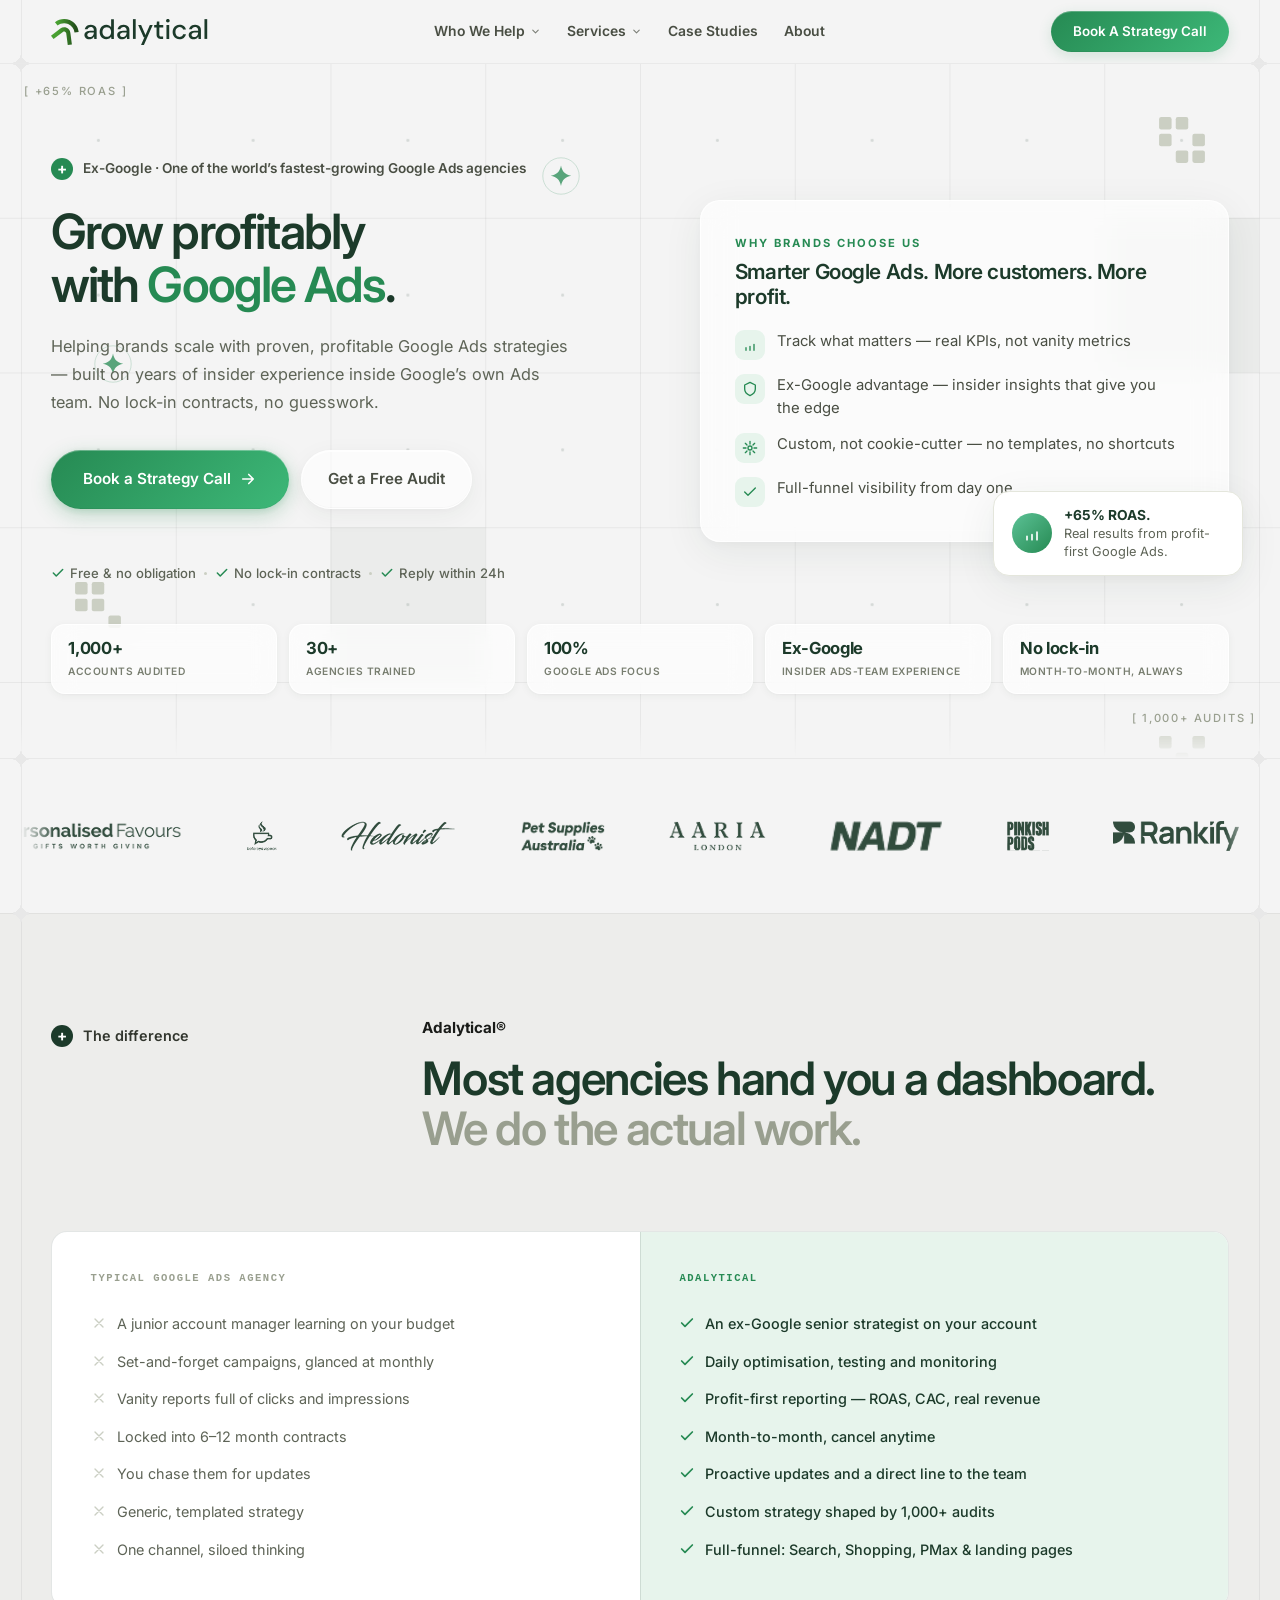
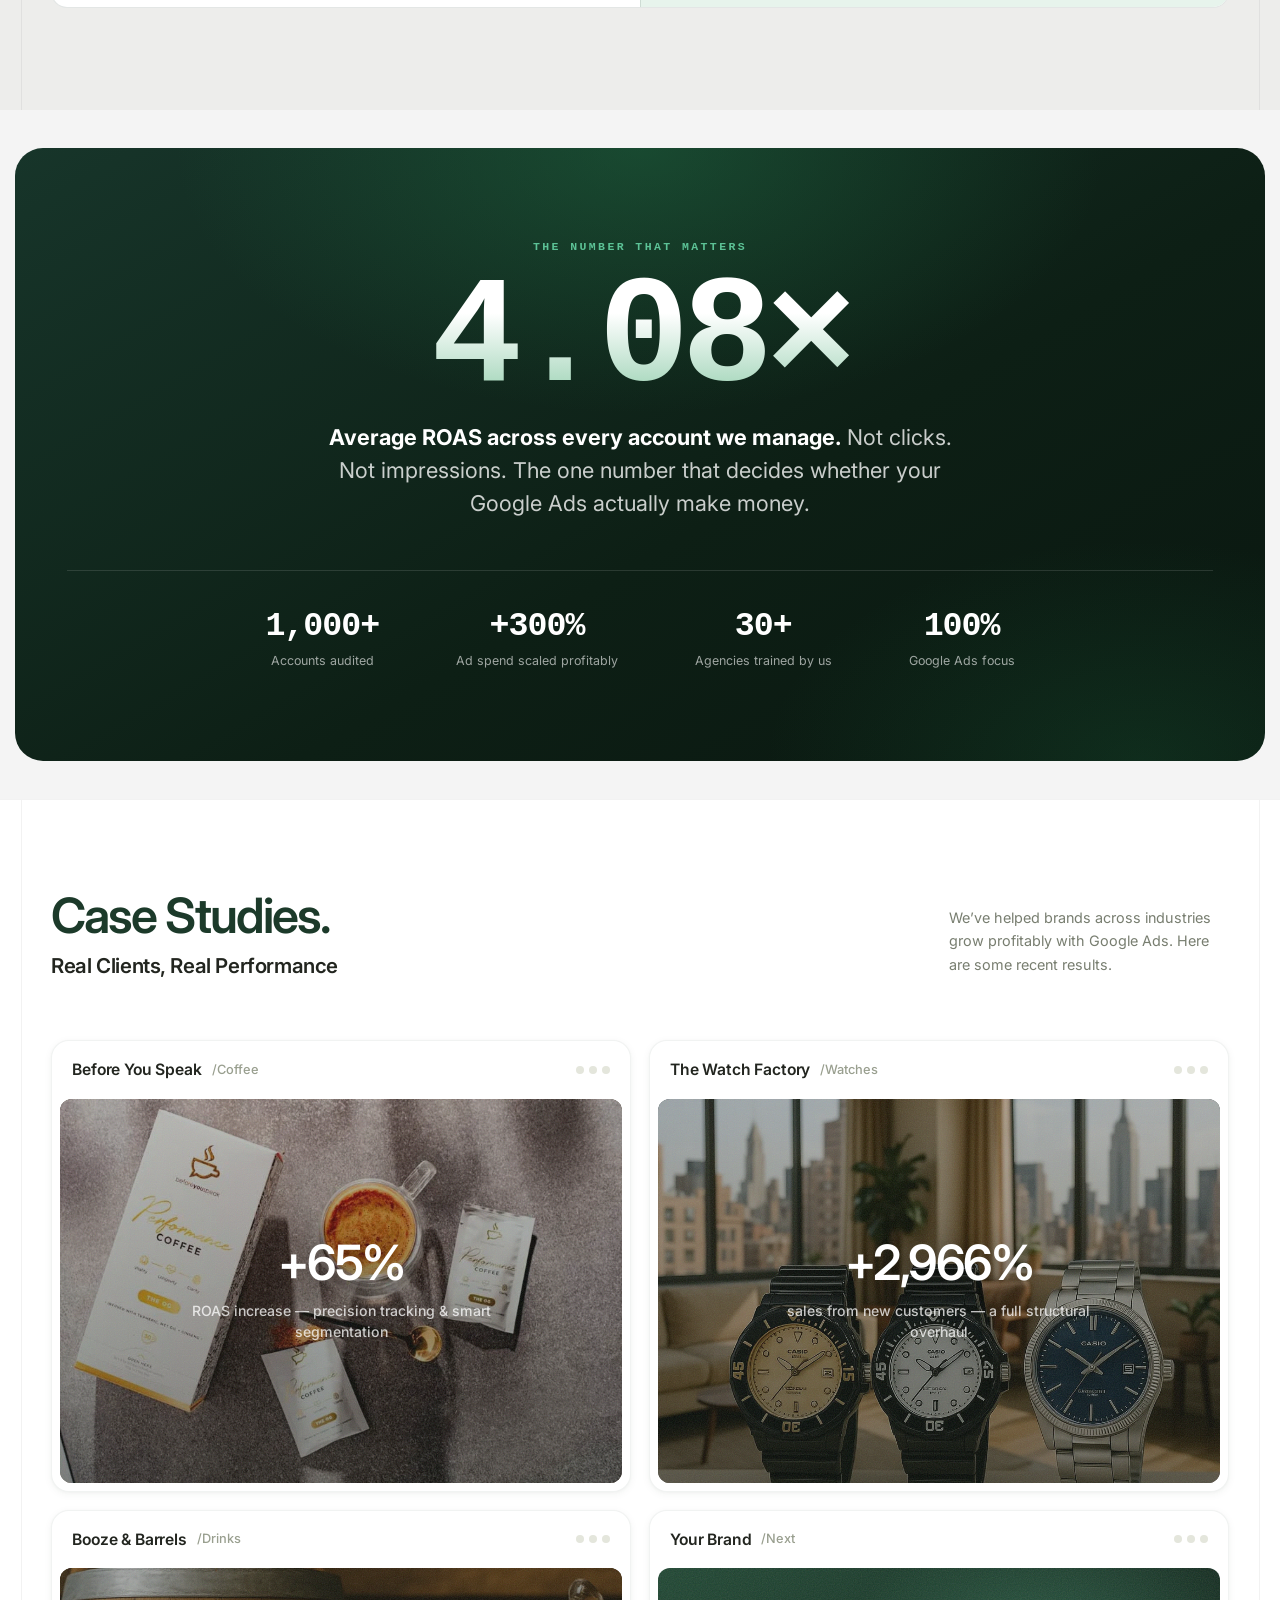
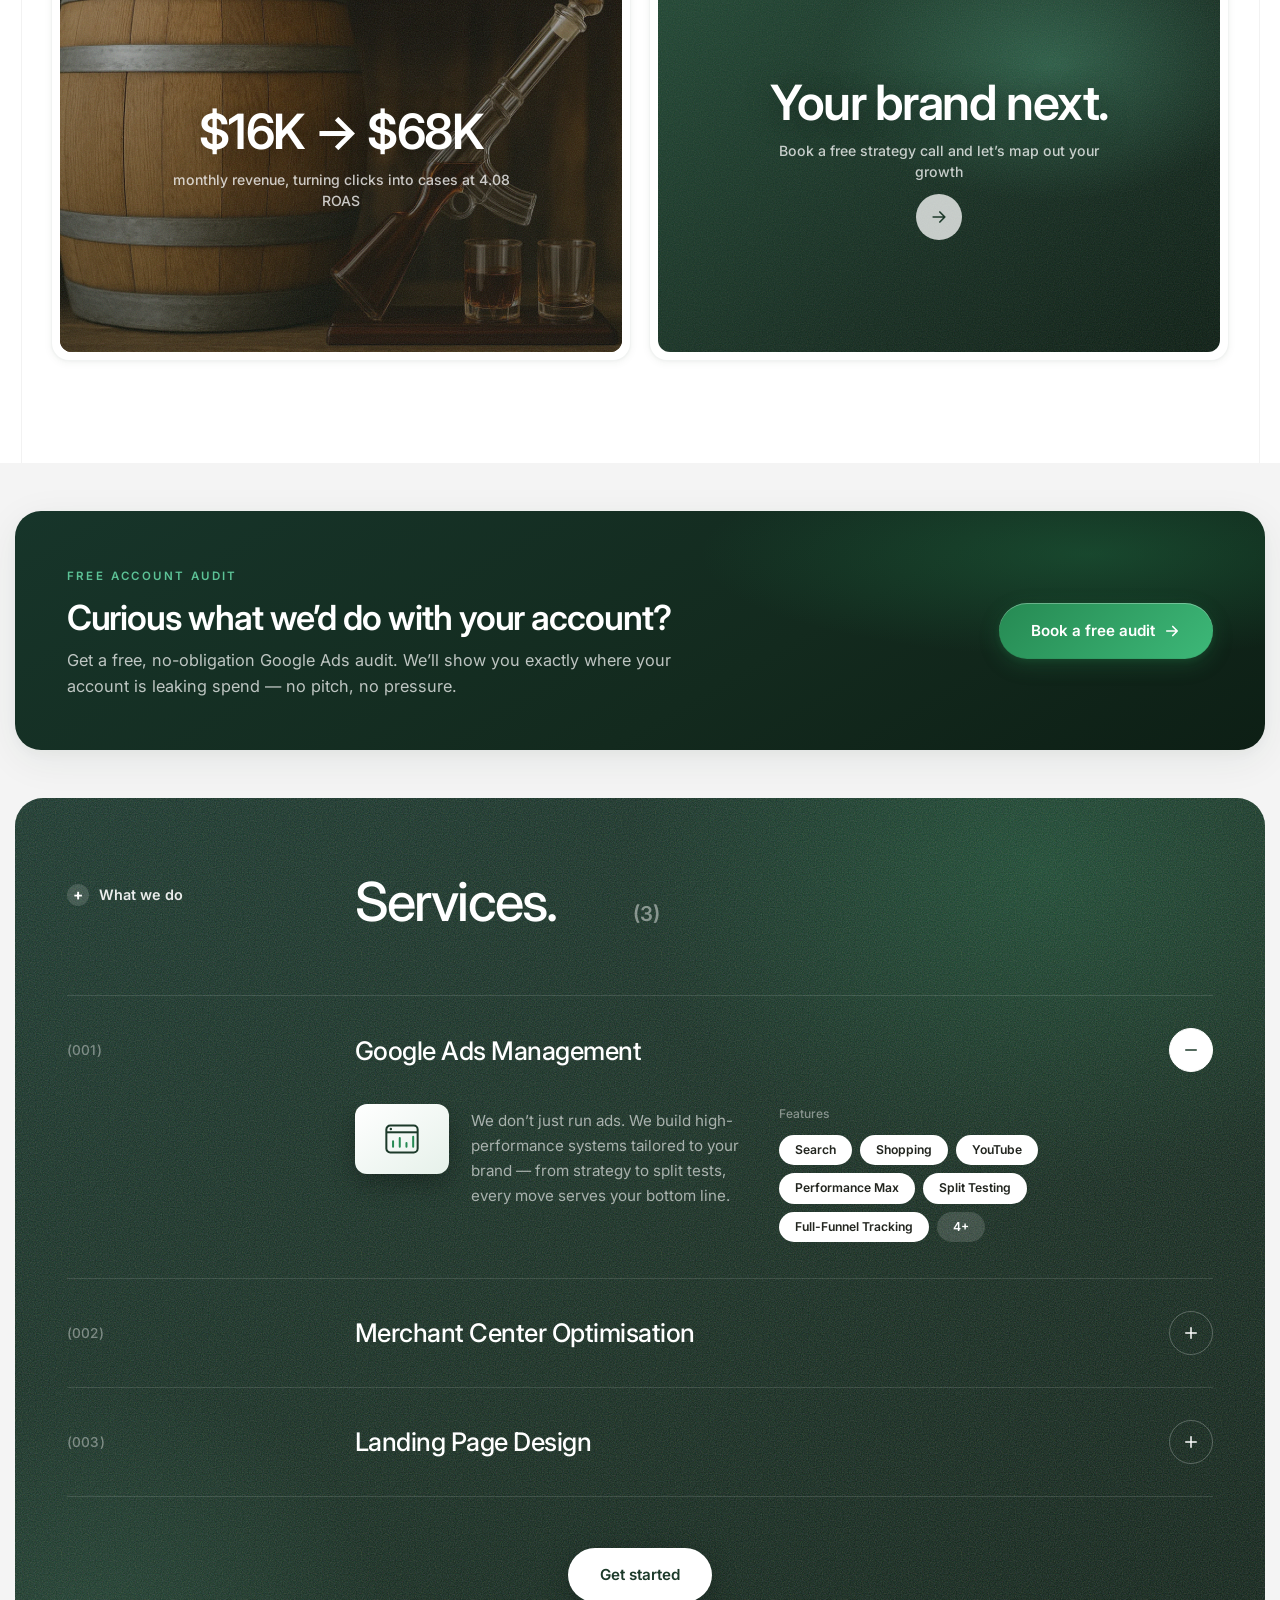
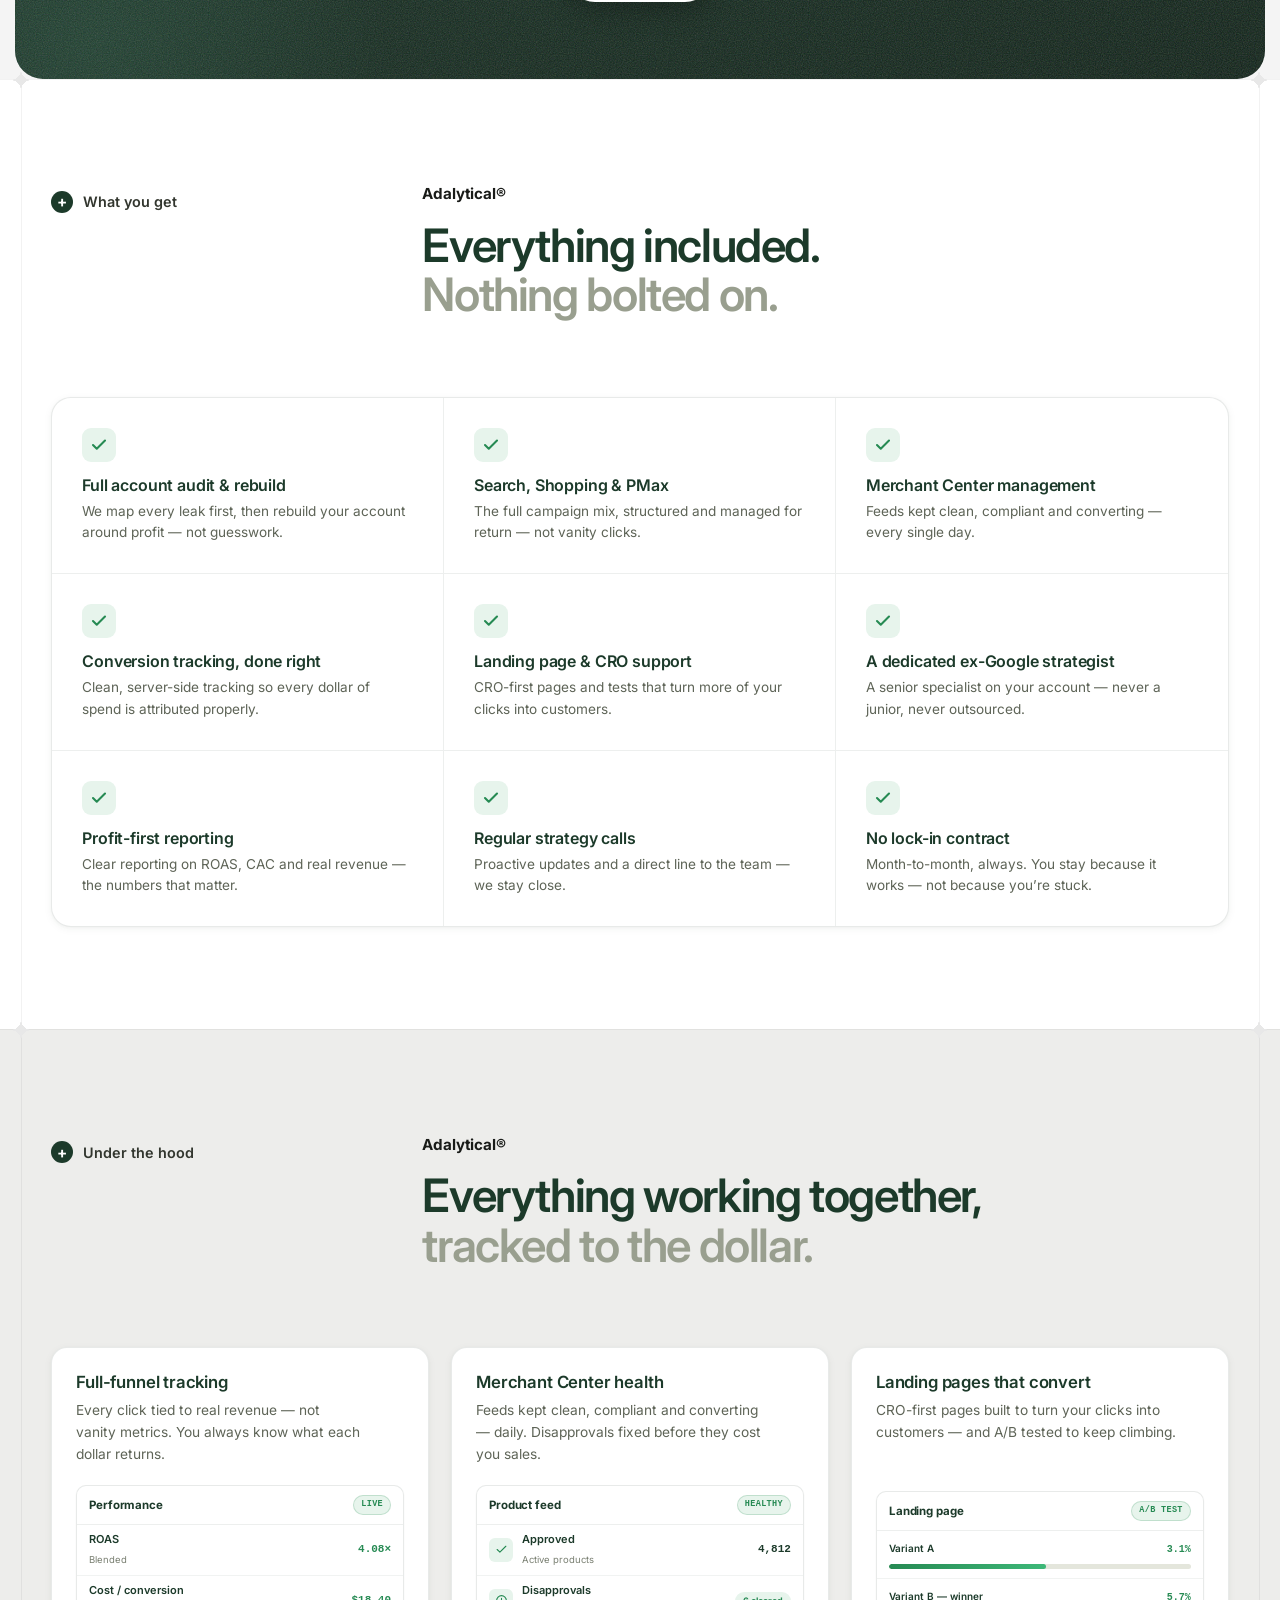
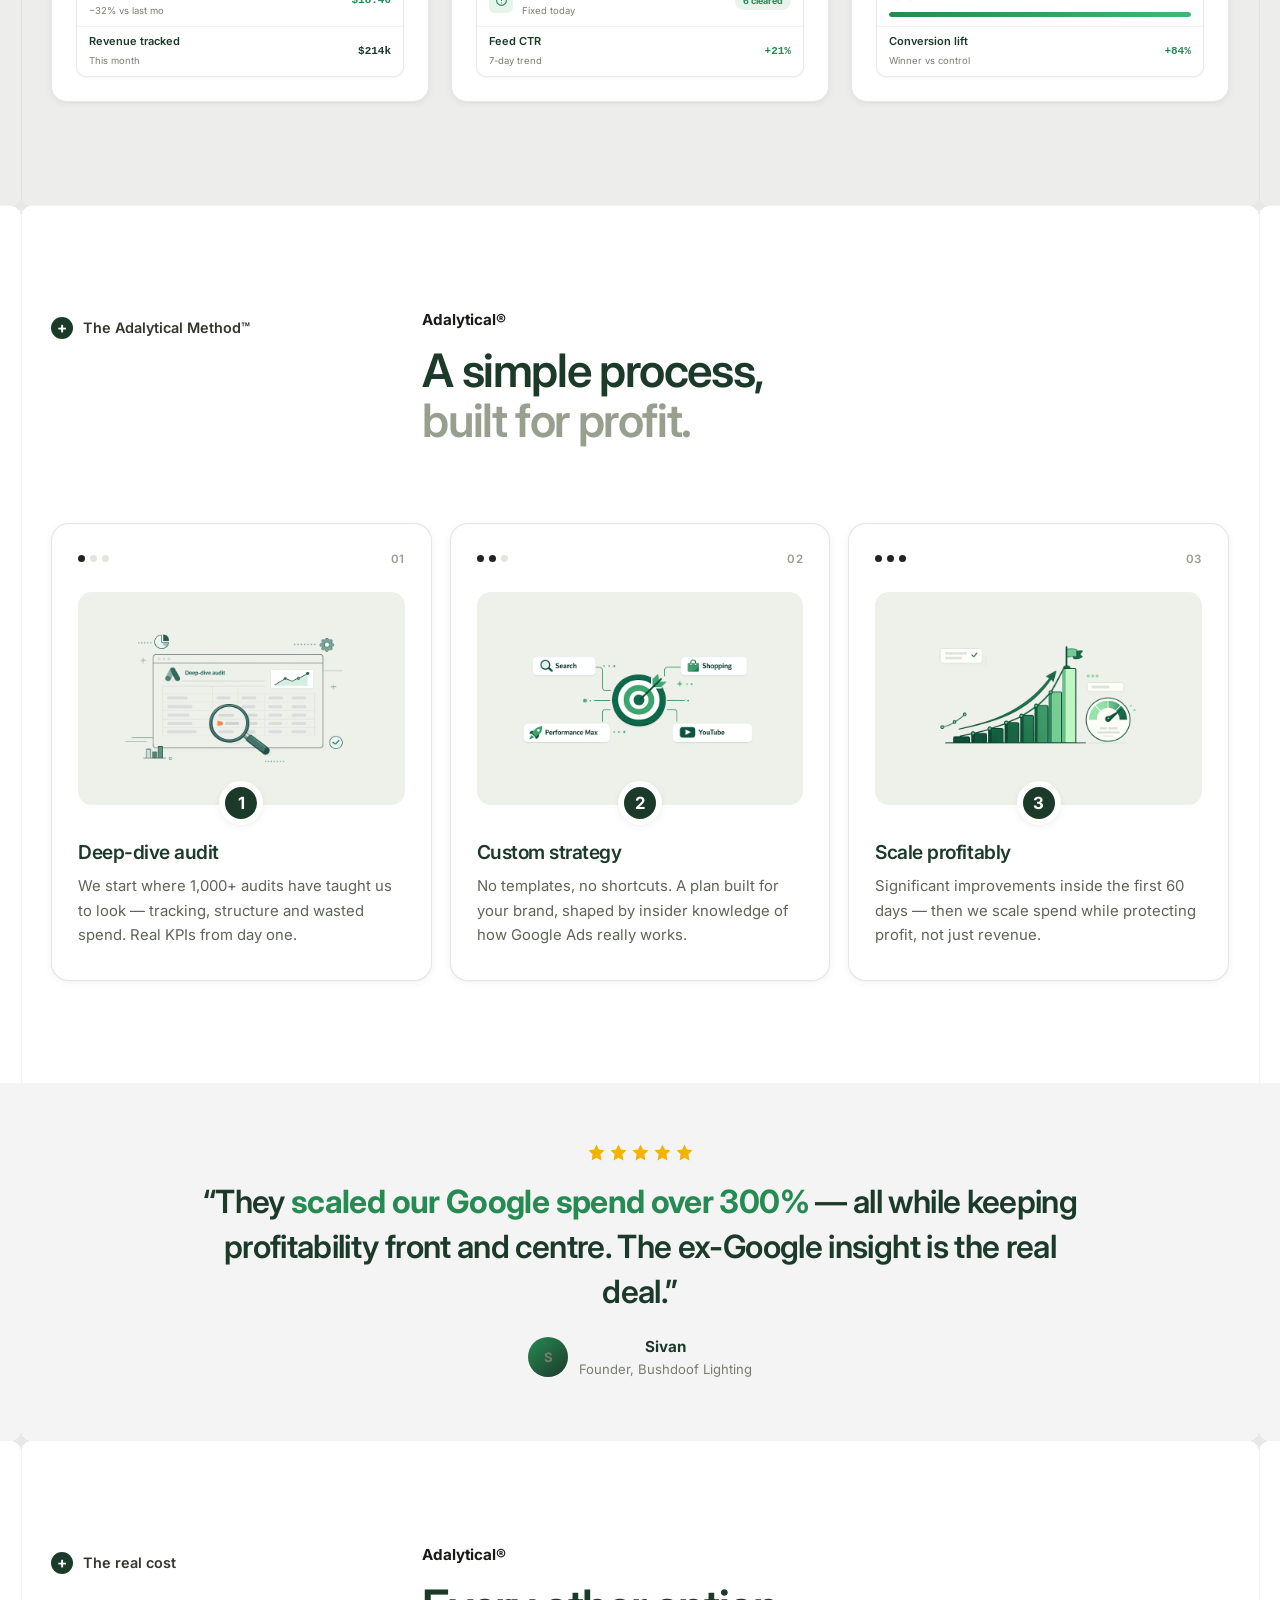
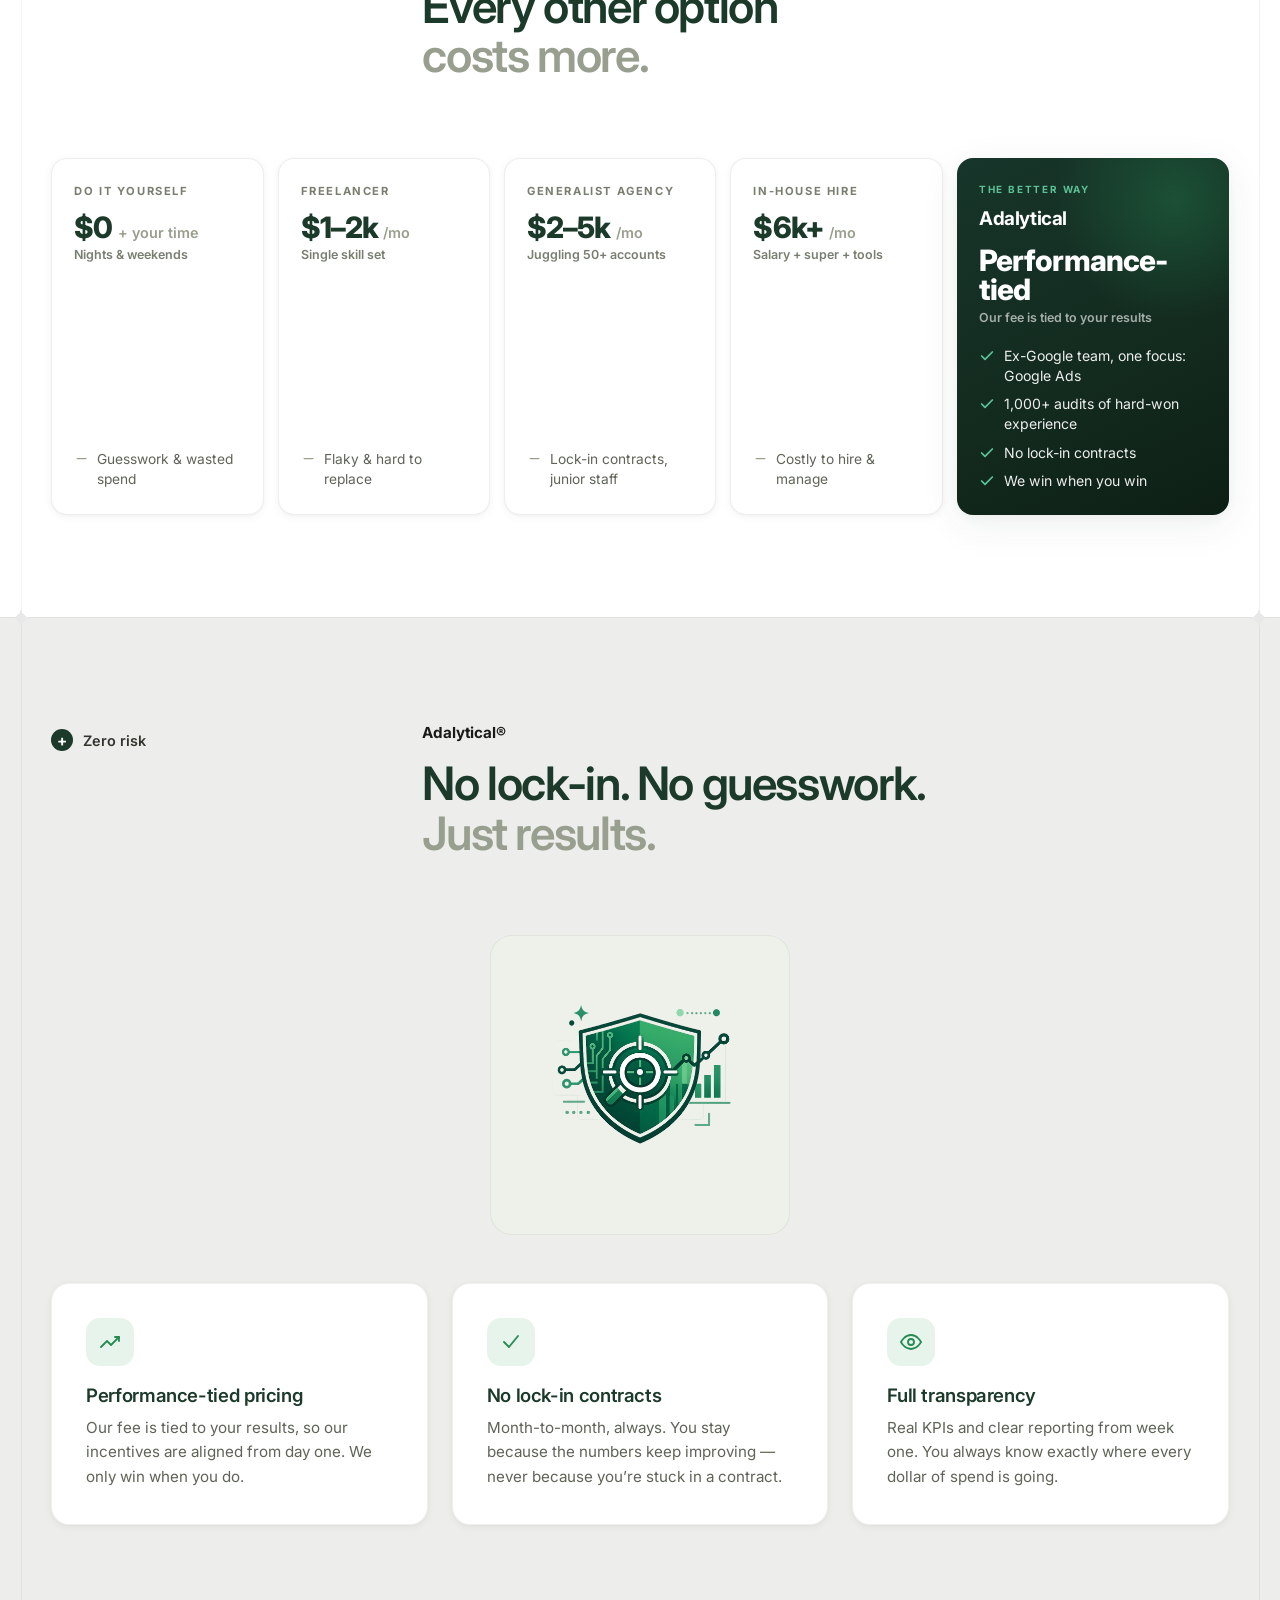
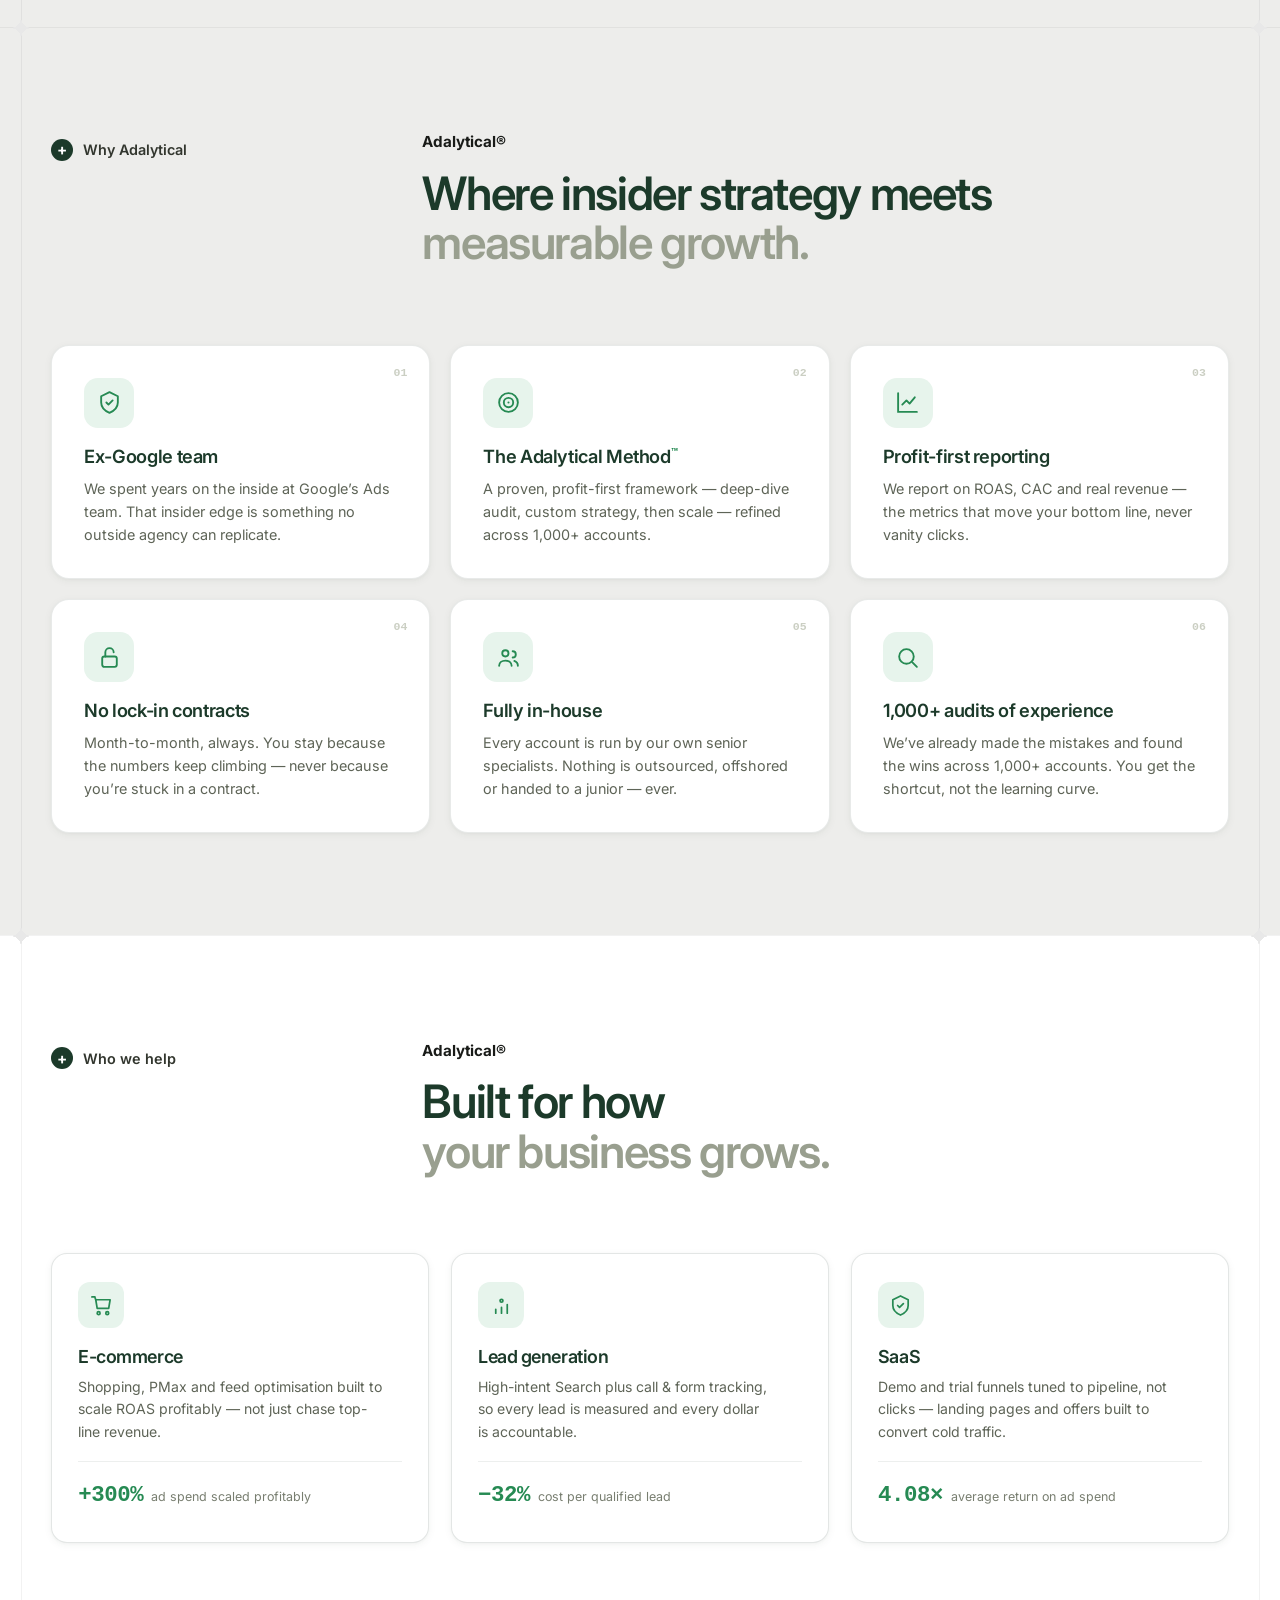
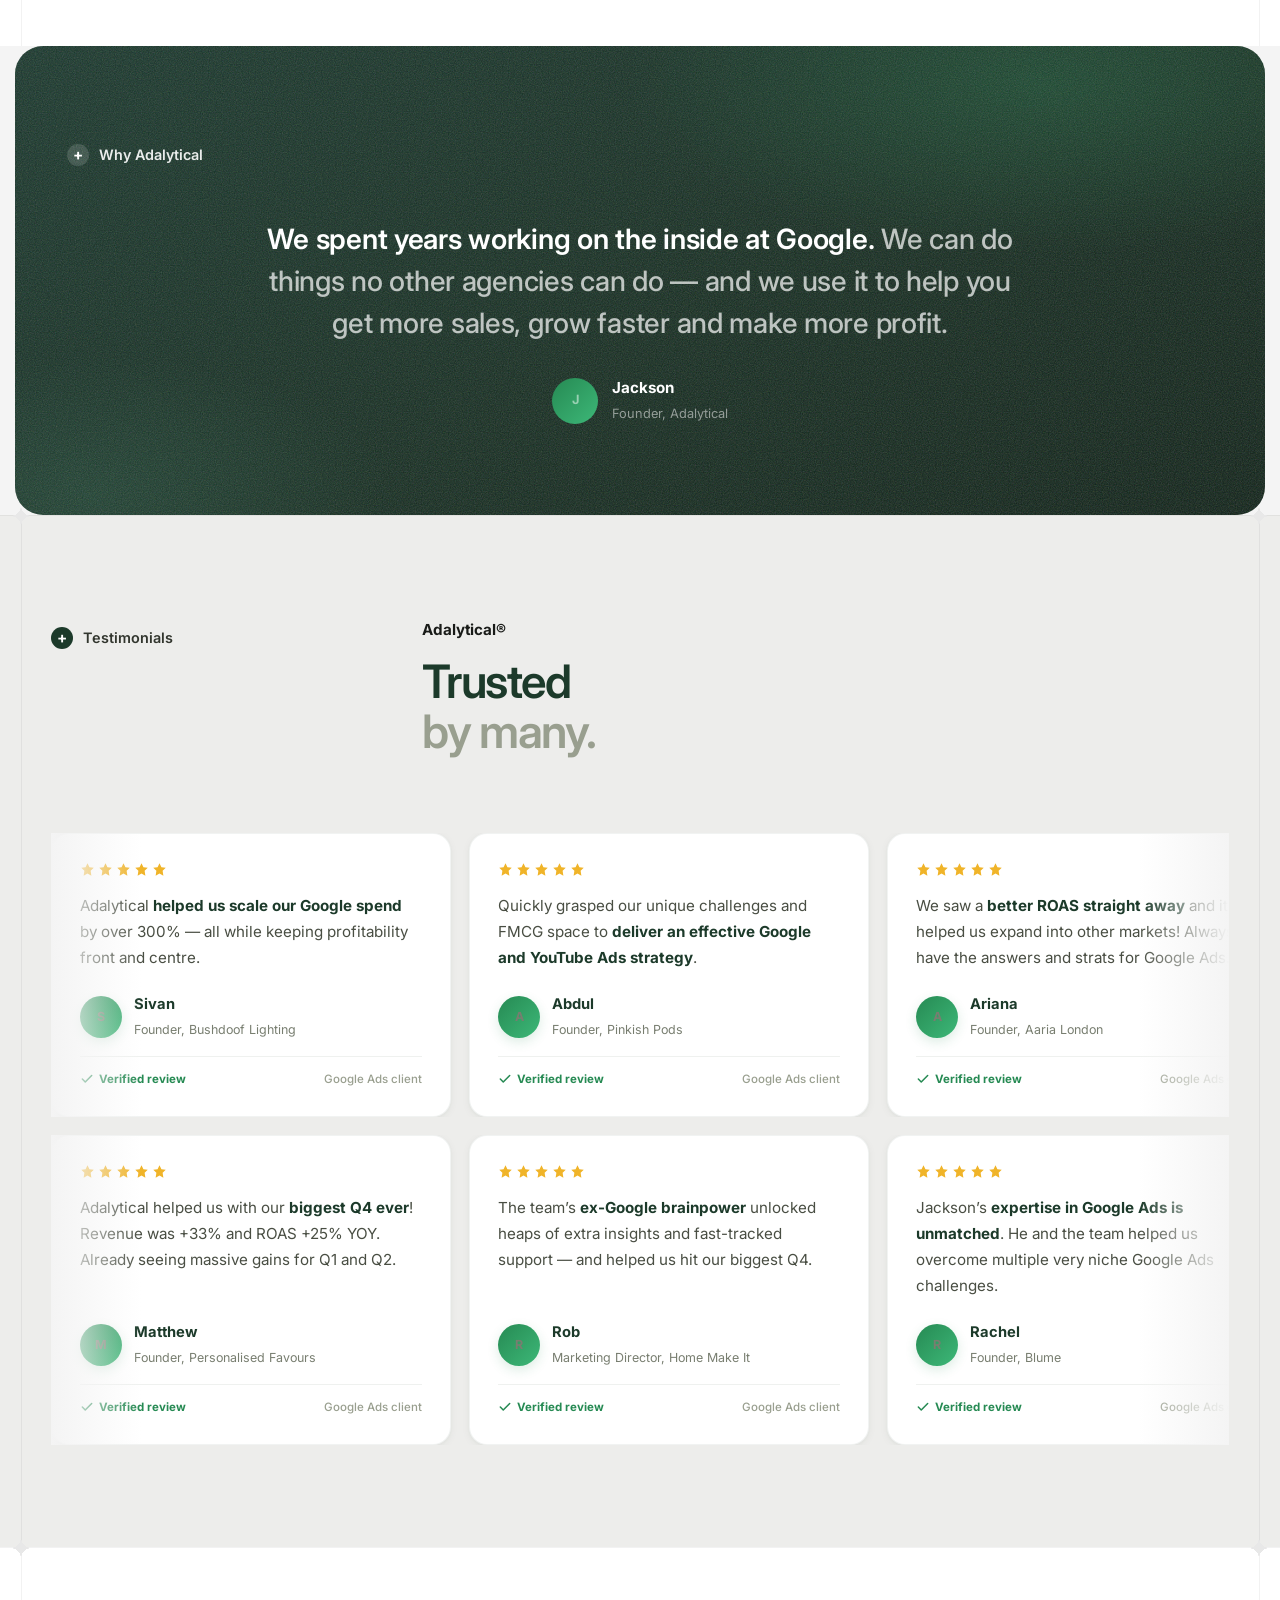
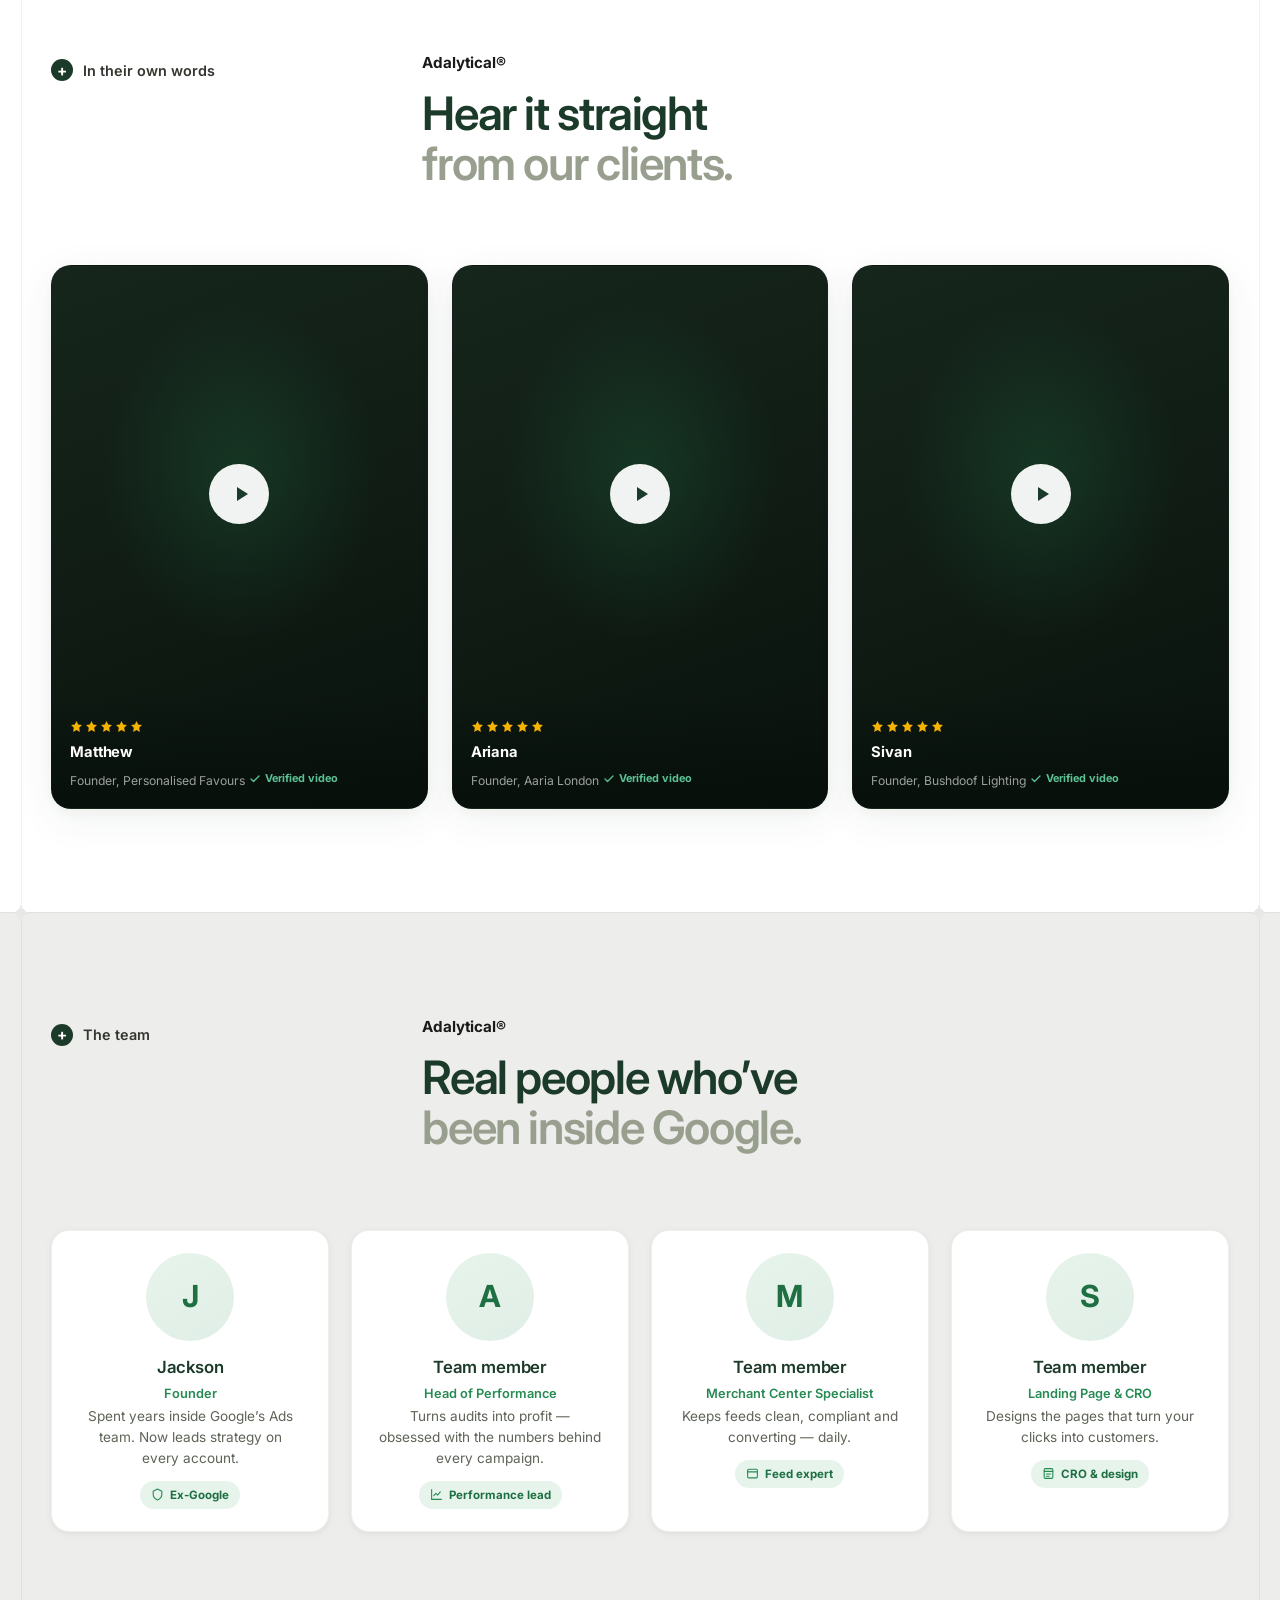
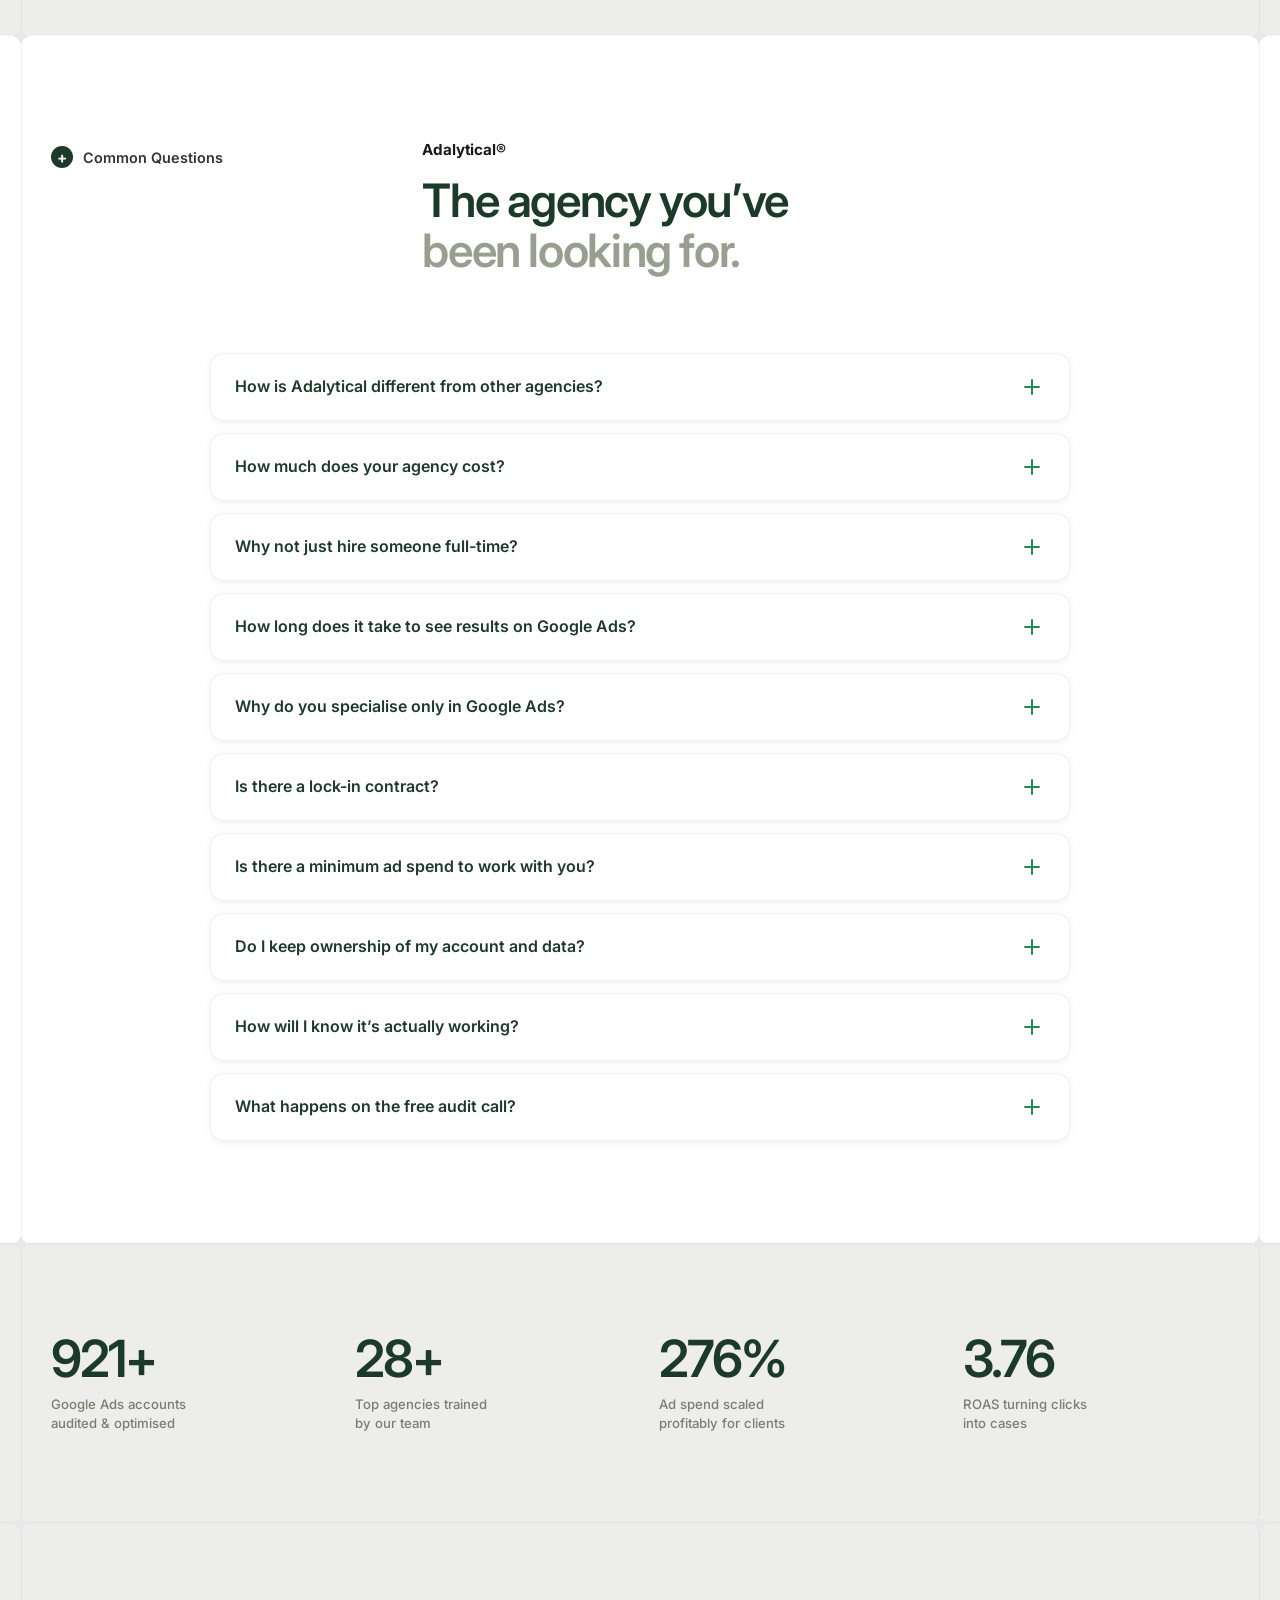
==== commit 179b41af: "Wire 9 generated illustrations across services, industry & dedicated pages Co-Authored-By: Claude Op" ====
--- a/index.html
+++ b/index.html
@@ -648,6 +648,7 @@
         <h2 class="shead-t rv">No lock-in. No guesswork. <span class="dim">Just results.</span></h2>
       </div>
     </div>
+    <div class="grt-emblem rv"><img src="images/gfx-shield.png" alt="Your ad spend and growth, protected" width="1536" height="1024"></div>
     <div class="grt-grid rv">
       <div class="grt-card">
         <span class="grt-ic"><svg viewBox="0 0 24 24" fill="none" stroke="currentColor"><path d="M3 17l6-6 4 4 8-8" stroke-linecap="round" stroke-linejoin="round"/><path d="M17 7h4v4" stroke-linecap="round" stroke-linejoin="round"/></svg></span>
--- a/assets/lp.css
+++ b/assets/lp.css
@@ -319,5 +319,20 @@
 @media(max-width:520px){.vstack{grid-template-columns:1fr}.vs-item{border-right:none!important;border-top:1px solid rgba(30,55,40,.08)!important}.vs-item:first-child{border-top:none!important}}
 
 /* ---- AI-generated illustration panels (process/feature cards) ---- */
-.pillus.pillus-img{background:#fff;padding:0;overflow:hidden;align-items:stretch;min-height:0}
-.pillus.pillus-img img{width:100%;height:auto;display:block;border-radius:14px}
+.pillus.pillus-img{background:#eef0ea;padding:14px 14px 0;overflow:visible;align-items:stretch;min-height:0}
+.pillus.pillus-img img{width:100%;height:auto;display:block}
+
+/* ---- Real illustrations in service rows + dedicated-page heroes ---- */
+.svc-viz .svc-fig{background:#eef0ea;border:1px solid rgba(30,55,40,.06);border-radius:20px;padding:clamp(14px,1.6vw,22px);box-shadow:var(--shadow-l)}
+.svc-viz .svc-fig img{width:100%;height:auto;display:block}
+.csp-hero-fig{margin:clamp(30px,4vw,50px) auto 0;max-width:760px;background:#eef0ea;border:1px solid rgba(30,55,40,.06);border-radius:22px;padding:clamp(16px,2vw,26px)}
+.csp-hero-fig img{width:100%;height:auto;display:block}
+/* illustration figure inside a two-col band (guarantee / cta) */
+.fig-panel{background:#eef0ea;border:1px solid rgba(30,55,40,.06);border-radius:22px;padding:clamp(16px,2vw,26px)}
+.fig-panel img{width:100%;height:auto;display:block}
+
+/* guarantee emblem + case-slot used as a light illustration panel */
+.grt-emblem{max-width:300px;margin:clamp(26px,3vw,40px) auto 0;background:#eef0ea;border:1px solid rgba(30,55,40,.06);border-radius:22px;padding:20px}
+.grt-emblem img{width:100%;height:auto;display:block}
+.cf-case-img.is-fig{background:#eef0ea;padding:clamp(18px,2.4vw,30px)}
+.cf-case-img.is-fig img{position:static;width:100%;height:auto;object-fit:contain}
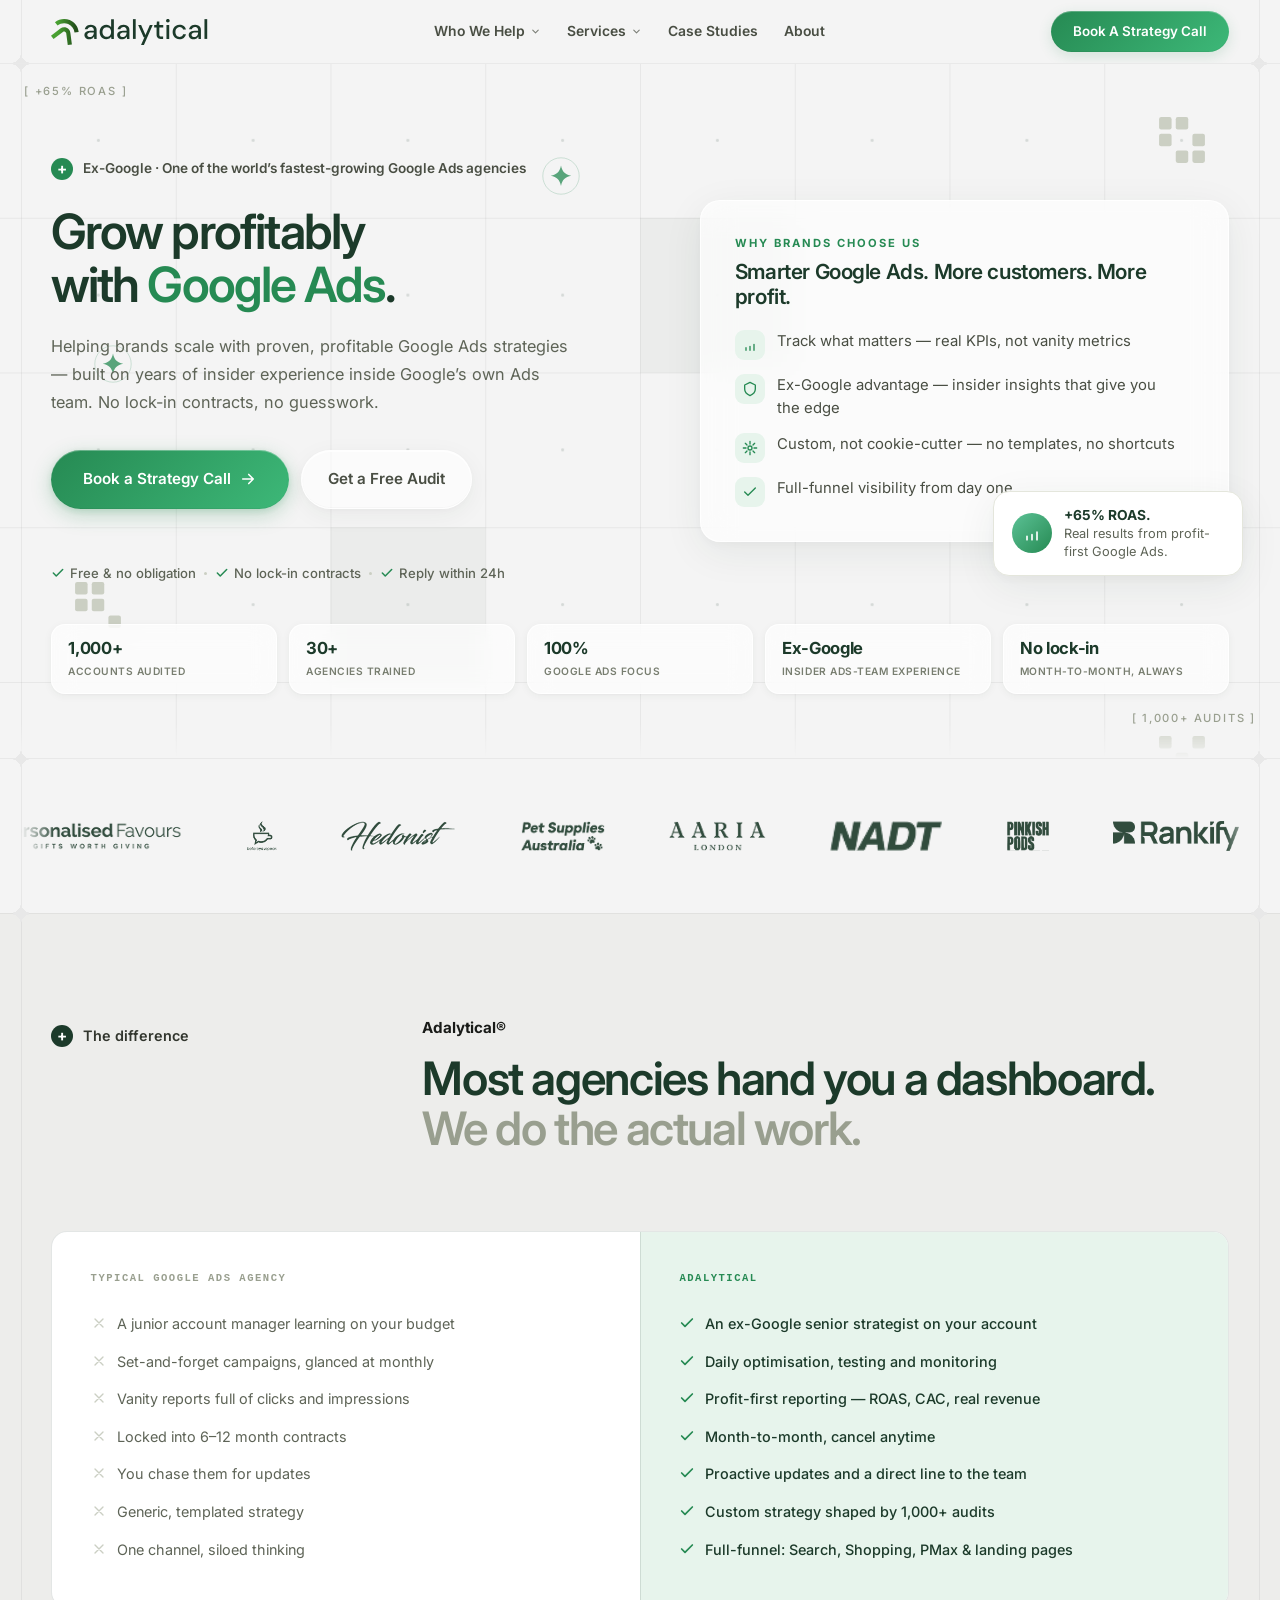
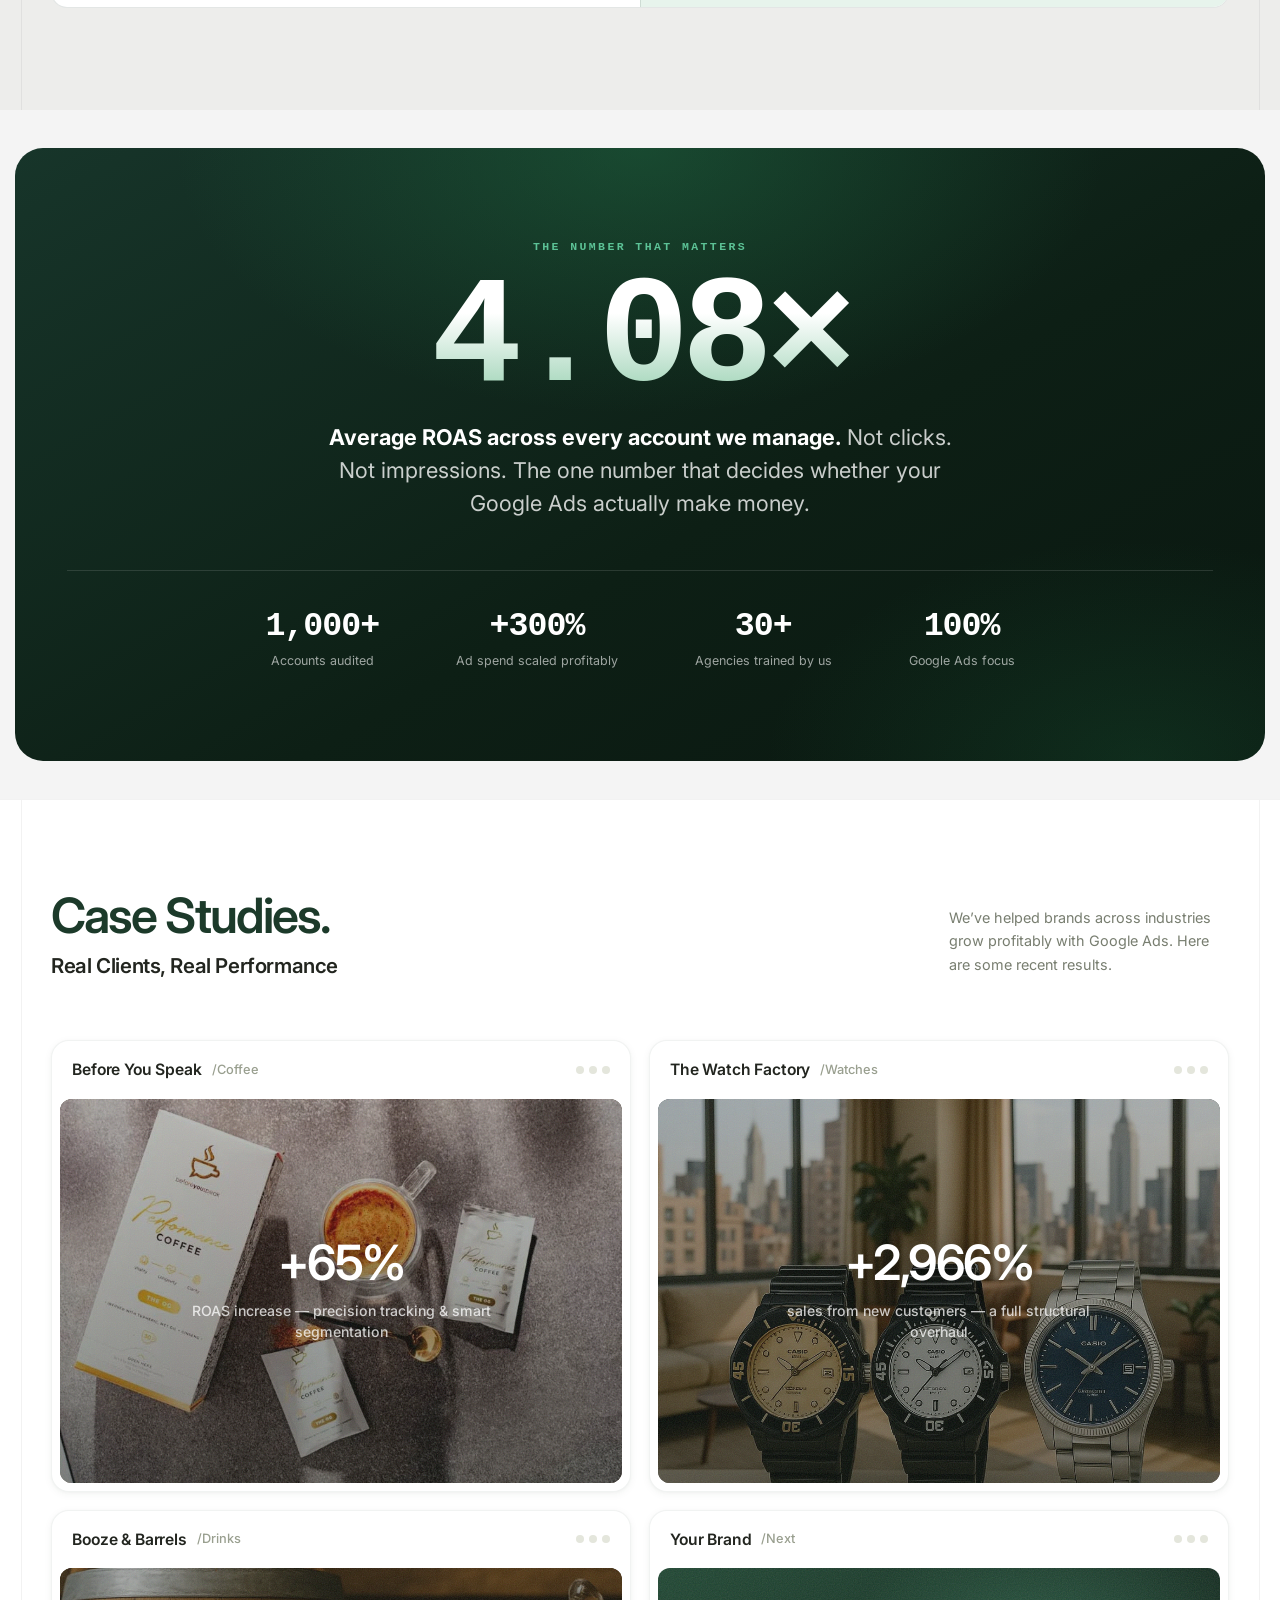
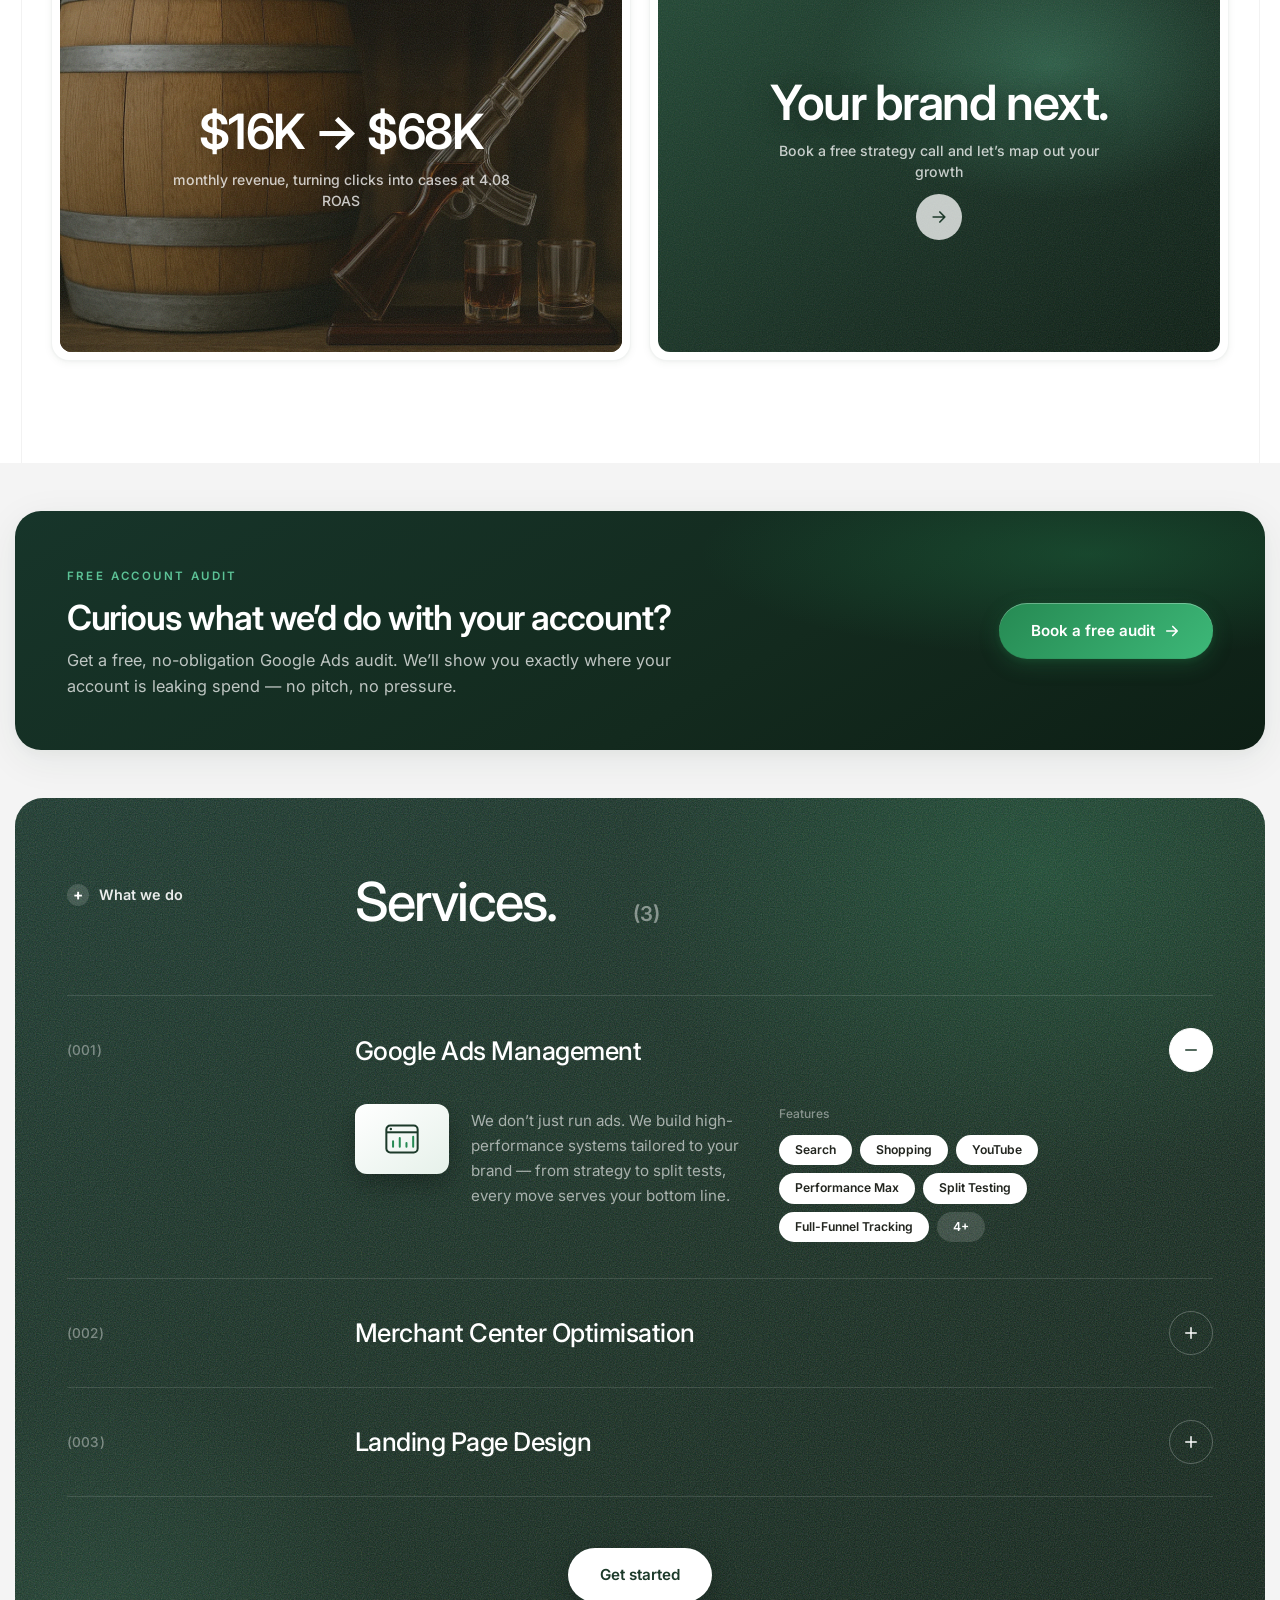
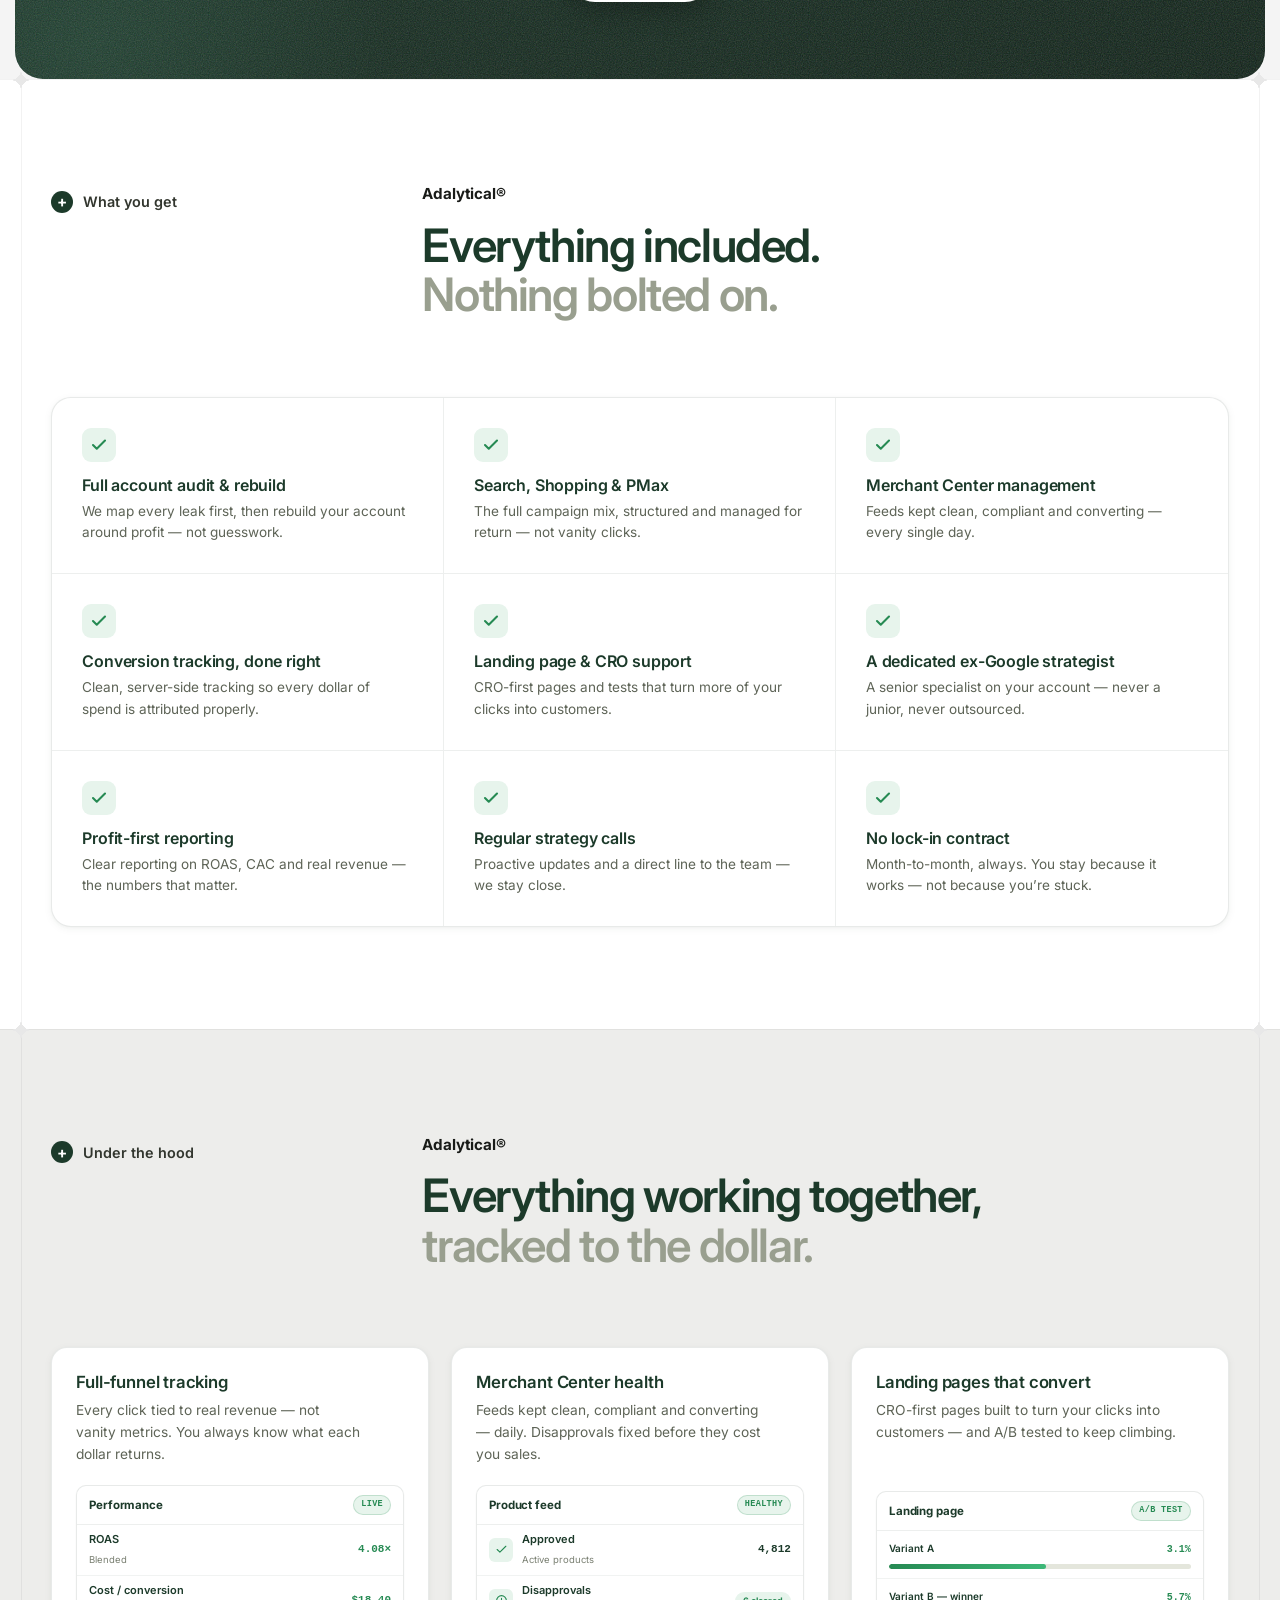
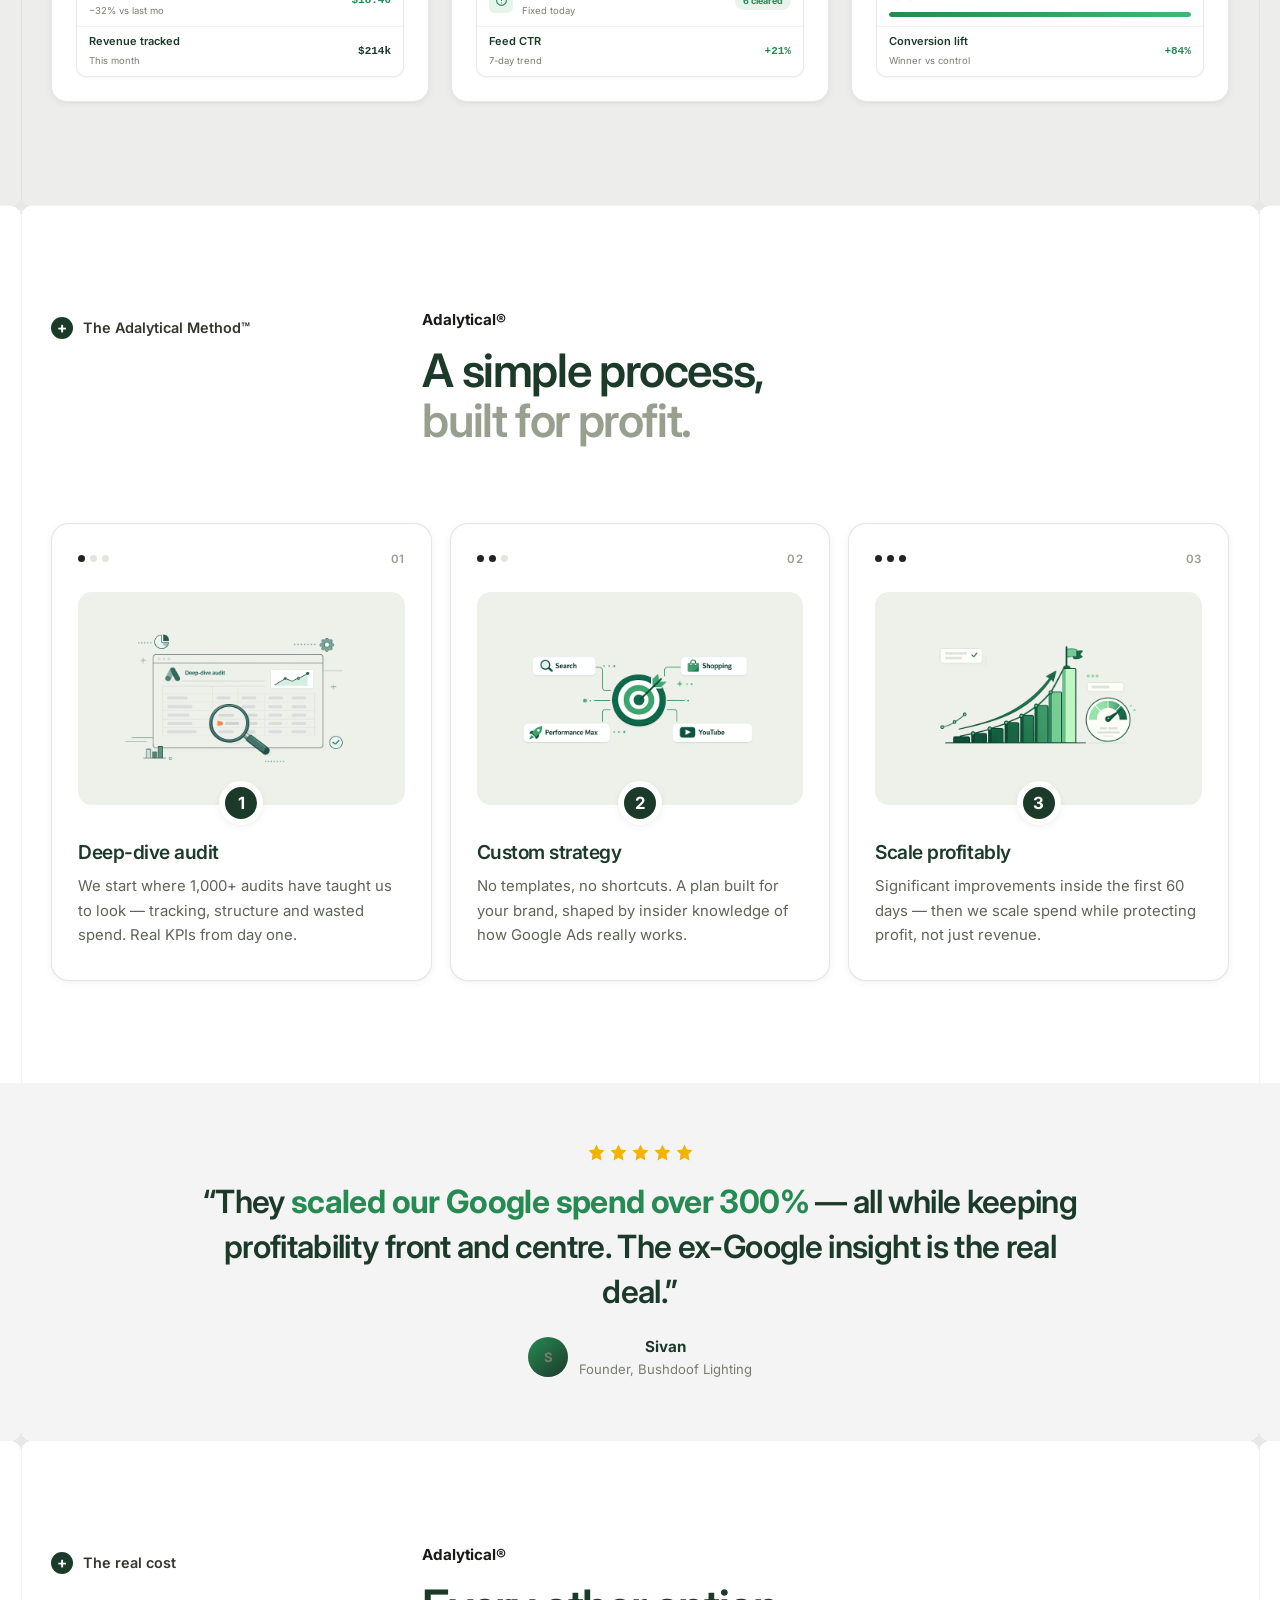
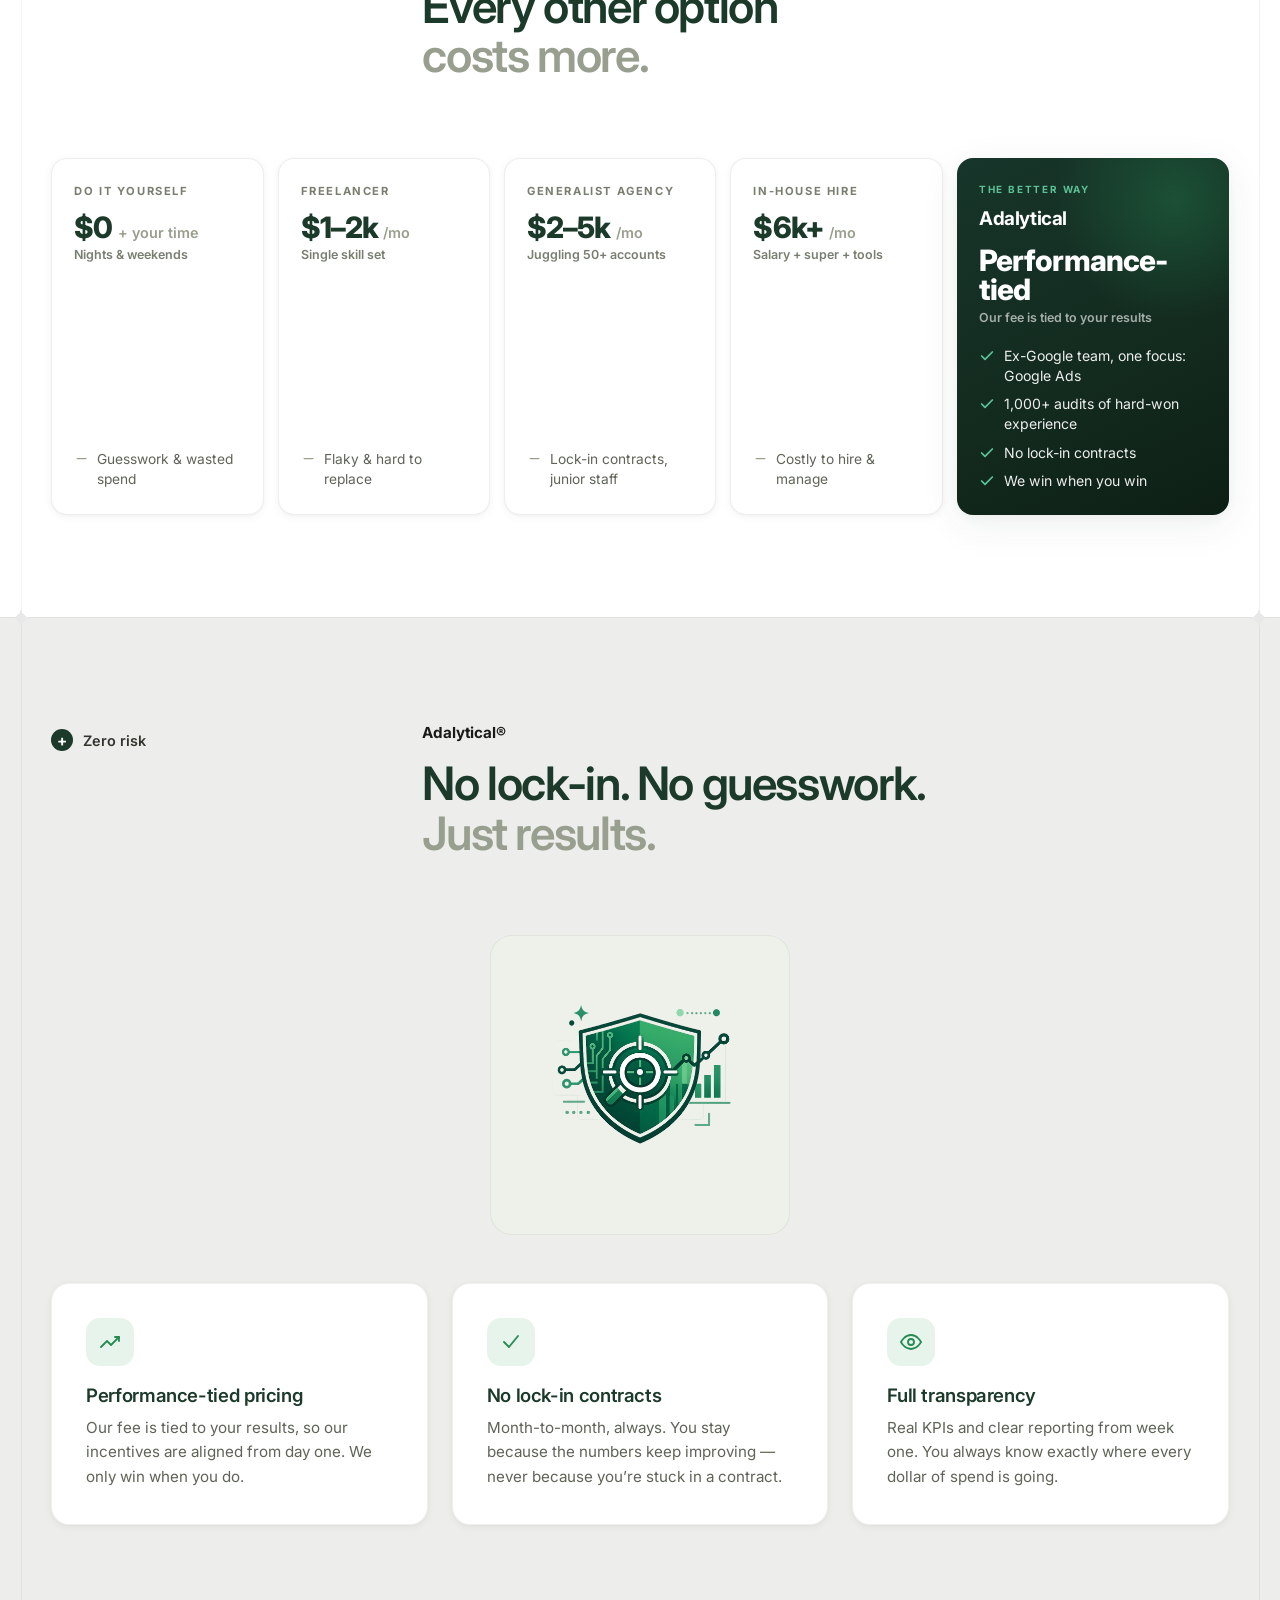
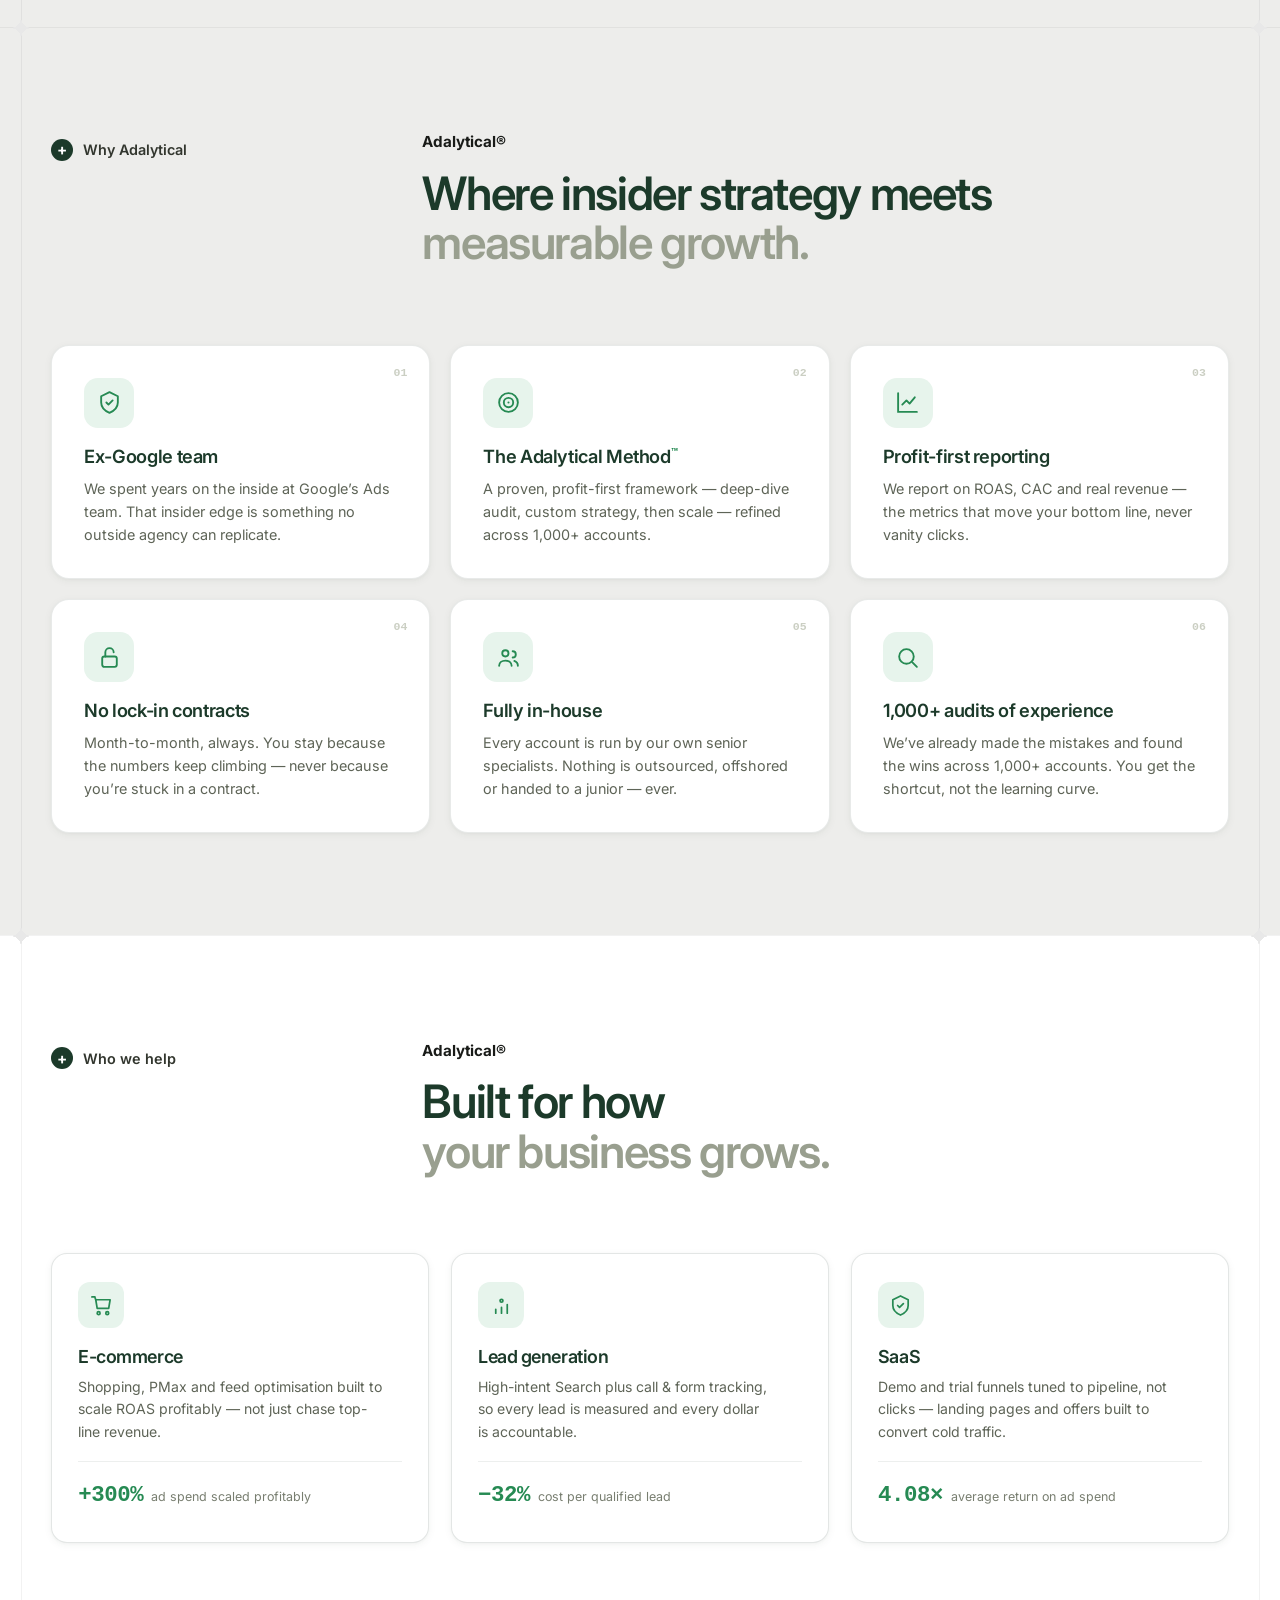
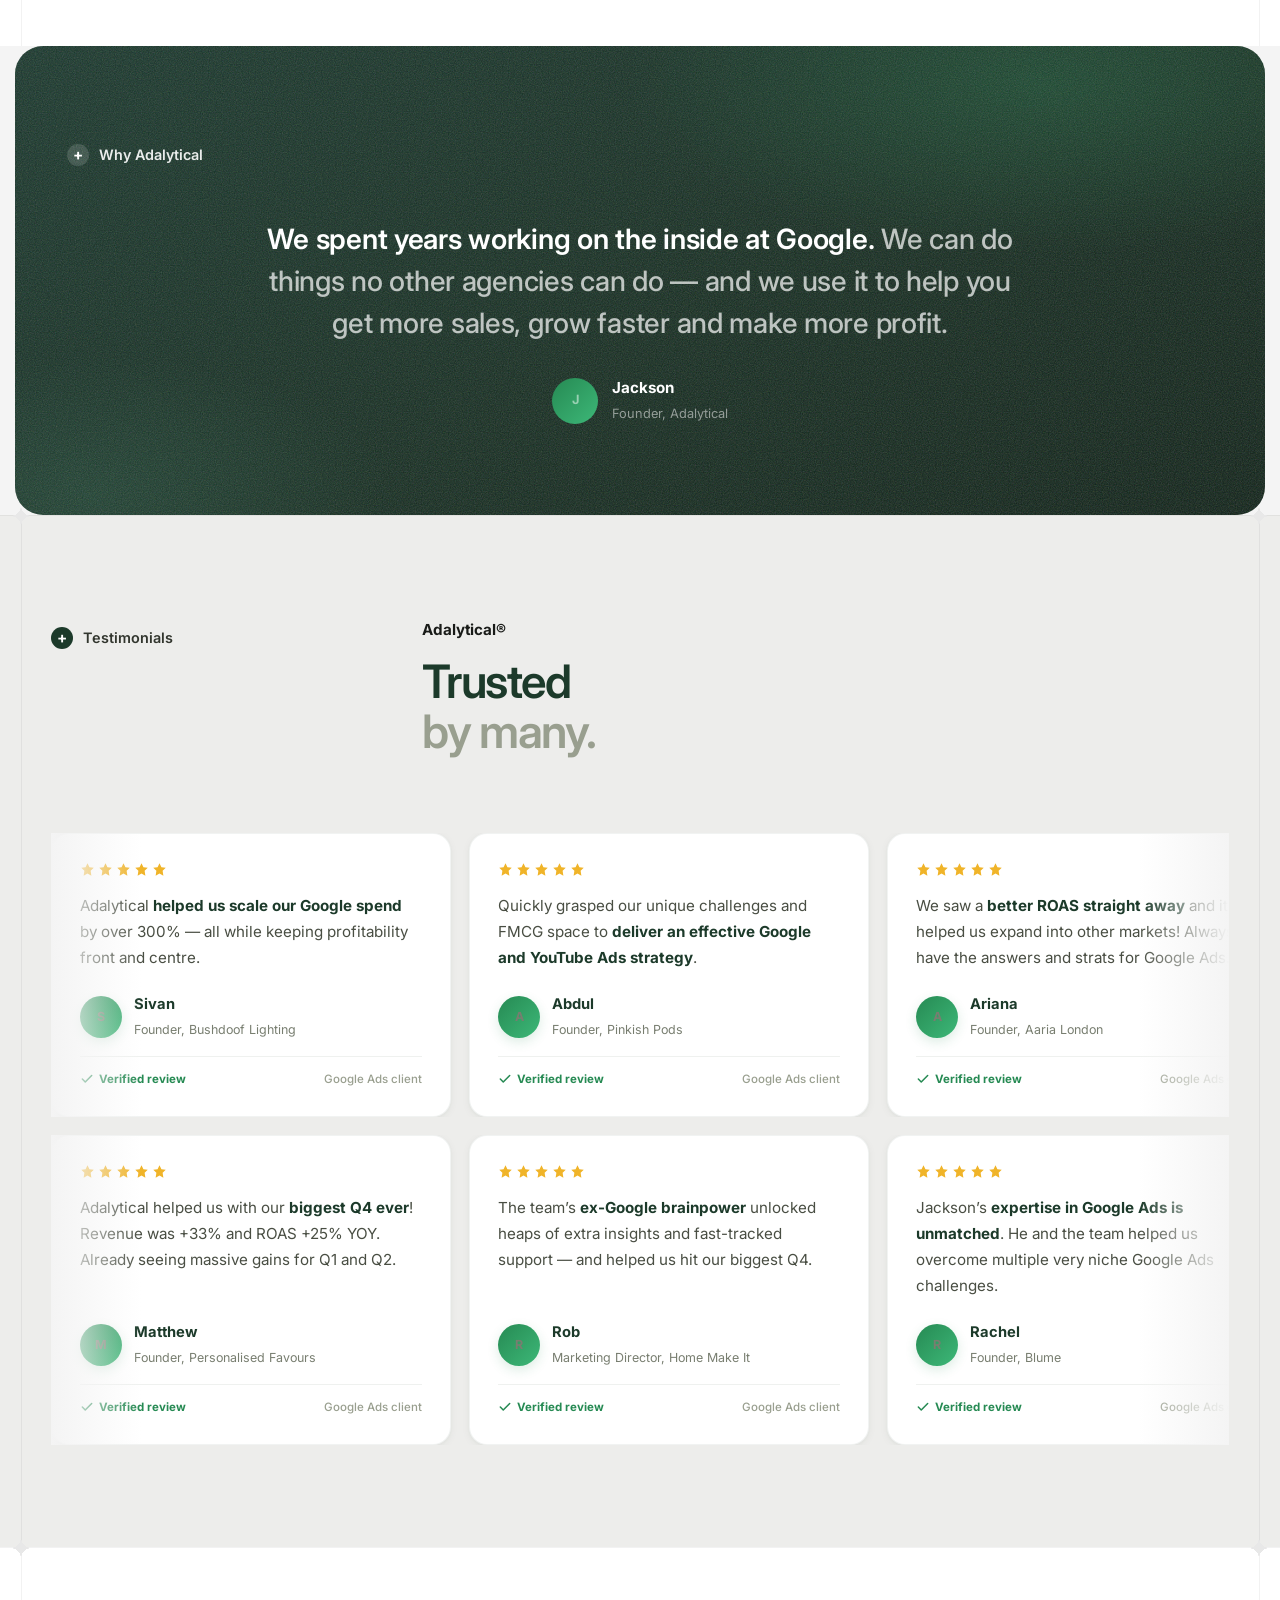
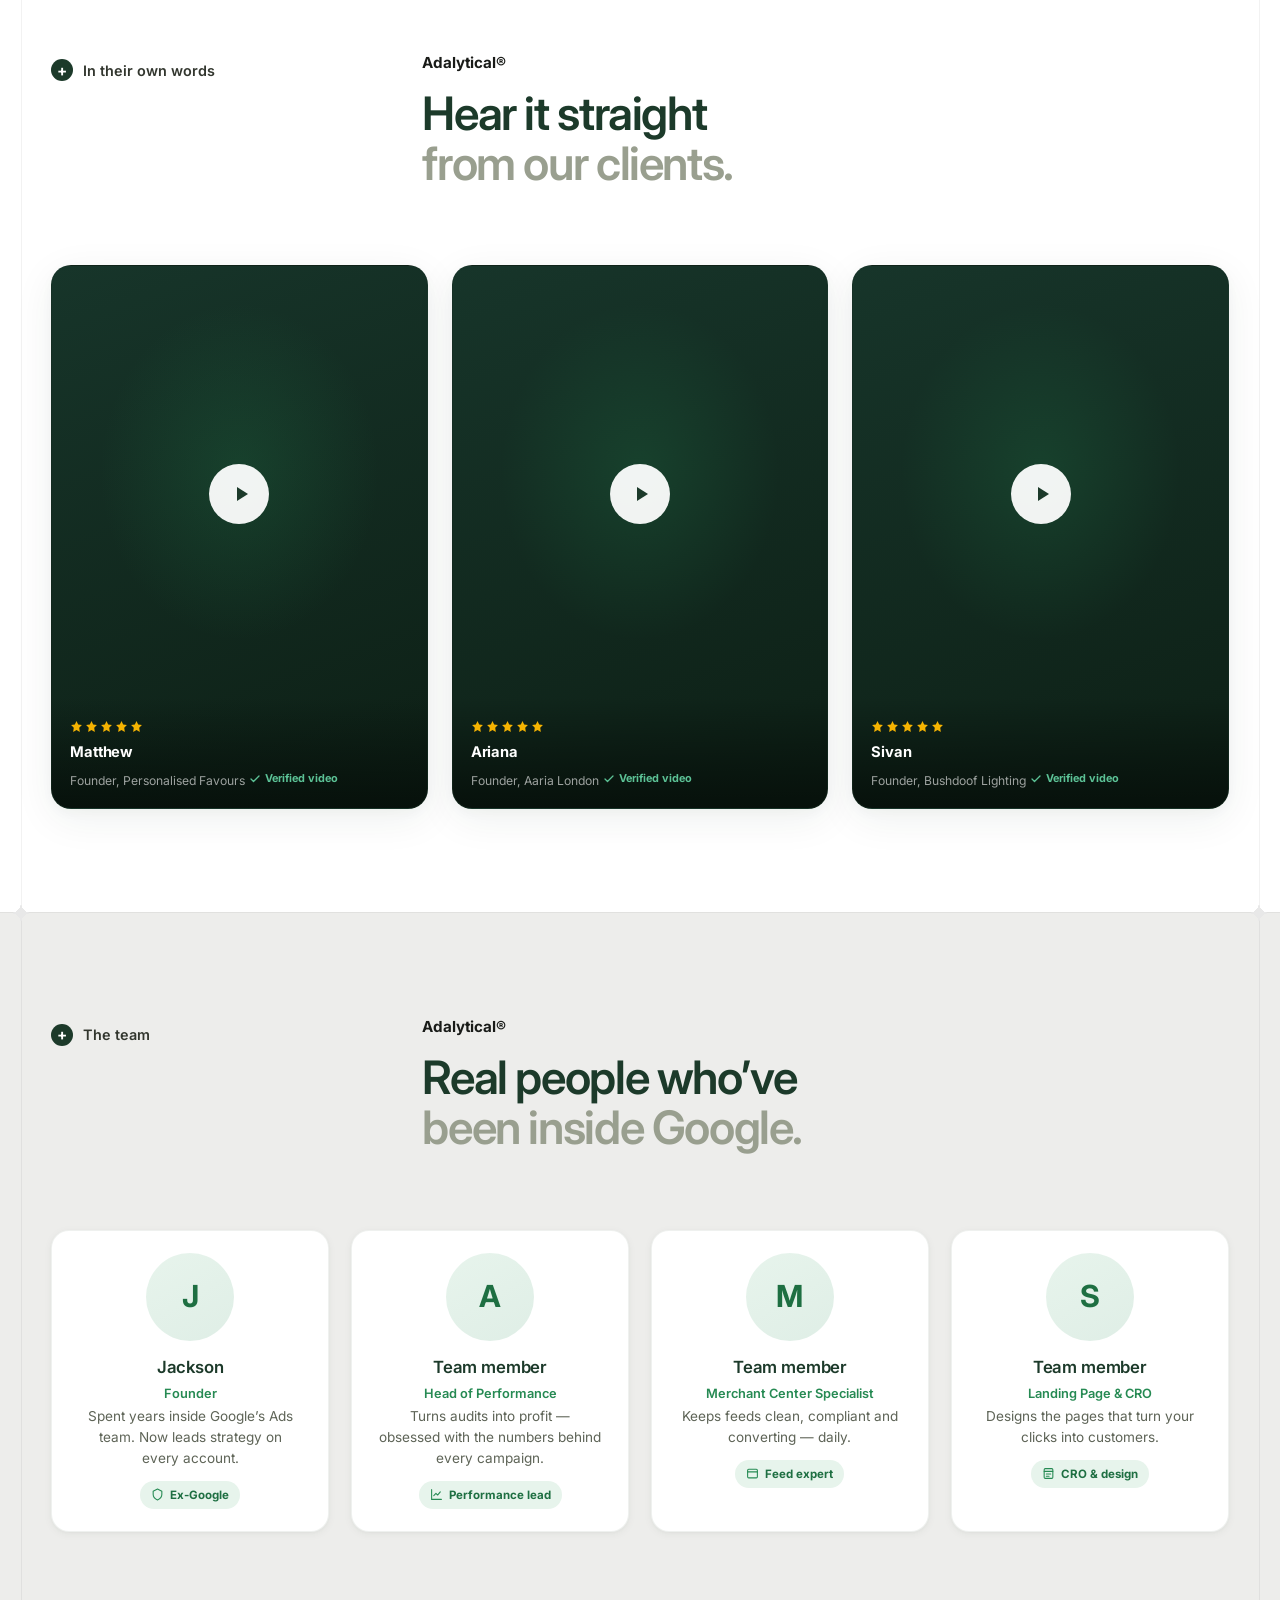
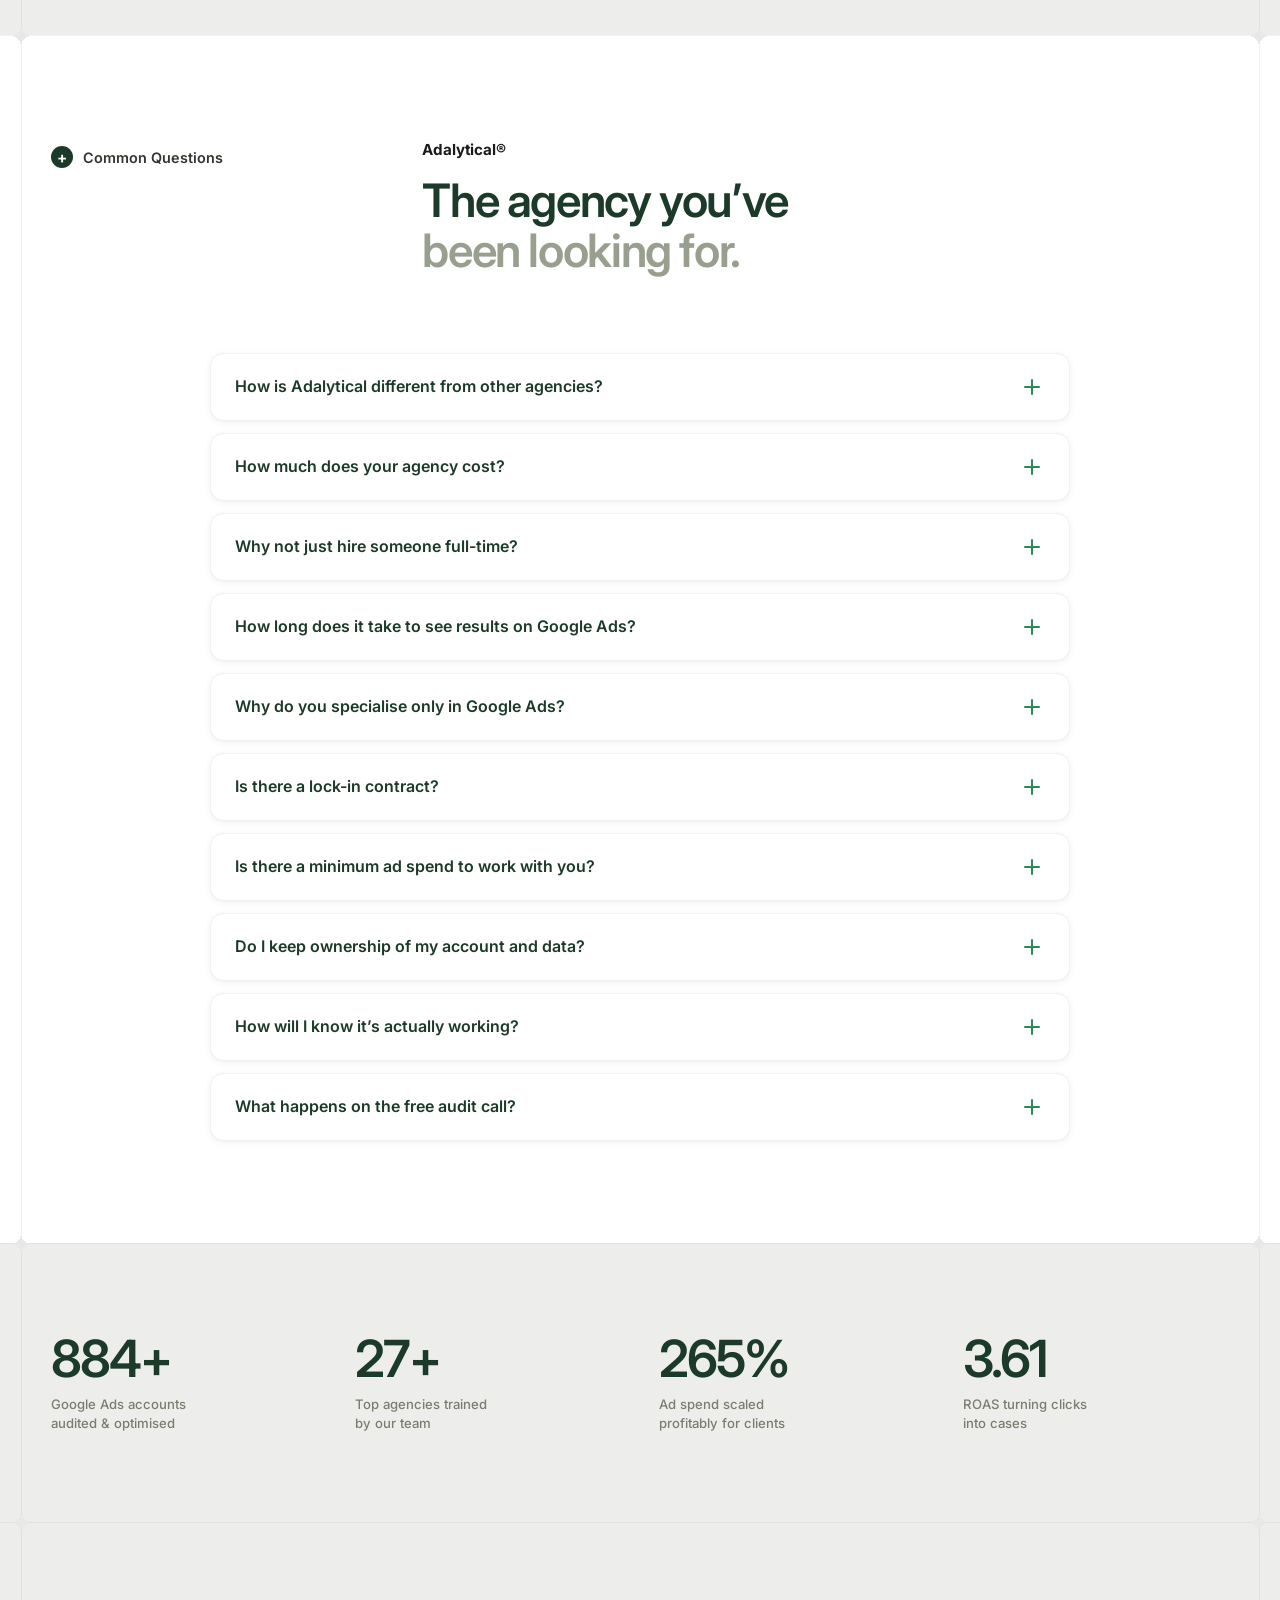
==== commit 0e4863ca: "Fuse lead-gen & SaaS into self-contained pages; deep-link mega-menu per audience Co-Authored-By: Cla" ====
--- a/index.html
+++ b/index.html
@@ -30,22 +30,22 @@
           <div class="mega-card">
             <div class="mega-col">
               <h4><a href="ecommerce.html">E-commerce</a></h4>
-              <a href="services.html#google-ads"><svg viewBox="0 0 24 24" fill="none" stroke="currentColor" stroke-width="2"><circle cx="12" cy="12" r="9"/><circle cx="12" cy="12" r="4.5"/><circle cx="12" cy="12" r="1" fill="currentColor" stroke="none"/></svg> Google Ads</a>
-              <a href="services.html#merchant-center"><svg viewBox="0 0 24 24" fill="none" stroke="currentColor" stroke-width="2"><path d="M3 3h8l10 10-8 8L3 11V3z" stroke-linejoin="round"/><circle cx="7.5" cy="7.5" r="1.4"/></svg> Merchant Center</a>
+              <a href="ecommerce.html#google-ads"><svg viewBox="0 0 24 24" fill="none" stroke="currentColor" stroke-width="2"><circle cx="12" cy="12" r="9"/><circle cx="12" cy="12" r="4.5"/><circle cx="12" cy="12" r="1" fill="currentColor" stroke="none"/></svg> Google Ads</a>
+              <a href="ecommerce.html#merchant-center"><svg viewBox="0 0 24 24" fill="none" stroke="currentColor" stroke-width="2"><path d="M3 3h8l10 10-8 8L3 11V3z" stroke-linejoin="round"/><circle cx="7.5" cy="7.5" r="1.4"/></svg> Merchant Center</a>
               <a href="landing-pages.html"><svg viewBox="0 0 24 24" fill="none" stroke="currentColor" stroke-width="2"><rect x="4" y="3" width="16" height="18" rx="2"/><path d="M4 8h16M8 13h8M8 17h5" stroke-linecap="round"/></svg> Landing Pages</a>
               <a href="web-development.html"><svg viewBox="0 0 24 24" fill="none" stroke="currentColor" stroke-width="2"><path d="M9 8l-4 4 4 4M15 8l4 4-4 4" stroke-linecap="round" stroke-linejoin="round"/></svg> Web Development</a>
             </div>
             <div class="mega-col">
               <h4><a href="lead-generation.html">Lead Generation</a></h4>
-              <a href="services.html#google-ads"><svg viewBox="0 0 24 24" fill="none" stroke="currentColor" stroke-width="2"><circle cx="12" cy="12" r="9"/><circle cx="12" cy="12" r="4.5"/><circle cx="12" cy="12" r="1" fill="currentColor" stroke="none"/></svg> Google Ads</a>
-              <a href="lead-generation.html"><svg viewBox="0 0 24 24" fill="none" stroke="currentColor" stroke-width="2"><path d="M22 16.9v3a2 2 0 0 1-2.2 2 19.8 19.8 0 0 1-8.6-3.1 19.5 19.5 0 0 1-6-6A19.8 19.8 0 0 1 2.1 4.2 2 2 0 0 1 4.1 2h3a2 2 0 0 1 2 1.7c.1 1 .4 1.9.7 2.8a2 2 0 0 1-.5 2.1L8.1 9.9a16 16 0 0 0 6 6l1.3-1.2a2 2 0 0 1 2.1-.5c.9.3 1.8.6 2.8.7a2 2 0 0 1 1.8 2z" stroke-linecap="round" stroke-linejoin="round"/></svg> Call &amp; Form Tracking</a>
+              <a href="lead-generation.html#google-ads"><svg viewBox="0 0 24 24" fill="none" stroke="currentColor" stroke-width="2"><circle cx="12" cy="12" r="9"/><circle cx="12" cy="12" r="4.5"/><circle cx="12" cy="12" r="1" fill="currentColor" stroke="none"/></svg> Google Ads</a>
+              <a href="lead-generation.html#call-tracking"><svg viewBox="0 0 24 24" fill="none" stroke="currentColor" stroke-width="2"><path d="M22 16.9v3a2 2 0 0 1-2.2 2 19.8 19.8 0 0 1-8.6-3.1 19.5 19.5 0 0 1-6-6A19.8 19.8 0 0 1 2.1 4.2 2 2 0 0 1 4.1 2h3a2 2 0 0 1 2 1.7c.1 1 .4 1.9.7 2.8a2 2 0 0 1-.5 2.1L8.1 9.9a16 16 0 0 0 6 6l1.3-1.2a2 2 0 0 1 2.1-.5c.9.3 1.8.6 2.8.7a2 2 0 0 1 1.8 2z" stroke-linecap="round" stroke-linejoin="round"/></svg> Call &amp; Form Tracking</a>
               <a href="landing-pages.html"><svg viewBox="0 0 24 24" fill="none" stroke="currentColor" stroke-width="2"><rect x="4" y="3" width="16" height="18" rx="2"/><path d="M4 8h16M8 13h8M8 17h5" stroke-linecap="round"/></svg> Landing Pages</a>
               <a href="web-development.html"><svg viewBox="0 0 24 24" fill="none" stroke="currentColor" stroke-width="2"><path d="M9 8l-4 4 4 4M15 8l4 4-4 4" stroke-linecap="round" stroke-linejoin="round"/></svg> Web Development</a>
             </div>
             <div class="mega-col">
               <h4><a href="saas.html">SaaS</a></h4>
-              <a href="services.html#google-ads"><svg viewBox="0 0 24 24" fill="none" stroke="currentColor" stroke-width="2"><circle cx="12" cy="12" r="9"/><circle cx="12" cy="12" r="4.5"/><circle cx="12" cy="12" r="1" fill="currentColor" stroke="none"/></svg> Google Ads</a>
-              <a href="saas.html"><svg viewBox="0 0 24 24" fill="none" stroke="currentColor" stroke-width="2"><path d="M3 4h18l-7 8v7l-4 2v-9z" stroke-linejoin="round"/></svg> Demo &amp; Trial Funnels</a>
+              <a href="saas.html#google-ads"><svg viewBox="0 0 24 24" fill="none" stroke="currentColor" stroke-width="2"><circle cx="12" cy="12" r="9"/><circle cx="12" cy="12" r="4.5"/><circle cx="12" cy="12" r="1" fill="currentColor" stroke="none"/></svg> Google Ads</a>
+              <a href="saas.html#demo-funnels"><svg viewBox="0 0 24 24" fill="none" stroke="currentColor" stroke-width="2"><path d="M3 4h18l-7 8v7l-4 2v-9z" stroke-linejoin="round"/></svg> Demo &amp; Trial Funnels</a>
               <a href="landing-pages.html"><svg viewBox="0 0 24 24" fill="none" stroke="currentColor" stroke-width="2"><rect x="4" y="3" width="16" height="18" rx="2"/><path d="M4 8h16M8 13h8M8 17h5" stroke-linecap="round"/></svg> Landing Pages</a>
               <a href="web-development.html"><svg viewBox="0 0 24 24" fill="none" stroke="currentColor" stroke-width="2"><path d="M9 8l-4 4 4 4M15 8l4 4-4 4" stroke-linecap="round" stroke-linejoin="round"/></svg> Web Development</a>
             </div>
--- a/assets/pages.css
+++ b/assets/pages.css
@@ -43,7 +43,7 @@
 .csp-hero p{font-size:clamp(1rem,1.2vw,1.18rem);color:var(--g600);line-height:1.7;max-width:640px;margin:0 auto}
 /* featured video */
 .csp-vid{max-width:var(--ctr-max);margin:0 auto;padding:0 clamp(22px,4vw,64px)}
-.vid-panel{position:relative;aspect-ratio:16/9;border-radius:20px;overflow:hidden;background:linear-gradient(150deg,#16261c 0%,#0c1712 55%,#0a120d 100%);box-shadow:var(--shadow-l)}
+.vid-panel{position:relative;aspect-ratio:16/9;border-radius:20px;overflow:hidden;background:linear-gradient(150deg,#17352a 0%,#132a1e 55%,#0d1f15 100%);box-shadow:var(--shadow-l)}
 .vid-panel::before{content:'';position:absolute;inset:0;background:radial-gradient(ellipse 55% 55% at 50% 42%,rgba(38,138,83,.16),transparent 62%);pointer-events:none}
 .vid-panel iframe{position:absolute;inset:0;width:100%;height:100%;border:0}
 .vid-play{position:absolute;top:44%;left:50%;transform:translate(-50%,-50%);width:76px;height:76px;border-radius:50%;background:var(--brand);display:flex;align-items:center;justify-content:center;cursor:pointer;transition:all .3s;box-shadow:0 12px 40px rgba(38,138,83,.5);border:none}
@@ -58,7 +58,7 @@
 /* body: sticky testimonial + prose */
 .csp-body{max-width:var(--ctr-max);margin:0 auto;padding:clamp(46px,6vw,80px) clamp(22px,4vw,64px);display:grid;grid-template-columns:300px 1fr;gap:clamp(36px,5vw,72px);align-items:start}
 .csp-phone{position:sticky;top:96px}
-.phone-frame{position:relative;aspect-ratio:9/19;border-radius:30px;overflow:hidden;background:linear-gradient(160deg,#16261c,#0a120d);box-shadow:var(--shadow-l);border:1px solid rgba(30,55,40,.1)}
+.phone-frame{position:relative;aspect-ratio:9/19;border-radius:30px;overflow:hidden;background:linear-gradient(160deg,#17352a,#0d1f15);box-shadow:var(--shadow-l);border:1px solid rgba(30,55,40,.1)}
 .phone-frame iframe{position:absolute;inset:0;width:100%;height:100%;border:0}
 .phone-notch{position:absolute;top:12px;left:50%;transform:translateX(-50%);width:70px;height:5px;border-radius:3px;background:rgba(255,255,255,.25);z-index:2}
 .phone-play{position:absolute;top:50%;left:50%;transform:translate(-50%,-50%);width:56px;height:56px;border-radius:50%;background:rgba(255,255,255,.92);display:flex;align-items:center;justify-content:center;cursor:pointer;transition:transform .3s;border:none}
--- a/assets/lp.css
+++ b/assets/lp.css
@@ -73,7 +73,7 @@
 
 /* ---- VIDEO TESTIMONIAL ROW ---- */
 .vtst-grid{display:grid;grid-template-columns:repeat(3,1fr);gap:clamp(16px,2vw,24px);margin-top:clamp(30px,4vw,48px)}
-.vtst{position:relative;aspect-ratio:9/13;border-radius:20px;overflow:hidden;background:linear-gradient(160deg,#16261c,#0a120d);box-shadow:var(--shadow-l);border:1px solid rgba(30,55,40,.1);cursor:pointer}
+.vtst{position:relative;aspect-ratio:9/13;border-radius:20px;overflow:hidden;background:linear-gradient(160deg,#17352a,#0d1f15);box-shadow:var(--shadow-l);border:1px solid rgba(30,55,40,.1);cursor:pointer}
 .vtst::before{content:'';position:absolute;inset:0;background:radial-gradient(ellipse 60% 50% at 50% 38%,rgba(38,138,83,.22),transparent 62%);pointer-events:none}
 .vtst iframe{position:absolute;inset:0;width:100%;height:100%;border:0}
 .vtst-play{position:absolute;top:42%;left:50%;transform:translate(-50%,-50%);width:60px;height:60px;border-radius:50%;background:rgba(255,255,255,.94);display:flex;align-items:center;justify-content:center;transition:transform .3s;z-index:2}
@@ -336,3 +336,16 @@
 .grt-emblem img{width:100%;height:auto;display:block}
 .cf-case-img.is-fig{background:#eef0ea;padding:clamp(18px,2.4vw,30px)}
 .cf-case-img.is-fig img{position:static;width:100%;height:auto;object-fit:contain}
+
+/* ---- Two-column hero: illustration sits inside the hero beside the copy ---- */
+.csp-hero.has-fig{max-width:1160px;text-align:left;display:grid;grid-template-columns:1.02fr .98fr;gap:clamp(32px,4.5vw,68px);align-items:center;padding-bottom:clamp(34px,4.5vw,58px)}
+.csp-hero.has-fig .csp-hero-copy{min-width:0}
+.csp-hero.has-fig p{max-width:none;margin:0}
+.csp-hero.has-fig .csp-cta{justify-content:flex-start}
+.csp-hero.has-fig .csp-hero-fig{margin:0;max-width:none;align-self:center}
+@media(max-width:880px){
+  .csp-hero.has-fig{grid-template-columns:1fr;text-align:center;gap:26px;max-width:820px}
+  .csp-hero.has-fig p{margin:0 auto}
+  .csp-hero.has-fig .csp-cta{justify-content:center}
+  .csp-hero.has-fig .csp-hero-fig{max-width:560px;margin:0 auto}
+}
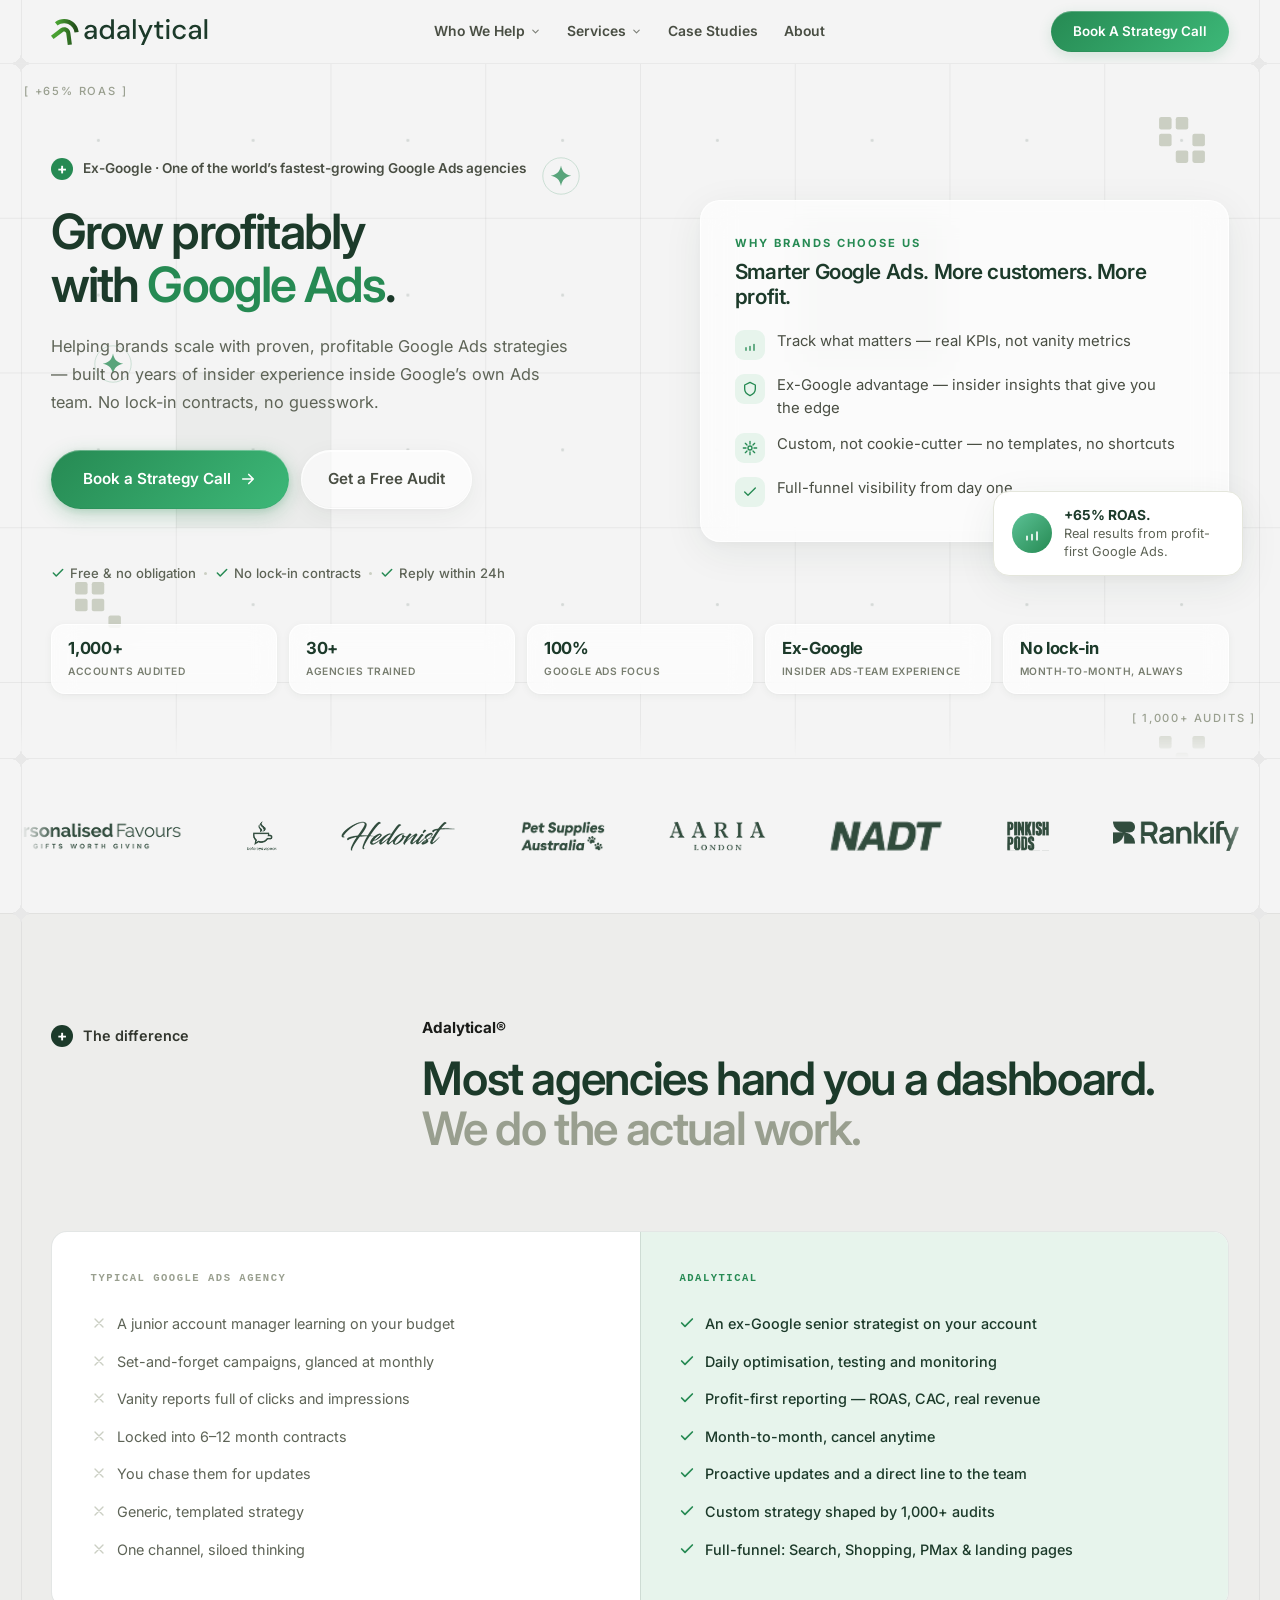
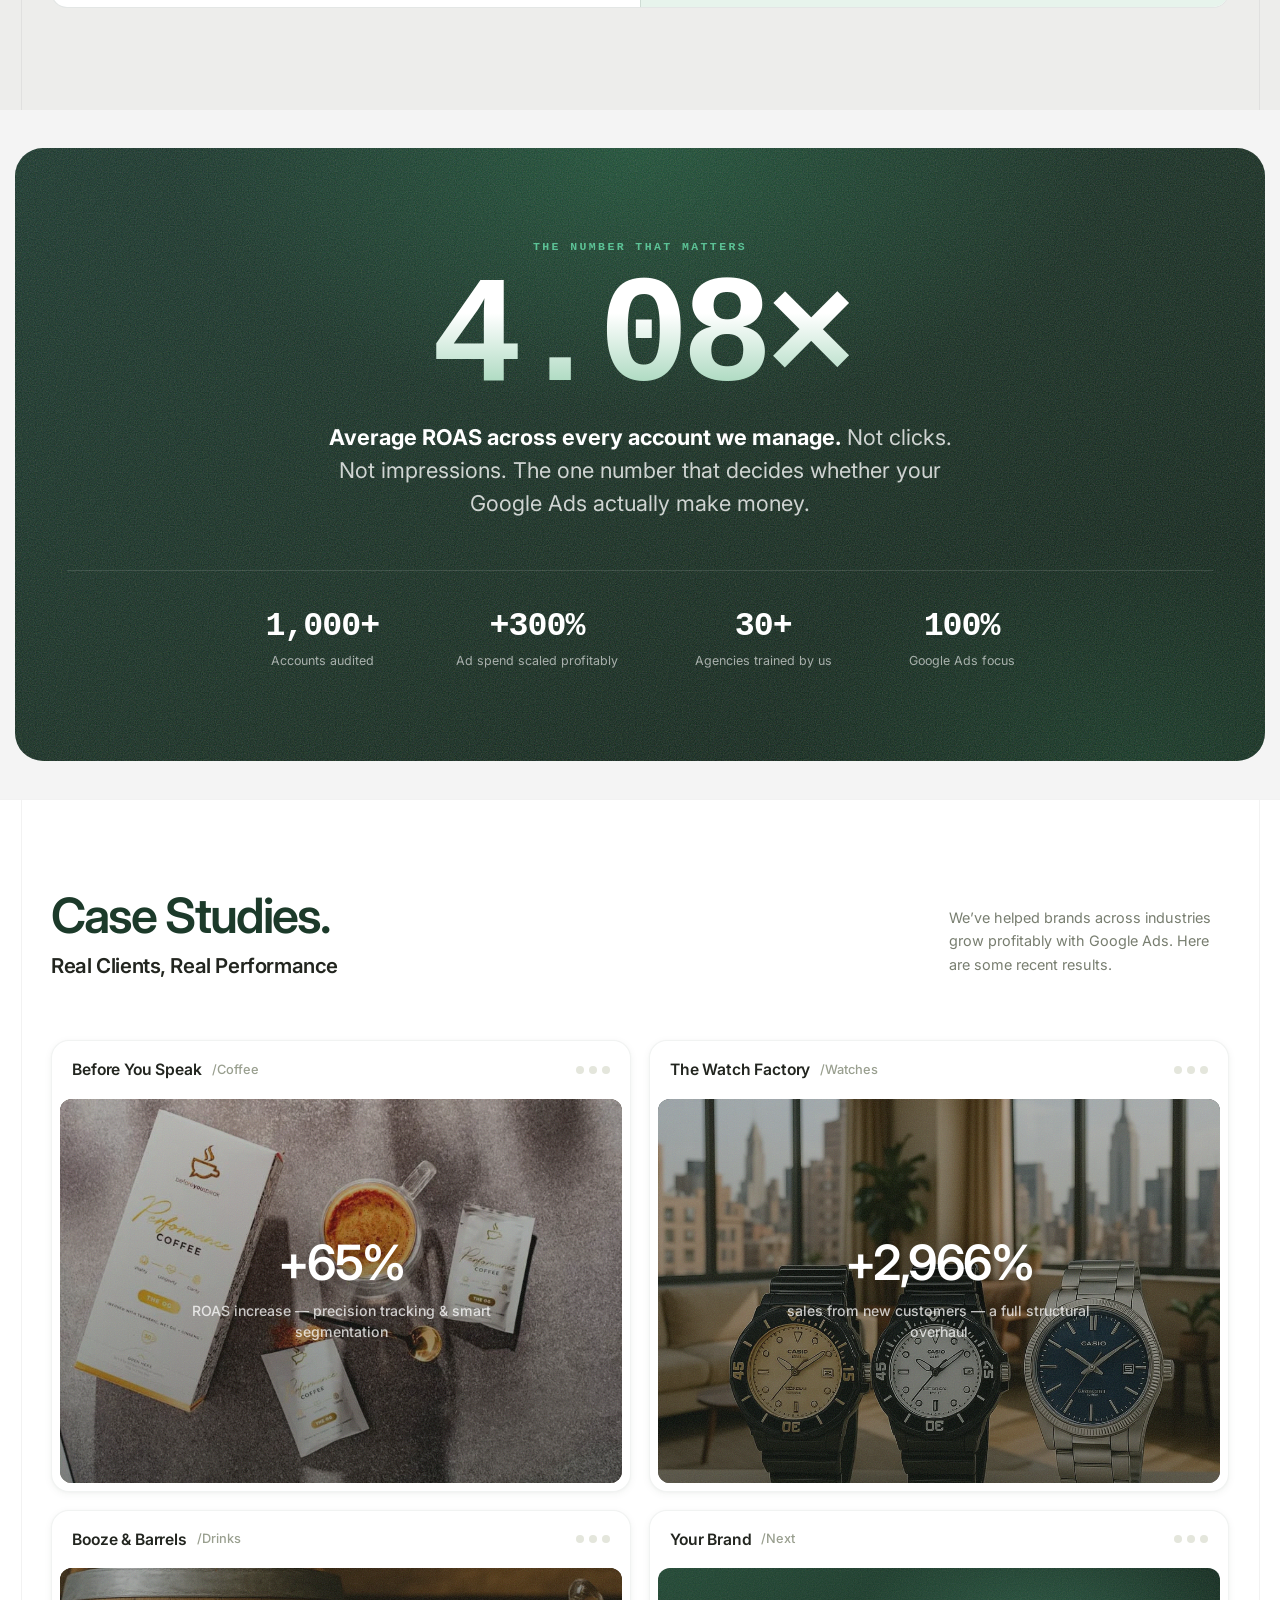
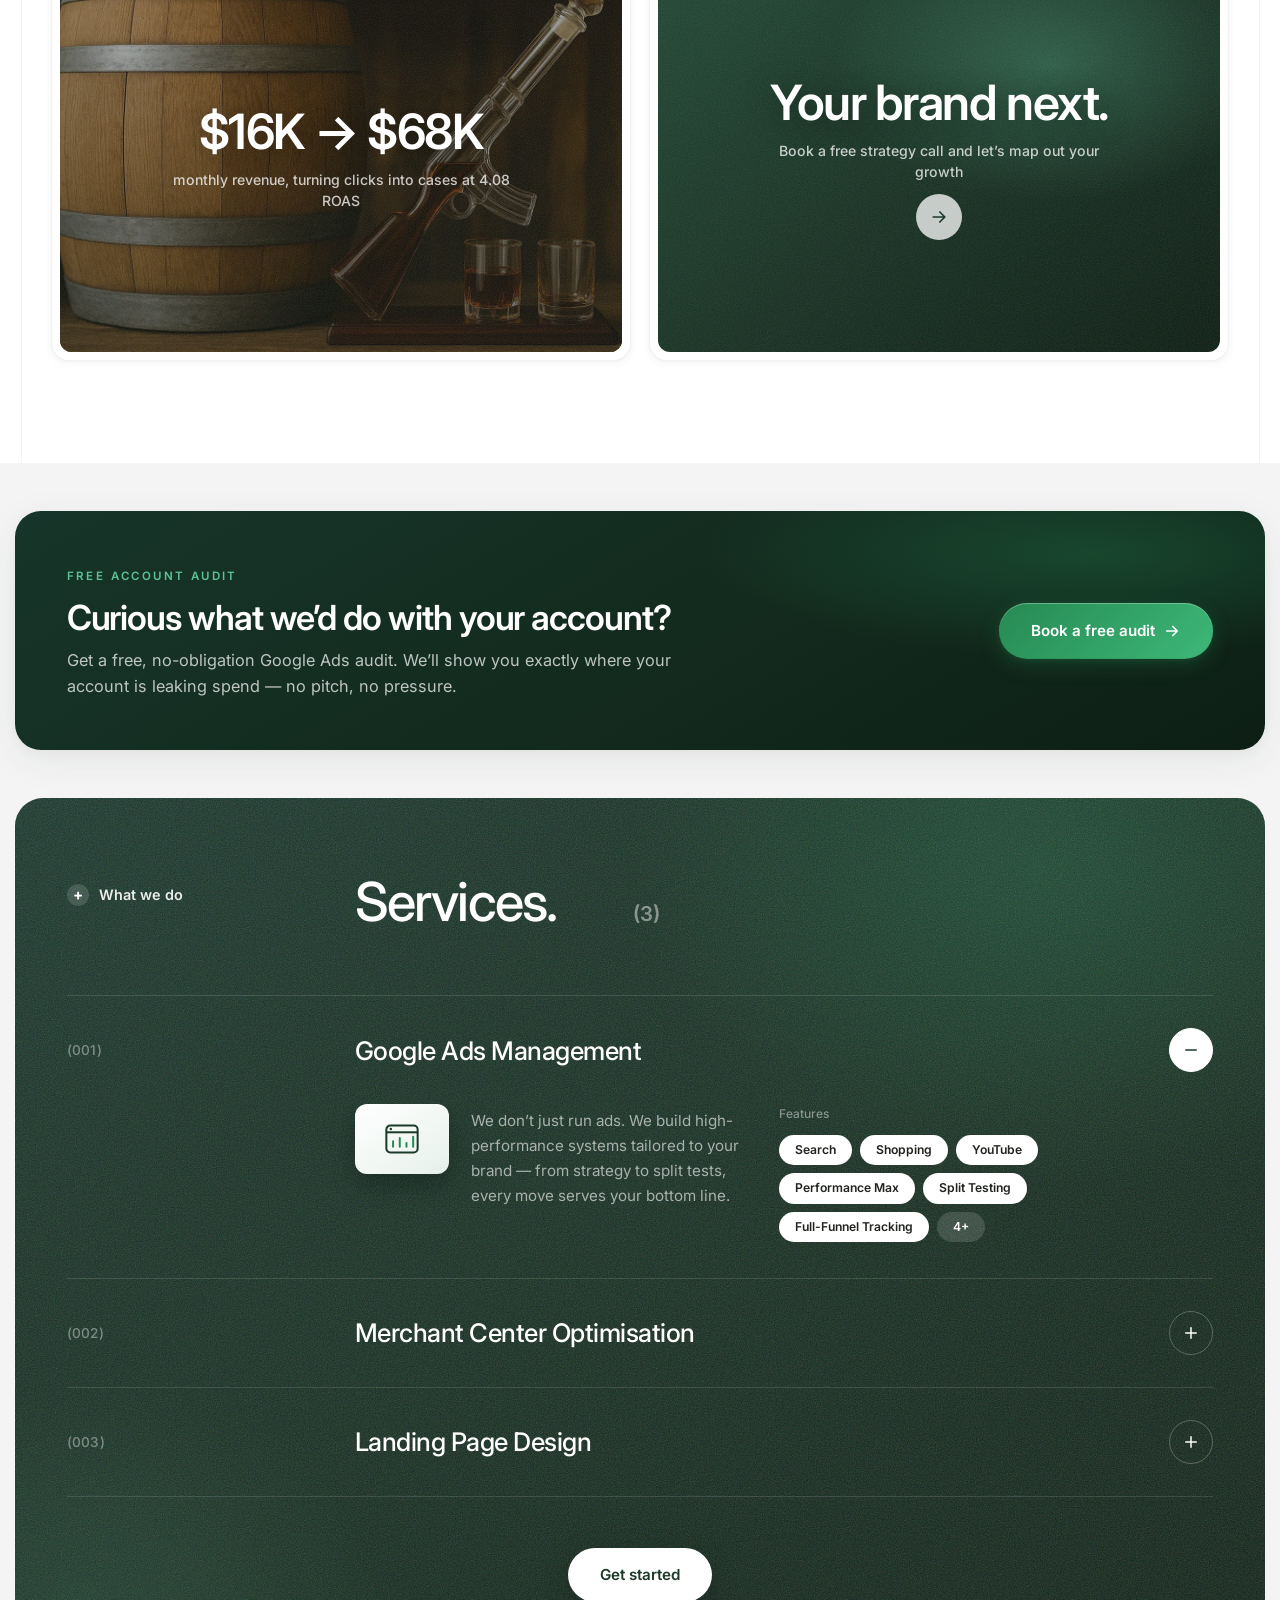
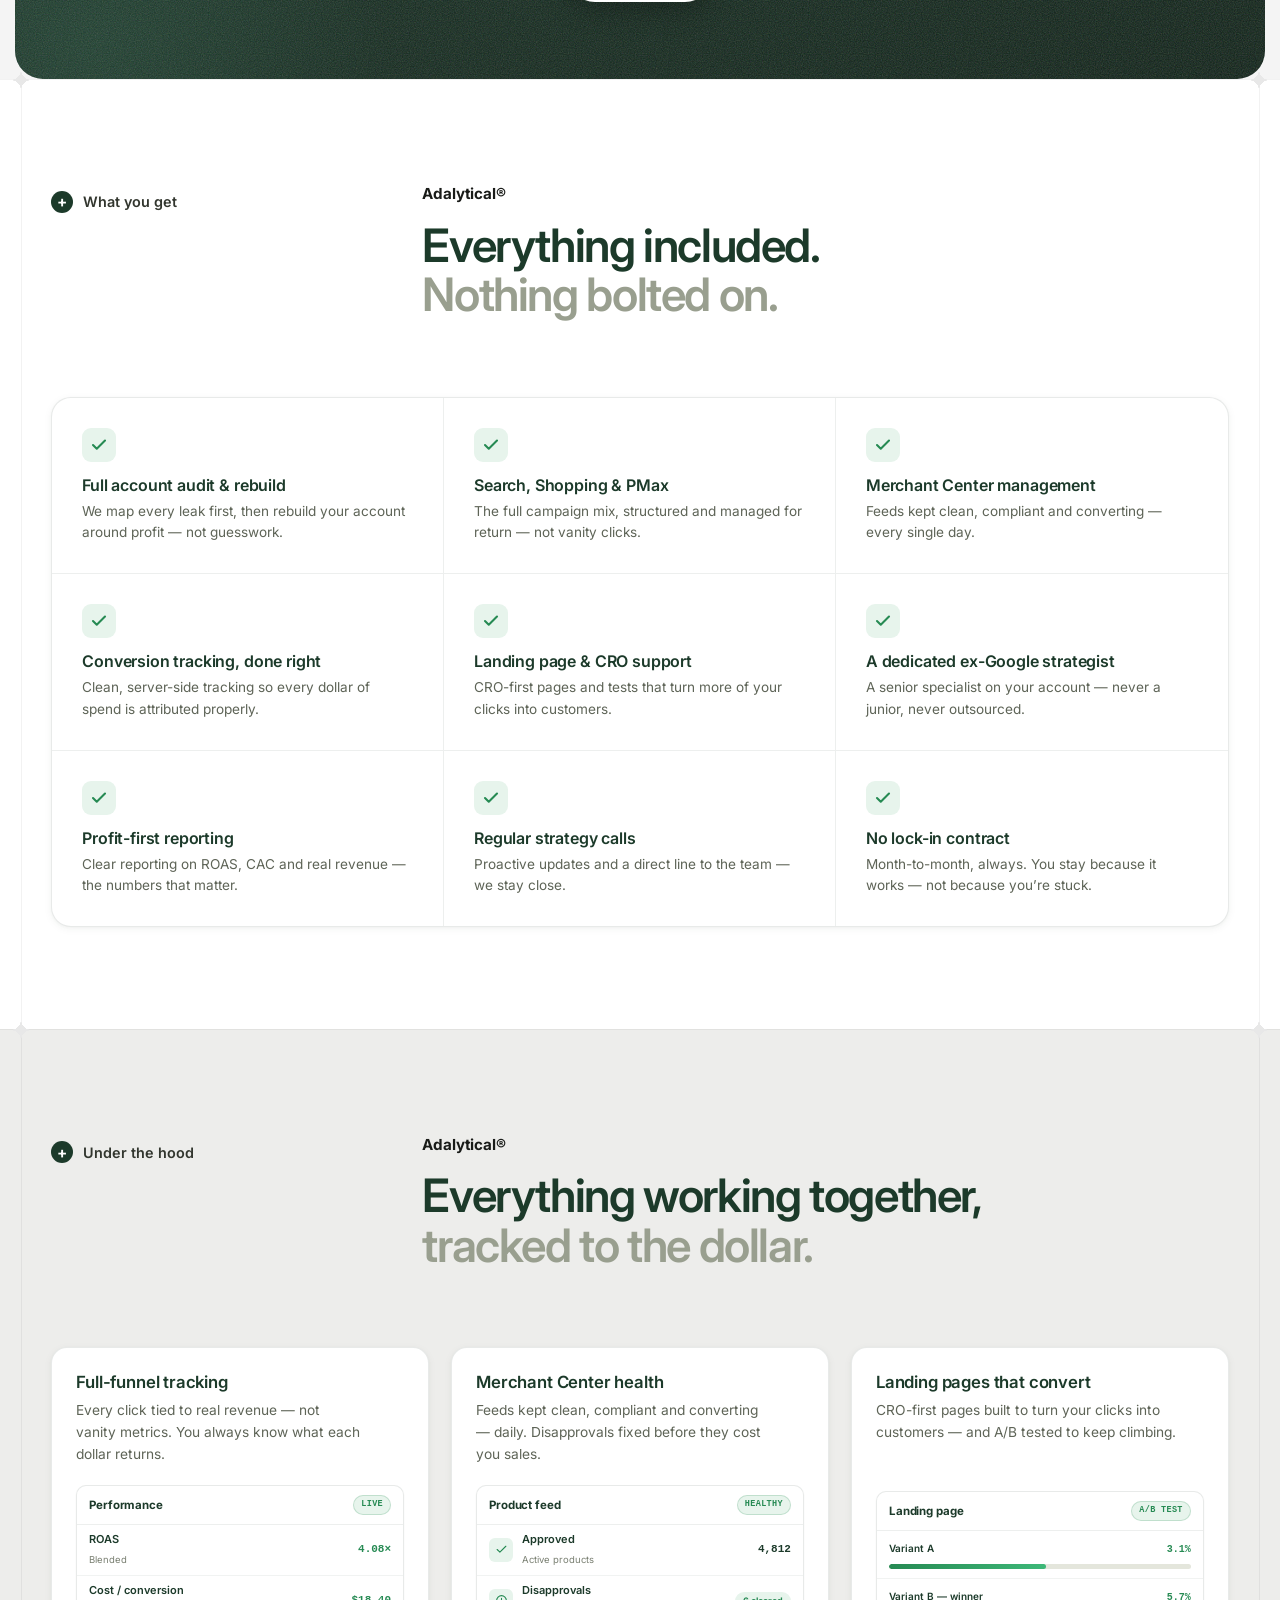
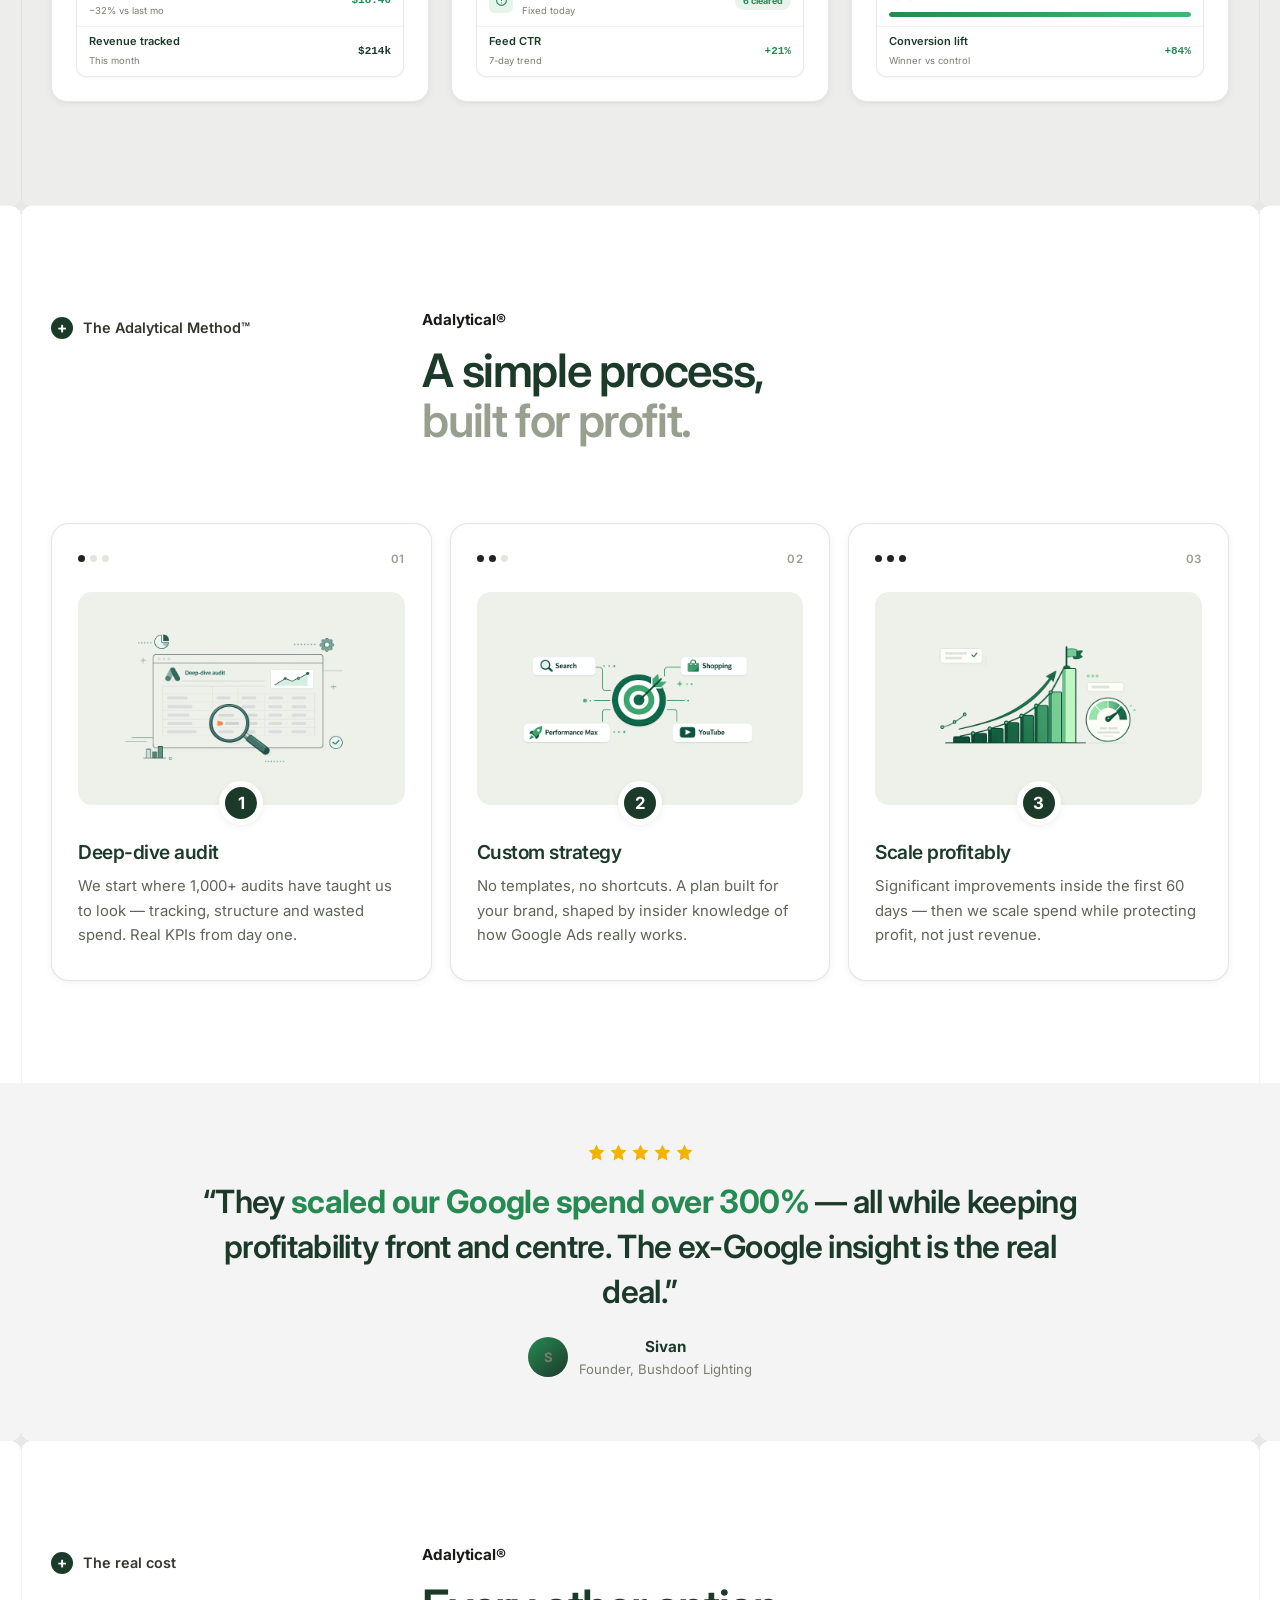
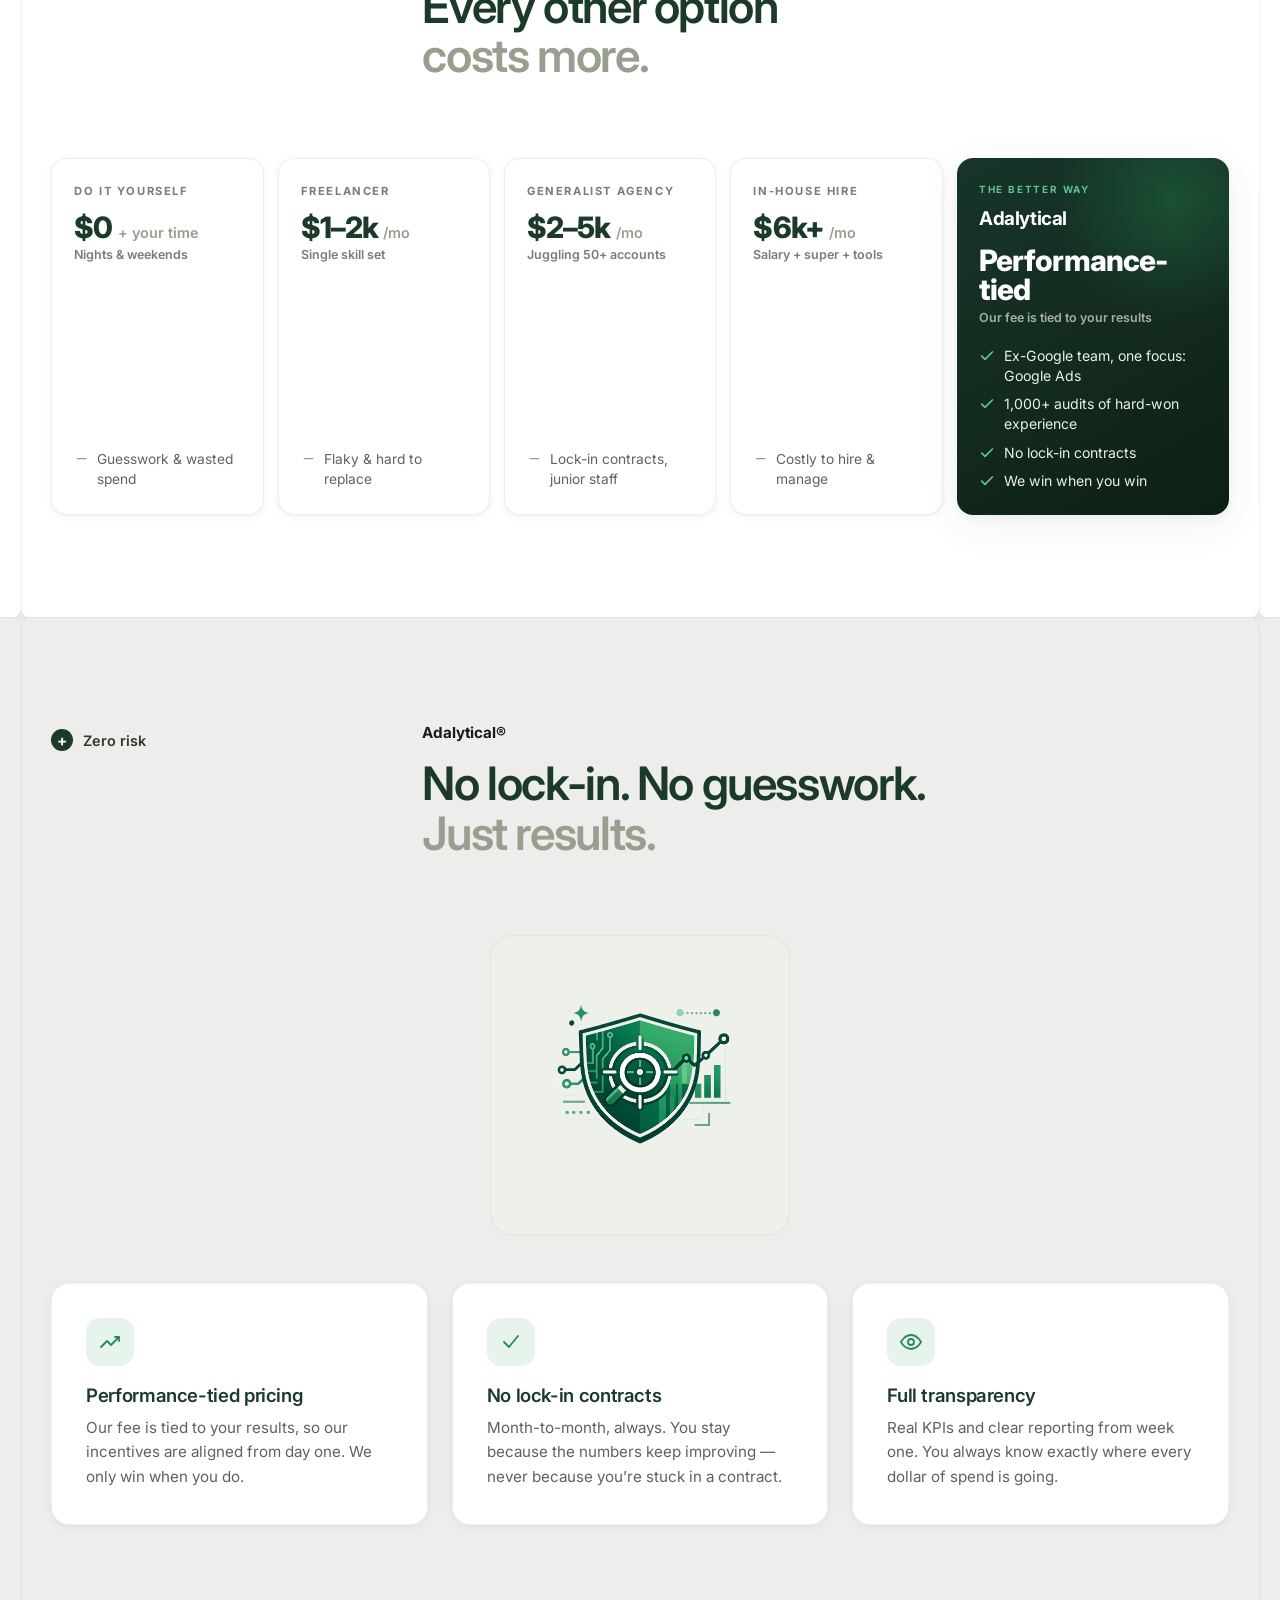
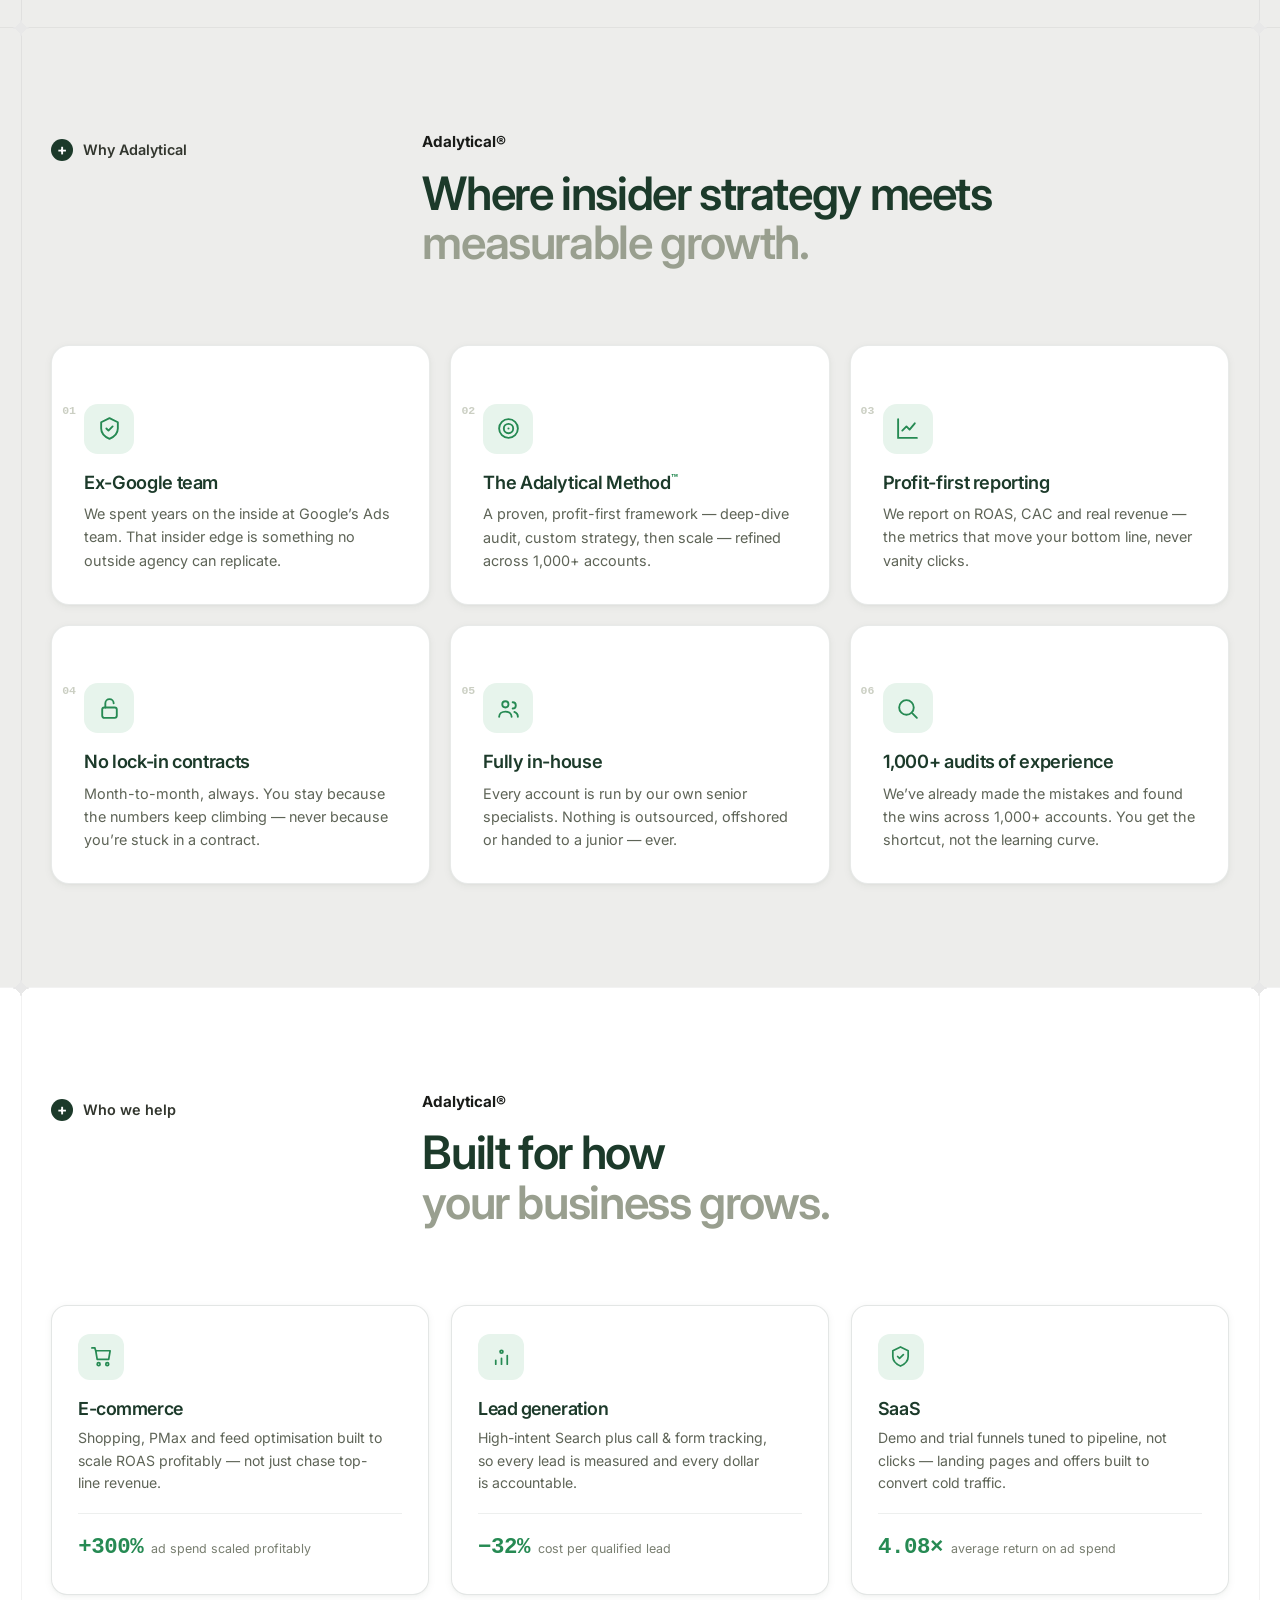
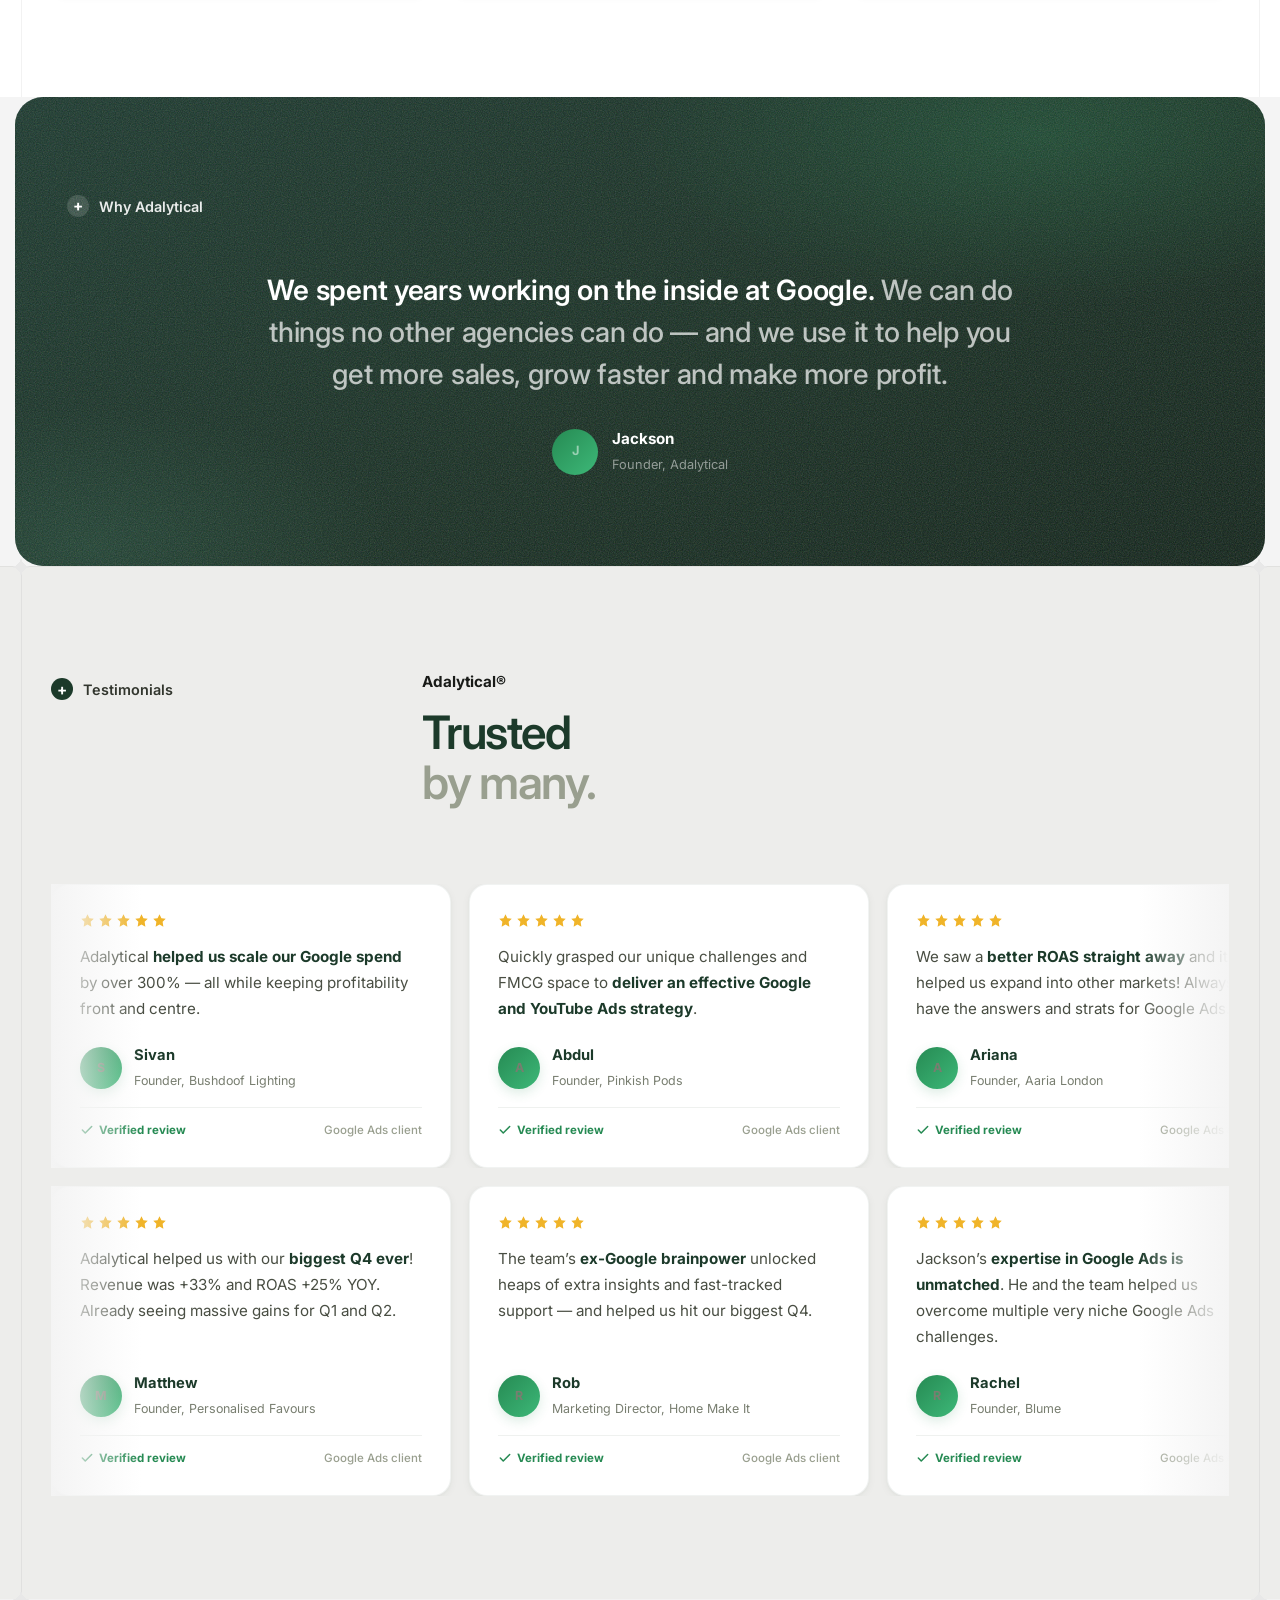
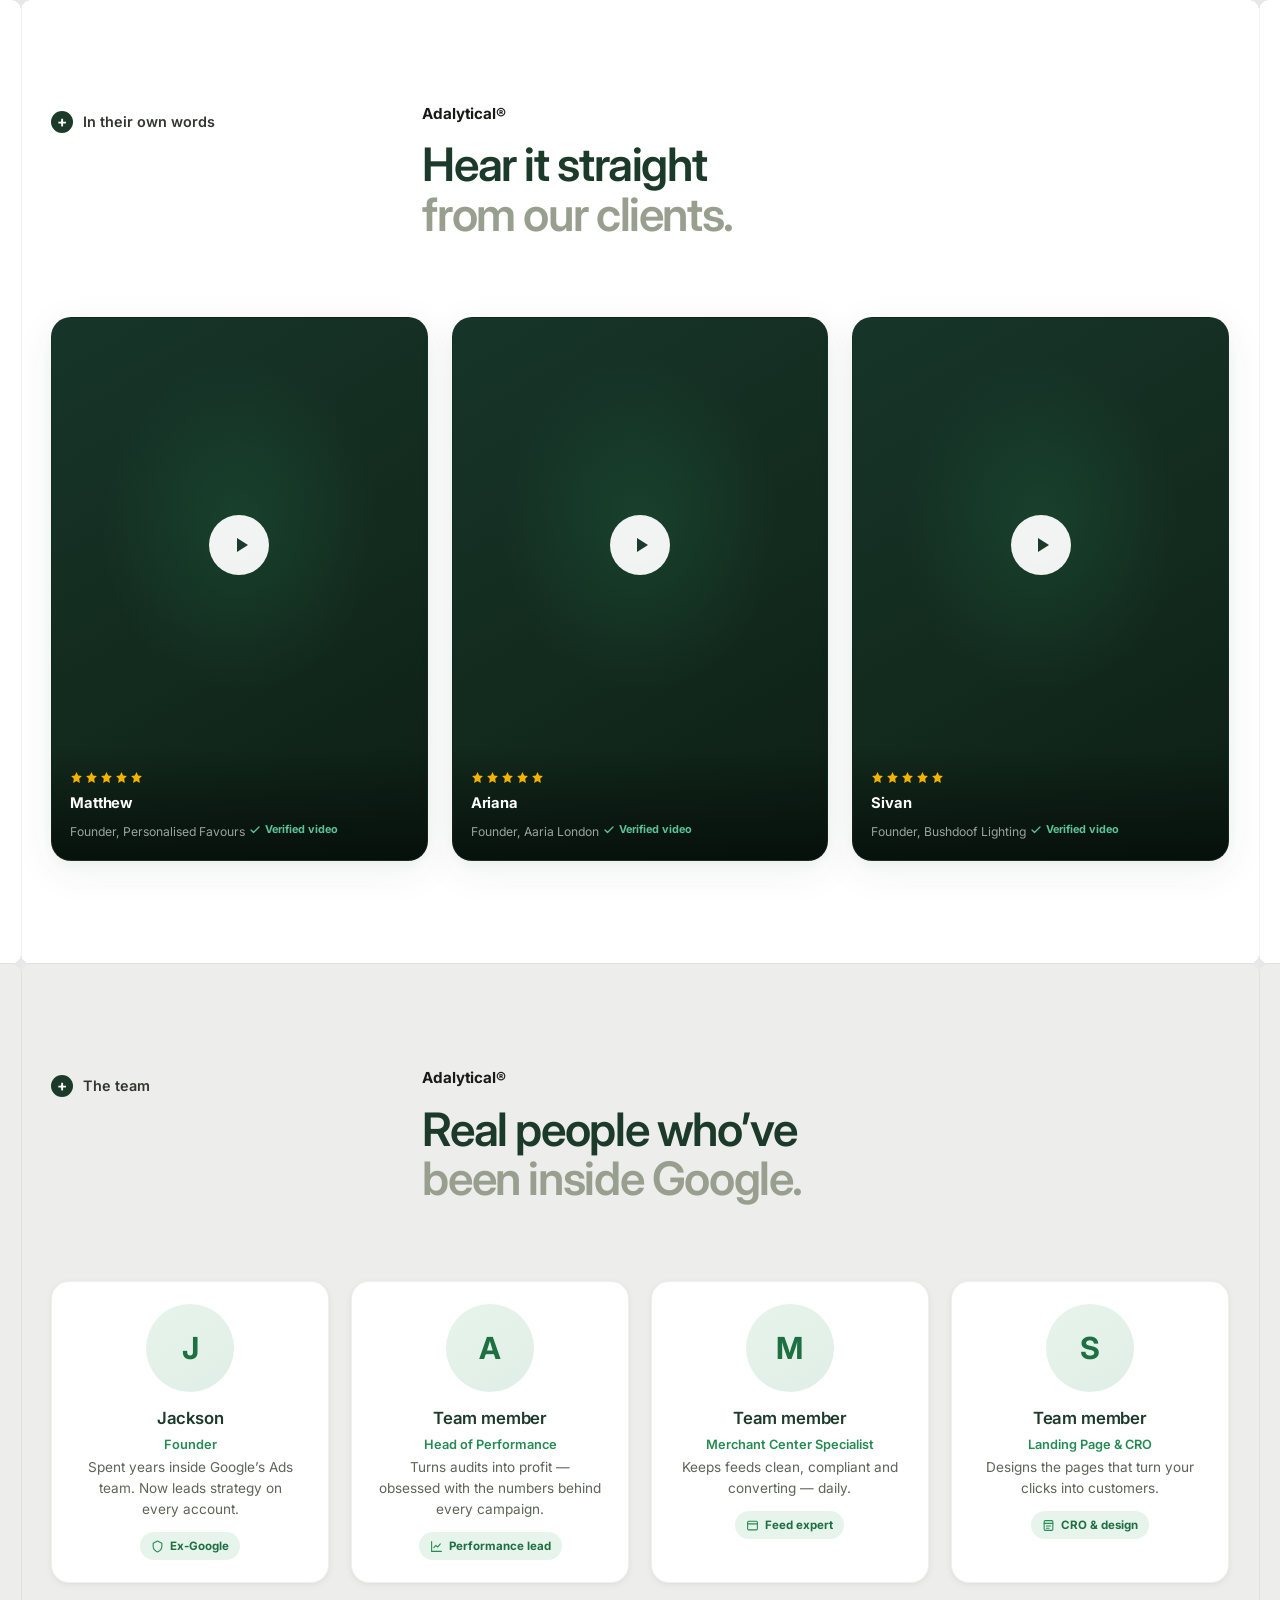
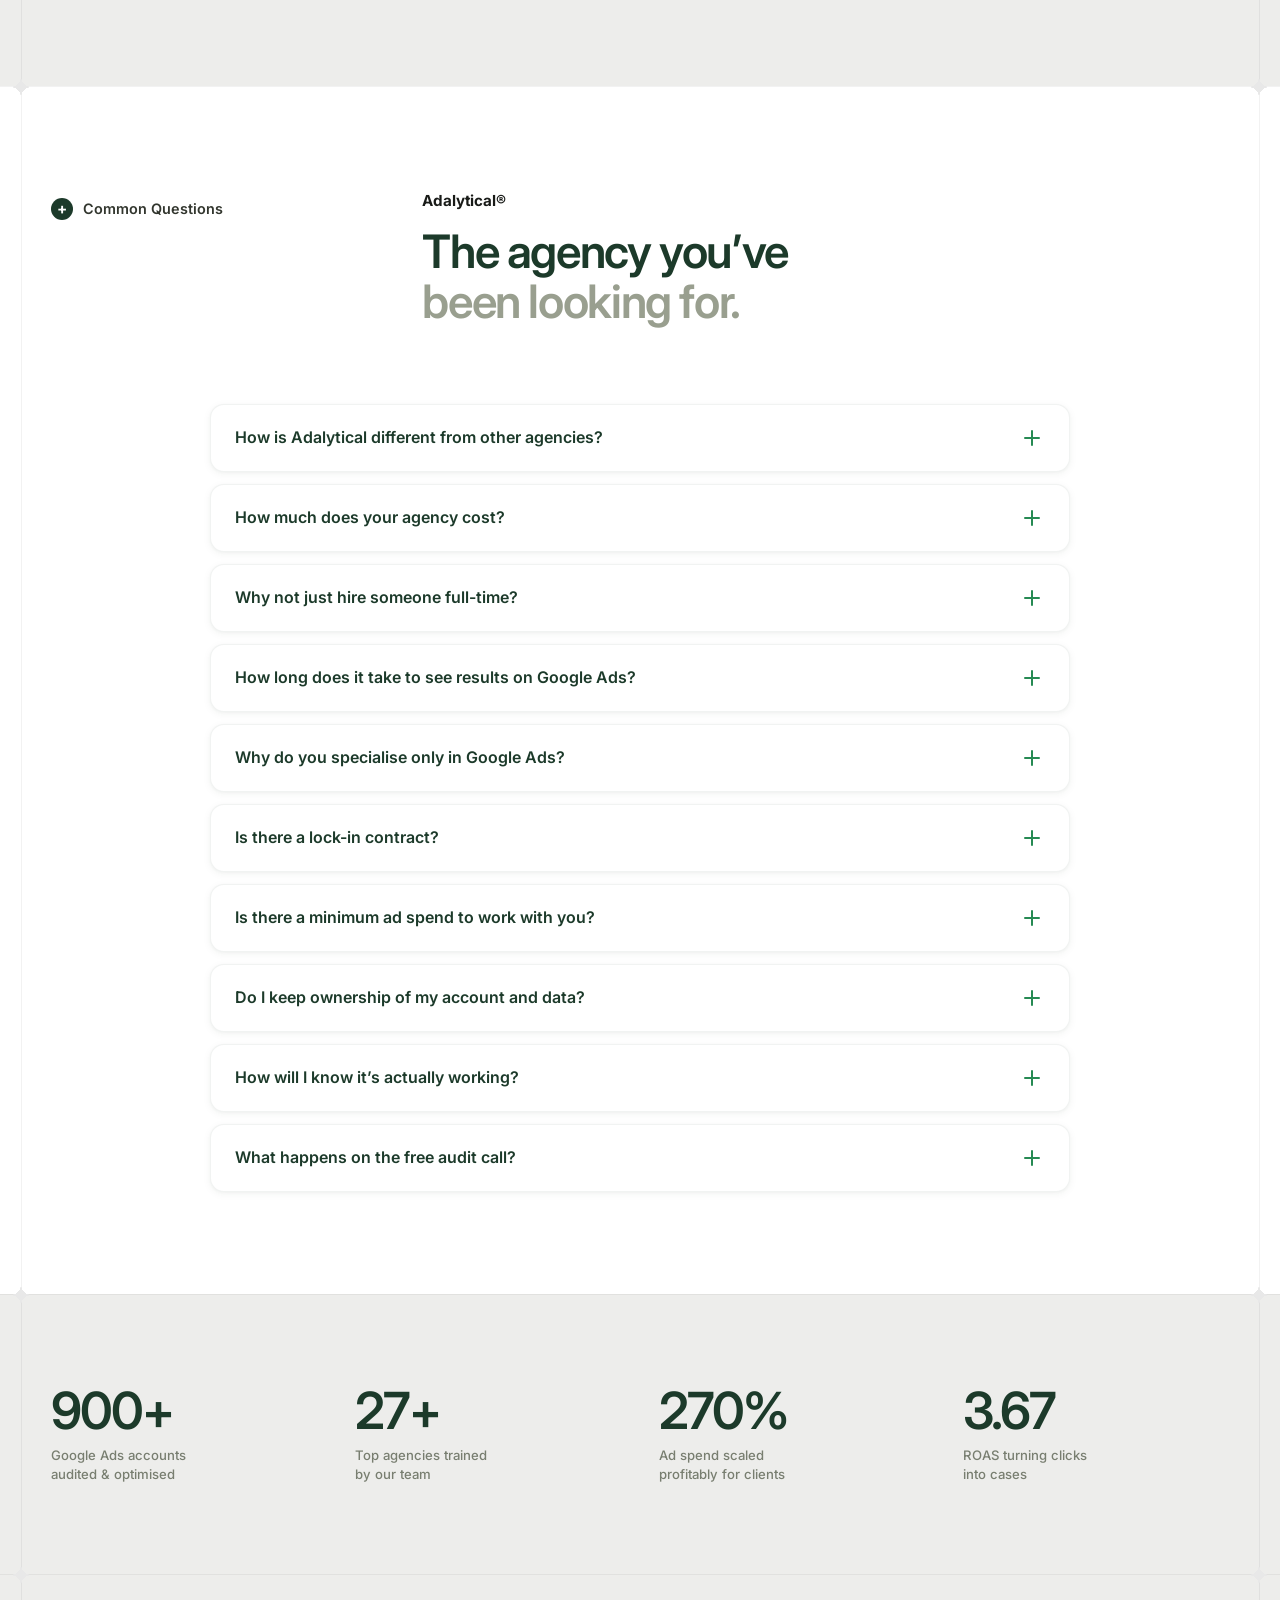
==== commit 68dabd86: "Add vanilla spotlight + border-glow (Magic Bento) to Why Adalytical grid Co-Authored-By: Claude Opus" ====
--- a/index.html
+++ b/index.html
@@ -681,7 +681,7 @@
         <h2 class="shead-t rv">Where insider strategy meets <span class="dim">measurable growth.</span></h2>
       </div>
     </div>
-    <div class="why-grid rv">
+    <div class="why-grid rv glow-grid">
       <article class="why-card">
         <span class="why-num">01</span>
         <span class="why-ico"><svg viewBox="0 0 24 24" fill="none" stroke="currentColor"><path d="M12 2 4 6v6c0 5 3.5 8 8 10 4.5-2 8-5 8-10V6z" stroke-linejoin="round"/><path d="M9 12l2 2 4-4" stroke-linecap="round" stroke-linejoin="round"/></svg></span>
--- a/assets/site.css
+++ b/assets/site.css
@@ -100,7 +100,7 @@
 .mob-tog.open .mob-bars span:nth-child(3){transform:translateY(-5px) rotate(-45deg)}
 
 /* mobile drawer */
-.mdrawer{position:fixed;inset:0;z-index:200;background:linear-gradient(165deg,#17352a 0%,#0d1f15 100%);display:flex;flex-direction:column;padding:16px 20px calc(20px + env(safe-area-inset-bottom));opacity:0;visibility:hidden;transform:translateY(-8px);transition:opacity .3s ease,transform .3s ease,visibility .3s;overflow-y:auto}
+.mdrawer{position:fixed;inset:0;z-index:200;background:linear-gradient(150deg,#17352a 0%,var(--forest-2) 55%,#0d1f15 100%);display:flex;flex-direction:column;padding:16px 20px calc(20px + env(safe-area-inset-bottom));opacity:0;visibility:hidden;transform:translateY(-8px);transition:opacity .3s ease,transform .3s ease,visibility .3s;overflow-y:auto}
 .mdrawer.open{opacity:1;visibility:visible;transform:translateY(0)}
 .mdrawer-top{display:flex;align-items:center;justify-content:space-between;padding:6px 4px 18px;margin-bottom:8px;border-bottom:1px solid rgba(255,255,255,.12)}
 .mdrawer-top .logo-img{height:26px;width:auto}
--- a/assets/pages.css
+++ b/assets/pages.css
@@ -43,7 +43,7 @@
 .csp-hero p{font-size:clamp(1rem,1.2vw,1.18rem);color:var(--g600);line-height:1.7;max-width:640px;margin:0 auto}
 /* featured video */
 .csp-vid{max-width:var(--ctr-max);margin:0 auto;padding:0 clamp(22px,4vw,64px)}
-.vid-panel{position:relative;aspect-ratio:16/9;border-radius:20px;overflow:hidden;background:linear-gradient(150deg,#17352a 0%,#132a1e 55%,#0d1f15 100%);box-shadow:var(--shadow-l)}
+.vid-panel{position:relative;aspect-ratio:16/9;border-radius:20px;overflow:hidden;background:linear-gradient(150deg,#17352a 0%,var(--forest-2) 55%,#0d1f15 100%);box-shadow:var(--shadow-l)}
 .vid-panel::before{content:'';position:absolute;inset:0;background:radial-gradient(ellipse 55% 55% at 50% 42%,rgba(38,138,83,.16),transparent 62%);pointer-events:none}
 .vid-panel iframe{position:absolute;inset:0;width:100%;height:100%;border:0}
 .vid-play{position:absolute;top:44%;left:50%;transform:translate(-50%,-50%);width:76px;height:76px;border-radius:50%;background:var(--brand);display:flex;align-items:center;justify-content:center;cursor:pointer;transition:all .3s;box-shadow:0 12px 40px rgba(38,138,83,.5);border:none}
@@ -58,7 +58,7 @@
 /* body: sticky testimonial + prose */
 .csp-body{max-width:var(--ctr-max);margin:0 auto;padding:clamp(46px,6vw,80px) clamp(22px,4vw,64px);display:grid;grid-template-columns:300px 1fr;gap:clamp(36px,5vw,72px);align-items:start}
 .csp-phone{position:sticky;top:96px}
-.phone-frame{position:relative;aspect-ratio:9/19;border-radius:30px;overflow:hidden;background:linear-gradient(160deg,#17352a,#0d1f15);box-shadow:var(--shadow-l);border:1px solid rgba(30,55,40,.1)}
+.phone-frame{position:relative;aspect-ratio:9/19;border-radius:30px;overflow:hidden;background:linear-gradient(150deg,#17352a 0%,var(--forest-2) 55%,#0d1f15 100%);box-shadow:var(--shadow-l);border:1px solid rgba(30,55,40,.1)}
 .phone-frame iframe{position:absolute;inset:0;width:100%;height:100%;border:0}
 .phone-notch{position:absolute;top:12px;left:50%;transform:translateX(-50%);width:70px;height:5px;border-radius:3px;background:rgba(255,255,255,.25);z-index:2}
 .phone-play{position:absolute;top:50%;left:50%;transform:translate(-50%,-50%);width:56px;height:56px;border-radius:50%;background:rgba(255,255,255,.92);display:flex;align-items:center;justify-content:center;cursor:pointer;transition:transform .3s;border:none}
@@ -96,7 +96,7 @@
 
 /* ---- MID-PAGE CTA STRIP (dark band) ---- */
 .midcta-wrap{padding:clamp(24px,4vw,48px) clamp(8px,1.2vw,20px)}
-.midcta{max-width:var(--ctr-max);margin:0 auto;background:linear-gradient(150deg,#17352a 0%,var(--forest-2) 60%,#0d1f15 100%);border-radius:26px;padding:clamp(32px,4vw,54px) clamp(28px,4vw,62px);display:flex;align-items:center;justify-content:space-between;gap:30px;flex-wrap:wrap;position:relative;overflow:hidden;box-shadow:var(--shadow-l)}
+.midcta{max-width:var(--ctr-max);margin:0 auto;background:linear-gradient(150deg,#17352a 0%,var(--forest-2) 55%,#0d1f15 100%);border-radius:26px;padding:clamp(32px,4vw,54px) clamp(28px,4vw,62px);display:flex;align-items:center;justify-content:space-between;gap:30px;flex-wrap:wrap;position:relative;overflow:hidden;box-shadow:var(--shadow-l)}
 .midcta::before{content:'';position:absolute;inset:0;background:radial-gradient(ellipse 52% 72% at 86% 18%,rgba(38,138,83,.32),transparent 60%);pointer-events:none}
 .midcta-txt{position:relative;max-width:660px}
 .midcta-txt .sec-tag{color:var(--mint)}
@@ -113,7 +113,7 @@
 .cmp-sub{font-size:.78rem;color:var(--g500);font-weight:600}
 .cmp-con{margin-top:auto;padding-top:18px;font-size:.86rem;color:var(--g600);line-height:1.5;display:flex;gap:8px;align-items:flex-start}
 .cmp-con svg{width:15px;height:15px;color:var(--g400);flex-shrink:0;margin-top:2px}
-.cmp-best{background:linear-gradient(155deg,#17352a 0%,var(--forest-2) 60%,#0d1f15 100%);border:none;color:#fff;position:relative;overflow:hidden;box-shadow:var(--shadow-l)}
+.cmp-best{background:linear-gradient(150deg,#17352a 0%,var(--forest-2) 55%,#0d1f15 100%);border:none;color:#fff;position:relative;overflow:hidden;box-shadow:var(--shadow-l)}
 .cmp-best::before{content:'';position:absolute;inset:0;background:radial-gradient(ellipse 72% 55% at 80% 12%,rgba(38,138,83,.36),transparent 62%);pointer-events:none}
 .cmp-flag{font-size:.62rem;letter-spacing:1.8px;text-transform:uppercase;font-weight:700;color:var(--mint);position:relative}
 .cmp-best .cmp-lbl{color:#fff;font-size:1.18rem;letter-spacing:-.02em;text-transform:none;margin-top:6px;position:relative}
--- a/assets/lp.css
+++ b/assets/lp.css
@@ -73,7 +73,7 @@
 
 /* ---- VIDEO TESTIMONIAL ROW ---- */
 .vtst-grid{display:grid;grid-template-columns:repeat(3,1fr);gap:clamp(16px,2vw,24px);margin-top:clamp(30px,4vw,48px)}
-.vtst{position:relative;aspect-ratio:9/13;border-radius:20px;overflow:hidden;background:linear-gradient(160deg,#17352a,#0d1f15);box-shadow:var(--shadow-l);border:1px solid rgba(30,55,40,.1);cursor:pointer}
+.vtst{position:relative;aspect-ratio:9/13;border-radius:20px;overflow:hidden;background:linear-gradient(150deg,#17352a 0%,var(--forest-2) 55%,#0d1f15 100%);box-shadow:var(--shadow-l);border:1px solid rgba(30,55,40,.1);cursor:pointer}
 .vtst::before{content:'';position:absolute;inset:0;background:radial-gradient(ellipse 60% 50% at 50% 38%,rgba(38,138,83,.22),transparent 62%);pointer-events:none}
 .vtst iframe{position:absolute;inset:0;width:100%;height:100%;border:0}
 .vtst-play{position:absolute;top:42%;left:50%;transform:translate(-50%,-50%);width:60px;height:60px;border-radius:50%;background:rgba(255,255,255,.94);display:flex;align-items:center;justify-content:center;transition:transform .3s;z-index:2}
@@ -256,7 +256,7 @@
 
 /* detailed case study block (with placeholder support) */
 .cf-case{display:grid;grid-template-columns:.9fr 1.1fr;gap:0;align-items:stretch;margin-top:clamp(30px,4vw,46px);background:#fff;border:1px solid rgba(30,55,40,.1);border-radius:20px;overflow:hidden;box-shadow:var(--shadow-l)}
-.cf-case-img{background:linear-gradient(150deg,#17352a,#0d1f15);display:flex;align-items:center;justify-content:center;position:relative;min-height:280px}
+.cf-case-img{background:linear-gradient(150deg,#17352a 0%,var(--forest-2) 55%,#0d1f15 100%);display:flex;align-items:center;justify-content:center;position:relative;min-height:280px}
 .cf-case-img img{position:absolute;inset:0;width:100%;height:100%;object-fit:cover}
 .cf-case-ph{color:rgba(255,255,255,.45);font-family:ui-monospace,Menlo,monospace;font-size:.72rem;letter-spacing:.14em;text-transform:uppercase;text-align:center;padding:0 20px}
 .cf-case-body{padding:clamp(28px,3.2vw,44px)}
@@ -283,8 +283,10 @@
    ============================================================ */
 /* big-number dark band */
 .bn-wrap{padding:clamp(24px,3vw,44px) clamp(8px,1.2vw,20px)}
-.bn-band{position:relative;overflow:hidden;border-radius:28px;background:linear-gradient(150deg,#17352a 0%,#0d1f15 58%,#0a1710 100%);color:#fff;padding:clamp(50px,7vw,96px) clamp(24px,4vw,64px);text-align:center}
+.bn-band{position:relative;overflow:hidden;border-radius:28px;background:linear-gradient(150deg,#17352a 0%,var(--forest-2) 55%,#0d1f15 100%);color:#fff;padding:clamp(50px,7vw,96px) clamp(24px,4vw,64px);text-align:center}
 .bn-band::before{content:'';position:absolute;inset:0;pointer-events:none;background:radial-gradient(ellipse 60% 70% at 50% 0%,rgba(38,138,83,.32),transparent 62%),radial-gradient(ellipse 50% 60% at 90% 100%,rgba(38,138,83,.18),transparent 60%)}
+.bn-band::after{content:'';position:absolute;inset:-100%;z-index:1;pointer-events:none;opacity:.24;background-image:url("data:image/svg+xml,%3Csvg xmlns='http://www.w3.org/2000/svg' width='300' height='300'%3E%3Cfilter id='n'%3E%3CfeTurbulence type='fractalNoise' baseFrequency='0.85' numOctaves='2' stitchTiles='stitch'/%3E%3C/filter%3E%3Crect width='300' height='300' filter='url(%23n)'/%3E%3C/svg%3E");background-size:300px 300px;animation:grain 7s steps(10) infinite}
+.bn-band>*{position:relative;z-index:2}
 .bn-eyebrow{position:relative;font-family:ui-monospace,Menlo,monospace;color:var(--mint);letter-spacing:2.4px;text-transform:uppercase;font-size:.72rem;font-weight:700}
 .bn-huge{position:relative;font-family:ui-monospace,Menlo,monospace;font-size:clamp(3.6rem,13vw,9.5rem);font-weight:700;letter-spacing:-.05em;line-height:.9;margin:16px 0 12px;background:linear-gradient(180deg,#fff 30%,#8fccaa 100%);-webkit-background-clip:text;background-clip:text;-webkit-text-fill-color:transparent}
 .bn-sub{position:relative;font-size:clamp(1.05rem,1.7vw,1.45rem);color:rgba(255,255,255,.78);max-width:640px;margin:0 auto;line-height:1.5}
@@ -349,3 +351,14 @@
   .csp-hero.has-fig .csp-cta{justify-content:center}
   .csp-hero.has-fig .csp-hero-fig{max-width:560px;margin:0 auto}
 }
+
+/* ---- Spotlight + border-glow card grid (vanilla "Magic Bento", brand green) ---- */
+.glow-grid .why-card>*{position:relative;z-index:1}
+.glow-grid .why-card::after{content:'';position:absolute;inset:0;border-radius:inherit;pointer-events:none;
+  background:radial-gradient(240px circle at var(--gx,50%) var(--gy,50%),rgba(38,138,83,.10),transparent 62%);
+  opacity:var(--glow,0);transition:opacity .4s var(--ease)}
+.glow-grid .why-card::before{content:'';position:absolute;inset:0;border-radius:inherit;pointer-events:none;padding:1px;
+  background:radial-gradient(260px circle at var(--gx,50%) var(--gy,50%),rgba(38,138,83,.65),rgba(61,184,120,.18) 42%,transparent 66%);
+  -webkit-mask:linear-gradient(#fff 0 0) content-box,linear-gradient(#fff 0 0);-webkit-mask-composite:xor;
+  mask:linear-gradient(#fff 0 0) content-box,linear-gradient(#fff 0 0);mask-composite:exclude;
+  opacity:var(--glow,0);transition:opacity .4s var(--ease)}
